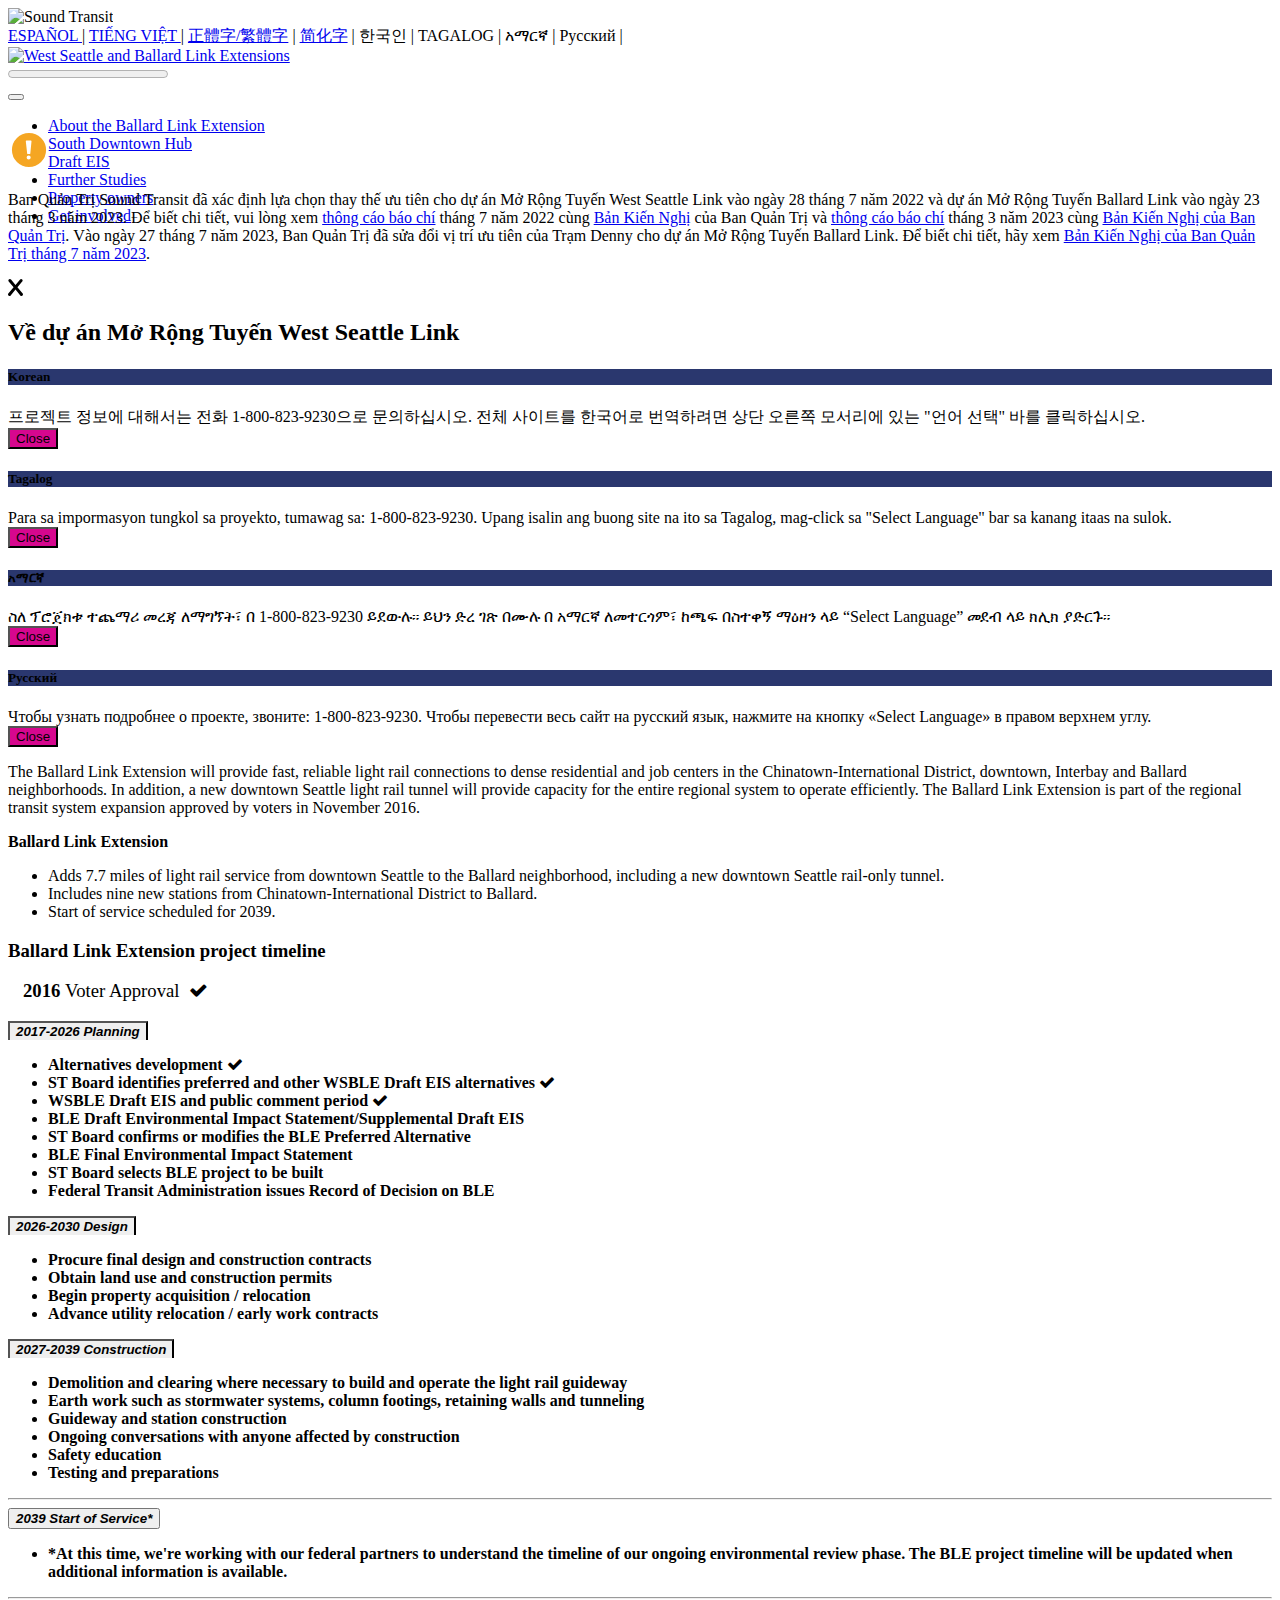
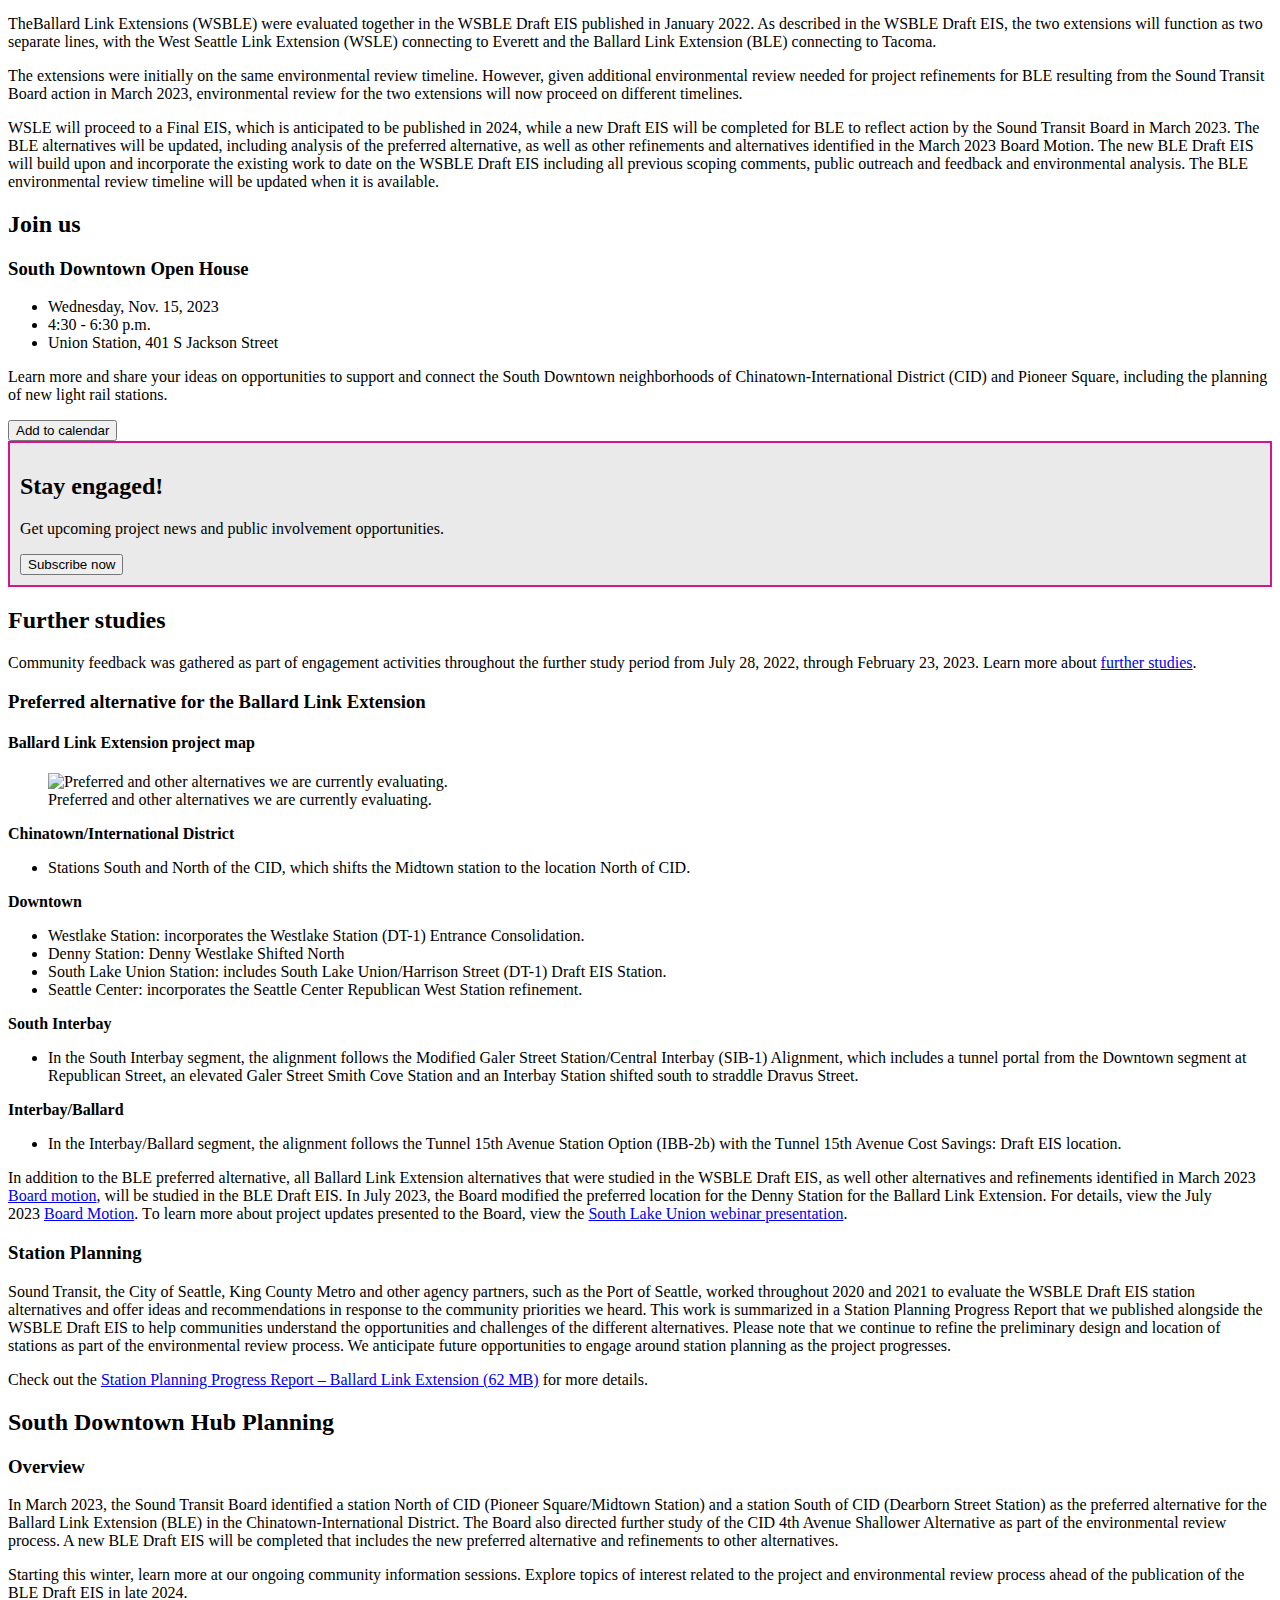
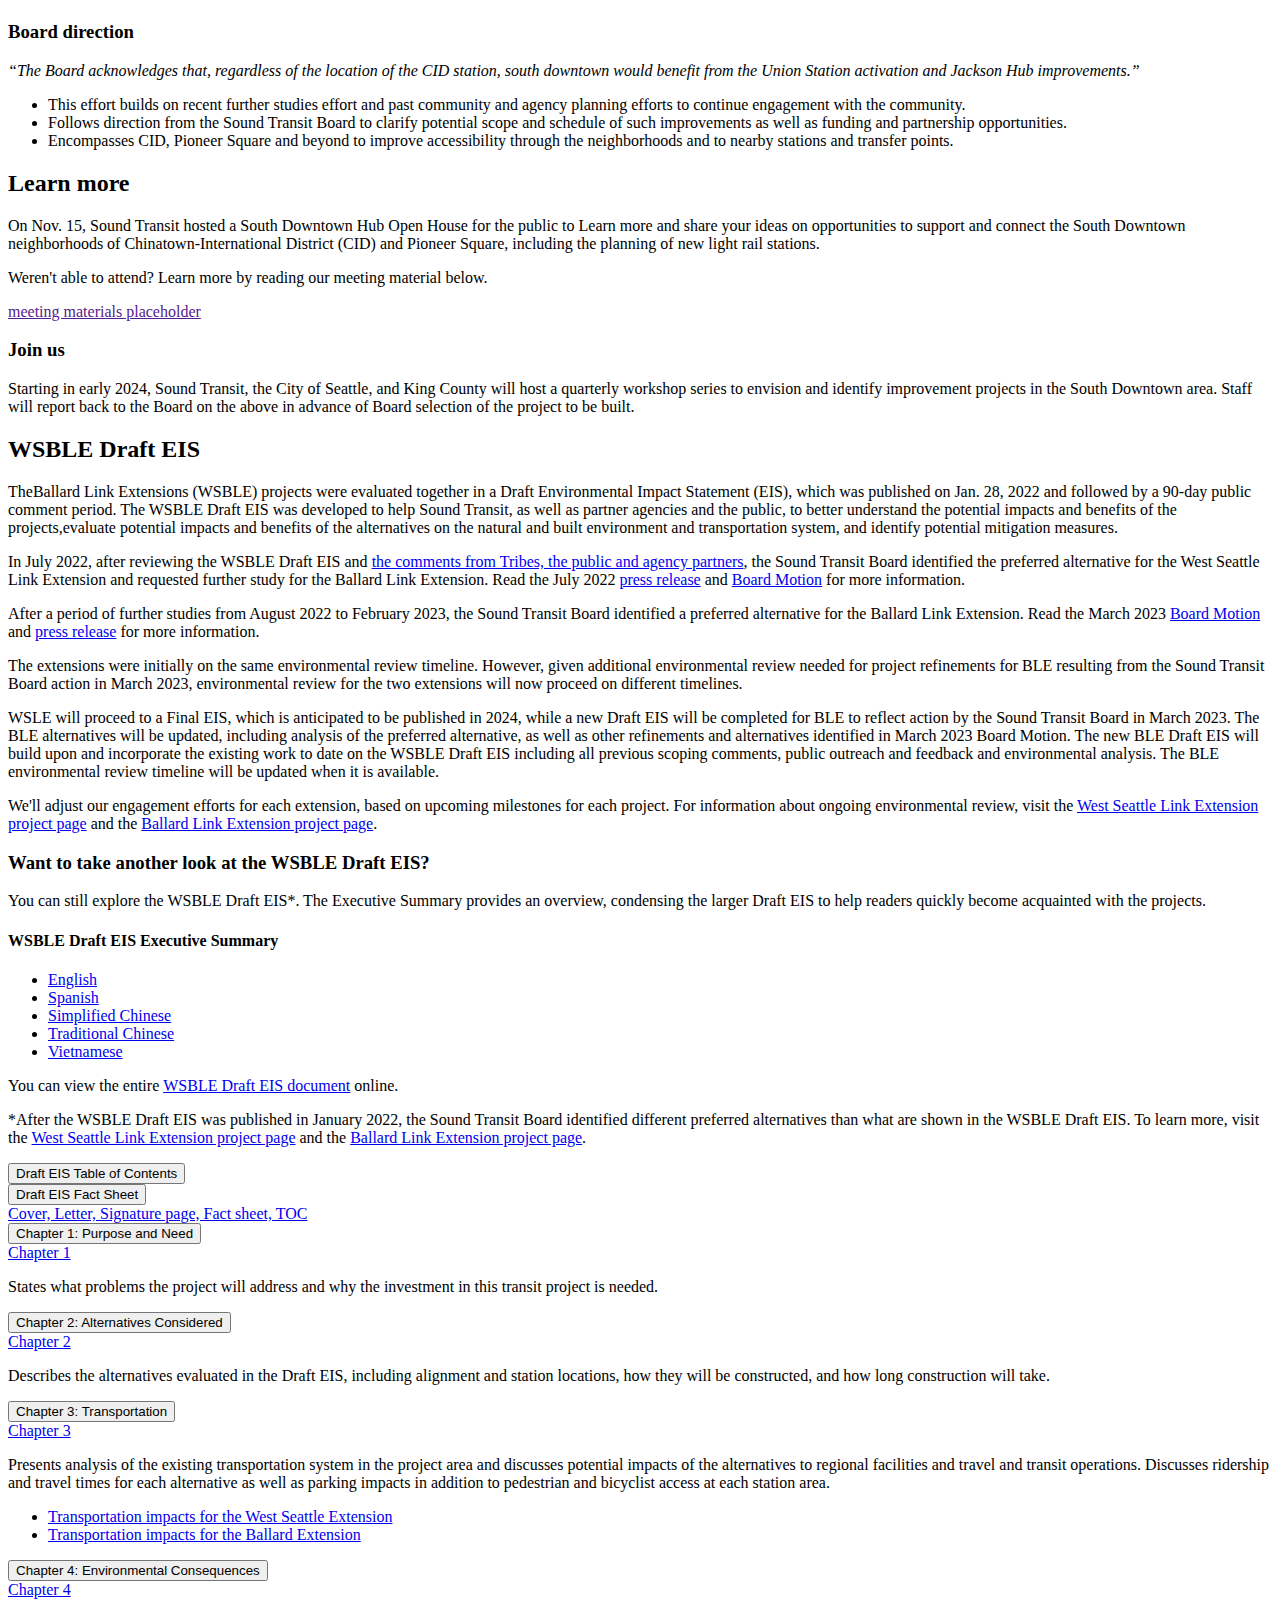
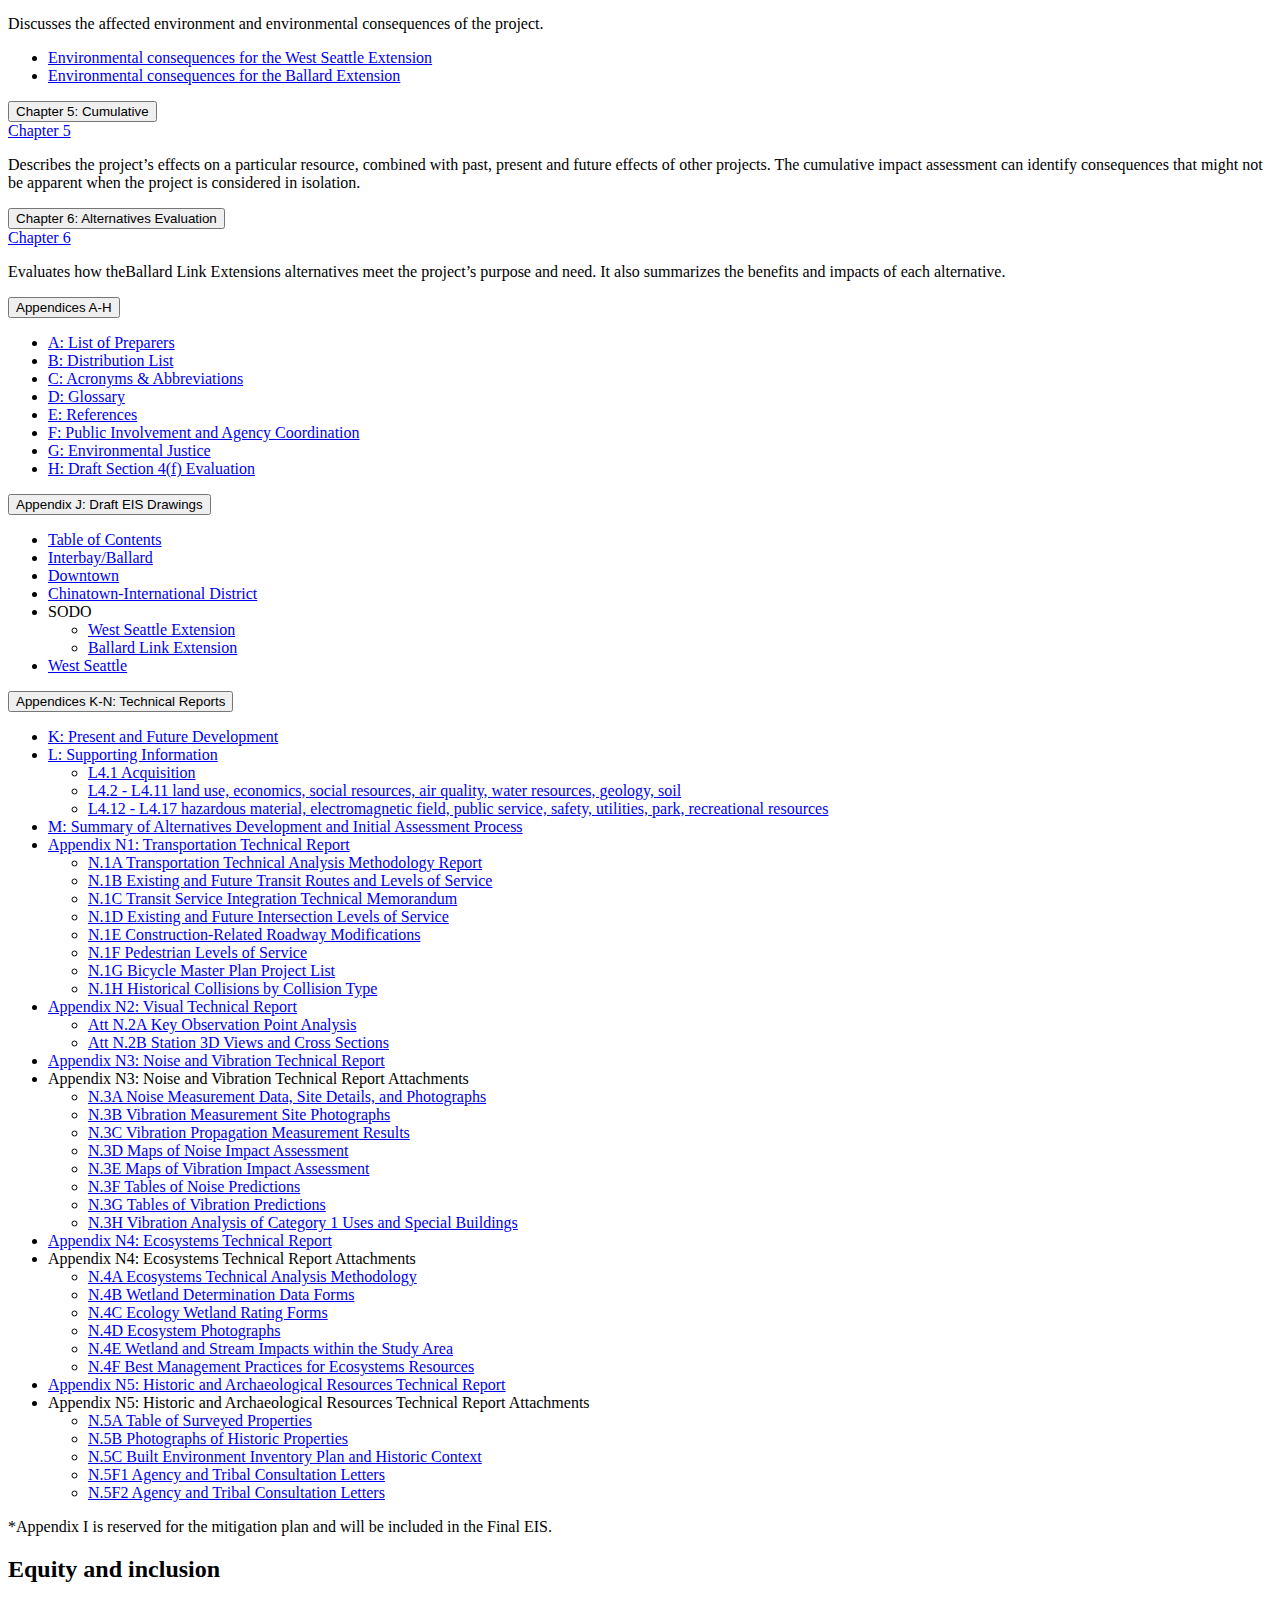
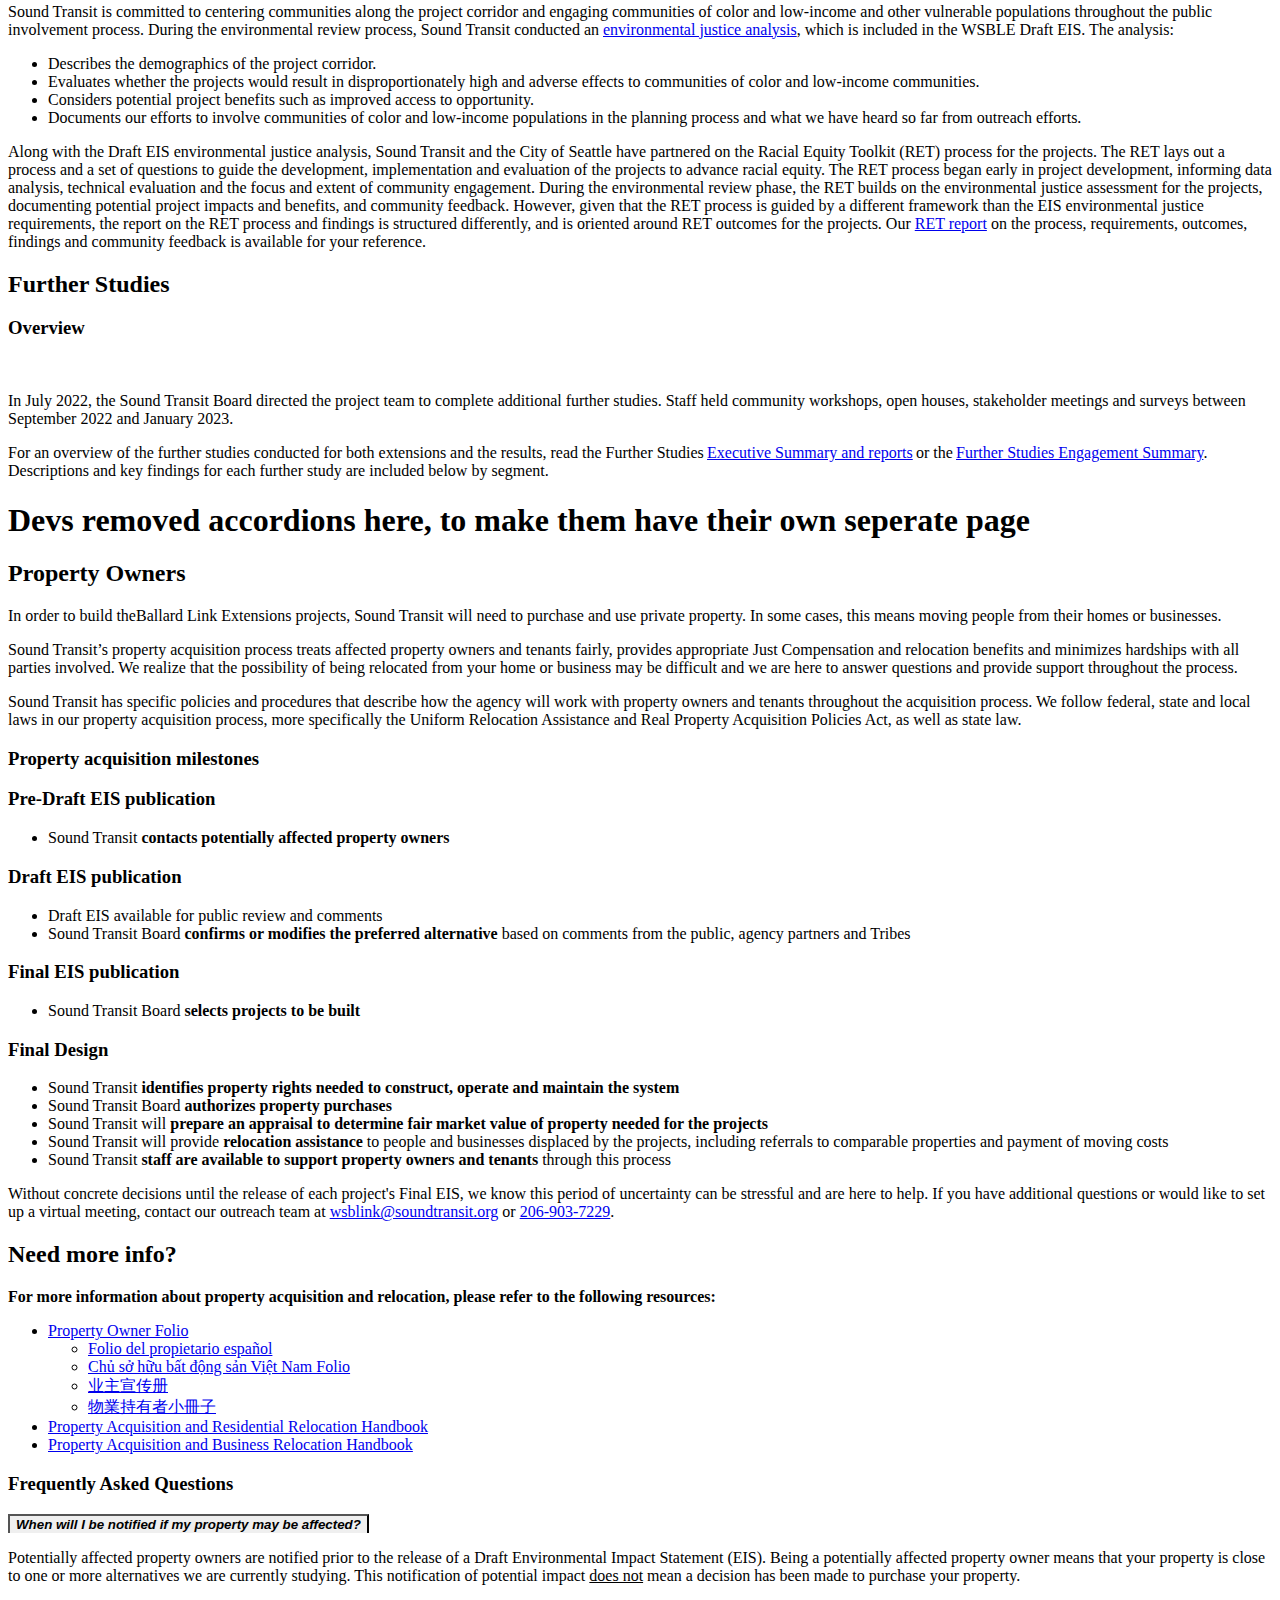
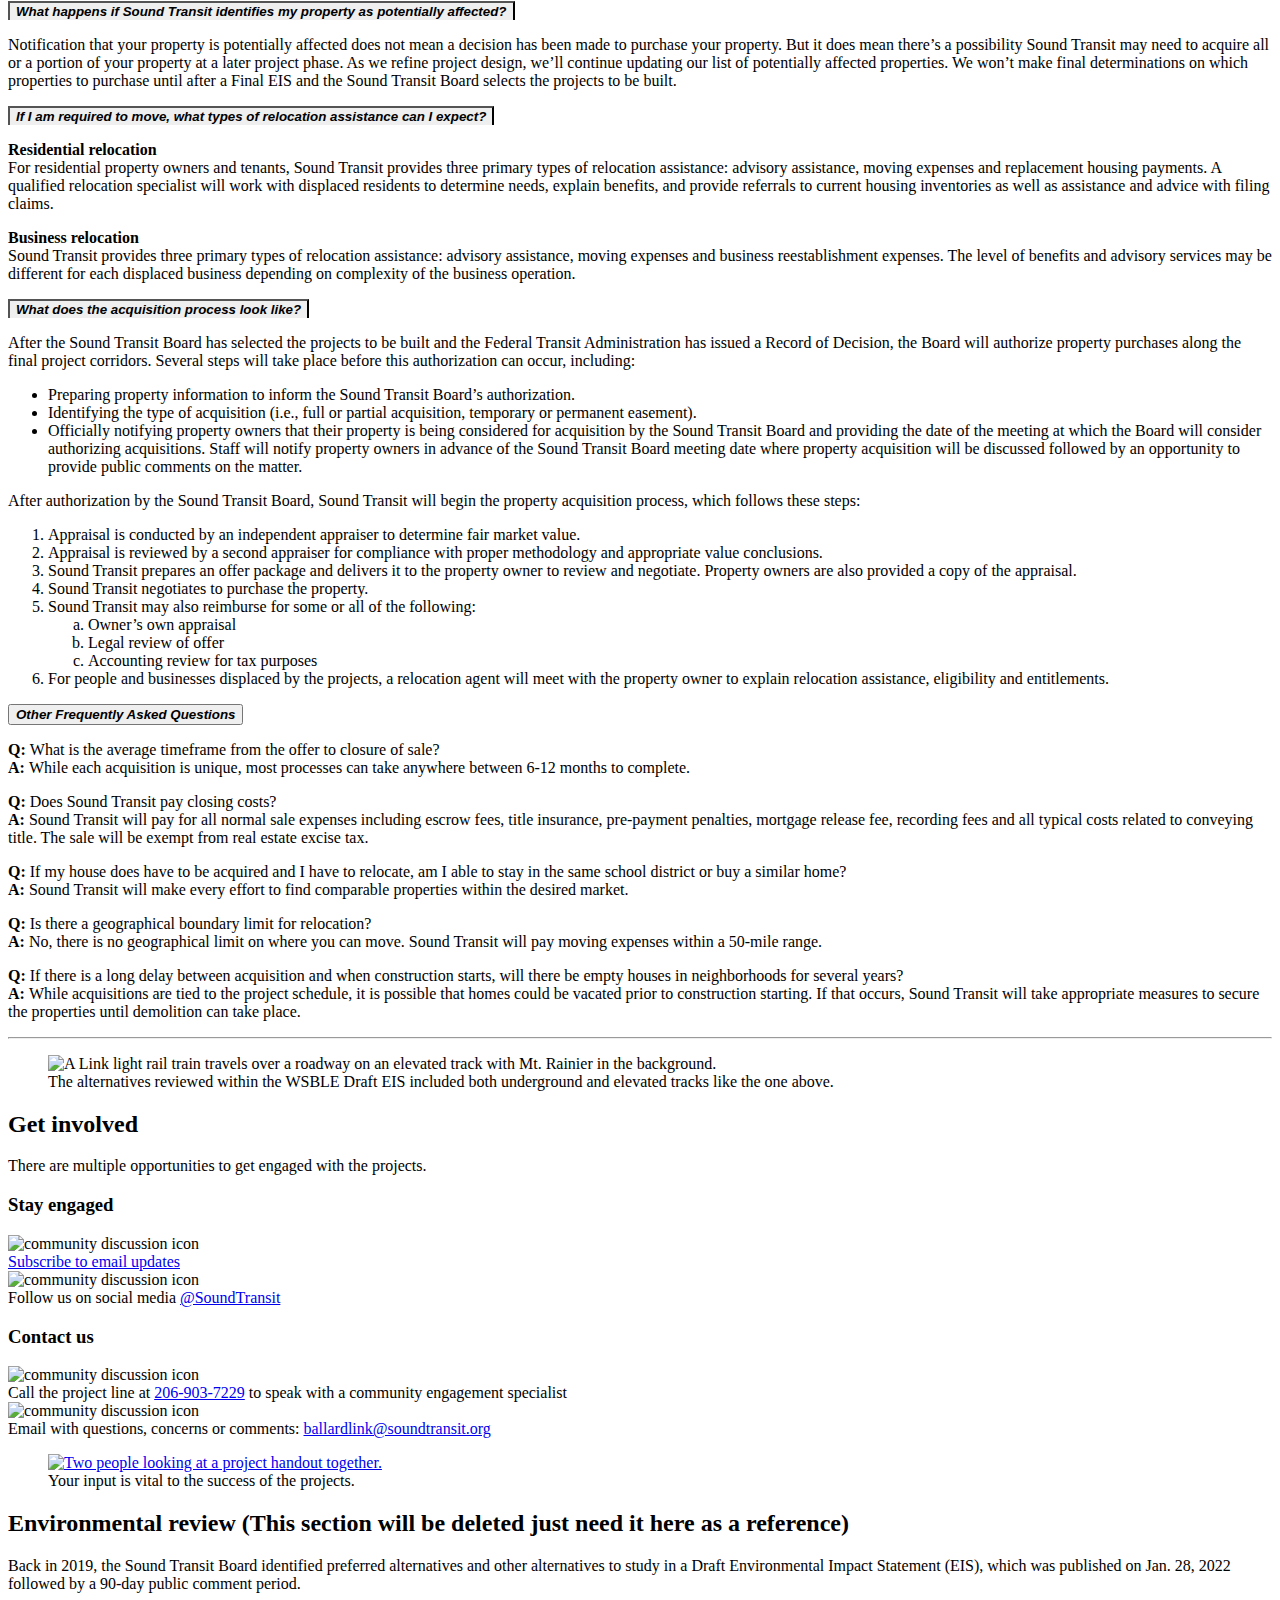
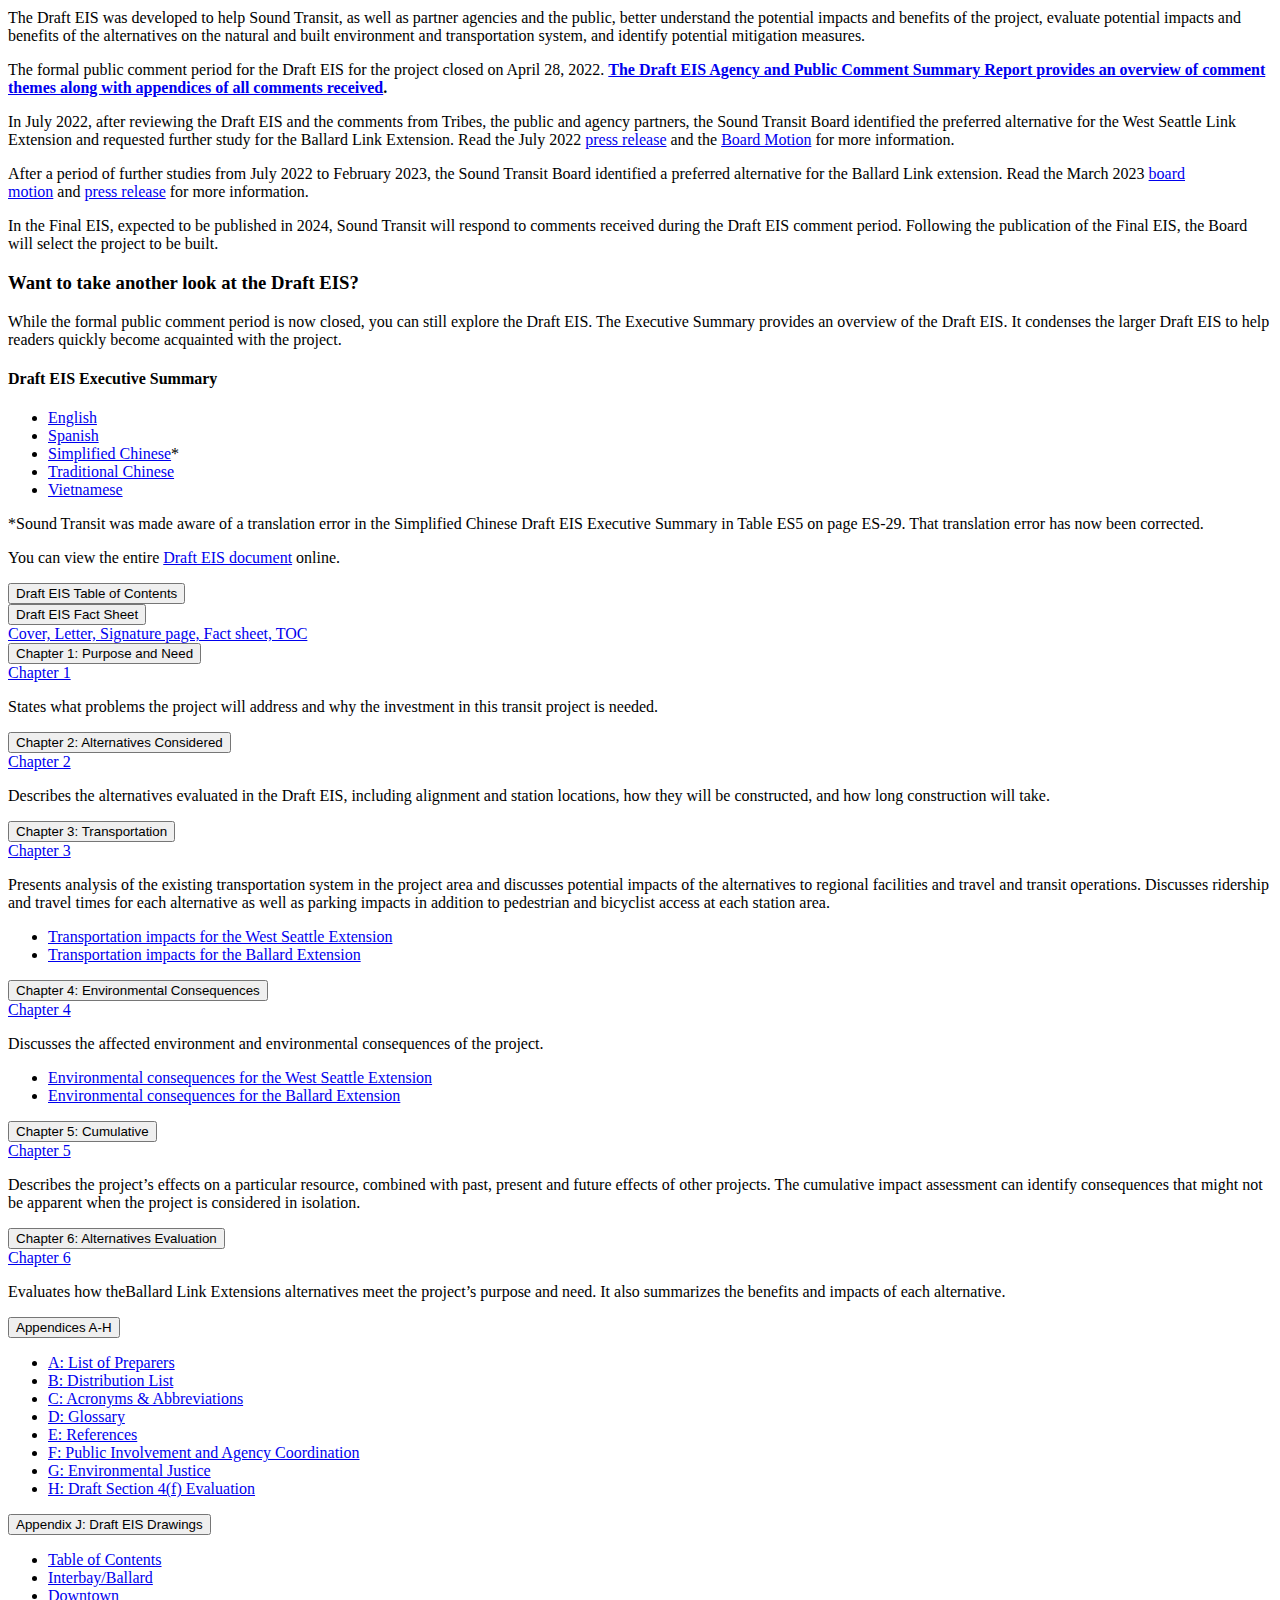
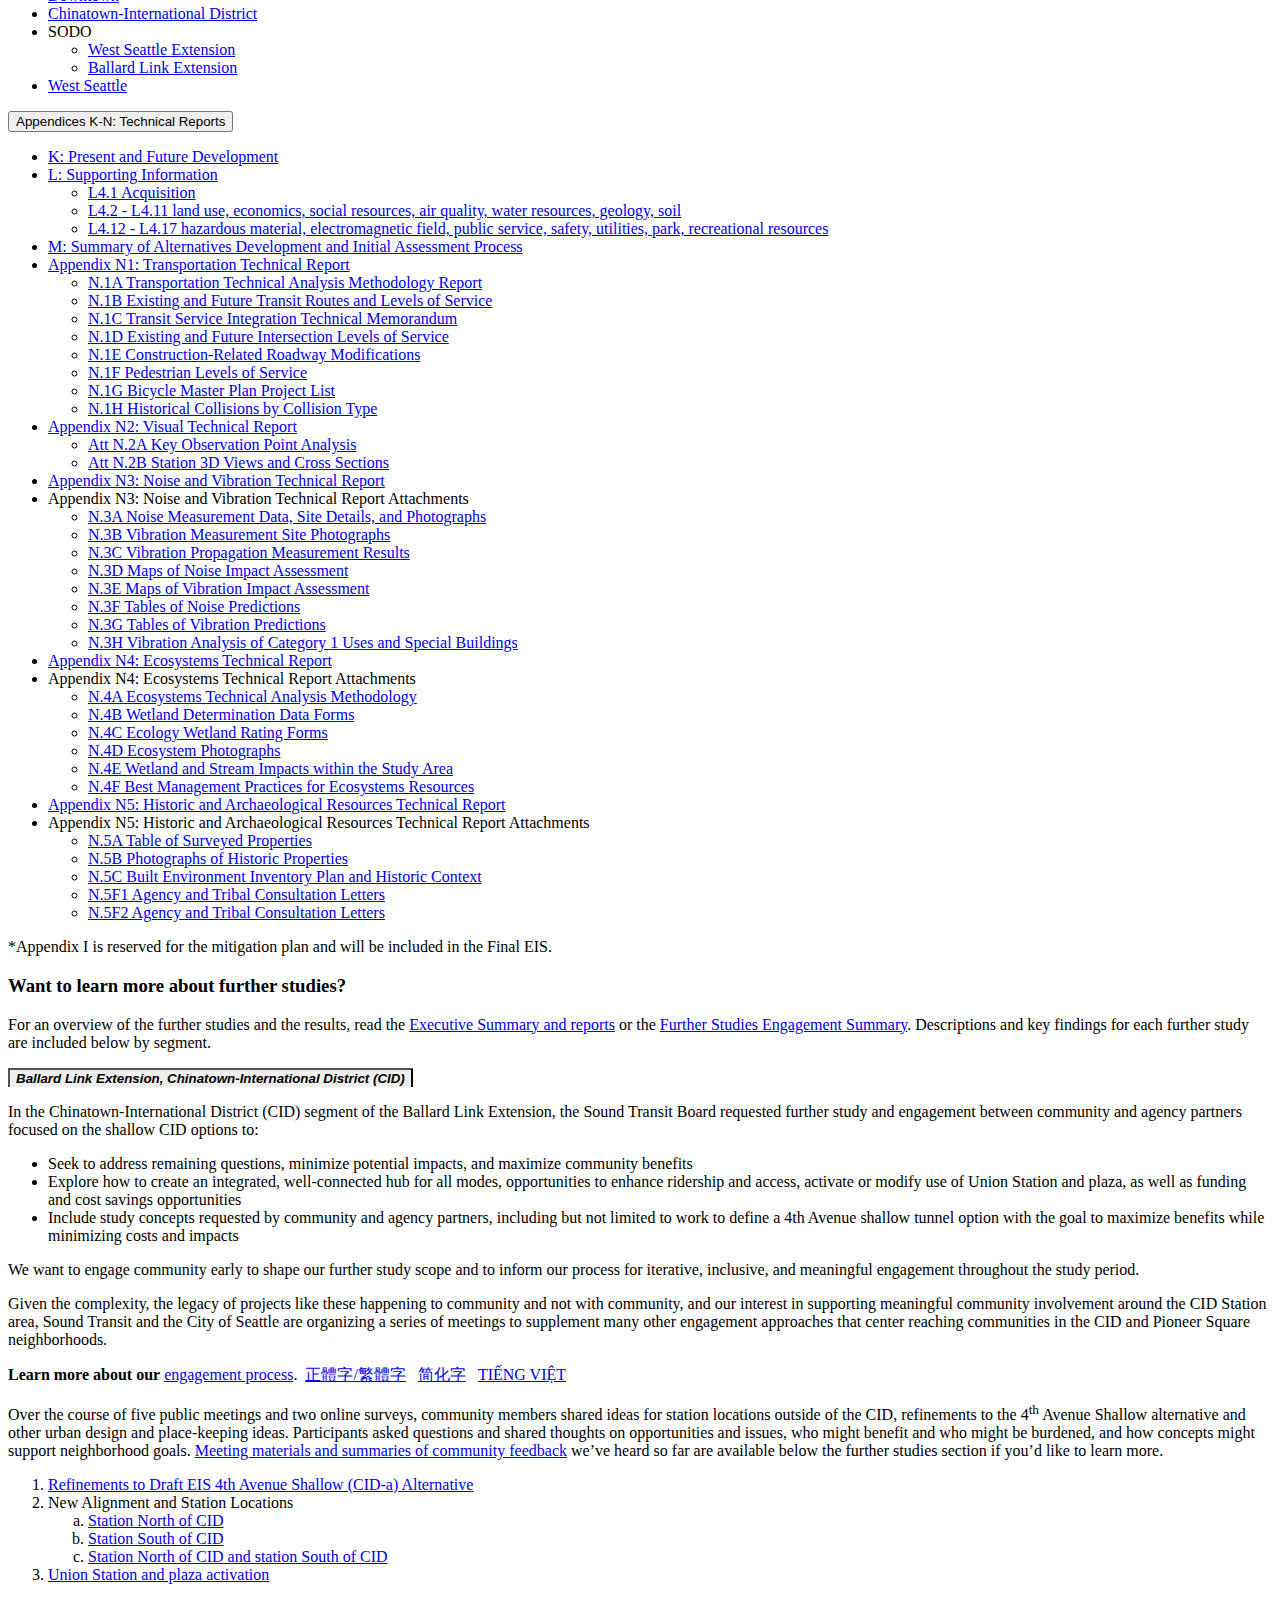
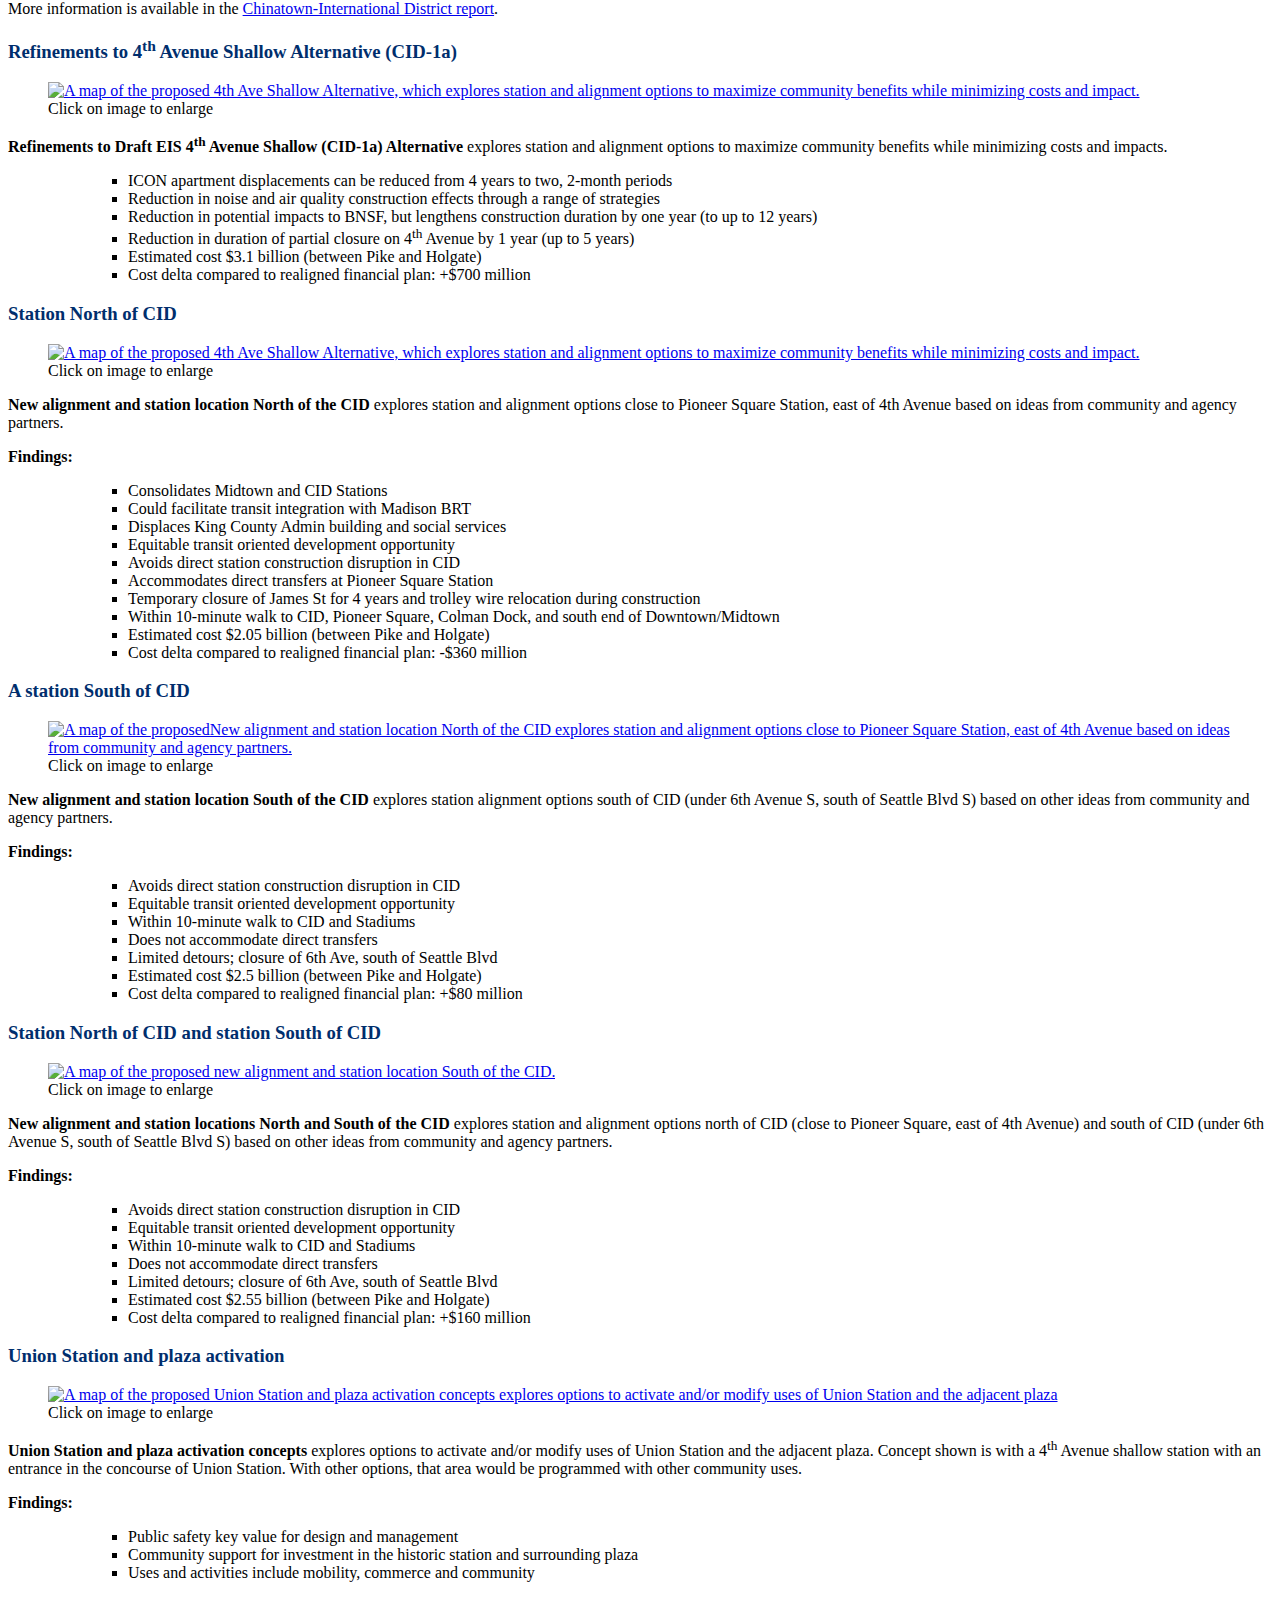
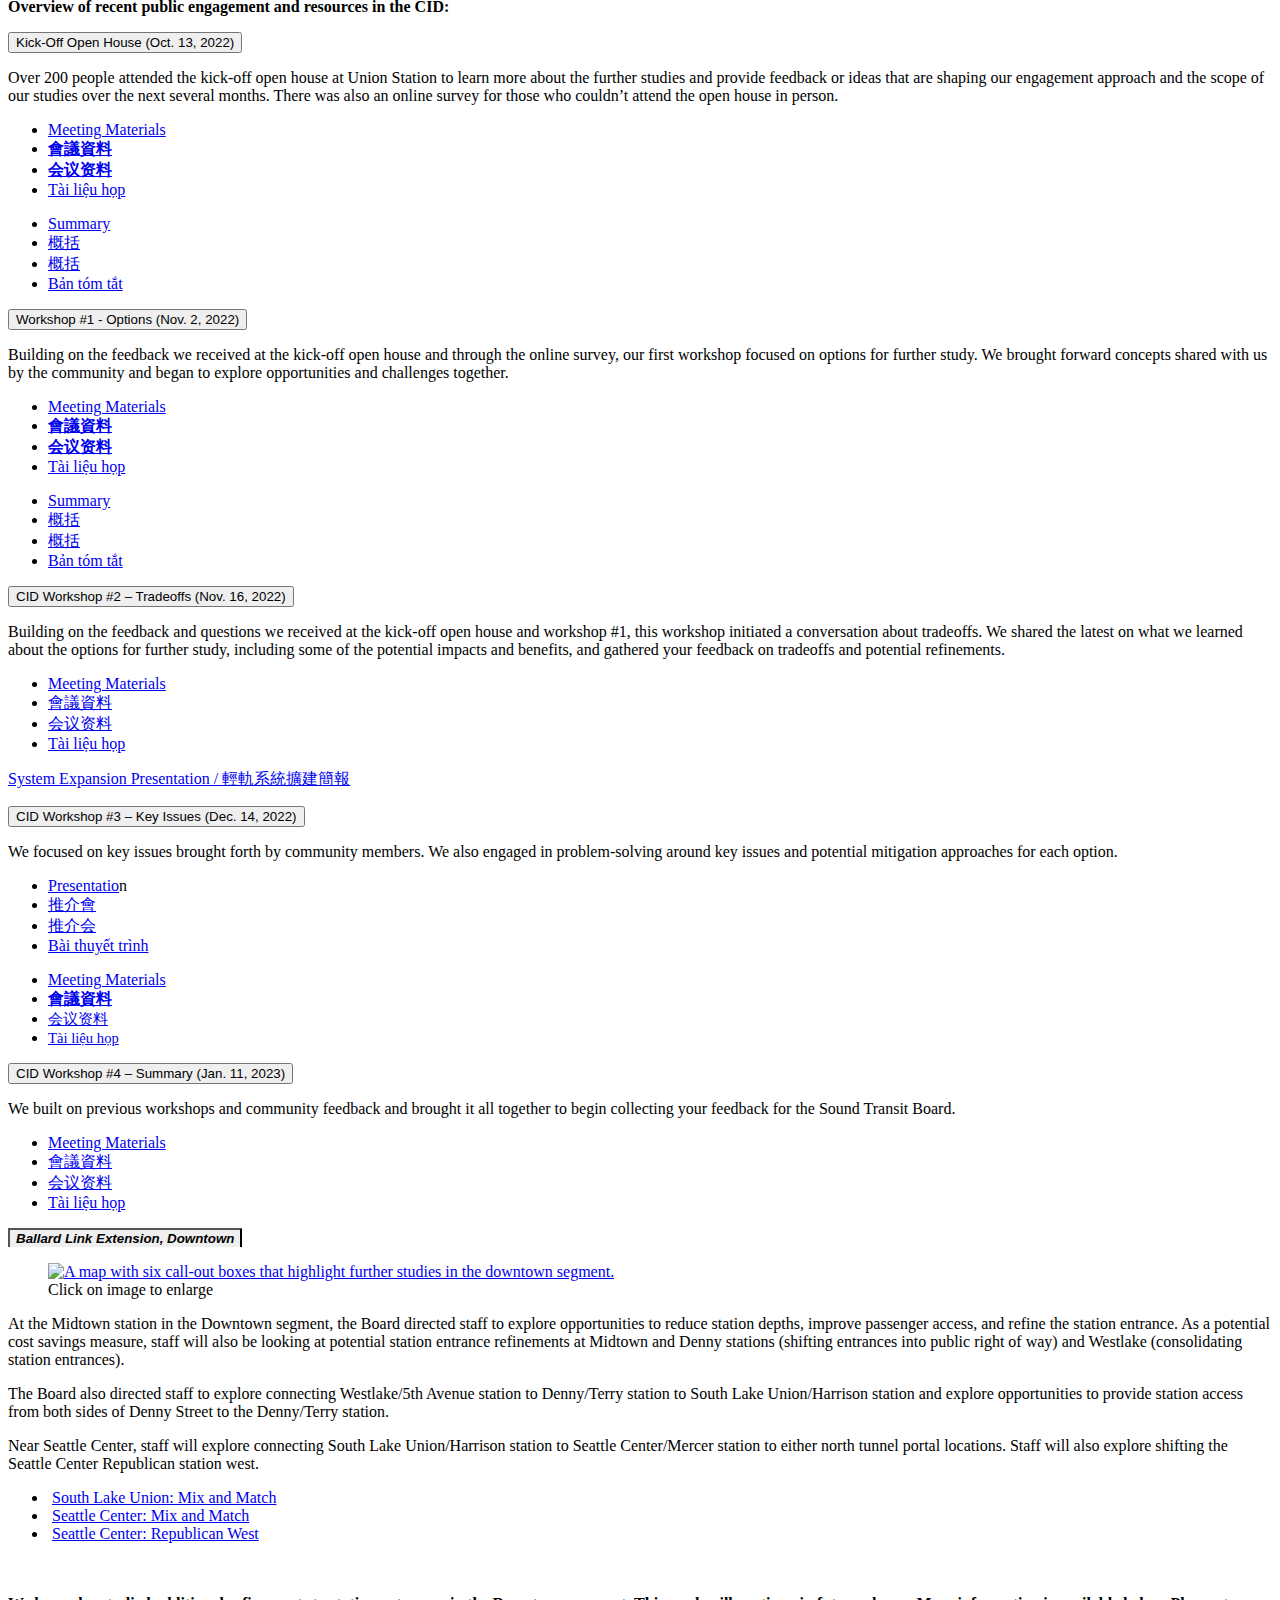
==== index.html @ bcca62b6 "init" ====
<!DOCTYPE html>
<html class="no-js" lang="en">

<head>
    <!-- Google Tag Manager -->
<script>(function(w,d,s,l,i){w[l]=w[l]||[];w[l].push({'gtm.start':
  new Date().getTime(),event:'gtm.js'});var f=d.getElementsByTagName(s)[0],
  j=d.createElement(s),dl=l!='dataLayer'?'&l='+l:'';j.async=true;j.src=
  'https://www.googletagmanager.com/gtm.js?id='+i+dl;f.parentNode.insertBefore(j,f);
  })(window,document,'script','dataLayer','GTM-NJFLKXJ');</script>
  <!-- End Google Tag Manager -->
  <meta charset="utf-8" />
  <meta http-equiv="x-ua-compatible" content="ie=edge" />
  <title>
   Ballard Link Extension Projects
  </title>
  <link rel="canonical" href="https://wsblink-wsle.participate.online/" />
  <meta name="description" content="Operations and Maintenance Facility South online open house" />
  <meta name="viewport" content="width=device-width, initial-scale=1" />
  <link href="https://cdn.jsdelivr.net/npm/bootstrap@5.2.3/dist/css/bootstrap.min.css" rel="stylesheet"
    integrity="sha384-rbsA2VBKQhggwzxH7pPCaAqO46MgnOM80zW1RWuH61DGLwZJEdK2Kadq2F9CUG65" crossorigin="anonymous" />

  <link rel="stylesheet" id="load-fa-5-css"
    href="https://cdnjs.cloudflare.com/ajax/libs/font-awesome/5.7.2/css/all.min.css?ver=5.9" media="all" />
  <link rel="stylesheet" id="load-fa-4-css"
    href="https://cdnjs.cloudflare.com/ajax/libs/font-awesome/4.6.3/css/font-awesome.css?ver=5.9" media="all" />
  <link rel="apple-touch-icon" sizes="180x180" href="img/apple-touch-icon.png" />
  <link rel="icon" type="image/png" sizes="32x32" href="img/favicon-32x32.png" />
  <link rel="icon" type="image/png" sizes="16x16" href="img/favicon-16x16.png" />
  <link rel="mask-icon" href="img/safari-pinned-tab.svg" color="#5bbad5" />
  <link rel="shortcut icon" href="img/favicon.ico" />
  <meta name="msapplication-config" content="img/browserconfig.xml" />
  <meta name="theme-color" content="#ffffff" />

  <!--Facebook Open Graph -->
  <meta property="og:title" content="Light rail is coming to West Seattle" />
  <meta property="og:url" content="https://wsblink.participate.online/" />
  <meta property="og:type" content="website" />
  <meta property="og:description" content="Learn more about the route and station options we're studying." />
  <meta property="og:image"
    content="https://oohkenmoreconstruction.blob.core.windows.net/media/Default/west-seattle-link/TIS_20180736-10.jpg" />
  <meta property="og:image:secure_url"
    content="https://oohkenmoreconstruction.blob.core.windows.net/media/Default/west-seattle-link/TIS_20180736-10.jpg" />
  <meta property="og:image:alt" content="Future development near the station" />
  <meta property="og:image:type" content="image/jpeg" />
  <meta property="og:image:width" content="1200" />
  <meta property="og:image:height" content="630" />

  <!--Twitter Open Graph -->
  <meta name="twitter:card" content="summary_large_image" />
  <meta name="twitter:title" content="Light rail is coming to West Seattle" />
  <meta name="twitter:description"
    content="Learn more about the route and station options we're studying." />
  <meta name="twitter:url" content="https://wsblink.participate.online/" />
  <meta name="twitter:image"
    content="https://oohkenmoreconstruction.blob.core.windows.net/media/Default/west-seattle-link/TIS_20180736-10.jpg" />
  <link rel="preconnect" href="https://fonts.googleapis.com" />
  <link rel="preconnect" href="https://fonts.gstatic.com" crossorigin />
 
  <link
    href="https://fonts.googleapis.com/css2?family=Nunito+Sans:ital,wght@1,800;1,900&family=Roboto+Mono&display=swap"
    rel="stylesheet" />
    <script src="https://cdn.jsdelivr.net/npm/bootstrap@5.2.3/dist/js/bootstrap.bundle.min.js"
    integrity="sha384-kenU1KFdBIe4zVF0s0G1M5b4hcpxyD9F7jL+jjXkk+Q2h455rYXK/7HAuoJl+0I4"
    crossorigin="anonymous" defer></script>
  <link rel="stylesheet" href="css/base.css" />
  <link rel="stylesheet" type="text/css" href="css/style.css" media="all" />

       </head>

<body data-spy="scroll" data-target="#navbarSupportedContent" data-offset="0">
<!-- After opening body tag -->
<!-- Google Tag Manager (noscript) -->
<noscript><iframe src="https://www.googletagmanager.com/ns.html?id=GTM-NJFLKXJ"
  height="0" width="0" style="display:none;visibility:hidden"></iframe></noscript>
  <!-- End Google Tag Manager (noscript) -->
<header id="mainheader">
  <div id="translate_wrapper">
    <div id="translate">
        <div class="zone zone-translate container">
<article class="widget-translate widget-html-widget widget">
      <div class="htmlwidget">


<div class="html-widget-body"><div class="html-widget-body">
  <div><img class="st-logo" src="https://oohwsblink.blob.core.windows.net/media/Default/images/ST_white_logo.svg" alt="Sound Transit"> <br> 
    <a href="https://wsblink-espanol.participate.online/" class="text-decoration-none on-hover"> ESPAÑOL </a> | 
    <a href="https://wsblink-vietnamese.participate.online/" class="text-decoration-none on-hover"> TIẾNG VIỆT </a> | 
    <a href="https://wsblink-traditionalchinese.participate.online/" class="text-decoration-none on-hover">正體字/繁體字</a> | 
    <a href="https://wsblink-simplifiedchinese.participate.online/" class="text-decoration-none on-hover">简化字</a> | 
    <span data-bs-toggle="modal" data-bs-target="#Modal1" class="on-hover">한국인</span> | 
    <span data-bs-toggle="modal" data-bs-target="#Modal2" class="on-hover"> TAGALOG </span> | 
    <span data-bs-toggle="modal" data-bs-target="#Modal3" class="on-hover"> አማርኛ </span> | 
    <span data-bs-toggle="modal" data-bs-target="#Modal4" class="on-hover"> Русский </span> |
  </div>
</div></div></div>



</article>
<article class="widget-translate widget-layout-widget widget">
      <div class="layoutwidget">

<div class="layout-widget-body">

<div id="google_translate_element"><div class="skiptranslate goog-te-gadget" dir="ltr"><span style="white-space:nowrap"></span></div></div>

</div>
</div>



</article></div>
      </div>
  </div>
    <nav class="navbar-wrapper">
      <div id="layout-header" class="group">
          <div id="header">
              <div class="zone zone-header">
<article class="widget-header widget-html-widget widget">
<div class="htmlwidget">


<div class="html-widget-body container"><div class="row">
<div class="col-md-8"><a href="https://wsblink.participate.online/"><img class="hd w-100" src="https://oohwsblink.blob.core.windows.net/media/Default/images/WSB_header-055-1.svg" alt="West Seattle and Ballard Link Extensions"></a></div>
</div></div>
</div>



</article></div>
          </div>
      </div>

 
    </nav>
</header>
  <!-- ---- Navbar START ---- -->
  <div class="topdiv sticky-top">
    <progress id="progressbar" value="0" max="100"></progress>
    <nav class="navbar navbar-expand-sm bg-transparent py-0 sticky-top">
      <div class="container">
        <button class="navbar-toggler" type="button" data-bs-toggle="collapse" data-bs-target="#navbarSupportedContent"
          aria-controls="navbarSupportedContent" aria-expanded="false" aria-label="Toggle navigation">
          <span class="navbar-toggler-icon"></span>
        </button>
        <nav class="collapse navbar-collapse top_nav scrollspy_row" id="navbarSupportedContent" style="height: 11.5px">
          <ul class="navbar-nav mb-3">
            <li class="nav-item">
              <a class="nav-link" href="#overview">About the Ballard Link Extension</a>
            </li>

            <li class="nav-item">
              <a class="nav-link" href="#south-downtown-hub-planning">South Downtown Hub</a>
            </li>

            <li class="nav-item">
              <a class="nav-link" href="#draft-eis">Draft EIS</a>
            </li>
            <li class="nav-item">
              <a class="nav-link" href="#further-studies">Further Studies</a>
            </li>
            <li class="nav-item">
              <a class="nav-link" href="#property-owners">Property owners</a>
            </li>
            <li class="nav-item">
              <a class="nav-link" href="#get-involved">Get involved</a>
            </li>
          </ul>
        </nav>
      </div>
    </nav>
  </div>
  <div id="messages">
    <div class="zone zone-messages">
<article class="container widget-container widget-messages widget-html-widget widget">
<div class="htmlwidget">


  <div class="html-widget-body" id="urgent-banner">   <!-- <div class="close-container"><svg id="close" xmlns="http://www.w3.org/2000/svg" viewBox="0 0 66.82 75.86"><g id="Layer_2" data-name="Layer 2"><g id="Layer_1-2" data-name="Layer 1"><path d="M50.72,104.24,29.09,130a6.41,6.41,0,0,1-5.27,2.75,6.27,6.27,0,0,1-4.72-2,6.7,6.7,0,0,1-1.88-4.8,6.09,6.09,0,0,1,1.25-4L42.23,93.64,20.28,67.57a5.86,5.86,0,0,1-1.49-3.93A6.84,6.84,0,0,1,20.63,59a6.05,6.05,0,0,1,4.75-2.09,6.58,6.58,0,0,1,5.33,2.46l19.94,24,20.49-24.2a5.88,5.88,0,0,1,4.72-2.28,6.79,6.79,0,0,1,4.56,1.77,5.73,5.73,0,0,1,2,4.52,5.86,5.86,0,0,1-.87,3.7L59.26,93.73,82.7,122A5.39,5.39,0,0,1,84,125.69a6.85,6.85,0,0,1-2,5,6.28,6.28,0,0,1-4.59,2A6.76,6.76,0,0,1,72.09,130Z" transform="translate(-17.22 -56.88)"></path></g></g></svg></div> --> <div class="custom-row">
    <div class="row pb-3">
    <div class="col-1 pt-4 mt-2"><span><svg xmlns="http://www.w3.org/2000/svg" viewBox="0 0 32 32" id="alert" style="height: 42px;"><circle cx="16" cy="16" r="14.67" fill="#fff"></circle><circle cx="16" cy="16" r="14" fill="#f5a623" stroke="#fff" stroke-width="2"></circle><path d="M17.28 21.72c0 .85-.68 1.53-1.53 1.53s-1.53-.68-1.53-1.53.68-1.53 1.53-1.53c.84-.01 1.53.68 1.53 1.53m-.79-2.64h-1.41a.47.47 0 01-.48-.46l-1.04-9.34c.01-.26.23-.47.48-.46h3.39c.26-.01.47.2.48.46L17 18.62c-.01.26-.23.47-.48.46" fill="#fff"></path></svg></span></div>
    <div class="col-9">
    <p class="mb-0">Ban Quản Trị Sound Transit đã xác định <span class="tooltip-anchor" data-bs-toggle="tooltip"
    data-bs-placement="top"
    title="Lựa chọn thay thế ưu tiên chỉ sự ưu tiên trong số các lựa chọn thay thế nhưng không phải là quyết định cuối cùng hoặc nghĩa vụ bắt buộc. Quyết định cuối cùng về tuyến và trạm được xây dựng sẽ không được đưa ra cho đến sau khi công bố EIS Cuối Cùng.">lựa chọn thay thế ưu tiên</span> cho dự án Mở Rộng Tuyến West Seattle Link <span>vào ngày 28 tháng 7 năm 2022 và dự án Mở Rộng Tuyến Ballard Link vào ngày 23 tháng 3 năm 2023. Để biết chi tiết, vui lòng xem </span><a href="https://www.soundtransit.org/get-to-know-us/news-events/news-releases/sound-transit-board-confirms-preferred-alternative-west" target="_blank">thông cáo báo chí</a> tháng 7 năm 2022 cùng&nbsp;<a href="https://www.soundtransit.org/st_sharepoint/download/sites/PRDA/ActiveDocuments/Motion%20M2022-57.pdf" target="_blank" onclick="ga('send', 'event', 'PDF', 'https://www.soundtransit.org/st_sharepoint/download/sites/PRDA/ActiveDocuments/Motion%20M2022-57.pdf');">Bản Kiến Nghị</a>&nbsp;<span>của Ban Quản Trị và&nbsp;<a href="https://www.soundtransit.org/get-to-know-us/news-events/news-releases/sound-transit-board-identifies-preferred-alternative" target="_blank">thông cáo báo chí</a> tháng 3 năm 2023 cùng <a href="https://www.soundtransit.org/st_sharepoint/download/sites/PRDA/ActiveDocuments/Motion%20M2023-18.pdf" target="_blank" onclick="ga('send', 'event', 'PDF', 'https://www.soundtransit.org/st_sharepoint/download/sites/PRDA/ActiveDocuments/Motion%20M2023-18.pdf');">Bản Kiến Nghị của Ban Quản Trị</a></span><span>.&nbsp;<span dir="ltr">Vào ngày 27 tháng 7 năm 2023, Ban Quản Trị đã sửa đổi vị trí ưu tiên của Trạm Denny cho dự án Mở Rộng Tuyến Ballard Link. Để biết chi tiết, hãy xem&nbsp;</span><span dir="ltr"><a href="http://www.soundtransit.org/st_sharepoint/download/sites/PRDA/ActiveDocuments/Motion%20M2023-57.pdf" target="_blank" rel="noopener noreferrer" data-auth="NotApplicable" id="LPlnk962173" data-loopstyle="linkonly" title="www.soundtransit.org/st_sharepoint/download/sites/PRDA/ActiveDocuments/Motion%20M2023-57.pdf" data-linkindex="5" onclick="ga('send', 'event', 'PDF', 'http://www.soundtransit.org/st_sharepoint/download/sites/PRDA/ActiveDocuments/Motion%20M2023-57.pdf');">Bản Kiến Nghị của Ban Quản Trị tháng 7 năm 2023</a></span><span dir="ltr">.</span></span></p>
    
    </div>
    <div class="col-2 text-center mt-5">
    <svg style="width: 15px" class="close-button" id="close" xmlns="http://www.w3.org/2000/svg" viewBox="0 0 66.82 75.86"><g id="Layer_2" data-name="Layer 2"><g id="Layer_1-2" data-name="Layer 1"><path d="M50.72,104.24,29.09,130a6.41,6.41,0,0,1-5.27,2.75,6.27,6.27,0,0,1-4.72-2,6.7,6.7,0,0,1-1.88-4.8,6.09,6.09,0,0,1,1.25-4L42.23,93.64,20.28,67.57a5.86,5.86,0,0,1-1.49-3.93A6.84,6.84,0,0,1,20.63,59a6.05,6.05,0,0,1,4.75-2.09,6.58,6.58,0,0,1,5.33,2.46l19.94,24,20.49-24.2a5.88,5.88,0,0,1,4.72-2.28,6.79,6.79,0,0,1,4.56,1.77,5.73,5.73,0,0,1,2,4.52,5.86,5.86,0,0,1-.87,3.7L59.26,93.73,82.7,122A5.39,5.39,0,0,1,84,125.69a6.85,6.85,0,0,1-2,5,6.28,6.28,0,0,1-4.59,2A6.76,6.76,0,0,1,72.09,130Z" transform="translate(-17.22 -56.88)"></path></g></g></svg>
    </div>  
    </div>
    </div>
    </div></div></div>



</article></div>
</div>

  <!-- ---- Navbar END ---- -->

<main> 
  <div id="overview">
    <div class="entry-header nm" id="sec-title">
      <div class="container">
        <div class="row">
          <div class="col">
          
            <h2>Về dự án Mở Rộng Tuyến West Seattle Link</h2>           
          </div>
        </div>
      </div>
    </div>
        <!-- Modals below -->
        <div class="modal fade" id="Modal1" tabindex="-1" aria-labelledby="Korean Modal Label" aria-hidden="true">
          <div class="modal-dialog modal-dialog-centered">
            <div class="modal-content">
              <div class="modal-header pt-0" style="background-color: #2a376e;">
                <h5 class="modal-title ps-4" id="Korean Modal Label"><span class="text-white">Korean</span></h5>
    
              </div>
              <div class="modal-body px-5 py-5">
                프로젝트 정보에 대해서는 전화 1-800-823-9230으로 문의하십시오. 전체 사이트를 한국어로 번역하려면 상단 오른쪽 모서리에 있는 "언어 선택" 바를 클릭하십시오.
              </div>
              <div class="modal-footer">
                <button type="button" data-bs-dismiss="modal" style="background-color: #d6078e;">Close</button>
              </div>
            </div>
          </div>
        </div>
        <div class="modal fade" id="Modal2" tabindex="-1" aria-labelledby="Tagalog Modal Label" aria-hidden="true">
          <div class="modal-dialog modal-dialog-centered">
            <div class="modal-content">
              <div class="modal-header pt-0" style="background-color: #2a376e;">
                <h5 class="modal-title ps-4" id="Tagalog Modal Label"><span class="text-white">Tagalog</span></h5>
    
              </div>
              <div class="modal-body px-5 py-5">
                Para sa impormasyon tungkol sa proyekto, tumawag sa: 1-800-823-9230. Upang isalin ang buong site na ito sa Tagalog, mag-click sa "Select Language" bar sa kanang itaas na sulok.
              </div>
              <div class="modal-footer">
                <button type="button" data-bs-dismiss="modal" style="background-color: #d6078e;">Close</button>
              </div>
            </div>
          </div>
        </div>
        <div class="modal fade" id="Modal3" tabindex="-1" aria-labelledby="Amharic Modal Label" aria-hidden="true">
          <div class="modal-dialog modal-dialog-centered">
            <div class="modal-content">
              <div class="modal-header pt-0" style="background-color: #2a376e;">
                <h5 class="modal-title ps-4" id="Amharic Modal Label"><span class="text-white">አማርኛ</span></h5>
    
              </div>
              <div class="modal-body px-5 py-5">
                ስለ ፕሮጀክቱ ተጨማሪ መረጃ ለማግኘት፣ በ 1-800-823-9230 ይደውሉ። ይህን ድረ ገጽ በሙሉ በ አማርኛ ለመተርጎም፣ ከጫፍ በስተቀኝ ማዕዘን ላይ “Select Language” መደብ ላይ ክሊክ ያድርጉ።
              </div>
              <div class="modal-footer">
                <button type="button" data-bs-dismiss="modal" style="background-color: #d6078e;">Close</button>
              </div>
            </div>
          </div>
        </div>
        <div class="modal fade" id="Modal4" tabindex="-1" aria-labelledby="Russian Modal Label" aria-hidden="true">
          <div class="modal-dialog modal-dialog-centered">
            <div class="modal-content">
              <div class="modal-header pt-0" style="background-color: #2a376e;">
                <h5 class="modal-title ps-4" id="Russian Modal Label"><span class="text-white">Русский</span></h5>
    
              </div>
              <div class="modal-body px-5 py-5">
                Чтобы узнать подробнее о проекте, звоните: 1-800-823-9230. Чтобы перевести весь сайт на русский язык, нажмите на кнопку «Select Language» в правом верхнем углу.
              </div>
              <div class="modal-footer">
                <button type="button" data-bs-dismiss="modal" style="background-color: #d6078e;">Close</button>
              </div>
            </div>
          </div>
        </div>

    <div class="container">
      <div class="row">
        <div class="">
          <div>
            <div class="row">
            <div class="col-md-8 pe-5">
            <p class="mt-5">
              The Ballard Link Extension will provide fast, reliable light rail connections to dense residential and job centers in the Chinatown-International District, downtown, Interbay and Ballard neighborhoods. In addition, a new downtown Seattle light rail tunnel will provide capacity for the entire regional system to operate efficiently. The Ballard Link Extension is part of the regional transit system expansion approved by voters in November 2016.
            </p>
            <p><strong>Ballard Link Extension</strong></p>
            <ul class="main-ul">
              <li>
                Adds 7.7 miles of light rail service from downtown Seattle to the Ballard neighborhood, including a new downtown Seattle rail-only tunnel. 
              </li>
              <li>
                Includes nine new stations from Chinatown-International District to Ballard. 
              </li>
              <li>
                Start of service scheduled for 2039.
              </li>
            </ul>
            <h3>Ballard Link Extension project timeline</h3>
            <div class="tl voter">
              <h3 style="padding-left: 15px;" class="my-0 pb-0"><i class="fa-solid fa-circle-check"></i>2016 <span style="font-weight: 500;">Voter Approval &nbsp;<i class="fa fa-check" aria-hidden="true"></i></span></h3>
              </div>
            <!-- Accordion -->
            <button class="accordion thr mb-0" aria-expanded="false" aria-controls="accordion" style="font-style: oblique; font-weight: 600; border-bottom: none;">
              2017-2026 Planning
            </button>
            <div class="panel">
              <ul>
                <li><strong>Alternatives development&nbsp;<i class="fa fa-check" aria-hidden="true"></i></strong></li>
                <li><strong>ST Board identifies preferred and other WSBLE Draft EIS alternatives&nbsp;<i class="fa fa-check" aria-hidden="true"></i></strong></li>
                <li><strong>WSBLE Draft EIS and public comment period&nbsp;<i class="fa fa-check" aria-hidden="true"></i></strong></li>
                <li><strong>BLE Draft Environmental Impact Statement/Supplemental Draft EIS</i></strong></li>
                <li><strong>ST Board confirms or modifies the BLE Preferred Alternative</strong></li>
                <li><strong>BLE Final Environmental Impact Statement</strong></li>
                <li><strong>ST Board selects BLE project to be built</strong></li>
                <li><strong>Federal Transit Administration issues Record of Decision on BLE</strong></li>
                </ul>
            </div>
            <!-- Accordion END -->            
            <!-- Accordion -->
            <button class="accordion thr my-0" aria-expanded="false" aria-controls="accordion" style="font-style: oblique; font-weight: 600; border-bottom: none;">
              2026-2030 Design
            </button>
            <div class="panel">
              <ul>
                <li><strong>Procure final design and construction contracts</strong></li>
                <li><strong>Obtain land use and construction permits</strong></li>
                <li><strong>Begin property acquisition / relocation</strong></li>
                <li><strong>Advance utility relocation / early work contracts</strong></li>
              </ul>
            </div>
            <!-- Accordion END -->            
            <!-- Accordion -->
            <button class="accordion thr my-0" aria-expanded="false" aria-controls="accordion" style="font-style: oblique; font-weight: 600;  border-bottom: none;">
              2027-2039 Construction
            </button>
            <div class="panel">
              <ul>
                <li><strong>Demolition and clearing where necessary to build and operate the light rail guideway</strong></li>
                <li><strong>Earth work such as stormwater systems, column footings, retaining walls and tunneling</strong></li>
                <li><strong>Guideway and station construction</strong></li>
                <li><strong>Ongoing conversations with anyone affected by construction</strong></li>
                <li><strong>Safety education</strong></li>
                <li><strong>Testing and preparations</strong></li>
              </ul>
              <hr class="thr" />
            </div>
            <!-- Accordion END -->
            
                       <!-- Accordion -->
                       <button class="accordion thr my-0" aria-expanded="false" aria-controls="accordion" style="font-style: oblique; font-weight: 600; ">
                        2039 Start of Service*
                      </button>
                      <div class="panel">
                        <ul>
                          <li><strong>*At this time, we're working with our federal partners to understand the timeline of our ongoing environmental review phase. The BLE project timeline will be updated when additional information is available.</strong></li>
                          
                        </ul>
                        <hr class="thr" />
                      </div>
                      <!-- Accordion END -->
          
              <p>TheBallard Link Extensions (WSBLE) were evaluated together in the WSBLE Draft EIS published in January 2022. As described in the WSBLE Draft EIS, the two extensions will function as two separate lines, with the West Seattle Link Extension (WSLE) connecting to Everett and the Ballard Link Extension (BLE) connecting to Tacoma.</p>
              <p>The extensions were initially on the same environmental review timeline. However, given additional environmental review needed for project refinements for BLE resulting from the Sound Transit Board action in March 2023, environmental review for the two extensions will now proceed on different timelines.</p>
              <p>WSLE will proceed to a Final EIS, which is anticipated to be published in 2024, while a new Draft EIS will be completed for BLE to reflect action by the Sound Transit Board in March 2023. The BLE alternatives will be updated, including analysis of the preferred alternative, as well as other refinements and alternatives identified in the March 2023 Board Motion. The new BLE Draft EIS will build upon and incorporate the existing work to date on the WSBLE Draft EIS including all previous scoping comments, public outreach and feedback and environmental analysis. The BLE environmental review timeline will be updated when it is available.</p>
             
          </div>
            <div class="col-md-4">
              <div class="border-callout mt-5">
                <div class="">
                  <h2 class="text-white mt-0 mb-0 ps-3 callout-header-color py-3">Join us</h2>
                </div>
                <div class="ps-3 pe-3">
                  
                  <h3 class="mt-4 mb-0 pb-0">South Downtown Open House</h3>
                  <ul class="pt-3">
                    <li><span>Wednesday, Nov. 15, 2023</span></li>
                    <li><span>4:30 - 6:30 p.m.</span></li>
                    <li><span>Union Station, 401 S Jackson Street</span></li>
                    </ul>
                  <p>Learn more and share your ideas on opportunities to support and connect the South Downtown neighborhoods of Chinatown-International District (CID) and Pioneer Square, including the planning of new light rail stations.</p>
                  <a href="https://oohwsblink.blob.core.windows.net/media/Default/meeting/South_Downtown_Open_House.ics">
                    <button type="submit" class="btn pbtn mb-4" >Add to calendar</button></a>
                </div>
              </div>
              <div style="background-color: #eaeaea; border: 2px solid #d6148e; padding: 10px;" class="mt-4">
                <div><form action="https://public.govdelivery.com/accounts/WASOUND/subscriber/new?category_id=WASOUND_280" target="_blank" novalidate="novalidate">
                <div class="col--lg-4 col--md-6 col--xs-12">
                <h2 class="mt-0">Stay engaged!</h2>
                <p>Get upcoming project news and public involvement opportunities.</p>
                </div>
                <div class="col--lg-4 col--md-6 col--xs-12">
                <div class=""><button type="submit" class="btn pbtn">Subscribe now</button></div>
                </div>
                </form></div>
                </div>
                <div class="border-callout mt-5">
                  <div class="">
                    <h2 class="text-white mt-0 mb-0 ps-3 callout-header-color py-3">Further studies</h2>
                  </div>
                  <div class="ps-3 pe-3">
                    <p>Community feedback was gathered as part of engagement activities throughout the further study period from July 28, 2022, through February 23, 2023. Learn more about <a href="https://wsblink.participate.online/#further-studies">further studies</a>.</p>
                  </div>
                </div>
            </div>
            </div>
            
            <h3>
              Preferred alternative for the Ballard Link Extension
            </h3>
            <h4 class="mt-0">Ballard Link Extension project map</h4>
            <figure>
              <img class="bo w-75" src="https://oohwsblink.blob.core.windows.net/media/Default/July%202023%20Maps%20(updated%20BLE%20PA)/map-ballard-link-english-2.png" alt="Preferred and other alternatives we are currently evaluating." >
              <figcaption>Preferred and other alternatives we are currently evaluating.</figcaption>
            </figure>

            <p><strong>Chinatown/International District </strong></p>
            <ul>
              <li>Stations South and North of the CID, which shifts the Midtown station to the location North of CID.  </li>
            </ul>
            <p><strong>Downtown</strong></p>
            <ul>
              <li>Westlake Station: incorporates the Westlake Station (DT-1) Entrance Consolidation.</li>
              <li>Denny Station: Denny Westlake Shifted North
              </li>
              <li>South Lake Union Station: includes South Lake Union/Harrison Street (DT-1) Draft EIS Station.</li>
              <li>Seattle Center: incorporates the Seattle Center Republican West Station refinement.</li>
            </ul>
            <p><strong>South Interbay </strong>
            </p>
            <ul><li>In the South Interbay segment, the alignment follows the Modified Galer Street Station/Central Interbay (SIB-1) Alignment, which includes a tunnel portal from the Downtown segment at Republican Street, an elevated Galer Street Smith Cove Station and an Interbay Station shifted south to straddle Dravus Street. </li></ul>
            <p><strong>Interbay/Ballard</strong></p>
            <ul>
              <li>In the Interbay/Ballard segment, the alignment follows the Tunnel 15th Avenue Station Option (IBB-2b) with the Tunnel 15th Avenue Cost Savings: Draft EIS location. </li>
            </ul>
            <p>In addition to the BLE preferred alternative, all Ballard Link Extension alternatives that were studied in the WSBLE Draft EIS, as well other alternatives and refinements identified in <span>March 2023 </span><a href="https://www.soundtransit.org/st_sharepoint/download/sites/PRDA/ActiveDocuments/Motion%20M2023-18.pdf" target="_blank" onclick="ga('send', 'event', 'PDF', 'https://www.soundtransit.org/st_sharepoint/download/sites/PRDA/ActiveDocuments/Motion%20M2023-18.pdf');">Board motion</a><span>, </span>will be studied in the BLE Draft EIS.&nbsp;In&nbsp;<span dir="ltr">July 2023, the Board modified the preferred location for the Denny Station for the Ballard Link Extension. For details, view the July 2023&nbsp;</span><span dir="ltr"><a href="http://www.soundtransit.org/st_sharepoint/download/sites/PRDA/ActiveDocuments/Motion%20M2023-57.pdf" target="_blank" rel="noopener noreferrer" data-auth="NotApplicable" id="LPlnk962173" data-loopstyle="linkonly" title="www.soundtransit.org/st_sharepoint/download/sites/PRDA/ActiveDocuments/Motion%20M2023-57.pdf" data-linkindex="5" onclick="ga('send', 'event', 'PDF', 'http://www.soundtransit.org/st_sharepoint/download/sites/PRDA/ActiveDocuments/Motion%20M2023-57.pdf');">Board Motion</a>. T</span><span dir="ltr">o learn more about project updates&nbsp;presented to the Board, view the <a href="oohwsblink.blob.core.windows.net/media/Default/SLU/AE%200036-17%20South%20Lake%20Union%20Webinar%20Presentation.pdf" target="_blank" onclick="ga('send', 'event', 'PDF', 'oohwsblink.blob.core.windows.net/media/Default/SLU/AE%200036-17%20South%20Lake%20Union%20Webinar%20Presentation.pdf');">South Lake Union webinar presentation</a>.&nbsp;</span></p>
            <h3>Station Planning</h3>
            <p>Sound Transit, the City of Seattle, King County Metro and other agency partners, such as the Port of Seattle, worked throughout 2020 and 2021 to evaluate the WSBLE Draft EIS station alternatives and offer ideas and recommendations in response to the community priorities we heard. This work is summarized in a Station Planning Progress Report that we published alongside the WSBLE Draft EIS to help communities understand the opportunities and challenges of the different alternatives. Please note that we continue to refine the preliminary design and location of stations as part of the environmental review process. We anticipate future opportunities to engage around station planning as the project progresses.</p>
            <p>Check out the <a href="https://www.soundtransit.org/site
              s/default/files/documents/ballard-linkextension-station-planning-progressreport.pdf" target="_blank" onclick="ga('send', 'event', 'PDF', 'https://www.soundtransit.org/sites/default/files/documents/ballard-linkextension-station-planning-progressreport.pdf');"><span dataccp-charstyle="Hyperlink">Station Planning Progress Report – Ballard Link Extension (62 MB)</span></a>&nbsp;for more details.</p>

          </div>
        </div>
        </div>
      </div>
  </div>
  <div class="entry-header nm" id="south-downtown-hub-planning">
    <div class="container">
     
        <h2>South Downtown Hub Planning </h2>
   
    </div>
  </div>
  <div class="container">
    <div class="row">
      <div class="col-md-8">
        <h3>Overview</h3>
        <p>In March 2023, the Sound Transit Board identified a station North of CID (Pioneer Square/Midtown Station) and a station South of CID (Dearborn Street Station) as the preferred alternative for the Ballard Link Extension (BLE) in the Chinatown-International District. The Board also directed further study of the CID 4th Avenue Shallower Alternative as part of the environmental review process. A new BLE Draft EIS will be completed that includes the new preferred alternative and refinements to other alternatives.</p>
        <p>Starting this winter, learn more at our ongoing community information sessions. Explore topics of interest related to the project and environmental review process ahead of the publication of the BLE Draft EIS in late 2024. </p>
        <h3>Board direction</h3>
        <p><em>“The Board acknowledges that, regardless of the location of the CID station, south downtown would benefit from the Union Station activation and Jackson Hub improvements.”</em></p>
        <ul>
          <li>This effort builds on recent further studies effort and past community and agency planning efforts to continue engagement with the community. </li>
          <li>Follows direction from the Sound Transit Board to clarify potential scope and schedule of such improvements as well as funding and partnership opportunities.</li>
          <li>Encompasses CID, Pioneer Square and beyond to improve accessibility through the neighborhoods and to nearby stations and transfer points.  </li>
        </ul>
        
      </div>
      <div class="col-md-4">
        <div class="border-callout mt-5">
          <div class="">
            <h2 class="text-white mt-0 mb-0 ps-3 callout-header-color py-3">Learn more</h2>
          </div>
          <div class="ps-3 pe-3">
            <p>On Nov. 15, Sound Transit hosted a South Downtown Hub Open House for the public to Learn more and share your ideas on opportunities to support and connect the South Downtown neighborhoods of Chinatown-International District (CID) and Pioneer Square, including the planning of new light rail stations.</p>
            <p>Weren't able to attend? Learn more by reading our meeting material below.</p>
            <p class="bg-warning"><a href="">meeting materials placeholder</a></p>
          </div>
        </div>
      </div>
      <h3>Join us</h3>
      <p>Starting in early 2024, Sound Transit, the City of Seattle, and King County will host a quarterly workshop series to envision and identify improvement projects in the South Downtown area. Staff will report back to the Board on the above in advance of Board selection of the project to be built. 

      </p>
    </div>

  </div>
  <div class="entry-header nm" id="draft-eis">
    <div class="container">
     
        <h2>WSBLE Draft EIS</h2>
   
    </div>
  </div>
  <div class="container">
    <div class="row">
      <div class="col-md-8">
        <p id="eis">TheBallard Link Extensions (WSBLE) projects were evaluated together in a <span class="tooltip-anchor" data-bs-toggle="tooltip" data-bs-placement="top" data-bs-original-title="A Draft Environmental Impact Statement (EIS) is an environmental review document that outlines the possible routes and station locations under consideration – collectively called “alternatives.” It will help Sound Transit, our partner agencies, the public and other decision-makers understand the potential impacts and benefits of each alternative by describing how the alternatives might affect the natural and built environments and transportation systems during both construction and future operation.">Draft Environmental Impact Statement</span> (EIS), which was published on Jan. 28, 2022 and followed by a 90-day public comment period. The WSBLE Draft EIS was developed to help&nbsp;Sound Transit, as well as partner agencies and the public, to better understand the potential impacts and benefits of the projects,evaluate potential impacts and benefits of the alternatives on the natural and built environment and transportation system, and identify potential mitigation measures.</p>
        <p>In July 2022, after reviewing the WSBLE Draft EIS and <a href="https://www.soundtransit.org/get-to-know-us/documents-reports/west-seattle-ballard-link-extensions-draft-environmental-impact-1" target="_blank">the comments from Tribes, the public and agency partners</a>, the Sound Transit Board identified the<span>&nbsp;</span><span class="tooltip-anchor" data-bs-toggle="tooltip" data-bs-placement="top" data-bs-original-title="Preferred alternatives indicate a preference among alternatives but is not a final decision or obligation. The final decision on the route and stations to be built will not be made until after the Final EIS is published.">preferred alternative</span> for the West Seattle Link Extension and requested further study for the Ballard Link Extension.&nbsp;<span>Read the</span><span>&nbsp;July 2022&nbsp;</span><a href="https://www.soundtransit.org/get-to-know-us/news-events/news-releases/sound-transit-board-confirms-preferred-alternative-west" target="_blank">press release</a><span>&nbsp;</span><span>and&nbsp;</span><a href="https://www.soundtransit.org/st_sharepoint/download/sites/PRDA/ActiveDocuments/Motion%20M2022-57.pdf" target="_blank" onclick="ga('send', 'event', 'PDF', 'https://www.soundtransit.org/st_sharepoint/download/sites/PRDA/ActiveDocuments/Motion%20M2022-57.pdf');">Board Motion</a><span>&nbsp;for more information.</span></p>
        <p>After a period of further studies from August 2022 to February 2023, the Sound Transit Board identified a preferred alternative for the Ballard Link Extension. Read the March 2023 <a href="https://www.soundtransit.org/st_sharepoint/download/sites/PRDA/ActiveDocuments/Motion%20M2023-18.pdf" target="_blank">Board Motion</a> and <a href="https://www.soundtransit.org/get-to-know-us/news-events/news-releases/sound-transit-board-identifies-preferred-alternative" target="_blank">press release</a> for more information.</p>
        <p>The extensions were initially on the same environmental review timeline. However, given additional environmental review needed for project refinements for BLE resulting from the Sound Transit Board action in March 2023, environmental review for the two extensions will now proceed on different timelines. </p>
        <p>WSLE will proceed to a Final EIS, which is anticipated to be published in 2024, while a new Draft EIS will be completed for BLE to reflect action by the Sound Transit Board in March 2023. The BLE alternatives will be updated, including analysis of the preferred alternative, as well as other refinements and alternatives identified in March 2023 Board Motion.  The new BLE Draft EIS will build upon and incorporate the existing work to date on the WSBLE Draft EIS including all previous scoping comments, public outreach and feedback and environmental analysis. The BLE environmental review timeline will be updated when it is available.</p>
        <p>We'll adjust our engagement efforts for each extension, based on upcoming milestones for each project. For information about ongoing environmental review, visit the <a href="https://wsblink.participate.online/wsle" target="_blank">West Seattle Link Extension project page</a> and the <a href="https://wsblink-wsle.participate.online/" target="_blank">Ballard Link Extension project page</a>.</p>
        <h3>Want to take another look at the WSBLE Draft EIS?</h3>
        <p>You can still explore the WSBLE Draft EIS*. The Executive Summary provides an overview, condensing the larger Draft EIS to help readers quickly become acquainted with the projects.</p>
        <h4>WSBLE Draft EIS Executive Summary</h4>
        <ul>
          <li><a href="https://www.soundtransit.org/sites/default/files/documents/0-wsble-drafteis-executivesummary-202201.pdf" target="_blank" onclick="ga('send', 'event', 'PDF', 'https://www.soundtransit.org/sites/default/files/documents/0-wsble-drafteis-executivesummary-202201.pdf');">English</a></li>
          <li><a href="https://www.soundtransit.org/sites/default/files/documents/wsble-draft-eis-execsummary-admin-draft-5a-fta-wf-v07-spanish.pdf" target="_blank" onclick="ga('send', 'event', 'PDF', 'https://www.soundtransit.org/sites/default/files/documents/wsble-draft-eis-execsummary-admin-draft-5a-fta-wf-v07-spanish.pdf');">Spanish</a></li>
          <li><a href="https://oohwsblink.blob.core.windows.net/media/Default/images/WSBLE_Draft_EIS_ExecSummary_SChinese_v2.pdf" target="_blank" onclick="ga('send', 'event', 'PDF', 'https://oohwsblink.blob.core.windows.net/media/Default/images/WSBLE_Draft_EIS_ExecSummary_SChinese_v2.pdf');">Simplified Chinese</a></li>
          <li><a href="https://www.soundtransit.org/sites/default/files/documents/wsble-draft-eis-execsummary-admin-draft-5a-fta-wf-v07-chinese-traditional.pdf" target="_blank" onclick="ga('send', 'event', 'PDF', 'https://www.soundtransit.org/sites/default/files/documents/wsble-draft-eis-execsummary-admin-draft-5a-fta-wf-v07-chinese-traditional.pdf');">Traditional Chinese</a></li>
          <li><a href="https://www.soundtransit.org/sites/default/files/documents/wsble-draft-eis-execsummary-admin-draft-5a-fta-wf-v07-vietnamese.pdf" target="_blank" onclick="ga('send', 'event', 'PDF', 'https://www.soundtransit.org/sites/default/files/documents/wsble-draft-eis-execsummary-admin-draft-5a-fta-wf-v07-vietnamese.pdf');">Vietnamese</a></li>
          </ul>
          <p>You can view the entire&nbsp;<a href="https://www.soundtransit.org/get-to-know-us/documents-reports/west-seattle-ballard-link-extensions-draft-environmental-impact-0">WSBLE&nbsp;Draft EIS document</a> online.&nbsp;</p>
          <p>*After the WSBLE Draft EIS was published in January 2022, the Sound Transit Board identified different preferred alternatives than what are shown in the WSBLE Draft EIS. To learn more, visit the&nbsp;<a href="https://wsblink.participate.online/wsle">West Seattle Link Extension project page</a>&nbsp;and the&nbsp;<a href="https://wsblink.participate.online/ble">Ballard Link Extension project page</a>.&nbsp;</p>
          <!-- Accordion -->
          <button class="accordion thr mt-0 mb-5" aria-expanded="false" aria-controls="accordion">
            Draft EIS Table of Contents
          </button>
          <div class="panel mt-5">
           <div class="col col-md-12">
                <!-- Sub-accordion -->
          <button class="accordion sub-accordion  my-0 mt-2" aria-expanded="false" aria-controls="accordion" >
            Draft EIS Fact Sheet
          </button>
          <div class="panel">
            <a href="https://www.soundtransit.org/sites/default/files/documents/0-wsble-drafteis-frontmatter-202201.pdf" target="_blank" onclick="ga('send', 'event', 'PDF', 'https://www.soundtransit.org/sites/default/files/documents/0-wsble-drafteis-frontmatter-202201.pdf');">Cover, Letter, Signature page, Fact sheet, TOC</a>
          </div>
          <!-- Sub-accordion END -->   
               <!-- Sub-accordion -->
               <button class="accordion sub-accordion  my-0 mt-2" aria-expanded="false" aria-controls="accordion" >
                Chapter 1: Purpose and Need
              </button>
              <div class="panel">
                <a href="https://www.soundtransit.org/sites/default/files/documents/1-wsble-drafteis-chapter1-purposeand-need-202201.pdf" target="_blank" onclick="ga('send', 'event', 'PDF', 'https://www.soundtransit.org/sites/default/files/documents/1-wsble-drafteis-chapter1-purposeand-need-202201.pdf');">Chapter 1</a>
                  <p>States what problems the project will address and why the investment in this transit project is needed.</p>
                  </div>          
              <!-- Sub-accordion END -->  
                   <!-- Sub-accordion -->
                   <button class="accordion sub-accordion  my-0 mt-2" aria-expanded="false" aria-controls="accordion" >
                    Chapter 2: Alternatives Considered                </button>
                  <div class="panel">
                    <a href="https://www.soundtransit.org/sites/default/files/documents/2-wsble-drafteis-chapter2-alternatives-202201.pdf" target="_blank" onclick="ga('send', 'event', 'PDF', 'https://www.soundtransit.org/sites/default/files/documents/2-wsble-drafteis-chapter2-alternatives-202201.pdf');">Chapter 2</a>
                      <p>Describes the alternatives evaluated in the Draft EIS,&nbsp;including alignment and station locations, how they will be constructed, and how long construction will take.</p>
                      </div>                             
                  <!-- Sub-accordion END -->  
                <!-- Sub-accordion -->
                <button class="accordion sub-accordion  my-0 mt-2" aria-expanded="false" aria-controls="accordion" >
                  Chapter 3: Transportation
                </button>
                <div class="panel">
                    <a href="https://www.soundtransit.org/sites/default/files/documents/3-wsble-drafteis-chapter3-transportation-202201.pdf" target="_blank" onclick="ga('send', 'event', 'PDF', 'https://www.soundtransit.org/sites/default/files/documents/3-wsble-drafteis-chapter3-transportation-202201.pdf');">Chapter 3</a>
                    <p>Presents analysis of the existing transportation system in the project area and discusses potential impacts of the alternatives to regional facilities and travel and transit operations. Discusses ridership and travel times for each alternative as well as parking impacts in addition to pedestrian and bicyclist access at each station area.</p>
                    <ul>
                    <li><a href="https://www.soundtransit.org/sites/default/files/documents/3-wsble-drafteis-chapter3-transportation-202201.pdf#page=12" target="_blank">Transportation impacts for the West Seattle Extension</a></li>
                    <li><a href="https://www.soundtransit.org/sites/default/files/documents/3-wsble-drafteis-chapter3-transportation-202201.pdf#page=78" target="_blank">Transportation impacts for the Ballard Extension</a></li>
                    </ul>
                    </div>          
                <!-- Sub-accordion END -->  
                  <!-- Sub-accordion -->
               <button class="accordion sub-accordion  my-0 mt-2" aria-expanded="false" aria-controls="accordion" >
                Chapter 4: Environmental Consequences
              </button>
              <div class="panel">
                <a href="https://www.soundtransit.org/sites/default/files/documents/4a-wsble-drafteis-chapter4-4.1-aff-env-env-consequences-introduction-202201.pdf" target="_blank" onclick="ga('send', 'event', 'PDF', 'https://www.soundtransit.org/sites/default/files/documents/4a-wsble-drafteis-chapter4-4.1-aff-env-env-consequences-introduction-202201.pdf');">Chapter 4</a>
                  <p>Discusses the affected environment and environmental consequences of the project.</p>
                  <ul>
                  <li><a href="https://www.soundtransit.org/sites/default/files/documents/4b-wsble-drafteis-chapter4-4.2-aff-env-env-consequences-west-seattle-202201.pdf" target="_blank" onclick="ga('send', 'event', 'PDF', 'https://www.soundtransit.org/sites/default/files/documents/4b-wsble-drafteis-chapter4-4.2-aff-env-env-consequences-west-seattle-202201.pdf');">Environmental consequences for the West Seattle Extension</a></li>
                  <li><a href="https://www.soundtransit.org/sites/default/files/documents/4c-wsble-drafteis-chapter4-4.3-aff-env-env-consequences-ballard-202201.pdf" target="_blank" onclick="ga('send', 'event', 'PDF', 'https://www.soundtransit.org/sites/default/files/documents/4c-wsble-drafteis-chapter4-4.3-aff-env-env-consequences-ballard-202201.pdf');">Environmental consequences for the Ballard Extension</a></li>
                  </ul>
                  </div>          
              <!-- Sub-accordion END -->  
                <!-- Sub-accordion -->
                <button class="accordion sub-accordion  my-0 mt-2" aria-expanded="false" aria-controls="accordion" >
                  Chapter 5: Cumulative
                </button>
                <div class="panel">
                  <a href="https://www.soundtransit.org/sites/default/files/documents/5-wsble-drafteis-chapter5-cumulativeimpacts-202201.pdf" target="_blank" onclick="ga('send', 'event', 'PDF', 'https://www.soundtransit.org/sites/default/files/documents/5-wsble-drafteis-chapter5-cumulativeimpacts-202201.pdf');">Chapter 5</a>
                    <p>Describes the project’s effects on a particular resource, combined with past, present and future effects of other projects. The cumulative impact assessment can identify consequences that might not be apparent when the project is considered in isolation.</p>
                    </div>          
                <!-- Sub-accordion END -->  
                  <!-- Sub-accordion -->
               <button class="accordion sub-accordion  my-0 mt-2" aria-expanded="false" aria-controls="accordion" >
                Chapter 6: Alternatives Evaluation
              </button>
              <div class="panel">
                <a href="https://www.soundtransit.org/sites/default/files/documents/6-wsble-drafteis-chapter6-alternativesevaluation-202201.pdf" target="_blank" onclick="ga('send', 'event', 'PDF', 'https://www.soundtransit.org/sites/default/files/documents/6-wsble-drafteis-chapter6-alternativesevaluation-202201.pdf');">Chapter 6</a>
                  <p>Evaluates how theBallard Link Extensions alternatives meet the project’s purpose and need. It also summarizes the benefits and impacts of each alternative.</p>
                  </div>          
              <!-- Sub-accordion END -->  
                  <!-- Sub-accordion -->
                  <button class="accordion sub-accordion  my-0 mt-2" aria-expanded="false" aria-controls="accordion" >
                    Appendices A-H
                  </button>
                  <div class="panel">
                    <ul>
                      <li><a href="https://www.soundtransit.org/sites/default/files/documents/7-wsble-drafteis-appendicesa-f-202201.pdf" target="_blank" onclick="ga('send', 'event', 'PDF', 'https://www.soundtransit.org/sites/default/files/documents/7-wsble-drafteis-appendicesa-f-202201.pdf');">A: List of Preparers</a></li>
                      <li><a href="https://www.soundtransit.org/sites/default/files/documents/7-wsble-drafteis-appendicesa-f-202201.pdf#page=11" target="_blank">B: Distribution List</a></li>
                      <li><a href="https://www.soundtransit.org/sites/default/files/documents/7-wsble-drafteis-appendicesa-f-202201.pdf#page=17" target="_blank">C: Acronyms &amp; Abbreviations</a></li>
                      <li><a href="https://www.soundtransit.org/sites/default/files/documents/7-wsble-drafteis-appendicesa-f-202201.pdf#page=21" target="_blank">D: Glossary</a></li>
                      <li><a href="https://www.soundtransit.org/sites/default/files/documents/7-wsble-drafteis-appendicesa-f-202201.pdf#page=35" target="_blank">E: References</a></li>
                      <li><a href="https://www.soundtransit.org/sites/default/files/documents/7-wsble-drafteis-appendicesa-f-202201.pdf#page=65" target="_blank">F: Public Involvement and Agency Coordination</a></li>
                      <li><a href="https://www.soundtransit.org/sites/default/files/documents/8-wsble-drafteis-appendixg-environmentaljustice-202201.pdf" target="_blank" onclick="ga('send', 'event', 'PDF', 'https://www.soundtransit.org/sites/default/files/documents/8-wsble-drafteis-appendixg-environmentaljustice-202201.pdf');">G: Environmental Justice</a></li>
                      <li><a href="https://www.soundtransit.org/sites/default/files/documents/9-wsble-drafteis-appendixh-section4fevaluation-202201.pdf" target="_blank" onclick="ga('send', 'event', 'PDF', 'https://www.soundtransit.org/sites/default/files/documents/9-wsble-drafteis-appendixh-section4fevaluation-202201.pdf');">H: Draft Section 4(f) Evaluation</a></li>
                      </ul>                      </div>          
                  <!-- Sub-accordion END -->  
                      <!-- Sub-accordion -->
               <button class="accordion sub-accordion  my-0 mt-2" aria-expanded="false" aria-controls="accordion" >
                Appendix J: Draft EIS Drawings
              </button>
              <div class="panel">

                  <ul>
                  <li><a href="https://www.soundtransit.org/sites/default/files/documents/10a-wsble-drafteis-appendixj-drawings-frontmatter-202201.pdf" target="_blank" onclick="ga('send', 'event', 'PDF', 'https://www.soundtransit.org/sites/default/files/documents/10a-wsble-drafteis-appendixj-drawings-frontmatter-202201.pdf');">Table of Contents</a></li>
                  <li><a href="https://www.soundtransit.org/sites/default/files/documents/10c-wsble-drafteis-appendixj-drawings-ballard-202201.pdf#page=117" target="_blank">Interbay/Ballard</a></li>
                  <li><a href="https://www.soundtransit.org/sites/default/files/documents/10c-wsble-drafteis-appendixj-drawings-ballard-202201.pdf#page=41" target="_blank">Downtown</a></li>
                  <li><a href="https://www.soundtransit.org/sites/default/files/documents/10c-wsble-drafteis-appendixj-drawings-ballard-202201.pdf#page=7" target="_blank">Chinatown-International District</a></li>
                  <li>SODO
                  <ul>
                  <li><a href="https://www.soundtransit.org/sites/default/files/documents/10b-wsble-drafteis-appendixj-drawings-wseattle-202201.pdf" target="_blank" onclick="ga('send', 'event', 'PDF', 'https://www.soundtransit.org/sites/default/files/documents/10b-wsble-drafteis-appendixj-drawings-wseattle-202201.pdf');">West Seattle Extension</a></li>
                  <li><a href="https://www.soundtransit.org/sites/default/files/documents/10c-wsble-drafteis-appendixj-drawings-ballard-202201.pdf" target="_blank" onclick="ga('send', 'event', 'PDF', 'https://www.soundtransit.org/sites/default/files/documents/10c-wsble-drafteis-appendixj-drawings-ballard-202201.pdf');">Ballard Link Extension</a></li>
                  </ul>
                  </li>
                  <li><a href="https://www.soundtransit.org/sites/default/files/documents/10b-wsble-drafteis-appendixj-drawings-wseattle-202201.pdf#page=61" target="_blank">West Seattle</a></li>
                  </ul>
                  </div>          
              <!-- Sub-accordion END -->  
                  <!-- Sub-accordion -->
                  <button class="accordion sub-accordion  my-0 mt-2" aria-expanded="false" aria-controls="accordion" >
                    Appendices K-N: Technical Reports                  </button>
                  <div class="panel">
                    <ul>
                      <li><a href="https://www.soundtransit.org/sites/default/files/documents/11-wsble-drafteis-appendixk-projectsinstudyarea-202201.pdf" target="_blank" onclick="ga('send', 'event', 'PDF', 'https://www.soundtransit.org/sites/default/files/documents/11-wsble-drafteis-appendixk-projectsinstudyarea-202201.pdf');">K: Present and Future Development</a></li>
                      <li><a href="https://www.soundtransit.org/sites/default/files/documents/12a-wsble-drafteis-appendixl-supportinginformation-l4.1-202201.pdf" target="_blank" onclick="ga('send', 'event', 'PDF', 'https://www.soundtransit.org/sites/default/files/documents/12a-wsble-drafteis-appendixl-supportinginformation-l4.1-202201.pdf');">L: Supporting Information</a>
                      <ul>
                      <li><a href="https://www.soundtransit.org/sites/default/files/documents/12a-wsble-drafteis-appendixl-supportinginformation-l4.1-202201.pdf" target="_blank" onclick="ga('send', 'event', 'PDF', 'https://www.soundtransit.org/sites/default/files/documents/12a-wsble-drafteis-appendixl-supportinginformation-l4.1-202201.pdf');">L4.1 Acquisition</a></li>
                      <li><a href="https://www.soundtransit.org/sites/default/files/documents/12b-wsble-drafteis-appendixl-supportinginformation-l4.2-l4.11-202201.pdf" target="_blank" onclick="ga('send', 'event', 'PDF', 'https://www.soundtransit.org/sites/default/files/documents/12b-wsble-drafteis-appendixl-supportinginformation-l4.2-l4.11-202201.pdf');">L4.2 - L4.11 land use, economics, social resources, air quality, water resources, geology, soil</a></li>
                      <li><a href="https://www.soundtransit.org/sites/default/files/documents/12c-wsble-drafteis-appendixl-supportinginformation-l4.12-l4.17.pdf" target="_blank" onclick="ga('send', 'event', 'PDF', 'https://www.soundtransit.org/sites/default/files/documents/12c-wsble-drafteis-appendixl-supportinginformation-l4.12-l4.17.pdf');">L4.12 - L4.17 hazardous material, electromagnetic field, public service, safety, utilities, park, recreational resources</a></li>
                      </ul>
                      </li>
                      <li><a href="https://www.soundtransit.org/sites/default/files/documents/13-wsble-drafteis-appendixm-alternativesdevelopment-202201.pdf" target="_blank" onclick="ga('send', 'event', 'PDF', 'https://www.soundtransit.org/sites/default/files/documents/13-wsble-drafteis-appendixm-alternativesdevelopment-202201.pdf');">M: Summary of Alternatives Development and Initial Assessment Process</a></li>
                      <li><a href="https://www.soundtransit.org/sites/default/files/documents/14a-wsble-drafteis-appendixn1-transportationtechreport-202201.pdf" target="_blank" onclick="ga('send', 'event', 'PDF', 'https://www.soundtransit.org/sites/default/files/documents/14a-wsble-drafteis-appendixn1-transportationtechreport-202201.pdf');">Appendix N1: Transportation Technical Report</a>
                      <ul>
                      <li><a href="https://www.soundtransit.org/sites/default/files/documents/14b-wsble-drafteis-appendixn1-transportationtechreport-attachments-202201.pdf" target="_blank" onclick="ga('send', 'event', 'PDF', 'https://www.soundtransit.org/sites/default/files/documents/14b-wsble-drafteis-appendixn1-transportationtechreport-attachments-202201.pdf');">N.1A Transportation Technical Analysis Methodology Report</a></li>
                      <li><a href="https://www.soundtransit.org/sites/default/files/documents/14b-wsble-drafteis-appendixn1-transportationtechreport-attachments-202201.pdf#page=241" target="_blank">N.1B Existing and Future Transit Routes and Levels of Service</a></li>
                      <li><a href="https://www.soundtransit.org/sites/default/files/documents/14b-wsble-drafteis-appendixn1-transportationtechreport-attachments-202201.pdf#page=295" target="_blank">N.1C Transit Service Integration Technical Memorandum</a></li>
                      <li><a href="https://www.soundtransit.org/sites/default/files/documents/14b-wsble-drafteis-appendixn1-transportationtechreport-attachments-202201.pdf#page=391" target="_blank">N.1D Existing and Future Intersection Levels of Service</a></li>
                      <li><a href="https://www.soundtransit.org/sites/default/files/documents/14b-wsble-drafteis-appendixn1-transportationtechreport-attachments-202201.pdf#page=557" target="_blank">N.1E Construction-Related Roadway Modifications </a></li>
                      <li><a href="https://www.soundtransit.org/sites/default/files/documents/14b-wsble-drafteis-appendixn1-transportationtechreport-attachments-202201.pdf#page=595" target="_blank">N.1F Pedestrian Levels of Service</a></li>
                      <li><a href="https://www.soundtransit.org/sites/default/files/documents/14b-wsble-drafteis-appendixn1-transportationtechreport-attachments-202201.pdf#page=683" target="_blank">N.1G Bicycle Master Plan Project List</a></li>
                      <li><a href="https://www.soundtransit.org/sites/default/files/documents/14b-wsble-drafteis-appendixn1-transportationtechreport-attachments-202201.pdf#page=716" target="_blank">N.1H Historical Collisions by Collision Type </a></li>
                      </ul>
                      </li>
                      <li><a href="https://www.soundtransit.org/sites/default/files/documents/15-wsble-drafteis-appendixn2-visualtechreport-202201.pdf" target="_blank" onclick="ga('send', 'event', 'PDF', 'https://www.soundtransit.org/sites/default/files/documents/15-wsble-drafteis-appendixn2-visualtechreport-202201.pdf');">Appendix N2: Visual Technical Report</a>
                      <ul>
                      <li><a href="https://www.soundtransit.org/sites/default/files/documents/15-wsble-drafteis-appendixn2-visualtechreport-202201.pdf#page=89" target="_blank">Att N.2A Key Observation Point Analysis</a></li>
                      <li><a href="https://www.soundtransit.org/sites/default/files/documents/15-wsble-drafteis-appendixn2-visualtechreport-202201.pdf#page=203" target="_blank">Att N.2B Station 3D Views and Cross Sections</a></li>
                      </ul>
                      </li>
                      <li><a href="https://www.soundtransit.org/sites/default/files/documents/16a-wsble-drafteis-noisetechreport-202201.pdf" target="_blank" onclick="ga('send', 'event', 'PDF', 'https://www.soundtransit.org/sites/default/files/documents/16a-wsble-drafteis-noisetechreport-202201.pdf');">Appendix N3: Noise and Vibration Technical Report</a></li>
                      <li>Appendix N3: Noise and Vibration Technical Report Attachments
                      <ul>
                      <li><a href="https://www.soundtransit.org/sites/default/files/documents/16b-wsble-drafteis-noisetechreport-attsn.3a-e-202201.pdf" target="_blank" onclick="ga('send', 'event', 'PDF', 'https://www.soundtransit.org/sites/default/files/documents/16b-wsble-drafteis-noisetechreport-attsn.3a-e-202201.pdf');">N.3A Noise Measurement Data, Site Details, and Photographs</a></li>
                      <li><a href="https://www.soundtransit.org/sites/default/files/documents/16b-wsble-drafteis-noisetechreport-attsn.3a-e-202201.pdf#page=109" target="_blank">N.3B Vibration Measurement Site Photographs</a></li>
                      <li><a href="https://www.soundtransit.org/sites/default/files/documents/16b-wsble-drafteis-noisetechreport-attsn.3a-e-202201.pdf#page=141" target="_blank">N.3C Vibration Propagation Measurement Results</a></li>
                      <li><a href="https://www.soundtransit.org/sites/default/files/documents/16b-wsble-drafteis-noisetechreport-attsn.3a-e-202201.pdf#page=169" target="_blank">N.3D Maps of Noise Impact Assessment</a></li>
                      <li><a href="https://www.soundtransit.org/sites/default/files/documents/16b-wsble-drafteis-noisetechreport-attsn.3a-e-202201.pdf#page=307" target="_blank">N.3E Maps of Vibration Impact Assessment</a></li>
                      <li><a href="https://www.soundtransit.org/sites/default/files/documents/16c-wsble-drafteis-noisetechreport-attsn.3f-g-202201.pdf" target="_blank" onclick="ga('send', 'event', 'PDF', 'https://www.soundtransit.org/sites/default/files/documents/16c-wsble-drafteis-noisetechreport-attsn.3f-g-202201.pdf');">N.3F Tables of Noise Predictions</a></li>
                      <li><a href="https://www.soundtransit.org/sites/default/files/documents/16c-wsble-drafteis-noisetechreport-attsn.3f-g-202201.pdf#page=1217" target="_blank">N.3G Tables of Vibration Predictions</a></li>
                      <li><a href="https://www.soundtransit.org/sites/default/files/documents/16d-wsble-drafteis-noisetechreport-attn.3h-202201.pdf" target="_blank" onclick="ga('send', 'event', 'PDF', 'https://www.soundtransit.org/sites/default/files/documents/16d-wsble-drafteis-noisetechreport-attn.3h-202201.pdf');">N.3H Vibration Analysis of Category 1 Uses and Special Buildings</a></li>
                      </ul>
                      </li>
                      <li><a href="https://www.soundtransit.org/sites/default/files/documents/17a-wsble-drafteis-ecosystemstechreport-202201.pdf" target="_blank" onclick="ga('send', 'event', 'PDF', 'https://www.soundtransit.org/sites/default/files/documents/17a-wsble-drafteis-ecosystemstechreport-202201.pdf');">Appendix N4: Ecosystems Technical Report</a></li>
                      <li>Appendix N4: Ecosystems Technical Report Attachments
                      <ul>
                      <li><a href="https://www.soundtransit.org/sites/default/files/documents/17b-wsble-drafteis-ecosystemstechreport-attsn.4a-c-202201.pdf" target="_blank" onclick="ga('send', 'event', 'PDF', 'https://www.soundtransit.org/sites/default/files/documents/17b-wsble-drafteis-ecosystemstechreport-attsn.4a-c-202201.pdf');">N.4A Ecosystems Technical Analysis Methodology</a></li>
                      <li><a href="https://www.soundtransit.org/sites/default/files/documents/17b-wsble-drafteis-ecosystemstechreport-attsn.4a-c-202201.pdf#page=45" target="_blank">N.4B Wetland Determination Data Forms</a></li>
                      <li><a href="https://www.soundtransit.org/sites/default/files/documents/17b-wsble-drafteis-ecosystemstechreport-attsn.4a-c-202201.pdf#page=95" target="_blank">N.4C Ecology Wetland Rating Forms</a></li>
                      <li><a href="https://www.soundtransit.org/sites/default/files/documents/17c-wsble-drafteis-ecosystemstechreport-attsn.4d-f-202201.pdf" target="_blank" onclick="ga('send', 'event', 'PDF', 'https://www.soundtransit.org/sites/default/files/documents/17c-wsble-drafteis-ecosystemstechreport-attsn.4d-f-202201.pdf');">N.4D Ecosystem Photographs</a></li>
                      <li><a href="https://www.soundtransit.org/sites/default/files/documents/17c-wsble-drafteis-ecosystemstechreport-attsn.4d-f-202201.pdf#page=23" target="_blank">N.4E Wetland and Stream Impacts within the Study Area</a></li>
                      <li><a href="https://www.soundtransit.org/sites/default/files/documents/17c-wsble-drafteis-ecosystemstechreport-attsn.4d-f-202201.pdf#page=73" target="_blank">N.4F Best Management Practices for Ecosystems Resources</a></li>
                      </ul>
                      </li>
                      <li><a href="https://www.soundtransit.org/sites/default/files/documents/18a-wsble-drafteis-historictechreport-202201.pdf" target="_blank" onclick="ga('send', 'event', 'PDF', 'https://www.soundtransit.org/sites/default/files/documents/18a-wsble-drafteis-historictechreport-202201.pdf');">Appendix N5: Historic and Archaeological Resources Technical Report</a></li>
                      <li>Appendix N5: Historic and Archaeological Resources Technical Report Attachments
                      <ul>
                      <li><a href="https://www.soundtransit.org/sites/default/files/documents/18b-wsble-drafteis-historictechreport-attsn.5a-e-202201.pdf" target="_blank" onclick="ga('send', 'event', 'PDF', 'https://www.soundtransit.org/sites/default/files/documents/18b-wsble-drafteis-historictechreport-attsn.5a-e-202201.pdf');">N.5A Table of Surveyed Properties</a></li>
                      <li><a href="https://www.soundtransit.org/sites/default/files/documents/18b-wsble-drafteis-historictechreport-attsn.5a-e-202201.pdf#page=109" target="_blank">N.5B Photographs of Historic Properties</a></li>
                      <li><a href="https://www.soundtransit.org/sites/default/files/documents/18b-wsble-drafteis-historictechreport-attsn.5a-e-202201.pdf#page=295" target="_blank">N.5C Built Environment Inventory Plan and Historic Context</a></li>
                      <li><a href="https://www.soundtransit.org/sites/default/files/documents/18c-wsble-drafteis-historictechreport-attn.5f-1-202201.pdf" target="_blank" onclick="ga('send', 'event', 'PDF', 'https://www.soundtransit.org/sites/default/files/documents/18c-wsble-drafteis-historictechreport-attn.5f-1-202201.pdf');">N.5F1 Agency and Tribal Consultation Letters</a></li>
                      <li><a href="https://www.soundtransit.org/sites/default/files/documents/18d-wsble-drafteis-historictechreport-attsn.5f-2-202201.pdf" target="_blank" onclick="ga('send', 'event', 'PDF', 'https://www.soundtransit.org/sites/default/files/documents/18d-wsble-drafteis-historictechreport-attsn.5f-2-202201.pdf');">N.5F2 Agency and Tribal Consultation Letters</a></li>
                      </ul>
                      </li>
                      </ul>                      </div>          
                  <!-- Sub-accordion END -->
                  <p >*Appendix I is reserved for the mitigation plan and will be included in the Final EIS.</p>  
           
           </div>
          </div>
          <!-- Accordion END -->   
      </div>
      <div class="col-md-4">
        <div class="border-callout mt-5">
          <div class="">
            <h2 class="text-white mt-0 mb-0 ps-3 callout-header-color py-3">Equity and inclusion</h2>
          </div>
          <div class="ps-3 pe-3">
            <p>Sound Transit is committed to centering communities along the project corridor and engaging communities of color and low-income and other vulnerable populations throughout the public involvement process. During the environmental review process, Sound Transit conducted an <a href="https://www.soundtransit.org/sites/default/files/documents/8-wsble-drafteis-appendixg-environmentaljustice-202201.pdf" target="_blank">environmental justice analysis</a>, which is included in the WSBLE Draft EIS. The analysis:</p>
            <ul>
              <li>Describes the demographics of the project corridor.</li>
              <li>Evaluates whether the projects would result in disproportionately high and adverse effects to communities of color and low-income communities.</li>
              <li>Considers potential project benefits such as improved access to opportunity.</li>
              <li>Documents our efforts to involve communities of color and low-income populations in the planning process and what we have heard so far from outreach efforts.</li>
              </ul>
              <p>Along with the Draft EIS environmental justice analysis, Sound Transit and the City of Seattle have partnered on the Racial Equity Toolkit (RET) process for the projects. The RET lays out a process and a set of questions to guide the development, implementation and evaluation of the projects to advance racial equity. The RET process began early in project development, informing data analysis, technical evaluation and the focus and extent of community engagement. During the environmental review phase, the RET builds on the environmental justice assessment for the projects, documenting potential project impacts and benefits, and community feedback. However, given that the RET process is guided by a different framework than the EIS environmental justice requirements, the report on the RET process and findings is structured differently, and is oriented around <span class="tooltip-anchor" data-bs-toggle="tooltip" data-bs-placement="top" data-bs-original-title="Advance environmental and economic justice to improve economic and health outcomes for communities of color; Enhance mobility and access for communities of color and low income populations; Create opportunities for equitable development that include expanding housing and community assets for communities of color; Avoid disproportionate impacts on communities of color and low income populations; Create a sense of belonging for communities of color at all stations, making spaces where everyone sees themselves as belonging, feeling safe, and welcome; and Meaningfully involve communities of color and low income populations in the project.">RET outcomes</span> for the projects. Our <a href="https://www.soundtransit.org/sites/default/files/documents/WSBLE-racial-equity-toolkit-report-environmental.pdf">RET report</a> on the process, requirements, outcomes, findings and community feedback is available for your reference. </p>
          </div>
        </div>

      </div>
    </div>
  </div>
  <div class="entry-header nm mt-4" id="further-studies">
    <div class="container">
     
        <h2>Further Studies</h2>
   
    </div>
  </div>
  <div class="container">
    <h3>Overview</h3>
    <img src="https://oohwsblink.blob.core.windows.net/media/Default/images/WSBLE_CID_Open_House_20221013-7.jpg" class="w-75" alt="A person participating in a stickering exercise at a CID workshop." loading="lazy">
    <p>In July 2022, the Sound Transit Board directed the project team to complete additional further studies. Staff held community workshops, open houses, stakeholder meetings and surveys between September 2022 and January 2023.</p>
    <p>For an overview of the further studies conducted for both extensions and the results, read the Further Studies <a href="https://www.soundtransit.org/get-to-know-us/documents-reports/west-seattle-ballard-link-extensions-further-studies-executive" target="_blank">Executive Summary and reports</a> or the <a href="https://www.soundtransit.org/sites/default/files/documents/wsble-further-studies-community-engagement-summary-20230228.pdf" target="_blank">Further Studies Engagement Summary</a>. Descriptions and key findings for each further study are included below by segment.  </p>
    <h1 class="bg-warning">Devs removed accordions here, to make them have their own seperate page</h1>
  </div>
  <div class="entry-header nm mt-4" id="property-owners">
    <div class="container">
     
        <h2>Property Owners</h2>
   
    </div>
  </div>
  <div class="container">
    <div class="row">
      <div class="col-md-8">
        <p>In order to build theBallard Link Extensions projects, Sound Transit will need to purchase and use private property. In some cases, this means moving people from their homes or businesses.</p>
        <p>Sound Transit’s property acquisition process treats affected property owners and tenants fairly, provides appropriate Just Compensation and relocation benefits and minimizes hardships with all parties involved. We realize that the possibility of being relocated from your home or business may be difficult and we are here to answer questions and provide support throughout the process. </p>
        <p>Sound Transit has specific policies and procedures that describe how the agency will work with property owners and tenants throughout the acquisition process. We follow federal, state and local laws in our property acquisition process, more specifically the Uniform Relocation Assistance and Real Property Acquisition Policies Act, as well as state law. </p>
        <h3>Property acquisition milestones
        </h2>
        <article class="timelinepage">
          <div class="timeline-wrapper">
          <div class="tl">
          <h3><span class="lighter">Pre-Draft EIS&nbsp;publication</span></h3>
          <ul>
          <li>Sound Transit<strong><span>&nbsp;</span>contacts potentially affected property owners&nbsp;</strong></li>
          </ul>
          </div>
          <div class="tl">
          <h3><span class="lighter">Draft EIS&nbsp;publication</span></h3>
          <ul>
          <li>Draft EIS available for public review and comments&nbsp;</li>
          <li>Sound Transit Board<strong> confirms or modifies the preferred alternative</strong> based on comments from the public, agency partners and Tribes&nbsp;</li>
          </ul>
          </div>
          <div class="tl">
          <h3><span class="lighter">Final EIS&nbsp;publication</span></h3>
          <ul>
          <li>Sound Transit Board<strong> selects projects to be built</strong></li>
          </ul>
          </div>
          <div class="tl">
          <h3><span class="lighter">Final Design </span></h3>
          <ul>
          <li>Sound Transit <strong>identifies property rights needed to construct, operate and maintain the system</strong></li>
          <li>Sound Transit Board <strong>authorizes property purchases</strong></li>
          <li>Sound Transit will <strong>prepare an appraisal to determine fair market value of property needed for the projects</strong></li>
          <li>Sound Transit will provide <strong>relocation assistance</strong> to people and businesses displaced by the projects, including referrals to comparable properties and payment of moving costs</li>
          <li>Sound Transit <strong>staff are available to support property owners and tenants</strong> through this process</li>
          </ul>
          </div>
          </div>
          </article>
          <p>Without concrete decisions until the release of each project's Final EIS, we know this period of uncertainty can be stressful and are here to help. If you have additional questions or would like to set up a virtual meeting, contact our outreach team at <a href="mailto:wsblink@soundtransit.org">wsblink@soundtransit.org</a> or <a href="tel:206-903-7229">206-903-7229</a>.</p>
      </div>
      <div class="col-md-4">
        <div class="border-callout mt-5">
          <div class="">
            <h2 class="text-white mt-0 mb-0 ps-3 callout-header-color py-3">Need more info?</h2>
          </div>
          <div class="ps-3 pe-3">
            <p><strong>For more information about property acquisition and relocation, please refer to the following resources:</strong></p>
            <ul>
              <li><a href="https://www.soundtransit.org/sites/default/files/documents/west-seattle-ballard-property-owners-folio-english.pdf" target="_blank" onclick="ga('send', 'event', 'PDF', 'https://www.soundtransit.org/sites/default/files/documents/west-seattle-ballard-property-owners-folio-english.pdf');">Property Owner Folio</a>
              <ul>
              <li><a href="https://www.soundtransit.org/sites/default/files/documents/west-seattle-ballard-property-owners-folio-spanish.pdf" target="_blank" onclick="ga('send', 'event', 'PDF', 'https://www.soundtransit.org/sites/default/files/documents/west-seattle-ballard-property-owners-folio-spanish.pdf');">Folio del propietario español</a></li>
              <li><a href="https://www.soundtransit.org/sites/default/files/documents/west-seattle-ballard-property-owners-folio-vietnamese.pdf" target="_blank" onclick="ga('send', 'event', 'PDF', 'https://www.soundtransit.org/sites/default/files/documents/west-seattle-ballard-property-owners-folio-vietnamese.pdf');">Chủ sở hữu bất động sản Việt Nam Folio</a></li>
              <li><a href="https://www.soundtransit.org/sites/default/files/documents/west-seattle-ballard-property-owners-folio-simplified-chinese.pdf" target="_blank" onclick="ga('send', 'event', 'PDF', 'https://www.soundtransit.org/sites/default/files/documents/west-seattle-ballard-property-owners-folio-simplified-chinese.pdf');">业主宣传册</a></li>
              <li><a href="https://www.soundtransit.org/sites/default/files/documents/west-seattle-ballard-property-owners-folio-traditional-chinese.pdf" target="_blank" onclick="ga('send', 'event', 'PDF', 'https://www.soundtransit.org/sites/default/files/documents/west-seattle-ballard-property-owners-folio-traditional-chinese.pdf');">物業持有者小冊子</a></li>
              </ul>
              </li>
              <li><a href="https://www.soundtransit.org/get-to-know-us/documents-reports/property-acquisition-residential-relocation-handbook" target="_blank">Property Acquisition and Residential Relocation Handbook</a></li>
              <li><a href="https://www.soundtransit.org/get-to-know-us/documents-reports/property-acquisition-business-relocation-handbook" target="_blank">Property Acquisition and Business Relocation Handbook</a></li>
              </ul>
          </div>
        </div>

      </div>
      <h3>Frequently Asked Questions</h3>
      <button class="accordion thr mb-0 pb-0" aria-expanded="false" aria-controls="accordion" style="font-style: oblique; font-weight: 600; border-bottom: none;">
        When will I be notified if my property may be affected? 
      </button>
      <div class="panel">
        <p>Potentially affected property owners are notified prior to the release of a Draft Environmental Impact Statement (EIS). Being a potentially affected property owner means that your property is close to one or more alternatives we are currently studying. This notification of potential impact <span style="text-decoration: underline;">does not</span> mean a decision has been made to purchase your property.</p>
      </div>
      <button class="accordion thr mb-0 pb-0" aria-expanded="false" aria-controls="accordion" style="font-style: oblique; font-weight: 600; border-bottom: none;">
        What happens if Sound Transit identifies my property as potentially affected? 
      </button>
      <div class="panel">
        <p>Notification that your property is potentially affected does not mean a decision has been made to purchase your property. But it does mean there’s a possibility Sound Transit may need to acquire all or a portion of your property at a later project phase. As we refine project design, we’ll continue updating our list of potentially affected properties. We won’t make final determinations on which properties to purchase until after a Final EIS and the Sound Transit Board selects the projects to be built.</p>
      </div>
      <button class="accordion thr mb-0 pb-0" aria-expanded="false" aria-controls="accordion" style="font-style: oblique; font-weight: 600; border-bottom: none;">
        If I am required to move, what types of relocation assistance can I expect?
      </button>
      <div class="panel">
        <p><strong>Residential&nbsp;relocation</strong><br>For residential property owners and tenants, Sound Transit provides three primary types of relocation assistance: advisory assistance, moving expenses and replacement housing payments. A qualified relocation specialist will work with displaced residents to determine needs, explain benefits, and provide referrals to current housing inventories as well as assistance and advice with filing claims.</p>
        <p><strong>Business&nbsp;relocation</strong><br>Sound Transit provides three primary types of relocation assistance: advisory assistance, moving expenses and business reestablishment expenses. The level of benefits and advisory services may be different for each displaced business depending on complexity of the business operation.</p>
      </div>
      <button class="accordion thr mb-0 pb-0" aria-expanded="false" aria-controls="accordion" style="font-style: oblique; font-weight: 600; border-bottom: none;">
        What does the acquisition process look like? 
      </button>
      
      <div class="panel">
        <p>After the Sound Transit Board has selected the projects to be built and the Federal Transit Administration has issued a Record of Decision, the Board will authorize property purchases along the final project corridors. Several steps will take place before this authorization can occur, including:</p>
        <ul>
          <li>Preparing property information to inform the Sound Transit Board’s authorization.</li>
          <li>Identifying the type of acquisition (i.e., full or partial acquisition, temporary or permanent easement).</li>
          <li>Officially notifying property owners that their property is being considered for acquisition by the Sound Transit Board and providing the date of the meeting at which the Board will consider authorizing acquisitions. Staff will notify property owners in advance of the Sound Transit Board meeting date where property acquisition will be discussed followed by an opportunity to provide public comments on the matter.</li>
          </ul>
          <p>After authorization by&nbsp;the Sound Transit Board, Sound Transit will begin the property acquisition process, which follows these steps:</p>
          <ol>
            <li>Appraisal is conducted by an independent appraiser to determine fair market value.</li>
            <li>Appraisal is reviewed by a second appraiser for compliance with proper methodology and appropriate value conclusions.</li>
            <li>Sound Transit prepares an offer package and delivers it to the property owner to review and negotiate. Property owners are also provided a copy of the appraisal.</li>
            <li>Sound Transit negotiates to purchase the property.</li>
            <li>Sound Transit&nbsp;may also reimburse for some or all of the following:
            <ol style="list-style-type: lower-alpha;">
            <li>Owner’s own appraisal</li>
            <li>Legal review of offer</li>
            <li>Accounting review for tax purposes</li>
            </ol>
            </li>
            <li><span>For people and businesses displaced by the projects, a r</span>elocation agent will meet with the property owner to explain relocation assistance, eligibility and entitlements.</li>
          </ol>
      </div>
      <button class="accordion thr mb-0 pb-4" aria-expanded="false" aria-controls="accordion" style="font-style: oblique; font-weight: 600; ">
        Other Frequently Asked Questions  
      </button>
      
      <div class="panel">
        <p><strong>Q: </strong>What is the average timeframe from&nbsp;the offer to closure of sale?<br> <strong>A: </strong>While each acquisition is unique, most&nbsp;processes can take anywhere between 6-12 months to complete.</p>
        <p><strong>Q: </strong>Does Sound Transit pay closing costs?<br> <strong>A: </strong>Sound Transit will pay for all normal sale expenses including escrow fees, title insurance, pre-payment penalties, mortgage release fee, recording fees and all typical costs related to conveying title. The sale will be exempt from real estate excise tax.</p>
        <p><strong>Q: </strong>If my house does have to be acquired and I have to relocate, am I able to stay in the same school district or buy a similar home?<br> <strong>A: </strong>Sound Transit will make every effort to find comparable properties within the desired market.</p>
        <p><strong>Q: </strong>Is there a geographical boundary limit for relocation?<br> <strong>A: </strong>No, there is no geographical limit on where you can move. Sound Transit will pay moving expenses within a 50-mile range.</p>
        <p><strong>Q: </strong>If there is a long delay between acquisition and when construction starts, will there be empty houses in neighborhoods for several years?<br> <strong>A: </strong>While acquisitions are tied to the project schedule, it is possible that homes could be vacated prior to construction starting. If that occurs, Sound Transit will take appropriate measures to secure the properties until demolition can take place.</p>
        <hr class="thr">
      </div>
      <div class="justify-content-center text-center">
      <figure class="figure w-75 pt-5"><img src="https://oohwsblink.blob.core.windows.net/media/Default/images/Picture2-(2).png" alt="A Link light rail train travels over a roadway on an elevated track with Mt. Rainier in the background."><figcaption class="figure-caption ps-0 text-center">The alternatives reviewed within the WSBLE Draft EIS included both underground and elevated tracks like the one above.</figcaption></figure>
    </div>
    </div>
  </div>
  <div class="entry-header nm mt-4" id="get-involved">
    <div class="container">
     
        <h2>Get involved</h2>
   
    </div>
  </div>
  <div class="container">
    <div class=" col-md-8">
      <p>There are multiple opportunities to get engaged with the projects. </p>

      <h3 class="get-involved-icons pb-0 mb-5">Stay engaged</h3>
      <div class="row no-gutters">
      <div class="col-sm-2"><img src="https://oohwsblink.blob.core.windows.net/media/Default/images/Communication-Send-Email_BLU.png" class="eighty" alt="community discussion icon"></div>
      <div class="col-sm-10"><a href="https://public.govdelivery.com/accounts/WASOUND/subscriber/new?category_id=WASOUND_280" target="_blank">Subscribe to email updates</a></div>
      </div>
      <div class="row no-gutters">
      <div class="col-sm-2 pt-md-5"><img src="https://oohwsblink.blob.core.windows.net/media/Default/images/Social-Twitter_BLU.png" class="eighty" alt="community discussion icon"></div>
      <div class="col-sm-10 pt-md-5">Follow us on social media <a href="https://twitter.com/SoundTransit?ref_src=twsrc%5Egoogle%7Ctwcamp%5Eserp%7Ctwgr%5Eauthor" target="_blank">@SoundTransit</a></div>
      </div>
      <h3 class="get-involved-icons pb-0">Contact us</h3>
      <div class="row no-gutters">
      <div class="col-sm-2 pt-md-5"><img src="https://oohwsblink.blob.core.windows.net/media/Default/images/Communication-Phone-Call_BLU.png" class="eighty" alt="community discussion icon"></div>
      <div class="col-sm-10 pt-md-5">Call the project line at <a href="tel:206-903-7229">206-903-7229</a> to speak with a community engagement specialist</div>
      </div>
      <div class="row no-gutters">
      <div class="col-sm-2 pt-md-5"><img src="https://oohwsblink.blob.core.windows.net/media/Default/images/Communication-Mail_BLU.png" class="eighty" alt="community discussion icon"></div>
      <div class="col-sm-10 pt-md-5">Email with questions, concerns or comments: <a href="mailto:wsblink@soundtransit.org">ballardlink@soundtransit.org</a></div>
      </div>
      </div>
      <figure class="w-75 pt-md-5"><a href="https://oohwsblink.blob.core.windows.net/media/Default/images/WSBL_Openhouse_20220317-11.jpg" aria-label="click to expand image" class="thumbnail" target="_blank" onclick="ga('send', 'event', 'JPG', 'https://oohwsblink.blob.core.windows.net/media/Default/images/WSBL_Openhouse_20220317-11.jpg');"> <img src="https://oohwsblink.blob.core.windows.net/media/Default/images/WSBL_Openhouse_20220317-11_t1.jpg" alt="Two people looking at a project handout together. "> </a> <figcaption>Your input is vital to the success of the projects.</figcaption></figure>
      </div>
  </div>
<div class="entry-header nm mt-4" id="enviromental review">
  <div class="container">
   
      <h2>Environmental review (This section will be deleted just need it here as a reference)</h2>
 
  </div>
</div>
<div class="container">
<div class="row">
  <div class="col">
    <p>
      Back in 2019, the Sound Transit Board identified preferred alternatives and other alternatives to study in a <span class="tooltip-anchor" data-bs-toggle="tooltip"
      data-bs-placement="top"
      title="A Draft Environmental Impact Statement (EIS) is an environmental review document that outlines the possible routes and station locations under consideration – collectively called “alternatives.” It will help Sound Transit, our partner agencies, the public and other decision-makers understand the potential impacts and benefits of each alternative by describing how the alternatives might affect the natural and built environments and transportation systems during both construction and future operation.">Draft Environmental Impact Statement</span> (EIS), which was published on Jan. 28, 2022 followed by a 90-day public comment period.
    </p>
    <p>The Draft EIS was developed to help Sound Transit, as well as partner agencies and the public, better understand the potential impacts and benefits of the project, evaluate potential impacts and benefits of the alternatives on the natural and built environment and transportation system, and identify potential mitigation measures.
    </p>
    <p>The formal public comment period for the Draft EIS for the project closed on April 28, 2022. <strong><a href="https://www.soundtransit.org/get-to-know-us/documents-reports/west-seattle-ballard-link-extensions-draft-environmental-impact-1" target="_blank">The Draft EIS Agency and Public Comment Summary Report provides an overview of comment themes along with appendices of all comments received</a>.&nbsp;</strong></p>
    <p>In July 2022, after reviewing the Draft EIS and the comments from Tribes, the public and agency partners, the Sound Transit Board identified the <span class="tooltip-anchor" data-bs-toggle="tooltip"
      data-bs-placement="top"
      title="Preferred alternatives indicate a preference among alternatives but is not a final decision or obligation. The final decision on the route and stations to be built will not be made until after the Final EIS is published.">preferred alternative</span> for the West Seattle Link Extension and requested further study for the Ballard Link Extension.&nbsp;<span>Read the</span><span>&nbsp;July 2022&nbsp;</span><a href="https://www.soundtransit.org/get-to-know-us/news-events/news-releases/sound-transit-board-confirms-preferred-alternative-west" target="_blank">press release</a><span>&nbsp;</span><span>and the</span><span>&nbsp;</span><a href="https://www.soundtransit.org/st_sharepoint/download/sites/PRDA/ActiveDocuments/Motion%20M2022-57.pdf" target="_blank" onclick="ga('send', 'event', 'PDF', 'https://www.soundtransit.org/st_sharepoint/download/sites/PRDA/ActiveDocuments/Motion%20M2022-57.pdf');">Board Motion</a><span>&nbsp;for more information.</span></p>
      <p>After a period of further studies from July 2022 to February 2023, the Sound Transit Board identified a preferred alternative for the Ballard Link extension. Read the March 2023 <a href="https://www.soundtransit.org/st_sharepoint/download/sites/PRDA/ActiveDocuments/Motion%20M2023-18.pdf" onclick="ga('send', 'event', 'PDF', 'https://www.soundtransit.org/st_sharepoint/download/sites/PRDA/ActiveDocuments/Motion%20M2023-18.pdf');">board motion</a><span>&nbsp;</span>and&nbsp;<a href="https://www.soundtransit.org/get-to-know-us/news-events/news-releases/sound-transit-board-identifies-preferred-alternative">press release</a> for more information.</p>  
      <p>In the Final EIS, expected to be published in 2024, Sound Transit will respond to comments received during the Draft EIS comment period. Following the publication of the Final EIS, the Board will select the project to be built.</p>
      <h3>Want to take another look at the Draft EIS?</h3>
      <p>While the formal public comment period is now closed, you can still explore the Draft EIS. The Executive Summary provides an overview of the Draft EIS. It condenses the larger Draft EIS to help readers quickly become acquainted with the project.</p>
    <h4>Draft EIS Executive Summary</h4>
    <ul>
      <li><a href="https://www.soundtransit.org/sites/default/files/documents/0-wsble-drafteis-executivesummary-202201.pdf" target="_blank" onclick="ga('send', 'event', 'PDF', 'https://www.soundtransit.org/sites/default/files/documents/0-wsble-drafteis-executivesummary-202201.pdf');">English</a></li>
      <li><a href="https://www.soundtransit.org/sites/default/files/documents/wsble-draft-eis-execsummary-admin-draft-5a-fta-wf-v07-spanish.pdf" target="_blank" onclick="ga('send', 'event', 'PDF', 'https://www.soundtransit.org/sites/default/files/documents/wsble-draft-eis-execsummary-admin-draft-5a-fta-wf-v07-spanish.pdf');">Spanish</a></li>
      <li><a href="https://oohwsblink.blob.core.windows.net/media/Default/images/WSBLE_Draft_EIS_ExecSummary_SChinese_v2.pdf" target="_blank" onclick="ga('send', 'event', 'PDF', 'https://oohwsblink.blob.core.windows.net/media/Default/images/WSBLE_Draft_EIS_ExecSummary_SChinese_v2.pdf');">Simplified Chinese</a>*</li>
      <li><a href="https://www.soundtransit.org/sites/default/files/documents/wsble-draft-eis-execsummary-admin-draft-5a-fta-wf-v07-chinese-traditional.pdf" target="_blank" onclick="ga('send', 'event', 'PDF', 'https://www.soundtransit.org/sites/default/files/documents/wsble-draft-eis-execsummary-admin-draft-5a-fta-wf-v07-chinese-traditional.pdf');">Traditional Chinese</a></li>
      <li><a href="https://www.soundtransit.org/sites/default/files/documents/wsble-draft-eis-execsummary-admin-draft-5a-fta-wf-v07-vietnamese.pdf" target="_blank" onclick="ga('send', 'event', 'PDF', 'https://www.soundtransit.org/sites/default/files/documents/wsble-draft-eis-execsummary-admin-draft-5a-fta-wf-v07-vietnamese.pdf');">Vietnamese</a></li>
      </ul>
    <p>*Sound Transit was made aware of a translation error in the Simplified Chinese Draft EIS Executive Summary in Table ES5 on page ES-29. That translation error has now been corrected.</p>
    <p>You can view the entire <a href="https://www.soundtransit.org/get-to-know-us/documents-reports/west-seattle-ballard-link-extensions-draft-environmental-impact-0" target="_blank">Draft EIS document</a> online.</p>
    
    </div>

</div>
      <div class="col">
          <!-- Accordion -->
          <button class="accordion thr my-0" aria-expanded="false" aria-controls="accordion">
            Draft EIS Table of Contents
          </button>
          <div class="panel mt-5">
           <div class="col col-md-8">
                <!-- Sub-accordion -->
          <button class="accordion sub-accordion  my-0 mt-2" aria-expanded="false" aria-controls="accordion" >
            Draft EIS Fact Sheet
          </button>
          <div class="panel">
            <a href="https://www.soundtransit.org/sites/default/files/documents/0-wsble-drafteis-frontmatter-202201.pdf" target="_blank" onclick="ga('send', 'event', 'PDF', 'https://www.soundtransit.org/sites/default/files/documents/0-wsble-drafteis-frontmatter-202201.pdf');">Cover, Letter, Signature page, Fact sheet, TOC</a>
          </div>
          <!-- Sub-accordion END -->   
               <!-- Sub-accordion -->
               <button class="accordion sub-accordion  my-0 mt-2" aria-expanded="false" aria-controls="accordion" >
                Chapter 1: Purpose and Need
              </button>
              <div class="panel">
                <a href="https://www.soundtransit.org/sites/default/files/documents/1-wsble-drafteis-chapter1-purposeand-need-202201.pdf" target="_blank" onclick="ga('send', 'event', 'PDF', 'https://www.soundtransit.org/sites/default/files/documents/1-wsble-drafteis-chapter1-purposeand-need-202201.pdf');">Chapter 1</a>
                  <p>States what problems the project will address and why the investment in this transit project is needed.</p>
                  </div>          
              <!-- Sub-accordion END -->  
                   <!-- Sub-accordion -->
                   <button class="accordion sub-accordion  my-0 mt-2" aria-expanded="false" aria-controls="accordion" >
                    Chapter 2: Alternatives Considered                </button>
                  <div class="panel">
                    <a href="https://www.soundtransit.org/sites/default/files/documents/2-wsble-drafteis-chapter2-alternatives-202201.pdf" target="_blank" onclick="ga('send', 'event', 'PDF', 'https://www.soundtransit.org/sites/default/files/documents/2-wsble-drafteis-chapter2-alternatives-202201.pdf');">Chapter 2</a>
                      <p>Describes the alternatives evaluated in the Draft EIS,&nbsp;including alignment and station locations, how they will be constructed, and how long construction will take.</p>
                      </div>                             
                  <!-- Sub-accordion END -->  
                <!-- Sub-accordion -->
                <button class="accordion sub-accordion  my-0 mt-2" aria-expanded="false" aria-controls="accordion" >
                  Chapter 3: Transportation
                </button>
                <div class="panel">
                    <a href="https://www.soundtransit.org/sites/default/files/documents/3-wsble-drafteis-chapter3-transportation-202201.pdf" target="_blank" onclick="ga('send', 'event', 'PDF', 'https://www.soundtransit.org/sites/default/files/documents/3-wsble-drafteis-chapter3-transportation-202201.pdf');">Chapter 3</a>
                    <p>Presents analysis of the existing transportation system in the project area and discusses potential impacts of the alternatives to regional facilities and travel and transit operations. Discusses ridership and travel times for each alternative as well as parking impacts in addition to pedestrian and bicyclist access at each station area.</p>
                    <ul>
                    <li><a href="https://www.soundtransit.org/sites/default/files/documents/3-wsble-drafteis-chapter3-transportation-202201.pdf#page=12" target="_blank">Transportation impacts for the West Seattle Extension</a></li>
                    <li><a href="https://www.soundtransit.org/sites/default/files/documents/3-wsble-drafteis-chapter3-transportation-202201.pdf#page=78" target="_blank">Transportation impacts for the Ballard Extension</a></li>
                    </ul>
                    </div>          
                <!-- Sub-accordion END -->  
                  <!-- Sub-accordion -->
               <button class="accordion sub-accordion  my-0 mt-2" aria-expanded="false" aria-controls="accordion" >
                Chapter 4: Environmental Consequences
              </button>
              <div class="panel">
                <a href="https://www.soundtransit.org/sites/default/files/documents/4a-wsble-drafteis-chapter4-4.1-aff-env-env-consequences-introduction-202201.pdf" target="_blank" onclick="ga('send', 'event', 'PDF', 'https://www.soundtransit.org/sites/default/files/documents/4a-wsble-drafteis-chapter4-4.1-aff-env-env-consequences-introduction-202201.pdf');">Chapter 4</a>
                  <p>Discusses the affected environment and environmental consequences of the project.</p>
                  <ul>
                  <li><a href="https://www.soundtransit.org/sites/default/files/documents/4b-wsble-drafteis-chapter4-4.2-aff-env-env-consequences-west-seattle-202201.pdf" target="_blank" onclick="ga('send', 'event', 'PDF', 'https://www.soundtransit.org/sites/default/files/documents/4b-wsble-drafteis-chapter4-4.2-aff-env-env-consequences-west-seattle-202201.pdf');">Environmental consequences for the West Seattle Extension</a></li>
                  <li><a href="https://www.soundtransit.org/sites/default/files/documents/4c-wsble-drafteis-chapter4-4.3-aff-env-env-consequences-ballard-202201.pdf" target="_blank" onclick="ga('send', 'event', 'PDF', 'https://www.soundtransit.org/sites/default/files/documents/4c-wsble-drafteis-chapter4-4.3-aff-env-env-consequences-ballard-202201.pdf');">Environmental consequences for the Ballard Extension</a></li>
                  </ul>
                  </div>          
              <!-- Sub-accordion END -->  
                <!-- Sub-accordion -->
                <button class="accordion sub-accordion  my-0 mt-2" aria-expanded="false" aria-controls="accordion" >
                  Chapter 5: Cumulative
                </button>
                <div class="panel">
                  <a href="https://www.soundtransit.org/sites/default/files/documents/5-wsble-drafteis-chapter5-cumulativeimpacts-202201.pdf" target="_blank" onclick="ga('send', 'event', 'PDF', 'https://www.soundtransit.org/sites/default/files/documents/5-wsble-drafteis-chapter5-cumulativeimpacts-202201.pdf');">Chapter 5</a>
                    <p>Describes the project’s effects on a particular resource, combined with past, present and future effects of other projects. The cumulative impact assessment can identify consequences that might not be apparent when the project is considered in isolation.</p>
                    </div>          
                <!-- Sub-accordion END -->  
                  <!-- Sub-accordion -->
               <button class="accordion sub-accordion  my-0 mt-2" aria-expanded="false" aria-controls="accordion" >
                Chapter 6: Alternatives Evaluation
              </button>
              <div class="panel">
                <a href="https://www.soundtransit.org/sites/default/files/documents/6-wsble-drafteis-chapter6-alternativesevaluation-202201.pdf" target="_blank" onclick="ga('send', 'event', 'PDF', 'https://www.soundtransit.org/sites/default/files/documents/6-wsble-drafteis-chapter6-alternativesevaluation-202201.pdf');">Chapter 6</a>
                  <p>Evaluates how theBallard Link Extensions alternatives meet the project’s purpose and need. It also summarizes the benefits and impacts of each alternative.</p>
                  </div>          
              <!-- Sub-accordion END -->  
                  <!-- Sub-accordion -->
                  <button class="accordion sub-accordion  my-0 mt-2" aria-expanded="false" aria-controls="accordion" >
                    Appendices A-H
                  </button>
                  <div class="panel">
                    <ul>
                      <li><a href="https://www.soundtransit.org/sites/default/files/documents/7-wsble-drafteis-appendicesa-f-202201.pdf" target="_blank" onclick="ga('send', 'event', 'PDF', 'https://www.soundtransit.org/sites/default/files/documents/7-wsble-drafteis-appendicesa-f-202201.pdf');">A: List of Preparers</a></li>
                      <li><a href="https://www.soundtransit.org/sites/default/files/documents/7-wsble-drafteis-appendicesa-f-202201.pdf#page=11" target="_blank">B: Distribution List</a></li>
                      <li><a href="https://www.soundtransit.org/sites/default/files/documents/7-wsble-drafteis-appendicesa-f-202201.pdf#page=17" target="_blank">C: Acronyms &amp; Abbreviations</a></li>
                      <li><a href="https://www.soundtransit.org/sites/default/files/documents/7-wsble-drafteis-appendicesa-f-202201.pdf#page=21" target="_blank">D: Glossary</a></li>
                      <li><a href="https://www.soundtransit.org/sites/default/files/documents/7-wsble-drafteis-appendicesa-f-202201.pdf#page=35" target="_blank">E: References</a></li>
                      <li><a href="https://www.soundtransit.org/sites/default/files/documents/7-wsble-drafteis-appendicesa-f-202201.pdf#page=65" target="_blank">F: Public Involvement and Agency Coordination</a></li>
                      <li><a href="https://www.soundtransit.org/sites/default/files/documents/8-wsble-drafteis-appendixg-environmentaljustice-202201.pdf" target="_blank" onclick="ga('send', 'event', 'PDF', 'https://www.soundtransit.org/sites/default/files/documents/8-wsble-drafteis-appendixg-environmentaljustice-202201.pdf');">G: Environmental Justice</a></li>
                      <li><a href="https://www.soundtransit.org/sites/default/files/documents/9-wsble-drafteis-appendixh-section4fevaluation-202201.pdf" target="_blank" onclick="ga('send', 'event', 'PDF', 'https://www.soundtransit.org/sites/default/files/documents/9-wsble-drafteis-appendixh-section4fevaluation-202201.pdf');">H: Draft Section 4(f) Evaluation</a></li>
                      </ul>                      </div>          
                  <!-- Sub-accordion END -->  
                      <!-- Sub-accordion -->
               <button class="accordion sub-accordion  my-0 mt-2" aria-expanded="false" aria-controls="accordion" >
                Appendix J: Draft EIS Drawings
              </button>
              <div class="panel">

                  <ul>
                  <li><a href="https://www.soundtransit.org/sites/default/files/documents/10a-wsble-drafteis-appendixj-drawings-frontmatter-202201.pdf" target="_blank" onclick="ga('send', 'event', 'PDF', 'https://www.soundtransit.org/sites/default/files/documents/10a-wsble-drafteis-appendixj-drawings-frontmatter-202201.pdf');">Table of Contents</a></li>
                  <li><a href="https://www.soundtransit.org/sites/default/files/documents/10c-wsble-drafteis-appendixj-drawings-ballard-202201.pdf#page=117" target="_blank">Interbay/Ballard</a></li>
                  <li><a href="https://www.soundtransit.org/sites/default/files/documents/10c-wsble-drafteis-appendixj-drawings-ballard-202201.pdf#page=41" target="_blank">Downtown</a></li>
                  <li><a href="https://www.soundtransit.org/sites/default/files/documents/10c-wsble-drafteis-appendixj-drawings-ballard-202201.pdf#page=7" target="_blank">Chinatown-International District</a></li>
                  <li>SODO
                  <ul>
                  <li><a href="https://www.soundtransit.org/sites/default/files/documents/10b-wsble-drafteis-appendixj-drawings-wseattle-202201.pdf" target="_blank" onclick="ga('send', 'event', 'PDF', 'https://www.soundtransit.org/sites/default/files/documents/10b-wsble-drafteis-appendixj-drawings-wseattle-202201.pdf');">West Seattle Extension</a></li>
                  <li><a href="https://www.soundtransit.org/sites/default/files/documents/10c-wsble-drafteis-appendixj-drawings-ballard-202201.pdf" target="_blank" onclick="ga('send', 'event', 'PDF', 'https://www.soundtransit.org/sites/default/files/documents/10c-wsble-drafteis-appendixj-drawings-ballard-202201.pdf');">Ballard Link Extension</a></li>
                  </ul>
                  </li>
                  <li><a href="https://www.soundtransit.org/sites/default/files/documents/10b-wsble-drafteis-appendixj-drawings-wseattle-202201.pdf#page=61" target="_blank">West Seattle</a></li>
                  </ul>
                  </div>          
              <!-- Sub-accordion END -->  
                  <!-- Sub-accordion -->
                  <button class="accordion sub-accordion  my-0 mt-2" aria-expanded="false" aria-controls="accordion" >
                    Appendices K-N: Technical Reports                  </button>
                  <div class="panel">
                    <ul>
                      <li><a href="https://www.soundtransit.org/sites/default/files/documents/11-wsble-drafteis-appendixk-projectsinstudyarea-202201.pdf" target="_blank" onclick="ga('send', 'event', 'PDF', 'https://www.soundtransit.org/sites/default/files/documents/11-wsble-drafteis-appendixk-projectsinstudyarea-202201.pdf');">K: Present and Future Development</a></li>
                      <li><a href="https://www.soundtransit.org/sites/default/files/documents/12a-wsble-drafteis-appendixl-supportinginformation-l4.1-202201.pdf" target="_blank" onclick="ga('send', 'event', 'PDF', 'https://www.soundtransit.org/sites/default/files/documents/12a-wsble-drafteis-appendixl-supportinginformation-l4.1-202201.pdf');">L: Supporting Information</a>
                      <ul>
                      <li><a href="https://www.soundtransit.org/sites/default/files/documents/12a-wsble-drafteis-appendixl-supportinginformation-l4.1-202201.pdf" target="_blank" onclick="ga('send', 'event', 'PDF', 'https://www.soundtransit.org/sites/default/files/documents/12a-wsble-drafteis-appendixl-supportinginformation-l4.1-202201.pdf');">L4.1 Acquisition</a></li>
                      <li><a href="https://www.soundtransit.org/sites/default/files/documents/12b-wsble-drafteis-appendixl-supportinginformation-l4.2-l4.11-202201.pdf" target="_blank" onclick="ga('send', 'event', 'PDF', 'https://www.soundtransit.org/sites/default/files/documents/12b-wsble-drafteis-appendixl-supportinginformation-l4.2-l4.11-202201.pdf');">L4.2 - L4.11 land use, economics, social resources, air quality, water resources, geology, soil</a></li>
                      <li><a href="https://www.soundtransit.org/sites/default/files/documents/12c-wsble-drafteis-appendixl-supportinginformation-l4.12-l4.17.pdf" target="_blank" onclick="ga('send', 'event', 'PDF', 'https://www.soundtransit.org/sites/default/files/documents/12c-wsble-drafteis-appendixl-supportinginformation-l4.12-l4.17.pdf');">L4.12 - L4.17 hazardous material, electromagnetic field, public service, safety, utilities, park, recreational resources</a></li>
                      </ul>
                      </li>
                      <li><a href="https://www.soundtransit.org/sites/default/files/documents/13-wsble-drafteis-appendixm-alternativesdevelopment-202201.pdf" target="_blank" onclick="ga('send', 'event', 'PDF', 'https://www.soundtransit.org/sites/default/files/documents/13-wsble-drafteis-appendixm-alternativesdevelopment-202201.pdf');">M: Summary of Alternatives Development and Initial Assessment Process</a></li>
                      <li><a href="https://www.soundtransit.org/sites/default/files/documents/14a-wsble-drafteis-appendixn1-transportationtechreport-202201.pdf" target="_blank" onclick="ga('send', 'event', 'PDF', 'https://www.soundtransit.org/sites/default/files/documents/14a-wsble-drafteis-appendixn1-transportationtechreport-202201.pdf');">Appendix N1: Transportation Technical Report</a>
                      <ul>
                      <li><a href="https://www.soundtransit.org/sites/default/files/documents/14b-wsble-drafteis-appendixn1-transportationtechreport-attachments-202201.pdf" target="_blank" onclick="ga('send', 'event', 'PDF', 'https://www.soundtransit.org/sites/default/files/documents/14b-wsble-drafteis-appendixn1-transportationtechreport-attachments-202201.pdf');">N.1A Transportation Technical Analysis Methodology Report</a></li>
                      <li><a href="https://www.soundtransit.org/sites/default/files/documents/14b-wsble-drafteis-appendixn1-transportationtechreport-attachments-202201.pdf#page=241" target="_blank">N.1B Existing and Future Transit Routes and Levels of Service</a></li>
                      <li><a href="https://www.soundtransit.org/sites/default/files/documents/14b-wsble-drafteis-appendixn1-transportationtechreport-attachments-202201.pdf#page=295" target="_blank">N.1C Transit Service Integration Technical Memorandum</a></li>
                      <li><a href="https://www.soundtransit.org/sites/default/files/documents/14b-wsble-drafteis-appendixn1-transportationtechreport-attachments-202201.pdf#page=391" target="_blank">N.1D Existing and Future Intersection Levels of Service</a></li>
                      <li><a href="https://www.soundtransit.org/sites/default/files/documents/14b-wsble-drafteis-appendixn1-transportationtechreport-attachments-202201.pdf#page=557" target="_blank">N.1E Construction-Related Roadway Modifications </a></li>
                      <li><a href="https://www.soundtransit.org/sites/default/files/documents/14b-wsble-drafteis-appendixn1-transportationtechreport-attachments-202201.pdf#page=595" target="_blank">N.1F Pedestrian Levels of Service</a></li>
                      <li><a href="https://www.soundtransit.org/sites/default/files/documents/14b-wsble-drafteis-appendixn1-transportationtechreport-attachments-202201.pdf#page=683" target="_blank">N.1G Bicycle Master Plan Project List</a></li>
                      <li><a href="https://www.soundtransit.org/sites/default/files/documents/14b-wsble-drafteis-appendixn1-transportationtechreport-attachments-202201.pdf#page=716" target="_blank">N.1H Historical Collisions by Collision Type </a></li>
                      </ul>
                      </li>
                      <li><a href="https://www.soundtransit.org/sites/default/files/documents/15-wsble-drafteis-appendixn2-visualtechreport-202201.pdf" target="_blank" onclick="ga('send', 'event', 'PDF', 'https://www.soundtransit.org/sites/default/files/documents/15-wsble-drafteis-appendixn2-visualtechreport-202201.pdf');">Appendix N2: Visual Technical Report</a>
                      <ul>
                      <li><a href="https://www.soundtransit.org/sites/default/files/documents/15-wsble-drafteis-appendixn2-visualtechreport-202201.pdf#page=89" target="_blank">Att N.2A Key Observation Point Analysis</a></li>
                      <li><a href="https://www.soundtransit.org/sites/default/files/documents/15-wsble-drafteis-appendixn2-visualtechreport-202201.pdf#page=203" target="_blank">Att N.2B Station 3D Views and Cross Sections</a></li>
                      </ul>
                      </li>
                      <li><a href="https://www.soundtransit.org/sites/default/files/documents/16a-wsble-drafteis-noisetechreport-202201.pdf" target="_blank" onclick="ga('send', 'event', 'PDF', 'https://www.soundtransit.org/sites/default/files/documents/16a-wsble-drafteis-noisetechreport-202201.pdf');">Appendix N3: Noise and Vibration Technical Report</a></li>
                      <li>Appendix N3: Noise and Vibration Technical Report Attachments
                      <ul>
                      <li><a href="https://www.soundtransit.org/sites/default/files/documents/16b-wsble-drafteis-noisetechreport-attsn.3a-e-202201.pdf" target="_blank" onclick="ga('send', 'event', 'PDF', 'https://www.soundtransit.org/sites/default/files/documents/16b-wsble-drafteis-noisetechreport-attsn.3a-e-202201.pdf');">N.3A Noise Measurement Data, Site Details, and Photographs</a></li>
                      <li><a href="https://www.soundtransit.org/sites/default/files/documents/16b-wsble-drafteis-noisetechreport-attsn.3a-e-202201.pdf#page=109" target="_blank">N.3B Vibration Measurement Site Photographs</a></li>
                      <li><a href="https://www.soundtransit.org/sites/default/files/documents/16b-wsble-drafteis-noisetechreport-attsn.3a-e-202201.pdf#page=141" target="_blank">N.3C Vibration Propagation Measurement Results</a></li>
                      <li><a href="https://www.soundtransit.org/sites/default/files/documents/16b-wsble-drafteis-noisetechreport-attsn.3a-e-202201.pdf#page=169" target="_blank">N.3D Maps of Noise Impact Assessment</a></li>
                      <li><a href="https://www.soundtransit.org/sites/default/files/documents/16b-wsble-drafteis-noisetechreport-attsn.3a-e-202201.pdf#page=307" target="_blank">N.3E Maps of Vibration Impact Assessment</a></li>
                      <li><a href="https://www.soundtransit.org/sites/default/files/documents/16c-wsble-drafteis-noisetechreport-attsn.3f-g-202201.pdf" target="_blank" onclick="ga('send', 'event', 'PDF', 'https://www.soundtransit.org/sites/default/files/documents/16c-wsble-drafteis-noisetechreport-attsn.3f-g-202201.pdf');">N.3F Tables of Noise Predictions</a></li>
                      <li><a href="https://www.soundtransit.org/sites/default/files/documents/16c-wsble-drafteis-noisetechreport-attsn.3f-g-202201.pdf#page=1217" target="_blank">N.3G Tables of Vibration Predictions</a></li>
                      <li><a href="https://www.soundtransit.org/sites/default/files/documents/16d-wsble-drafteis-noisetechreport-attn.3h-202201.pdf" target="_blank" onclick="ga('send', 'event', 'PDF', 'https://www.soundtransit.org/sites/default/files/documents/16d-wsble-drafteis-noisetechreport-attn.3h-202201.pdf');">N.3H Vibration Analysis of Category 1 Uses and Special Buildings</a></li>
                      </ul>
                      </li>
                      <li><a href="https://www.soundtransit.org/sites/default/files/documents/17a-wsble-drafteis-ecosystemstechreport-202201.pdf" target="_blank" onclick="ga('send', 'event', 'PDF', 'https://www.soundtransit.org/sites/default/files/documents/17a-wsble-drafteis-ecosystemstechreport-202201.pdf');">Appendix N4: Ecosystems Technical Report</a></li>
                      <li>Appendix N4: Ecosystems Technical Report Attachments
                      <ul>
                      <li><a href="https://www.soundtransit.org/sites/default/files/documents/17b-wsble-drafteis-ecosystemstechreport-attsn.4a-c-202201.pdf" target="_blank" onclick="ga('send', 'event', 'PDF', 'https://www.soundtransit.org/sites/default/files/documents/17b-wsble-drafteis-ecosystemstechreport-attsn.4a-c-202201.pdf');">N.4A Ecosystems Technical Analysis Methodology</a></li>
                      <li><a href="https://www.soundtransit.org/sites/default/files/documents/17b-wsble-drafteis-ecosystemstechreport-attsn.4a-c-202201.pdf#page=45" target="_blank">N.4B Wetland Determination Data Forms</a></li>
                      <li><a href="https://www.soundtransit.org/sites/default/files/documents/17b-wsble-drafteis-ecosystemstechreport-attsn.4a-c-202201.pdf#page=95" target="_blank">N.4C Ecology Wetland Rating Forms</a></li>
                      <li><a href="https://www.soundtransit.org/sites/default/files/documents/17c-wsble-drafteis-ecosystemstechreport-attsn.4d-f-202201.pdf" target="_blank" onclick="ga('send', 'event', 'PDF', 'https://www.soundtransit.org/sites/default/files/documents/17c-wsble-drafteis-ecosystemstechreport-attsn.4d-f-202201.pdf');">N.4D Ecosystem Photographs</a></li>
                      <li><a href="https://www.soundtransit.org/sites/default/files/documents/17c-wsble-drafteis-ecosystemstechreport-attsn.4d-f-202201.pdf#page=23" target="_blank">N.4E Wetland and Stream Impacts within the Study Area</a></li>
                      <li><a href="https://www.soundtransit.org/sites/default/files/documents/17c-wsble-drafteis-ecosystemstechreport-attsn.4d-f-202201.pdf#page=73" target="_blank">N.4F Best Management Practices for Ecosystems Resources</a></li>
                      </ul>
                      </li>
                      <li><a href="https://www.soundtransit.org/sites/default/files/documents/18a-wsble-drafteis-historictechreport-202201.pdf" target="_blank" onclick="ga('send', 'event', 'PDF', 'https://www.soundtransit.org/sites/default/files/documents/18a-wsble-drafteis-historictechreport-202201.pdf');">Appendix N5: Historic and Archaeological Resources Technical Report</a></li>
                      <li>Appendix N5: Historic and Archaeological Resources Technical Report Attachments
                      <ul>
                      <li><a href="https://www.soundtransit.org/sites/default/files/documents/18b-wsble-drafteis-historictechreport-attsn.5a-e-202201.pdf" target="_blank" onclick="ga('send', 'event', 'PDF', 'https://www.soundtransit.org/sites/default/files/documents/18b-wsble-drafteis-historictechreport-attsn.5a-e-202201.pdf');">N.5A Table of Surveyed Properties</a></li>
                      <li><a href="https://www.soundtransit.org/sites/default/files/documents/18b-wsble-drafteis-historictechreport-attsn.5a-e-202201.pdf#page=109" target="_blank">N.5B Photographs of Historic Properties</a></li>
                      <li><a href="https://www.soundtransit.org/sites/default/files/documents/18b-wsble-drafteis-historictechreport-attsn.5a-e-202201.pdf#page=295" target="_blank">N.5C Built Environment Inventory Plan and Historic Context</a></li>
                      <li><a href="https://www.soundtransit.org/sites/default/files/documents/18c-wsble-drafteis-historictechreport-attn.5f-1-202201.pdf" target="_blank" onclick="ga('send', 'event', 'PDF', 'https://www.soundtransit.org/sites/default/files/documents/18c-wsble-drafteis-historictechreport-attn.5f-1-202201.pdf');">N.5F1 Agency and Tribal Consultation Letters</a></li>
                      <li><a href="https://www.soundtransit.org/sites/default/files/documents/18d-wsble-drafteis-historictechreport-attsn.5f-2-202201.pdf" target="_blank" onclick="ga('send', 'event', 'PDF', 'https://www.soundtransit.org/sites/default/files/documents/18d-wsble-drafteis-historictechreport-attsn.5f-2-202201.pdf');">N.5F2 Agency and Tribal Consultation Letters</a></li>
                      </ul>
                      </li>
                      </ul>                      </div>          
                  <!-- Sub-accordion END -->
                  <p>*Appendix I is reserved for the mitigation plan and will be included in the Final EIS.</p>  
           
           </div>
          </div>
          <!-- Accordion END -->   
    </div>
    <div class="row">
      <div class="col">
        <h3>Want to learn more about further studies? </h3>
        <p><span>For an overview of the further studies and the results, read the&nbsp;</span><a rel="nofollow noreferrer noopener" target="_blank" href="https://www.soundtransit.org/get-to-know-us/documents-reports/west-seattle-ballard-link-extensions-further-studies-executive">Executive Summary and reports</a><span><span>&nbsp;</span>or the <a href="https://www.soundtransit.org/sites/default/files/documents/wsble-further-studies-community-engagement-summary-20230228.pdf" target="_blank" onclick="ga('send', 'event', 'PDF', 'https://www.soundtransit.org/sites/default/files/documents/wsble-further-studies-community-engagement-summary-20230228.pdf');">Further Studies Engagement Summary</a>. Descriptions and key findings for each further study are included below by segment.&nbsp;</span></p>
      <!-- Accordion -->
      <button class="accordion thr my-0" aria-expanded="false" aria-controls="accordion" style="font-style: oblique; font-weight: 600; border-bottom: none;">
        Ballard Link Extension, Chinatown-International District (CID)       </button>
      <div class="panel mt-5">
        <div aria-hidden="false">
          <p>In the Chinatown-International District (CID) segment of the Ballard Link Extension, the Sound Transit Board requested further study and engagement between community and agency partners focused on the shallow CID options to:</p>
<ul>
<li>Seek to address remaining questions, minimize potential impacts, and maximize community benefits</li>
<li>Explore how to create an integrated, well-connected hub for all modes, opportunities to enhance ridership and access, activate or modify use of Union Station and plaza, as well as funding and cost savings opportunities</li>
<li>Include study concepts requested by community and agency partners, including but not limited to work to define a 4th Avenue shallow tunnel option with the goal to maximize benefits while minimizing costs and impacts</li>
</ul>
<p>We want to engage community early to shape our further study scope and to inform our process for iterative, inclusive, and meaningful engagement throughout the study period.</p>
<p>Given the complexity, the legacy of projects like these happening to community and not with community, and our interest in supporting meaningful community involvement around the CID Station area, Sound Transit and the City of Seattle are organizing a series of meetings to supplement many other engagement approaches that center reaching communities in the CID and Pioneer Square neighborhoods.</p>
<p><strong>Learn more about our</strong> <a href="https://oohwsblink.blob.core.windows.net/media/Default/pdfs/CID%20Process%20Graphic%20Eng-12.5x7%20(1).pdf" onclick="ga('send', 'event', 'PDF', 'https://oohwsblink.blob.core.windows.net/media/Default/pdfs/CID%20Process%20Graphic%20Eng-12.5x7%20(1).pdf');">engagement process</a>.&nbsp;<span>&nbsp;<a href="https://oohwsblink.blob.core.windows.net/media/Default/WSBLE%20Workshop%20%2523%60%20Briefing%20Books/CID%20Engagement%20ETC.pdf" onclick="ga('send', 'event', 'PDF', 'https://oohwsblink.blob.core.windows.net/media/Default/WSBLE%20Workshop%20%2523%60%20Briefing%20Books/CID%20Engagement%20ETC.pdf');">正體字/繁體字</a></span>&nbsp; &nbsp;<a href="https://oohwsblink.blob.core.windows.net/media/Default/WSBLE%20Workshop%20%2523%60%20Briefing%20Books/CID%20Engagement%20SChinese.pdf" onclick="ga('send', 'event', 'PDF', 'https://oohwsblink.blob.core.windows.net/media/Default/WSBLE%20Workshop%20%2523%60%20Briefing%20Books/CID%20Engagement%20SChinese.pdf');">简化字</a><span>&nbsp; &nbsp;<a href="https://oohwsblink.blob.core.windows.net/media/Default/WSBLE%20Workshop%20%2523%60%20Briefing%20Books/CID%20Engagement%20Vietnamese.pdf" onclick="ga('send', 'event', 'PDF', 'https://oohwsblink.blob.core.windows.net/media/Default/WSBLE%20Workshop%20%2523%60%20Briefing%20Books/CID%20Engagement%20Vietnamese.pdf');">TIẾNG VIỆT</a></span>&nbsp;</p>
<p>Over the course of five public meetings and two online surveys, community members shared ideas for station locations outside of the CID, refinements to the 4<sup>th</sup> Avenue Shallow alternative and other urban design and place-keeping ideas. Participants asked questions and shared thoughts on opportunities and issues, who might benefit and who might be burdened, and how concepts might support neighborhood goals.&nbsp;<a href="#cid-meetings">Meeting materials and summaries of community feedback</a><span color-m="#00b0f0" font-m="Calibri" size-m="11pt">&nbsp;</span><span color-m="#000000" font-m="Calibri" size-m="11pt">we’ve heard so far are available below the further studies section if you’d like to learn more.</span></p>
<ol>
<li><a href="#cid-asa">Refinements to Draft EIS 4th Avenue Shallow (CID-a) Alternative</a></li>
<li>New Alignment and Station Locations
<ol style="list-style-type: lower-alpha;">
<li><a href="#cid-sn">Station North of CID</a></li>
<li><a href="#cid-ss">Station South of CID</a></li>
<li><a href="#cid-snands">Station North of CID and station South of CID</a></li>
</ol>
</li>
<li><a href="#cid-union">Union Station and plaza activation</a></li>
</ol>
<p></p>
<div id="cid-asa">More information is available in the&nbsp;<a href="https://www.soundtransit.org/sites/default/files/documents/cid-further-studies-memo.pdf" onclick="ga('send', 'event', 'PDF', 'https://www.soundtransit.org/sites/default/files/documents/cid-further-studies-memo.pdf');">Chinatown-International District report</a>.</div>
<h3 style="color: #002e6d;"><strong>Refinements to 4<sup>th</sup> Avenue Shallow Alternative (CID-1a)</strong></h3>
<figure><a href="https://oohwsblink.blob.core.windows.net/media/Default/FURTHER%20STUDIES%20UPDATE/1_4th%20Ave%20Shallow%20Alternative.jpg" target="_blank" onclick="ga('send', 'event', 'JPG', 'https://oohwsblink.blob.core.windows.net/media/Default/FURTHER%20STUDIES%20UPDATE/1_4th%20Ave%20Shallow%20Alternative.jpg');"><img class="bo" src="https://oohwsblink.blob.core.windows.net/media/Default/FURTHER%20STUDIES%20UPDATE/1_4th%20Ave%20Shallow%20Alternative.jpg" alt="A map of the proposed 4th Ave Shallow Alternative, which explores station and alignment options to maximize community benefits while minimizing costs and impact."></a> <figcaption>Click on image to enlarge&nbsp;<br></figcaption></figure>
<p><strong>Refinements to Draft EIS 4<sup>th</sup> Avenue Shallow (CID-1a) Alternative </strong>explores station and alignment options to maximize community benefits while minimizing costs and impacts.</p>
<ol>
<ol>
<ul>
<li><span> </span><span>ICON apartment displacements can be reduced from 4 years to two, 2-month periods</span></li>
<li><span> </span><span>Reduction in noise and air quality construction effects through a range of strategies</span></li>
<li><span> </span><span>Reduction in potential impacts to BNSF, but lengthens construction duration by one year (to up to 12 years)</span></li>
<li><span> </span><span>Reduction in duration of partial closure on 4<sup>th</sup> Avenue by 1 year (up to 5 years)</span></li>
<li><span> </span><span>Estimated cost $3.1 billion (between Pike and Holgate)</span></li>
<li>Cost delta compared to realigned financial plan: +$700 million</li>
</ul>
</ol>
</ol>
<div id="cid-sn"></div>
<h3 style="color: #002e6d;"><strong>Station North of CID</strong></h3>
<figure><a href="https://oohwsblink.blob.core.windows.net/media/Default/FURTHER%20STUDIES%20UPDATE/2_N%20of%20CID.jpg" target="_blank" onclick="ga('send', 'event', 'JPG', 'https://oohwsblink.blob.core.windows.net/media/Default/FURTHER%20STUDIES%20UPDATE/2_N%20of%20CID.jpg');"><img class="bo" src="https://oohwsblink.blob.core.windows.net/media/Default/FURTHER%20STUDIES%20UPDATE/2_N%20of%20CID.jpg" alt="A map of the proposed 4th Ave Shallow Alternative, which explores station and alignment options to maximize community benefits while minimizing costs and impact."></a> <figcaption>Click on image to enlarge<br></figcaption></figure>
<p><strong>New alignment and station location North of the CID</strong>&nbsp;<span color-m="#000000" font-m="Calibri" size-m="11pt">explores station and alignment options close to Pioneer Square Station, east of 4th Avenue based on ideas from community and agency partners. </span></p>
<p><strong>Findings:</strong></p>
<ol>
<ol>
<ul>
<li>Consolidates Midtown and CID Stations</li>
<li>Could facilitate transit integration with Madison BRT</li>
<li>Displaces King County Admin building and social services</li>
<li>Equitable transit oriented development opportunity</li>
<li>Avoids direct station construction disruption in CID</li>
<li>Accommodates direct transfers at Pioneer Square Station</li>
<li>Temporary closure of James St for 4 years and trolley wire relocation during construction</li>
<li>Within 10-minute walk to CID, Pioneer Square, Colman Dock, and south end of Downtown/Midtown</li>
<li>Estimated cost $2.05 billion (between Pike and Holgate)</li>
<li>Cost delta compared to realigned financial plan: -$360 million</li>
</ul>
</ol>
</ol>
<p></p>
<div id="cid-ss"></div>
<h3 style="color: #002e6d;"><strong>A station South of CID</strong></h3>
<figure><a href="https://oohwsblink.blob.core.windows.net/media/Default/FURTHER%20STUDIES%20UPDATE/3_South%20of%20CID.jpg" target="_blank" onclick="ga('send', 'event', 'JPG', 'https://oohwsblink.blob.core.windows.net/media/Default/FURTHER%20STUDIES%20UPDATE/3_South%20of%20CID.jpg');"><img class="bo" src="https://oohwsblink.blob.core.windows.net/media/Default/FURTHER%20STUDIES%20UPDATE/3_South%20of%20CID.jpg" alt="A map of the proposedNew alignment and station location North of the CID explores station and alignment options close to Pioneer Square Station, east of 4th Avenue based on ideas from community and agency partners."></a> <figcaption>Click on image to enlarge<br></figcaption></figure>
<p><strong>New alignment and station location South of the CID</strong>&nbsp;<span color-m="#000000" font-m="Calibri" size-m="11pt">explores station alignment options south of CID (under 6th Avenue S, south of Seattle Blvd S) based on other ideas from community and agency partners. </span></p>
<p><strong>Findings:</strong></p>
<ol>
<ol>
<ul>
<li>Avoids direct station construction disruption in CID</li>
<li>Equitable transit oriented development opportunity</li>
<li>Within 10-minute walk to CID and Stadiums</li>
<li>Does not accommodate direct transfers</li>
<li>Limited detours; closure of 6th Ave, south of Seattle Blvd</li>
<li>Estimated cost $2.5 billion (between Pike and Holgate)</li>
<li>Cost delta compared to realigned financial plan: +$80 million</li>
</ul>
</ol>
</ol>
<div id="cid-snands"></div>
<p></p>
<h3 style="color: #002e6d;"><strong>Station North of CID and station South of CID</strong></h3>
<figure><a href="https://oohwsblink.blob.core.windows.net/media/Default/FURTHER%20STUDIES%20UPDATE/4_N%20and%20S%20of%20CID.jpg" target="_blank" onclick="ga('send', 'event', 'JPG', 'https://oohwsblink.blob.core.windows.net/media/Default/FURTHER%20STUDIES%20UPDATE/4_N%20and%20S%20of%20CID.jpg');"><img class="bo" src="https://oohwsblink.blob.core.windows.net/media/Default/FURTHER%20STUDIES%20UPDATE/4_N%20and%20S%20of%20CID.jpg" alt="A map of the proposed new alignment and station location South of the CID."></a> <figcaption>Click on image to enlarge<br></figcaption></figure>
<p><strong>New alignment and station locations North and South of the CID</strong> explores station and alignment options north of CID (close to Pioneer Square, east of 4th Avenue) and south of CID (under 6th Avenue S, south of Seattle Blvd S) based on other ideas from community and agency partners.</p>
<p><strong>Findings:</strong></p>
<ol>
<ol>
<ul>
<li>Avoids direct station construction disruption in CID</li>
<li>Equitable transit oriented development opportunity</li>
<li>Within 10-minute walk to CID and Stadiums</li>
<li>Does not accommodate direct transfers</li>
<li>Limited detours; closure of 6th Ave, south of Seattle Blvd</li>
<li>Estimated cost $2.55 billion (between Pike and Holgate)</li>
<li>Cost delta compared to realigned financial plan: +$160 million</li>
</ul>
</ol>
</ol>
<p></p>
<div id="cid-union"></div>
<h3 style="color: #002e6d;"><strong>Union Station and plaza activation </strong></h3>
<figure><a href="https://oohwsblink.blob.core.windows.net/media/Default/FURTHER%20STUDIES%20UPDATE/5_Union%20Station%20and%20Plaza.jpg" target="_blank" onclick="ga('send', 'event', 'JPG', 'https://oohwsblink.blob.core.windows.net/media/Default/FURTHER%20STUDIES%20UPDATE/5_Union%20Station%20and%20Plaza.jpg');"><img class="bo" src="https://oohwsblink.blob.core.windows.net/media/Default/FURTHER%20STUDIES%20UPDATE/5_Union%20Station%20and%20Plaza.jpg" alt="A map of the proposed Union Station and plaza activation concepts explores options to activate and/or modify uses of Union Station and the adjacent plaza"></a> <figcaption>Click on image to enlarge</figcaption></figure>
<p><strong>Union Station and plaza activation concepts</strong> explores options to activate and/or modify uses of Union Station and the adjacent plaza. Concept shown is with a 4<sup>th</sup> Avenue shallow station with an entrance in the concourse of Union Station. With other options, that area would be programmed with other community uses.</p>
<p><strong>Findings:</strong></p>
<ol>
<ol>
<ul>
<li>Public safety key value for design and management</li>
<li>Community support for investment in the historic station and surrounding plaza</li>
<li>Uses and activities include mobility, commerce and community</li>
</ul>
</ol>
</ol>
<p><strong>Overview of recent public engagement and resources in the CID:</strong></p>
  <div class="col col-md-8">
    <!-- Sub-accordion -->
    <button class="accordion sub-accordion  my-0 mt-2" aria-expanded="false" aria-controls="accordion" >
      Kick-Off Open House (Oct. 13, 2022)    </button>
    <div class="panel">

        <div>
        <p>Over 200 people attended the kick-off open house at Union Station to learn more about the further studies and provide feedback or ideas that are shaping our engagement approach and the scope of our studies over the next several months. There was also an online survey for those who couldn’t attend the open house in person.</p>
        <ul>
        <li><a href="https://oohwsblink.blob.core.windows.net/media/Default/pdfs/AE-0036-17-CIDOpenHouseBriefBookCHTEng20221013.pdf" target="_blank" onclick="ga('send', 'event', 'PDF', 'https://oohwsblink.blob.core.windows.net/media/Default/pdfs/AE-0036-17-CIDOpenHouseBriefBookCHTEng20221013.pdf');">Meeting Materials</a></li>
        <li><a href="https://oohwsblink.blob.core.windows.net/media/Default/pdfs/st-cid-open-house-brief-book-cht-eng-20221013.pdf" target="_blank" onclick="ga('send', 'event', 'PDF', 'https://oohwsblink.blob.core.windows.net/media/Default/pdfs/st-cid-open-house-brief-book-cht-eng-20221013.pdf');"><strong>會議資料</strong></a></li>
        <li><a href="https://oohwsblink.blob.core.windows.net/media/Default/pdfs/st-cid-open-house-brief-book-chs-20221013.pdf" target="_blank" onclick="ga('send', 'event', 'PDF', 'https://oohwsblink.blob.core.windows.net/media/Default/pdfs/st-cid-open-house-brief-book-chs-20221013.pdf');"><strong>会议资料</strong></a></li>
        <li><a href="https://oohwsblink.blob.core.windows.net/media/Default/WSBLE%20Briefing%20Books%2010.13.22/AE%200036-17%20CID%20Open%20House%20Brief%20Book%20Viet%2020221013.pdf" target="_blank" onclick="ga('send', 'event', 'PDF', 'https://oohwsblink.blob.core.windows.net/media/Default/WSBLE%20Briefing%20Books%2010.13.22/AE%200036-17%20CID%20Open%20House%20Brief%20Book%20Viet%2020221013.pdf');">Tài liệu họp</a></li>
        </ul>
        <p></p>
        <ul>
        <li><a href="https://oohwsblink.blob.core.windows.net/media/Default/pdfs/AE%200036-17%20Open%20House%20Short%20Summary%2020221013.pdf" target="_blank" onclick="ga('send', 'event', 'PDF', 'https://oohwsblink.blob.core.windows.net/media/Default/pdfs/AE%200036-17%20Open%20House%20Short%20Summary%2020221013.pdf');">Summary</a></li>
        <li><a href="https://oohwsblink.blob.core.windows.net/media/Default/pdfs/AE%200036-17%20Open%20House%20Short%20Summary%20TC%2020221013.pdf" onclick="ga('send', 'event', 'PDF', 'https://oohwsblink.blob.core.windows.net/media/Default/pdfs/AE%200036-17%20Open%20House%20Short%20Summary%20TC%2020221013.pdf');">概括</a></li>
        <li><a href="https://oohwsblink.blob.core.windows.net/media/Default/images/AE%200036-17%20Open%20House%20Short%20Summary%20SC%2020221013.pdf" onclick="ga('send', 'event', 'PDF', 'https://oohwsblink.blob.core.windows.net/media/Default/images/AE%200036-17%20Open%20House%20Short%20Summary%20SC%2020221013.pdf');">概括</a></li>
        <li><a href="https://oohwsblink.blob.core.windows.net/media/Default/pdfs/Oct%2013%20-%20CID%20Kickoff%20Open%20House%20Summary%20-%20Vietnamese%20.pdf" target="_blank" onclick="ga('send', 'event', 'PDF', 'https://oohwsblink.blob.core.windows.net/media/Default/pdfs/Oct%2013%20-%20CID%20Kickoff%20Open%20House%20Summary%20-%20Vietnamese%20.pdf');">Bản tóm tắt</a></li>
        </ul>
        <p></p>
        </div>
        </div>
    <!-- Sub-accordion END -->
         <!-- Sub-accordion -->
         <button class="accordion sub-accordion  my-0 mt-2" aria-expanded="false" aria-controls="accordion" >
          Workshop #1 - Options (Nov. 2, 2022)        </button>
        <div class="panel">
          <div>
            <p>Building on the feedback we received at the kick-off open house and through the online survey, our first workshop focused on options for further study. We brought forward concepts shared with us by the community and began to explore opportunities and challenges together.</p>
            <ul>
            <li><a href="https://oohwsblink.blob.core.windows.net/media/Default/pdfs/AE%200036-17%20CID%20Workshop%201%20Briefing%20Book%20ETC.pdf" target="_blank" onclick="ga('send', 'event', 'PDF', 'https://oohwsblink.blob.core.windows.net/media/Default/pdfs/AE%200036-17%20CID%20Workshop%201%20Briefing%20Book%20ETC.pdf');">Meeting Materials</a></li>
            <li><strong><a href="https://oohwsblink.blob.core.windows.net/media/Default/pdfs/AE%200036-17%20CID%20Workshop%201%20Briefing%20Book%20ETC.pdf" target="_blank" onclick="ga('send', 'event', 'PDF', 'https://oohwsblink.blob.core.windows.net/media/Default/pdfs/AE%200036-17%20CID%20Workshop%201%20Briefing%20Book%20ETC.pdf');">會議資料</a></strong></li>
            <li><strong><a href="https://oohwsblink.blob.core.windows.net/media/Default/pdfs/AE%200036-17%20CID%20Workshop%201%20Briefing%20Book%20SChinese-1.pdf" target="_blank" onclick="ga('send', 'event', 'PDF', 'https://oohwsblink.blob.core.windows.net/media/Default/pdfs/AE%200036-17%20CID%20Workshop%201%20Briefing%20Book%20SChinese-1.pdf');">会议资料</a></strong></li>
            <li><a href="https://oohwsblink.blob.core.windows.net/media/Default/pdfs/AE%200036-17%20CID%20Workshop%201%20Briefing%20Book%20Vietnamese-compressed.pdf" onclick="ga('send', 'event', 'PDF', 'https://oohwsblink.blob.core.windows.net/media/Default/pdfs/AE%200036-17%20CID%20Workshop%201%20Briefing%20Book%20Vietnamese-compressed.pdf');">Tài liệu họp</a></li>
            </ul>
            <p></p>
            <ul>
            <li><a href="https://oohwsblink.blob.core.windows.net/media/Default/pdfs/AE%200036-17%20CID%20Workshop%201%20Feedback%20Summary%2020221102.pdf" target="_blank" onclick="ga('send', 'event', 'PDF', 'https://oohwsblink.blob.core.windows.net/media/Default/pdfs/AE%200036-17%20CID%20Workshop%201%20Feedback%20Summary%2020221102.pdf');">Summary</a></li>
            <li><a href="https://oohwsblink.blob.core.windows.net/media/Default/pdfs/AE%200036-17%20CID%20Workshop%201%20Feedback%20Summary%20TC.pdf" onclick="ga('send', 'event', 'PDF', 'https://oohwsblink.blob.core.windows.net/media/Default/pdfs/AE%200036-17%20CID%20Workshop%201%20Feedback%20Summary%20TC.pdf');">概括</a></li>
            <li><a href="https://oohwsblink.blob.core.windows.net/media/Default/pdfs/AE%200036-17%20CID%20Workshop%201%20Feedback%20Summary%20SCHI%2020221102.pdf" onclick="ga('send', 'event', 'PDF', 'https://oohwsblink.blob.core.windows.net/media/Default/pdfs/AE%200036-17%20CID%20Workshop%201%20Feedback%20Summary%20SCHI%2020221102.pdf');">概括</a></li>
            <li><a href="https://oohwsblink.blob.core.windows.net/media/Default/pdfs/AE%200036-17%20CID%20Workshop%201%20Feedback%20Summary%20VIET%2020221102.pdf" target="_blank" onclick="ga('send', 'event', 'PDF', 'https://oohwsblink.blob.core.windows.net/media/Default/pdfs/AE%200036-17%20CID%20Workshop%201%20Feedback%20Summary%20VIET%2020221102.pdf');">Bản tóm tắt</a></li>
            </ul>
            <p></p>
            <p></p>
            <p></p>
            </div>            </div>          
        <!-- Sub-accordion END -->  
             <!-- Sub-accordion -->
             <button class="accordion sub-accordion  my-0 mt-2" aria-expanded="false" aria-controls="accordion" >
              CID Workshop #2 – Tradeoffs (Nov. 16, 2022)            </button>
            <div class="panel">
              <div class="">
                <p>Building on the feedback and questions we received at the kick-off open house and workshop #1, this workshop initiated a conversation about tradeoffs. We shared the latest on what we learned about the options for further study, including some of the potential impacts and benefits, and gathered your feedback on tradeoffs and potential refinements.&nbsp;</p>
                <ul>
                <li><a href="https://oohwsblink.blob.core.windows.net/media/Default/pdfs/AE%200036-17%20CID%20Workshop%202%20Briefing%20Book%20EngTCN.pdf" target="_blank" onclick="ga('send', 'event', 'PDF', 'https://oohwsblink.blob.core.windows.net/media/Default/pdfs/AE%200036-17%20CID%20Workshop%202%20Briefing%20Book%20EngTCN.pdf');">Meeting Materials</a></li>
                <li><a href="https://oohwsblink.blob.core.windows.net/media/Default/pdfs/AE%200036-17%20CID%20Workshop%202%20Briefing%20Book%20EngTCN.pdf" target="_blank" onclick="ga('send', 'event', 'PDF', 'https://oohwsblink.blob.core.windows.net/media/Default/pdfs/AE%200036-17%20CID%20Workshop%202%20Briefing%20Book%20EngTCN.pdf');">會議資料</a></li>
                <li><a href="https://oohwsblink.blob.core.windows.net/media/Default/pdfs/AE%200036-17%20CID%20Workshop%202%20Briefing%20Book%20SCH.pdf" onclick="ga('send', 'event', 'PDF', 'https://oohwsblink.blob.core.windows.net/media/Default/pdfs/AE%200036-17%20CID%20Workshop%202%20Briefing%20Book%20SCH.pdf');">会议资料</a></li>
                <li><a href="https://oohwsblink.blob.core.windows.net/media/Default/pdfs/AE%200036-17%20CID%20Workshop%202%20Briefing%20Book%20Viet.pdf" onclick="ga('send', 'event', 'PDF', 'https://oohwsblink.blob.core.windows.net/media/Default/pdfs/AE%200036-17%20CID%20Workshop%202%20Briefing%20Book%20Viet.pdf');">Tài liệu họp</a></li>
                </ul>
                <p><a href="https://oohwsblink.blob.core.windows.net/media/Default/pdfs/AE%200036-17%20System%20Expansion%20briefing%20book%2020221116.pdf" target="_blank" onclick="ga('send', 'event', 'PDF', 'https://oohwsblink.blob.core.windows.net/media/Default/pdfs/AE%200036-17%20System%20Expansion%20briefing%20book%2020221116.pdf');">System Expansion Presentation /&nbsp;輕軌系統擴建簡報</a></p>
                <p></p>
                </div>                </div>          
            <!-- Sub-accordion END -->  
                 <!-- Sub-accordion -->
                 <button class="accordion sub-accordion  my-0 mt-2" aria-expanded="false" aria-controls="accordion" >
                  CID Workshop #3 – Key Issues (Dec. 14, 2022)                </button>
                <div class="panel">
                  <div>
                    <p>We focused on key issues brought forth by community members. We&nbsp;also engaged in&nbsp;problem-solving around key issues and potential mitigation approaches for each option.</p>
                    <ul>
                    <li><a href="https://oohwsblink.blob.core.windows.net/media/Default/pdfs/CID%20Workshop%203%20Presentation%20EngTChn%2020221214.pdf" target="_blank" onclick="ga('send', 'event', 'PDF', 'https://oohwsblink.blob.core.windows.net/media/Default/pdfs/CID%20Workshop%203%20Presentation%20EngTChn%2020221214.pdf');">Presentatio</a>n</li>
                    <li><a href="https://oohwsblink.blob.core.windows.net/media/Default/pdfs/CID%20Workshop%203%20Presentation%20EngTChn%2020221214.pdf" target="_blank" onclick="ga('send', 'event', 'PDF', 'https://oohwsblink.blob.core.windows.net/media/Default/pdfs/CID%20Workshop%203%20Presentation%20EngTChn%2020221214.pdf');">推介會</a></li>
                    <li><a href="https://oohwsblink.blob.core.windows.net/media/Default/pdfs/AE%200036-17%20CID%20Further%20Studies%20Workshop%203%20presentation%20SCHN%2020221214.pdf" target="_blank" onclick="ga('send', 'event', 'PDF', 'https://oohwsblink.blob.core.windows.net/media/Default/pdfs/AE%200036-17%20CID%20Further%20Studies%20Workshop%203%20presentation%20SCHN%2020221214.pdf');">推介会</a></li>
                    <li><a href="https://oohwsblink.blob.core.windows.net/media/Default/pdfs/AE%200036-17%20CID%20Further%20Studies%20Workshop%203%20presentation%20Viet%2020221214.pdf" target="_blank" onclick="ga('send', 'event', 'PDF', 'https://oohwsblink.blob.core.windows.net/media/Default/pdfs/AE%200036-17%20CID%20Further%20Studies%20Workshop%203%20presentation%20Viet%2020221214.pdf');">Bài thuyết trình</a></li>
                    </ul>
                    <ul>
                    <li><a href="https://oohwsblink.blob.core.windows.net/media/Default/further-studies/AE0036-17-CID-Workshop3-Briefing-Book-EngTCN.pdf" target="_blank" onclick="ga('send', 'event', 'PDF', 'https://oohwsblink.blob.core.windows.net/media/Default/further-studies/AE0036-17-CID-Workshop3-Briefing-Book-EngTCN.pdf');">Meeting Materials</a></li>
                    <li><a href="https://oohwsblink.blob.core.windows.net/media/Default/further-studies/AE0036-17-CID-Workshop3-Briefing-Book-EngTCN.pdf" target="_blank" onclick="ga('send', 'event', 'PDF', 'https://oohwsblink.blob.core.windows.net/media/Default/further-studies/AE0036-17-CID-Workshop3-Briefing-Book-EngTCN.pdf');"><strong>會議資料</strong></a></li>
                    <li>
                    <p style="margin: 0in; font-size: 11.0pt;"><a href="https://oohwsblink.blob.core.windows.net/media/Default/pdfs/AE%200036-17%20CID%20Workshop%203%20Briefing%20Book%20SCHN-compressed.pdf" target="_blank" onclick="ga('send', 'event', 'PDF', 'https://oohwsblink.blob.core.windows.net/media/Default/pdfs/AE%200036-17%20CID%20Workshop%203%20Briefing%20Book%20SCHN-compressed.pdf');"><span style="font-family: 'MS Gothic';">会</span><span style="font-family: 'Microsoft JhengHei';">议资</span><span style="font-family: 'MS Gothic';">料</span></a></p>
                    </li>
                    <li>
                    <p style="margin: 0in; font-family: Calibri; font-size: 11.0pt;"><a href="https://env.blob.core.windows.net/env-public/AE0036-17_CID_Workshop3_BriefingBook-Viet-comp.pdf" target="_blank" onclick="ga('send', 'event', 'PDF', 'https://env.blob.core.windows.net/env-public/AE0036-17_CID_Workshop3_BriefingBook-Viet-comp.pdf');">Tài liệu họp</a></p>
                    </li>
                    </ul>
                    </div>                    </div>          
                <!-- Sub-accordion END -->  
                     <!-- Sub-accordion -->
                     <button class="accordion sub-accordion  my-0 mt-2" aria-expanded="false" aria-controls="accordion" >
                      CID Workshop #4 – Summary (Jan. 11, 2023)                    </button>
                    <div class="panel">
                      <div>
                        <p>We built on previous workshops and community feedback and brought it all together to begin collecting your feedback for the Sound Transit Board.</p>
                        <ul>
                        <li><a href="https://oohwsblink.blob.core.windows.net/media/Default/pdfs/AE%200036-17%20CID%20Further%20Studies%20Workshop%204%20Meeting%20Materials%20EngTChn.pdf" target="_blank" onclick="ga('send', 'event', 'PDF', 'https://oohwsblink.blob.core.windows.net/media/Default/pdfs/AE%200036-17%20CID%20Further%20Studies%20Workshop%204%20Meeting%20Materials%20EngTChn.pdf');">Meeting Materials</a></li>
                        <li><a href="https://oohwsblink.blob.core.windows.net/media/Default/pdfs/AE%200036-17%20CID%20Further%20Studies%20Workshop%204%20Meeting%20Materials%20EngTChn.pdf" target="_blank" onclick="ga('send', 'event', 'PDF', 'https://oohwsblink.blob.core.windows.net/media/Default/pdfs/AE%200036-17%20CID%20Further%20Studies%20Workshop%204%20Meeting%20Materials%20EngTChn.pdf');">會議資料</a></li>
                        <li><a href="https://oohwsblink.blob.core.windows.net/media/Default/pdfs/AE%200036-17%20CID%20Further%20Studies%20Workshop%204%20Meeting%20Materials%20SCHN-1.pdf" target="_blank" onclick="ga('send', 'event', 'PDF', 'https://oohwsblink.blob.core.windows.net/media/Default/pdfs/AE%200036-17%20CID%20Further%20Studies%20Workshop%204%20Meeting%20Materials%20SCHN-1.pdf');"><span style="font-family: 'MS Gothic';">会</span><span style="font-family: 'Microsoft JhengHei';">议资</span><span style="font-family: 'MS Gothic';">料</span></a></li>
                        <li><a href="https://env.blob.core.windows.net/env-public/AE0036-17_CID_FurtherStudies_Workshop4_presentation-Viet-comp.pdf" target="_blank" onclick="ga('send', 'event', 'PDF', 'https://env.blob.core.windows.net/env-public/AE0036-17_CID_FurtherStudies_Workshop4_presentation-Viet-comp.pdf');">Tài liệu họp</a></li>
                        </ul>
                       </div>                        </div>          
                    <!-- Sub-accordion END -->  
  </div>
</div>
</div>
      </div>      </div>
      <!-- Accordion END -->   
         <!-- Accordion -->
         <button class="accordion thr mb-0" aria-expanded="false" aria-controls="accordion" style="font-style: oblique; font-weight: 600; border-bottom: none;">
Ballard Link Extension, Downtown        </button>
        <div class="panel mt-5">
          <div aria-hidden="false">
            <figure><a href="https://oohwsblink.blob.core.windows.net/media/Default/images/AE-0036-17-Further-Studies-Maps---Downtown.pdf" target="_blank" onclick="ga('send', 'event', 'PDF', 'https://oohwsblink.blob.core.windows.net/media/Default/images/AE-0036-17-Further-Studies-Maps---Downtown.pdf');"><img src="https://oohwsblink.blob.core.windows.net/media/Default/images/AE-0036-17-Further-Studies-Maps---Downtown.jpg" alt="A map with six call-out boxes that highlight further studies in the downtown segment."></a> <figcaption>Click on image to enlarge<br></figcaption></figure>
<p>At the Midtown station in the Downtown segment, the Board directed staff to explore opportunities to reduce station depths, improve passenger access, and refine the station entrance. As a potential cost savings measure, staff will also be looking at potential station entrance refinements at Midtown and Denny stations (shifting entrances into public right of way) and Westlake (consolidating station entrances).</p>
<p>The Board also directed staff to explore connecting Westlake/5th Avenue station to Denny/Terry station to South Lake Union/Harrison station and explore opportunities to provide station access from both sides of Denny Street to the Denny/Terry station.</p>
<p>Near Seattle Center, staff will explore connecting South Lake Union/Harrison station to Seattle Center/Mercer station to either north tunnel portal locations. Staff will also explore shifting the Seattle Center Republican station west.</p>
<ul>
<li>&nbsp;<a href="#slu-mixmatch">South Lake Union: Mix and Match</a></li>
<li>&nbsp;<a href="#sc-mixmatch">Seattle Center: Mix and Match</a></li>
<li>&nbsp;<a href="#sc-rwest">Seattle Center: Republican West</a>&nbsp;<br><br></li>
</ul>
<p><strong><br>We have also studied additional refinements to station entrances in the Downtown segment. This work will continue in future phases. More information is available below. Please stay tuned for future opportunities to engage.</strong></p>
<ol>
<li>&nbsp;<a href="#dt-dennyboth">Denny Station: Entrance on both sides of Denny</a></li>
<li>&nbsp;<a href="#entrance-refinements">Station Entrance Refinements</a>
<ol style="list-style-type: lower-alpha;">
<li>&nbsp;<a href="#columbia-row">Midtown Station (DT-1): Columbia Street&nbsp;</a>right-of-way</li>
<li>&nbsp;<a href="#fourth-row">Midtown Station (DT-1): 4th Avenue&nbsp;</a>right-of-way</li>
<li>&nbsp;<a href="#lenora-row">Denny Station (DT-1): Lenora Street&nbsp;</a>right-of-way</li>
<li>&nbsp;<a href="#eigth-row">Denny Station (DT-1): 8th Avenue&nbsp;</a>right-of-way</li>
<li>&nbsp;<a href="#westlake-ec">Westlake Station (DT-1): Entrance Consolidation</a></li>
</ol>
</li>
</ol>
<div id="slu-mixmatch"><span>More information is available in the&nbsp;</span><a href="https://www.soundtransit.org/sites/default/files/documents/downtown-further-studies-memo.pdf" target="_blank" onclick="ga('send', 'event', 'PDF', 'https://www.soundtransit.org/sites/default/files/documents/downtown-further-studies-memo.pdf');">Downtown report</a><span>.</span></div>
<h3 style="color: #002e6d;">South Lake Union Mix-and-Match</h3>
<p>Compared to 5<sup>th</sup> Avenue / Harrison Alternative (DT-1)</p>
<figure><a href="https://oohwsblink.blob.core.windows.net/media/Default/FURTHER%20STUDIES%20UPDATE/6_South%20Lake%20Union.jpg" target="_blank" onclick="ga('send', 'event', 'JPG', 'https://oohwsblink.blob.core.windows.net/media/Default/FURTHER%20STUDIES%20UPDATE/6_South%20Lake%20Union.jpg');"><img src="https://oohwsblink.blob.core.windows.net/media/Default/FURTHER%20STUDIES%20UPDATE/6_South%20Lake%20Union.jpg" alt="A map with six call-out boxes that highlight further studies in the downtown segment."></a> <figcaption>Click on image to enlarge<br></figcaption></figure>
<p><strong>The South Lake Union: Mix-and-Match</strong>&nbsp;connects Westlake/5th Avenue Station (DT-1) to Denny/Terry Station (DT-2) to South Lake Union/Harrison Station (DT-1). This concept explores alignment variation to address agency concerns with streetcar service disruption during construction.</p>
<p><strong>Findings:&nbsp;<br></strong></p>
<ul>
<li>Avoids temporary shutdown of streetcar</li>
<li>High-risk long-haul fiber relocation with minimum 1-year overall project delay</li>
<li>Cost delta compared to realigned financial plan: + $200 million</li>
</ul>
<div id="sc-mixmatch" style="color: transparent;">.</div>
<h3><span style="color: #2b376e;">Seattle Center: Mix-and-Match&nbsp;<br></span></h3>
<p>Compared to Preferred 5<sup>th</sup> Avenue / Harrison Alternative (DT-1)</p>
<figure><a href="https://oohwsblink.blob.core.windows.net/media/Default/FURTHER%20STUDIES%20UPDATE/7_Seattle%20Center.jpg" target="_blank" onclick="ga('send', 'event', 'JPG', 'https://oohwsblink.blob.core.windows.net/media/Default/FURTHER%20STUDIES%20UPDATE/7_Seattle%20Center.jpg');"><img src="https://oohwsblink.blob.core.windows.net/media/Default/FURTHER%20STUDIES%20UPDATE/7_Seattle%20Center.jpg" alt="A map with six call-out boxes that highlight further studies in the downtown segment."></a> <figcaption>Click on image to enlarge</figcaption></figure>
<p><strong>The Seattle Center: Mix-and-Match </strong>connects South Lake Union/Harrison Station (DT-1) to Seattle Center/Mercer Station (DT-2) to either north tunnel portal location. This concept explores options to avoid construction effects near Seattle Center.</p>
<p><strong>Findings:&nbsp;</strong></p>
<ul>
<li>Connection to Republican Portal not practical due to operational issues</li>
<li>Avoids construction effects near NW Rooms</li>
<li>Noise and vibration effects to Seattle Opera, KING FM, McCaw Hall can be mitigated</li>
<li>Partial closure of Mercer Street with traffic effects</li>
<li>15 additional residential and 24 additional business displacements</li>
<li>Cost delta compared to realigned financial plan: + $210 million</li>
</ul>
<p></p>
<div id="sc-rwest" style="color: transparent;">.</div>
<h3><span style="color: #2b376e;">Seattle Center: Republican West&nbsp;<br></span></h3>
<p>Compared to Preferred 5<sup>th</sup> Avenue / Harrison Alternative (DT-1)<a href="https://oohwsblink.blob.core.windows.net/media/Default/FURTHER%20STUDIES%20UPDATE/8_Rebublican%20West.jpg" target="_blank" onclick="ga('send', 'event', 'JPG', 'https://oohwsblink.blob.core.windows.net/media/Default/FURTHER%20STUDIES%20UPDATE/8_Rebublican%20West.jpg');"><img src="https://oohwsblink.blob.core.windows.net/media/Default/FURTHER%20STUDIES%20UPDATE/8_Rebublican%20West.jpg" alt="A map of the Seattle Center Republican Station west."></a>&nbsp; &nbsp; &nbsp;&nbsp;</p>
<figure><figcaption>Click on image to enlarge</figcaption></figure>
<p><strong>Seattle Center: Republican West </strong>shifts the Seattle Center Republican Station west. The concept explores options to avoid construction near Seattle Center.</p>
<p><strong>Findings:</strong>&nbsp;</p>
<ul>
<li>Temporary closure of Republican Street with minimal traffic effects</li>
<li>Extended cut-and-cover construction on Republican Street</li>
<li>Avoids construction effects near NW Rooms</li>
<li>Noise and vibration effects to Uptown Cinema can be mitigated</li>
<li>8 additional business displacements</li>
<li>Cost delta compared to realigned financial plan: + $60 million</li>
</ul>
<p></p>
<h3 style="color: #002e6d;"><strong>Denny Station: Entrance on both sides of Denny</strong></h3>
<p>Compared to Preferred 5<sup>th</sup> Avenue / Harrison Alternative (DT-1)</p>
<figure><a href="https://oohwsblink.blob.core.windows.net/media/Default/FURTHER%20STUDIES%20UPDATE/9_Both%20sides%20of%20Denny.jpg" target="_blank" onclick="ga('send', 'event', 'JPG', 'https://oohwsblink.blob.core.windows.net/media/Default/FURTHER%20STUDIES%20UPDATE/9_Both%20sides%20of%20Denny.jpg');"><img src="https://oohwsblink.blob.core.windows.net/media/Default/FURTHER%20STUDIES%20UPDATE/9_Both%20sides%20of%20Denny.jpg" alt="A map of the Seattle Center Republican Station west."></a> <figcaption>Click on image to enlarge</figcaption></figure>
<p><strong>The entrance on both sides of Denny </strong>explores opportunities to provide station access from both sides of Denny Street and improve passenger access.</p>
<p><strong>Findings:</strong></p>
<ul>
<li>Avoid temporary shutdown of streetcar</li>
<li>Shortens walk to streetcar and bus on Westlake Ave</li>
<li>Permanently narrows Terry Ave, with minimal traffic effects</li>
<li>Reduces property acquisition and relocation</li>
<li>Cost delta compared to realigned financial plan: +190 million (with SLU Mix and Match)</li>
</ul>
<div id="columbia-row" style="color: transparent;">.</div>
<h3 style="color: #2b376e;"><strong>Midtown Station (DT-1): Columbia St right-of-way </strong></h3>
<p>Compared to Preferred 5<sup>th</sup> Avenue / Harrison Alternative (DT-1)</p>
<figure><a href="https://oohwsblink.blob.core.windows.net/media/Default/FURTHER%20STUDIES%20UPDATE/10_Midtown%20Columbia.jpg" target="_blank" onclick="ga('send', 'event', 'JPG', 'https://oohwsblink.blob.core.windows.net/media/Default/FURTHER%20STUDIES%20UPDATE/10_Midtown%20Columbia.jpg');"><img src="https://oohwsblink.blob.core.windows.net/media/Default/FURTHER%20STUDIES%20UPDATE/10_Midtown%20Columbia.jpg" alt="A map of proposed changes to Midtown Station: Columbia Street"></a> <figcaption>Click on image to enlarge</figcaption></figure>
<p><strong>Midtown Station: Columbia Street right-of-way</strong> explores shifting station entrance into public right-of-way to reduce costs and schedule risk and improve passenger experience.</p>
<p><strong>Findings:</strong></p>
<ul>
<li>Reduces risk of modifying existing building</li>
<li>Permanently narrows Columbia St with minimal traffic effects</li>
<li>Adds escalator access, improves passenger experience (when connected to shallower CID station)</li>
<li>Cost delta compared to realigned financial plan: + $30 million</li>
</ul>
<div id="fourth-row" style="color: transparent;">.</div>
<h3 style="color: #2b376e;"><strong>Midtown Station (DT-1): 4th Avenue right-of-way<br></strong></h3>
<p>Compared to Preferred 5<sup>th</sup> Avenue / Harrison Alternative (DT-1)<br><br></p>
<figure><a href="https://oohwsblink.blob.core.windows.net/media/Default/FURTHER%20STUDIES%20UPDATE/11_Midtown%204th.jpg" target="_blank" onclick="ga('send', 'event', 'JPG', 'https://oohwsblink.blob.core.windows.net/media/Default/FURTHER%20STUDIES%20UPDATE/11_Midtown%204th.jpg');"><img src="https://oohwsblink.blob.core.windows.net/media/Default/FURTHER%20STUDIES%20UPDATE/11_Midtown%204th.jpg" alt="A map of proposed changes to Midtown Station: 4th Avenue right-of-way"></a> <figcaption>Click on image to enlarge</figcaption></figure>
<p><strong>Midtown Station: 4th Avenue right-of-way </strong>explores shifting station entrance into public right-of-way to reduce costs and schedule risk.</p>
<p><strong>Finding</strong><strong>s </strong></p>
<ul>
<li>Temporarily narrows 4<sup>th</sup> Ave to one lane during construction with substantial traffic and transit effects</li>
<li>Permanently narrows 4<sup>th</sup> Ave to two lanes with minor traffic effects</li>
<li>Cost delta compared to realigned financial plan: - $20 million</li>
</ul>
<div id="lenora-row" style="color: transparent;">.</div>
<h3 style="color: #2b376e;"><strong>Denny Station (DT-1): Lenora Street right-of-way </strong></h3>
<p><br>Compared to Preferred 5th Avenue / Harrison Alternative (DT-1)</p>
<figure><a href="https://oohwsblink.blob.core.windows.net/media/Default/FURTHER%20STUDIES%20UPDATE/12_Denny%20Lenora.jpg" target="_blank" onclick="ga('send', 'event', 'JPG', 'https://oohwsblink.blob.core.windows.net/media/Default/FURTHER%20STUDIES%20UPDATE/12_Denny%20Lenora.jpg');"><img src="https://oohwsblink.blob.core.windows.net/media/Default/FURTHER%20STUDIES%20UPDATE/12_Denny%20Lenora.jpg" alt="A map of proposed changes to Midtown Station: Columbia Street"></a> <figcaption>Click on image to enlarge</figcaption></figure>
<p><strong>Denny Station: Lenora Street right-of-way</strong> explores shifting station entrance into public right-of-way to reduce costs.<br><br></p>
<p><strong>Findings</strong></p>
<ul>
<li>Reduces development risk</li>
<li>Permanently closes Lenora St with minimal traffic effects</li>
<li>Cost delta compared to realigned financial plan: - $20 million</li>
</ul>
<p></p>
<div id="eigth-row"></div>
<h3 style="color: #002e6d;"><strong>Denny Station (DT-1): 8th Avenue right-of-way</strong></h3>
<p>Compared to Preferred 5<sup>th</sup> Avenue / Harrison Alternative (DT-1)<br><br></p>
<figure><a href="https://oohwsblink.blob.core.windows.net/media/Default/FURTHER%20STUDIES%20UPDATE/13_Denny%208th.jpg" target="_blank" onclick="ga('send', 'event', 'JPG', 'https://oohwsblink.blob.core.windows.net/media/Default/FURTHER%20STUDIES%20UPDATE/13_Denny%208th.jpg');"><img src="https://oohwsblink.blob.core.windows.net/media/Default/FURTHER%20STUDIES%20UPDATE/13_Denny%208th.jpg" alt="A map of proposed changes to Midtown Station: Columbia Street"></a> <figcaption>Click on image to enlarge</figcaption></figure>
<p><strong>Denny Station: 8th Avenue right-of-way </strong>explores shifting station entrance into public right-of-way to reduce costs.</p>
<p><strong>Findings </strong></p>
<ul>
<li>Reduces development risk</li>
<li>Permanently narrows 8<sup>th</sup> Ave with minimal traffic effects</li>
<li>Cost delta compared to realigned financial plan: - $60 million</li>
</ul>
<div id="westlake-ec" style="color: transparent;">.</div>
<h3 style="color: #002e6d;"><strong>Westlake Station (DT-1): Entrance Consolidation </strong></h3>
<p>Compared to Preferred 5<sup>th</sup> Avenue / Harrison Alternative (DT-1)</p>
<figure><a href="https://oohwsblink.blob.core.windows.net/media/Default/FURTHER%20STUDIES%20UPDATE/14_Westlake%20Engrance.jpg" target="_blank" onclick="ga('send', 'event', 'JPG', 'https://oohwsblink.blob.core.windows.net/media/Default/FURTHER%20STUDIES%20UPDATE/14_Westlake%20Engrance.jpg');"><img src="https://oohwsblink.blob.core.windows.net/media/Default/FURTHER%20STUDIES%20UPDATE/14_Westlake%20Engrance.jpg" alt="A map of proposed changes to Midtown Station: Columbia Street"></a> <figcaption>Click on image to enlarge</figcaption></figure>
<p><strong>Westlake Station: Entrance consolidation </strong>explores shifting station entrance into public right of way to reduce costs and improve passenger experience. &nbsp;</p>
<p><strong>Findings </strong></p>
<ul>
<li>Eliminates 4<sup>th</sup> Avenue roadway closure</li>
<li>4 fewer business displacements</li>
<li>Adds redundancy with vertical circulation</li>
<li>Provides opportunity for integrated joint development</li>
<li>Cost delta compared to realigned financial plan: - $50 million</li>
</ul>
<p>&nbsp;</p>
        </div>        </div>
        <!-- Accordion END -->  
          <!-- Accordion -->
          <button class="accordion thr mb-0" aria-expanded="false" aria-controls="accordion" style="font-style: oblique; font-weight: 600; border-bottom: none;">
Ballard Link Extension, Interbay/Ballard          </button>
          <div class="panel mt-5">
            <div aria-hidden="false">
       <!-- carousel -->
<div>
  <div
    id="carouselExampleCaptions"
    class="carousel slide"
    data-bs-ride="carousel"
  >
    <div class="carousel-indicators">
      <button
        type="button"
        data-bs-target="#carouselExampleCaptions"
        data-bs-slide-to="0"
        class="active"
        aria-current="true"
        aria-label="Slide 1"
      ></button>
      <button
        type="button"
        data-bs-target="#carouselExampleCaptions"
        data-bs-slide-to="1"
        aria-label="Slide 2"
      ></button>
    </div>
    <div class="carousel-inner">
      <div class="carousel-item active">
        <a href="https://oohwsblink.blob.core.windows.net/media/Default/images/AE-0036-17-Further-Studies-Maps---South-Interbay.pdf" class="thumbnail" target="_blank" onclick="ga('send', 'event', 'PDF', 'https://oohwsblink.blob.core.windows.net/media/Default/images/AE-0036-17-Further-Studies-Maps---South-Interbay.pdf');"> <img class="d-block w-100"  src="https://oohwsblink.blob.core.windows.net/media/Default/images/AE-0036-17-Further-Studies-Maps---South-Interbay.jpg" loading="lazy" alt="Map of Ballard and Interbay stations in northwest Seattle showing a pink line for preferred alternatives, brown lines for preferred alternatives with third party funding, and blue lines for other Draft EIS alternatives. Lines indicate elevated, at-grade and tunnel alternatives. See text description below for additional details."> </a>        <div class="carousel-caption text-start">
          <p>(Click to enlarge)</p>
          <p>In the South Interbay area of the Interbay-Ballard segment, the Board directed staff to explore shifting the tunnel portal south. They also asked staff to explore opportunities to address concerns with the guideway along Elliott Avenue and potential effects to properties in Interbay, including an option to consolidate Smith Cove and Interbay stations.</p>
        </div>
      </div>
      <div class="carousel-item">
        <a href="https://oohwsblink.blob.core.windows.net/media/Default/images/AE-0036-17-Further-Studies-Maps---Interbay-Ballard.pdf" class="thumbnail" target="_blank" onclick="ga('send', 'event', 'PDF', 'https://oohwsblink.blob.core.windows.net/media/Default/images/AE-0036-17-Further-Studies-Maps---Interbay-Ballard.pdf');"> <img class="d-block w-100" src="https://oohwsblink.blob.core.windows.net/media/Default/images/AE%200036-17%20Further%20Studies%20Maps%20-%20Interbay%20Ballard1024_1.jpg" loading="lazy" alt="A map with three call-out boxes that highlight further studies in the Interbay/Ballard area."> </a>        <div class="carousel-caption text-start">

            <p>(Click to enlarge)</p>
            <p>In the Ballard neighborhood of the Interbay-Ballard segment, the Board directed staff to study:</p>
            <ul class="no-gap">
            <li>Pedestrian access improvements across 15th Avenue associated with the Tunnel 14th Avenue Station option.</li>
            <li>Station access and safety, including north and south of Market Street</li>
            <li>Cost savings opportunities and potential third-party funding needs associated with the Tunnel 15th Avenue Station option</li>
            <li>Shifting the Tunnel 14th Avenue alignment as a potential cost savings measure</li>
            </ul>      </div>
      </div>
    </div>
    <button
      class="carousel-control-prev"
      type="button"
      data-bs-target="#carouselExampleCaptions"
      data-bs-slide="prev"
    >
      <span class="carousel-control-prev-icon" aria-hidden="true"></span>
      <span class="visually-hidden">Previous</span>
    </button>
    <button
      class="carousel-control-next"
      type="button"
      data-bs-target="#carouselExampleCaptions"
      data-bs-slide="next"
    >
      <span class="carousel-control-next-icon" aria-hidden="true"></span>
      <span class="visually-hidden">Next</span>
    </button>
  </div>
</div>
<!-- end carousel -->
       
  <p><strong>South Interbay:<br></strong></p>
  <ol>
  <li>South Interbay segment station and alignment
  <ol style="list-style-type: lower-alpha;">
  <li><a href="#si-sib-1">Modified SIB-1 Alignment</a></li>
  <li><a href="#si-sib-3">Modified SIB-3 Alignment</a></li>
  <li><a href="#si-ca">Consolidated Alignment</a></li>
  </ol>
  </li>
  </ol>
  <p><strong>Ballard:</strong></p>
  <ol>
  <li><a href="#si-t15">Tunnel 15th Avenue Cost Savings: Draft EIS Station Location</a></li>
  <li><a href="si-trow">Tunnel 15th Avenue Cost Savings: Station in Right-of-Way</a></li>
  <li><a href="#si-tnm">Tunnel 15th Avenue Entrance North of Market</a></li>
  <li><a href="#si-t14">Tunnel 14th Avenue Station Access</a></li>
  <li><a href="#si-t14-shifted">Shifted Tunnel 14th Avenue Station</a></li>
  </ol>
  <p><strong>&nbsp;<span>More information available in&nbsp;</span><a href="https://www.soundtransit.org/sites/default/files/documents/interbay-smith-cove-further-studies-memo.pdf" target="_blank" onclick="ga('send', 'event', 'PDF', 'https://www.soundtransit.org/sites/default/files/documents/interbay-smith-cove-further-studies-memo.pdf');">Interbay / Smith Cove report</a><span>&nbsp;and<span>&nbsp;</span></span><a href=" https://www.soundtransit.org/sites/default/files/documents/ballard-further-studies-memo.pdf" target="_blank" onclick="ga('send', 'event', 'PDF', ' https://www.soundtransit.org/sites/default/files/documents/ballard-further-studies-memo.pdf');">Ballard report</a><span>. Meeting materials and summaries of feedback we’ve heard so far are available below the further studies section if you’d like to learn more about recent engagement.</span></strong></p>
  <div id="si-sib-1"></div>
  <h3 style="color: #002e6d;"><strong>South Interbay Modified SIB-1 alignment </strong></h3>
  <p>Compared to Preferred Galer Street Station/Central Interbay Alternative (SIB-1) to Preferred Tunnel 14<sup>th</sup>/15<sup>th</sup> Avenue (IBB-2a/b)</p>
  <figure><a href="https://oohwsblink.blob.core.windows.net/media/Default/images/16%20S%20Interbay%20Modified%20SIB-1%20Eng.png" class="thumbnail" target="_blank" onclick="ga('send', 'event', 'PNG', 'https://oohwsblink.blob.core.windows.net/media/Default/images/16%20S%20Interbay%20Modified%20SIB-1%20Eng.png');"><img loading="lazy" src="https://oohwsblink.blob.core.windows.net/media/Default/images/16%20S%20Interbay%20Modified%20SIB-1%20Eng.png" alt="Map of Ballard and Interbay stations in northwest Seattle showing a pink line for preferred alternatives, brown lines for preferred alternatives with third party funding, and blue lines for other Draft EIS alternatives. Lines indicate elevated, at-grade and tunnel alternatives. See text description below for additional details."> </a> <figcaption>
  <p>(Click to enlarge)</p>
  </figcaption></figure>
  <p><strong>The South Interbay Modified SIB-1 alignment </strong>shifts Interbay Station south to straddle Dravus St to avoid Seattle City Light and Seattle Storm properties.</p>
  <p><strong>Findings:</strong></p>
  <ul>
  <li>Adds station entrance on both sides of Dravus Street</li>
  <li>20 fewer business displacements</li>
  <li>Temporary lane closures of Dravus for 1.5 years</li>
  <li>Cost delta compared to realigned financial plan: - $30 million</li>
  </ul>
  <div id="si-sib-3"></div>
  <h3 style="color: #002e6d;"><strong>The South Interbay Modified SIB-3 Alignment</strong></h3>
  <p>Compared to Prospect Street Station/Central Interbay Alternative (SIB-3) to Preferred Tunnel 14<sup>th</sup>/15<sup>th</sup> Avenue (IBB-2a/b)</p>
  <figure><a href="https://oohwsblink.blob.core.windows.net/media/Default/images/17%20S%20Interbay%20Modified%20SIB-3%20Alignment%20Eng.png" class="thumbnail" target="_blank" onclick="ga('send', 'event', 'PNG', 'https://oohwsblink.blob.core.windows.net/media/Default/images/17%20S%20Interbay%20Modified%20SIB-3%20Alignment%20Eng.png');"><img src="https://oohwsblink.blob.core.windows.net/media/Default/images/17%20S%20Interbay%20Modified%20SIB-3%20Alignment%20Eng.png" loading="lazy" alt="Map of Ballard and Interbay proposed 15th Avenue transit station in right-of-way."> </a> <figcaption>
  <p>(Click to enlarge)</p>
  </figcaption></figure>
  <p><strong>The South Interbay Modified SIB-3 alignment </strong>shifts north portal location south and shift Smith Cove Station north of Magnolia Bridge to avoid unstable slope risk on Queen Anne hillside and avoid Seattle City Light and Seattle Storm properties.</p>
  <p><strong>Findings:</strong></p>
  <ul>
  <li>Public partnership opportunity for equitable transit oriented development</li>
  <li>Adds station entrance on both sides of Dravus Street</li>
  <li>Temporary lane closures of Dravus for 1.5 years</li>
  <li>Shifted portal location not practical</li>
  <li>Cost N/A</li>
  </ul>
  <div id="si-ca"></div>
  <h3 style="color: #002e6d;"><strong><br>Consolidated Alignment </strong></h3>
  <p>Compared to Preferred Galer Street Station/Central Interbay Alternative (SIB-1) to Preferred Elevated 14<sup>th</sup> Avenue Alternative (IBB-1a)</p>
  <figure><a href="https://oohwsblink.blob.core.windows.net/media/Default/images/18%20S%20Interbay%20Consolidated%20Eng.png&quot;" class="thumbnail" target="_blank"><img src="https://oohwsblink.blob.core.windows.net/media/Default/images/18%20S%20Interbay%20Consolidated%20Eng.png" loading="lazy" alt="Map of Ballard and Interbay proposed consolidated alignment plan."> </a> <figcaption>
  <p>(Click to enlarge)</p>
  </figcaption></figure>
  <p><strong>The consolidated alignment</strong> consolidates Smith Cove and Interbay Stations with below grade alignment to avoid concerns about guideway on Elliott Avenue, avoid unstable slope risk on Queen Anne hillside and avoid Seattle City Light and Seattle Storm properties.</p>
  <p><strong>Findings:</strong></p>
  <ul>
  <li>Temporary lane closures of 15th Ave for 1.5 years</li>
  <li>Consolidation to one station reduces access with minor ridership loss</li>
  <li>Ongoing analysis of unstable slope risk on Queen Anne hillside</li>
  <li>Extended tunnel alignment</li>
  <li>Cost delta compared to realigned financial plan: +$210 million</li>
  </ul>
  <p></p>
  <div id="si-t15"></div>
  <h3 style="color: #002e6d;"><span><strong>Tunnel 15th Avenue Cost Savings: Draft EIS Station Location</strong></span></h3>
  <p><span>Compared to Preferred Tunnel 15<sup>th</sup> Avenue Station Option (IBB-2b)</span></p>
  <figure><a href="https://oohwsblink.blob.core.windows.net/media/Default/images/19%2015th%20Ave%20Cost%20Savings%20DEIS%20Station%20location%20Eng.png" class="thumbnail" target="_blank" onclick="ga('send', 'event', 'PNG', 'https://oohwsblink.blob.core.windows.net/media/Default/images/19%2015th%20Ave%20Cost%20Savings%20DEIS%20Station%20location%20Eng.png');"><img src="https://oohwsblink.blob.core.windows.net/media/Default/images/19%2015th%20Ave%20Cost%20Savings%20DEIS%20Station%20location%20Eng.png" loading="lazy" alt="Map of Ballard and Interbay stations in northwest Seattle showing a pink line for preferred alternatives, brown lines for preferred alternatives with third party funding, and blue lines for other Draft EIS alternatives. Lines indicate elevated, at-grade and tunnel alternatives. See text description below for additional details."> </a> <figcaption>
  <p>(Click to enlarge)</p>
  </figcaption></figure>
  <p><span><strong>Tunnel 15th Avenue Cost Savings: Draft EIS Station Location</strong></span>&nbsp;reduces size of east station entrance and eliminates south entrance to reduce costs.</p>
  <p><strong>Findings:</strong></p>
  <ul>
  <li>Reduces access from the South</li>
  <li>Potential to also reduce size of west entrance</li>
  <li>Avoids displacement of Safeway store but reduces opportunities for equitable transit oriented development</li>
  <li>Reduces construction staging area</li>
  <li>Cost delta compared to realigned financial plan: +$70 million (or +$30 million with optional smaller west entrance)<br><br></li>
  </ul>
  <p></p>
  <div id="si-trow"></div>
  <h3 style="color: #002e6d;"><strong>Tunnel 15th Avenue Cost Savings: Station in Right-of-Way </strong></h3>
  <p><span>Compared to Preferred Tunnel 15<sup>th</sup> Avenue Station Option (IBB-2b)</span></p>
  <figure><a href="https://oohwsblink.blob.core.windows.net/media/Default/images/20%2015th%20Ave%20Cost%20Savings%20ROW%20Eng.png" class="thumbnail" target="_blank" onclick="ga('send', 'event', 'PNG', 'https://oohwsblink.blob.core.windows.net/media/Default/images/20%2015th%20Ave%20Cost%20Savings%20ROW%20Eng.png');"><img src="https://oohwsblink.blob.core.windows.net/media/Default/images/20%2015th%20Ave%20Cost%20Savings%20ROW%20Eng.png" loading="lazy" alt="Map of Ballard and Interbay proposed 15th Avenue transit station in right-of-way."> </a> <figcaption>
  <p>(Click to enlarge)</p>
  </figcaption></figure>
  <p><strong>Tunnel 15th Avenue Cost Savings: Station in Right-of-Way</strong> <span>shifts station construction into 15th Ave NW and eliminates south entrance to reduce costs.</span>&nbsp;</p>
  <p><span><strong>Findings:</strong></span></p>
  <ul>
  <li>Reduces access from the South</li>
  <li>Potential to also reduce size of west entrance</li>
  <li>Temporary closure of intersection during construction</li>
  <li>Avoids displacement of Safeway store but reduces opportunities for equitable transit oriented development</li>
  <li>Cost delta compared to realigned financial plan: +$70 million (or +$30 million with optional smaller west entrance)</li>
  </ul>
  <div id="si-tnm" style="color: transparent;">.</div>
  <h3 style="color: #002e6d;"><strong>Tunnel 15th Avenue Entrance North of Market</strong></h3>
  <p><span>Compared to Preferred Tunnel 15<sup>th</sup> Avenue Station Option (IBB-2b)</span></p>
  <figure><a href="https://oohwsblink.blob.core.windows.net/media/Default/images/21%2015th%20Ave%20Cost%20Savings%20N%20of%20Market%20Eng.png" class="thumbnail" target="_blank" onclick="ga('send', 'event', 'PNG', 'https://oohwsblink.blob.core.windows.net/media/Default/images/21%2015th%20Ave%20Cost%20Savings%20N%20of%20Market%20Eng.png');"><img src="https://oohwsblink.blob.core.windows.net/media/Default/images/21%2015th%20Ave%20Cost%20Savings%20N%20of%20Market%20Eng.png" alt="Map of Ballard and Interbay proposed 15th Avenue transit station in right-of-way."> </a> <figcaption>
  <p>(Click to enlarge)</p>
  </figcaption></figure>
  <p><span><strong>Tunnel 15th Avenue Entrance North of Market</strong></span><span><strong>&nbsp;</strong></span><span>adds</span><span> station entrance to NE corner in public right-of-way to improve passenger access to the north.</span><strong>&nbsp;</strong></p>
  <p><span><strong>Findings:</strong></span></p>
  <ul>
  <li>Reduces 15th Ave from 7 to 5 lanes</li>
  <li>Temporary partial closure of 15th Ave for up to 2 years</li>
  <li>Cost delta compared to realigned financial plan: + $200 million</li>
  </ul>
  <p></p>
  <p><br><br></p>
  <div id="si-t14"></div>
  <h3 style="color: #002e6d;"><strong>Tunnel 14th Avenue Station Access</strong></h3>
  <p><span>Compared to Preferred Tunnel 15<sup>th</sup> Avenue Station Option (IBB-2b)</span></p>
  <figure><a href="https://oohwsblink.blob.core.windows.net/media/Default/FURTHER%20STUDIES%20UPDATE/21_14th%20Ave%20Station%20Entrance.jpg" class="thumbnail" target="_blank" onclick="ga('send', 'event', 'JPG', 'https://oohwsblink.blob.core.windows.net/media/Default/FURTHER%20STUDIES%20UPDATE/21_14th%20Ave%20Station%20Entrance.jpg');"><img src="https://oohwsblink.blob.core.windows.net/media/Default/FURTHER%20STUDIES%20UPDATE/21_14th%20Ave%20Station%20Entrance.jpg" loading="lazy" alt="Map of Ballard and Interbay stations in northwest Seattle showing a pink line for preferred alternatives, brown lines for preferred alternatives with third party funding, and blue lines for other Draft EIS alternatives. Lines indicate elevated, at-grade and tunnel alternatives. See text description below for additional details."> </a> <figcaption>
  <p>(Click to enlarge)</p>
  </figcaption></figure>
  <p><span><strong>Tunnel 14th Avenue Station Access</strong></span><span><strong>&nbsp;</strong></span><span>includes</span><span> pedestrian access improvements across 15th Ave with Tunnel 14th Station to improve passenger access to the west.</span><strong>&nbsp;</strong></p>
  <p><span><strong>Findings:</strong></span></p>
  <ul>
  <li>At-grade improvements may reduce pedestrian travel time, but have minor effects on traffic and transit operations</li>
  <li>Grade-separated improvements may add travel time, but reduce passenger-vehicle interactions</li>
  <li>Cost delta compared to realigned financial plan:
  <ul>
  <li>+$0.5-1 million for at-grade improvements</li>
  <li>+$20-100 million for grade-separated improvements (+ O&amp;M costs)</li>
  </ul>
  </li>
  </ul>
  <p><span>&nbsp;</span></p>
  <div id="si-t14-shifted"></div>
  <h3 style="color: #002e6d;"><strong>Shifted Tunnel 14th Avenue Station</strong></h3>
  <p><span>Compared to Preferred Tunnel 14<sup>th</sup> Avenue Station Option (IBB-2b)</span></p>
  <figure><a href="https://oohwsblink.blob.core.windows.net/media/Default/FURTHER%20STUDIES%20UPDATE/22_Shifted%2014th%20Ave%20Tunnel.png" class="thumbnail" target="_blank" onclick="ga('send', 'event', 'PNG', 'https://oohwsblink.blob.core.windows.net/media/Default/FURTHER%20STUDIES%20UPDATE/22_Shifted%2014th%20Ave%20Tunnel.png');"><img src="https://oohwsblink.blob.core.windows.net/media/Default/FURTHER%20STUDIES%20UPDATE/22_Shifted%2014th%20Ave%20Tunnel.png" loading="lazy" alt="Map of Ballard and Interbay stations in northwest Seattle showing a pink line for preferred alternatives, brown lines for preferred alternatives with third party funding, and blue lines for other Draft EIS alternatives. Lines indicate elevated, at-grade and tunnel alternatives. See text description below for additional details."> </a> <figcaption>
  <p>(Click to enlarge)</p>
  </figcaption></figure>
  <p><strong>Shifted Tunnel 14th Avenue Station</strong><span><strong>&nbsp;</strong>shifts tunnel alignment to the east and eliminates western station entrance to reduce costs.</span></p>
  <p><span><strong>Findings:</strong></span></p>
  <ul>
  <li>Avoids displacement of Safeway and reduces equitable transit oriented development opportunity</li>
  <li>Requires additional street crossing if accessing from the west</li>
  <li>Cost delta compared to realigned financial plan: - $140 million<strong>&nbsp;</strong></li>
  </ul>
  <p><strong>Recent public engagement in Interbay/Ballard:</strong></p>
                <!-- Sub-accordion -->
                <button class="accordion sub-accordion  my-0 mt-2" aria-expanded="false" aria-controls="accordion" >
                  Interbay/Ballard Open House (Dec. 12, 2022)                </button>
                <div class="panel">
                  <div>
                    <p>Over 70 people attended the open house at Lawton Elementary School to learn about and provide feedback on new concepts being studied in the Interbay/Ballard segment of theBallard Link Extensions project. There is also an online survey open until Dec. 23 for those who couldn’t attend the open house in person.</p>
                    <ul>
                    <li><a href="https://oohwsblink.blob.core.windows.net/media/Default/Interbay%20Open%20House%20Dec.%202022/2022_1215_InterbayBallard_Board_OpenHouse_Book_Digital_BW%20Update.pdf" target="_blank" onclick="ga('send', 'event', 'PDF', 'https://oohwsblink.blob.core.windows.net/media/Default/Interbay%20Open%20House%20Dec.%202022/2022_1215_InterbayBallard_Board_OpenHouse_Book_Digital_BW%20Update.pdf');">Meeting Materials</a></li>
                    <li><span>Higher resolution concept images can be&nbsp;</span><a href="https://wsblematerialsstorage.blob.core.windows.net/20221209interbayopenhouse/2022_1212_IBBOpenHouse_ConsolidatedBoards_ReducedSize.pdf?sp=r&amp;st=2022-12-09T23:54:29Z&amp;se=2024-01-01T07:54:29Z&amp;spr=https&amp;sv=2021-06-08&amp;sr=b&amp;sig=YCWPzhOSVYLnHXi6hp01qr8lSmR8rgyf%2FLk30Uq5ajg%3D" target="_blank">found here</a><span>.</span></li>
                    </ul>
                    </div>                </div>
                <!-- Sub-accordion END -->   
                     <!-- Sub-accordion -->
                     <button class="accordion sub-accordion  my-0 mt-2" aria-expanded="false" aria-controls="accordion" >
                      Interbay/Ballard Workshop (Jan. 11, 2023)                    </button>
                    <div class="panel">
                      <div>
                        <p>At the event,&nbsp;we shared additional updates and some results on the further studies we’ve been working on in both the Interbay and the Ballard areas. For Interbay, this included more information on the three potential alignment concepts we presented at the open house on December 12. For Ballard, this included sharing information and findings on potential cost savings and access improvements we’ve been studying related to Tunnel 14th Ave and Tunnel 15th Ave Station options.</p>
                        <p><a href="https://oohwsblink.blob.core.windows.net/media/Default/pdfs/AE%200036-17%20IBB_Workshop2_BriefingBook%2020230111.pdf" target="_blank" onclick="ga('send', 'event', 'PDF', 'https://oohwsblink.blob.core.windows.net/media/Default/pdfs/AE%200036-17%20IBB_Workshop2_BriefingBook%2020230111.pdf');">Meeting Materials</a></p>
                        <p></p>
                        </div>                        </div>          
                    <!-- Sub-accordion END -->  
      
          </div>         
         </div>
          <!-- Accordion END -->  
            <!-- Accordion -->
            <button class="accordion thr mb-0" aria-expanded="false" aria-controls="accordion" style="font-style: oblique; font-weight: 600; border-bottom: none;">
West Seattle Link Extension            </button>
            <div class="panel mt-5">
              <div aria-hidden="false">
                <figure><a href="https://oohwsblink.blob.core.windows.net/media/Default/images/AE-0036-17-Further-Studies-Maps---West-Seattle.pdf" target="_blank" onclick="ga('send', 'event', 'PDF', 'https://oohwsblink.blob.core.windows.net/media/Default/images/AE-0036-17-Further-Studies-Maps---West-Seattle.pdf');"><img class="bo" src="https://oohwsblink.blob.core.windows.net/media/Default/images/AE-0036-17-Further-Studies-Maps---West-Seattle.jpg" alt="A map with three call-out boxes that highlight further studies in West Seattle."></a> <figcaption>Further studies in West Seattle</figcaption></figure>
    <p>For the West Seattle Link Extension, the Sound Transit Board identified the following preferred alternative:&nbsp;Medium Tunnel 41st Avenue Station Alternative in the West Seattle Junction segment; the Andover Street Station Lower Height Alternative in the Delridge segment; the South Crossing Alternative in the Duwamish segment, and the At-grade Alternative Staggered Station Configuration in the SODO segment.</p>
    <p>In addition to identifying a preferred alternative for the West Seattle Extension, the Board directed staff to:</p>
    <ul>
    <li>Study shifting a station entrance to 42nd Avenue SW at the Alaska Junction station</li>
    <li>Explore opportunities to provide access north and south of Andover Street at the Delridge station, including a pedestrian bridge across Andover Street or shifting the alignment south towards SW Yancy Street, west of the station</li>
    <li>Explore opportunities to enhance access from the platform to S. Lander Street at the SODO station and, based on additional Board requests in September and November of 2022, look for opportunities to avoid or minimize effects to local businesses</li>
    </ul>
    <p>Additionally, the Board directed staff to further study the following potential cost savings concept:</p>
    <ul>
    <li>In the West Seattle Junction segment, eliminate the Avalon station</li>
    </ul>
    <p>Following Board direction, the project team continues to study additional refinements for the West Seattle Link Extension. This work will continue as part of ongoing project development. More information on this work is available below and in the <a href="https://www.soundtransit.org/sites/default/files/documents/west-seattle-extension-further-studies-memo.pdf" target="_blank" onclick="ga('send', 'event', 'PDF', 'https://www.soundtransit.org/sites/default/files/documents/west-seattle-extension-further-studies-memo.pdf');">West Seattle Link Extension report</a>. Please stay tuned for future opportunities to engage.&nbsp;</p>
    <ul>
    <li><a href="#ws-aj">Alaska Junction station access refinement</a></li>
    <li><a href="#ws-del">Delridge access, integration and alignment refinement&nbsp;</a></li>
    <li><a href="#ws-elim">Eliminate Avalon Station</a></li>
    <li><a href="#ws-sodo">SODO access to S Lander Street</a></li>
    </ul>
    <div id="ws-aj"></div>
    <h3 style="color: #002e6d;">Alaska Junction station access refinement</h3>
    <p>Compared to Medium Tunnel 41<sup>st</sup> Avenue Station (WSJ-5)</p>
    <figure><a href="https://oohwsblink.blob.core.windows.net/media/Default/FURTHER%20STUDIES%20UPDATE/23%20Alaska%20Junction.jpg" target="_blank" onclick="ga('send', 'event', 'JPG', 'https://oohwsblink.blob.core.windows.net/media/Default/FURTHER%20STUDIES%20UPDATE/23%20Alaska%20Junction.jpg');"><img class="bo" src="https://oohwsblink.blob.core.windows.net/media/Default/FURTHER%20STUDIES%20UPDATE/23%20Alaska%20Junction.jpg" alt="Map of proposed Alaska Junction station access refinement shifts to station entrance 42nd Avenue SW to improve passenger access."> </a> <figcaption>
    <p>(Click to enlarge)</p>
    </figcaption></figure>
    <p><strong>Alaska Junction station access refinement</strong> shifts station entrance 42nd Avenue SW to improve passenger access.</p>
    <p><strong>Findings:</strong></p>
    <ul>
    <li>90 additional equitable transit oriented development housing units</li>
    <li>Eliminates need for pedestrian crossing of 41st Ave SW</li>
    <li>39 fewer residential and 32 additional business displacements</li>
    <li>Cost delta compared to realigned financial plan: + $80 million</li>
    </ul>
    <p></p>
    <div id="ws-del"></div>
    <h3 style="color: #002e6d;"><strong>Delridge access, integration and alignment refinement </strong></h3>
    <p>Compared to Andover Street Station Lower Height Alternative (DEL-6)</p>
    <figure><a href="https://oohwsblink.blob.core.windows.net/media/Default/FURTHER%20STUDIES%20UPDATE/24_Delridge.jpg" target="_blank" onclick="ga('send', 'event', 'JPG', 'https://oohwsblink.blob.core.windows.net/media/Default/FURTHER%20STUDIES%20UPDATE/24_Delridge.jpg');"><img class="bo" src="https://oohwsblink.blob.core.windows.net/media/Default/FURTHER%20STUDIES%20UPDATE/24_Delridge.jpg" alt="Map of proposed Delridge access, integration and alignment refinement, which shifts alignment south towards SW Yancy Steet to improve passenger access and transit integration and reduce effects to organizations serving low-income and communities of color."> </a> <figcaption>
    <p>(Click to enlarge)</p>
    </figcaption></figure>
    <p><strong>Delridge access, integration and alignment refinement </strong>shifts alignment south towards SW Yancy Steet to improve passenger access and transit integration and reduce effects to organizations serving low-income and communities of color.</p>
    <p><strong>Findings:</strong></p>
    <ul>
    <li>14 fewer residential and 3 additional business displacements</li>
    <li>Eliminates potential passenger and freight conflicts</li>
    <li>Permanent closure of 32nd Ave</li>
    <li>Cost delta compared to realigned financial plan: + $50 million</li>
    </ul>
    <p></p>
    <div id="ws-elim"></div>
    <h3 style="color: #002e6d;"><strong>Eliminate Avalon Station </strong></h3>
    <p>Compared to Andover Street Station Lower Height Alternative (DEL-6) and Medium Tunnel 41<sup>st</sup> Avenue Station Alternative (WSJ-5)</p>
    <figure><a href="https://oohwsblink.blob.core.windows.net/media/Default/FURTHER%20STUDIES%20UPDATE/25_Eliminate%20Avalon.jpg" target="_blank" onclick="ga('send', 'event', 'JPG', 'https://oohwsblink.blob.core.windows.net/media/Default/FURTHER%20STUDIES%20UPDATE/25_Eliminate%20Avalon.jpg');"><img class="bo" src="https://oohwsblink.blob.core.windows.net/media/Default/FURTHER%20STUDIES%20UPDATE/25_Eliminate%20Avalon.jpg" alt="Map of the area around Avalon Station, which in the proposed scenario would be elimainated to optimize alignment and reduce costs."> </a> <figcaption>
    <p>(Click to enlarge)</p>
    </figcaption></figure>
    <p><strong>The Eliminate Avalon Station </strong>eliminates station and optimizes alignment to reduce costs. Assumes shifting alignment south towards SW Yancy St.</p>
    <p><strong>Findings:</strong></p>
    <ul>
    <li>48 fewer residential displacements and 3 fewer business displacements</li>
    <li>Longer travel times for passengers closer to DEIS Avalon Station</li>
    <li>No expected decrease in project ridership</li>
    <li>Reduces temporary and permanent roadway closures</li>
    <li>Cost delta compared to realigned financial plan: - $80 million</li>
    </ul>
    <p></p>
    <div id="ws-sodo"></div>
    <h3 style="color: #002e6d;"><strong>SODO access to S Lander Street </strong></h3>
    <p>Compared to At-Grade Alternative (SODO-1a) Staggered Station Configuration</p>
    <figure><a href="https://oohwsblink.blob.core.windows.net/media/Default/FURTHER%20STUDIES%20UPDATE/26_SODO%20Access.jpg" target="_blank" onclick="ga('send', 'event', 'JPG', 'https://oohwsblink.blob.core.windows.net/media/Default/FURTHER%20STUDIES%20UPDATE/26_SODO%20Access.jpg');"><img class="bo" src="https://oohwsblink.blob.core.windows.net/media/Default/FURTHER%20STUDIES%20UPDATE/26_SODO%20Access.jpg" alt="Map of the proposed SODO access to S Lander Street, which enhances access from platform to S Lander Street to minimize property effects on west side of station and add connection to S Lander Street."> </a> <figcaption>
    <p>(Click to enlarge)</p>
    </figcaption></figure>
    <p><strong>SODO access to S Lander Street</strong> enhances access from platform to S Lander Street to minimize property effects on west side of station and add connection to S Lander Street.</p>
    <p><strong>Findings:</strong></p>
    <ul>
    <li>Direct connection to Lander Street overpass</li>
    <li>Less direct station access from 4th Ave S</li>
    <li>Minimize property effects on west side of station</li>
    <li>No estimated cost change</li>
    </ul>
            </div>            </div>
            <!-- Accordion END -->  
      
      </div>
    </div>
</div>
</main>
<footer>
  <div id="footer">
    <div class="container">
      <div class="row">
        <div class="col-sm-6">
          <h2 id="contact-us" style="font-size: 22px;">General questions? Contact us:</h2>
          <p>
            Sound Transit Community Outreach <br />
            <b>Phone:</b>
            <a href="tel:2069037229 ">206-903-7229 </a>
            <br />
            <b>Email:</b>
            <a href="mailto:wsblink@soundtransit.org">wsblink@soundtransit.org
            </a>
            <br />
            <b>Web:</b>
            <a href="https://www.soundtransit.org/system-expansion/west-seattle-ballard-link-extensions" target="_blank">soundtransit.org/wsblink</a>
          </p>

          <h2 id="contact-us" style="font-size: 22px;">Need accessibility/assistance online or at an in-person event?</h2>
          <p>Contact the outreach team:<br><strong>Phone:</strong> <a href="tel:2069037229">206-903-7229</a><br><strong>Email:</strong> <a href="mailto:wsblink@soundtransit.org">wsblink@soundtransit.org</a></p>
          <h2 id="contact-us" style="font-size: 22px;">Additional services:</h2>
          <p>General Rider Inquiries:<br><strong>Phone:</strong> <a href="tel:18888896368">1-888-889-6368</a>, TTY Relay 711 <br><strong>Email:</strong> <a href="mailto:main@soundtransit.org">main@soundtransit.org</a> <br>Monday - Friday, 7 a.m. to 7 p.m.</p>
        </div>
        <div class="col-sm-6">
          <img class="st-logo" src="https://wppo.blob.core.windows.net/sound-transits-sites/2021/12/ST_white_logo.svg"
            alt="Sound Transit" />
            <h2 style="font-size: 22px;">Share this site with others</h2>
          
          <h1>Follow us</h1>
          <p>
            <a class="sociallink" href="https://www.facebook.com/SoundTransit" target="_blank">
              <img src="img/footer_fb_icon.svg" class="socialicon" alt="Facebook icon" />
            </a>
            <a class="sociallink" href="https://twitter.com/soundtransit" target="_blank">
              <img src="img/footer_twitter_icon.svg" class="socialicon" alt="Twitter icon" />
            </a>
            <a class="sociallink" href="https://www.flickr.com/photos/soundtransit/" target="_blank">
              <img src="img/footer_flickr_icon.svg" class="socialicon" alt="Flikr icon" />
            </a>
            <a class="sociallink" href="https://www.youtube.com/user/SoundTransit" target="_blank">
              <img src="img/footer_youtube_icon.svg" class="socialicon" alt="YouTube icon" />
            </a>
            <a class="sociallink" href="https://www.instagram.com/soundtransit/" target="_blank">
              <img src="img/footer_instagram_icon.svg" class="socialicon" alt="Instagram icon" />
            </a>
            <a class="sociallink" href="https://plus.google.com/explore/SoundTransit" target="_blank">
              <img src="img/footer_googleplus_icon.svg" class="socialicon" alt="Google Plus icon" />
            </a>
          </p>
          

        </div>
      </div>
      <p style="clear: both">
        <a href="https://participate.online">
          <img class="footerimg" src="img/po-white.png"
            alt="Participate.online logo. Participate.online is a service of EnviroIssues." />
        </a>
      </p>

      <div class="copyright clearfix">
        Copyright ©2023
        <a href="http://www.enviroissues.com" target="_blank">EnviroIssues</a>
      </div>
    </div>
  </div>
</footer>

  <script src="js/main.js" defer></script>
  <script type="text/javascript" src="https://translate.google.com/translate_a/element.js?
cb=googleTranslateElementInit" defer></script>
</body>

</html>
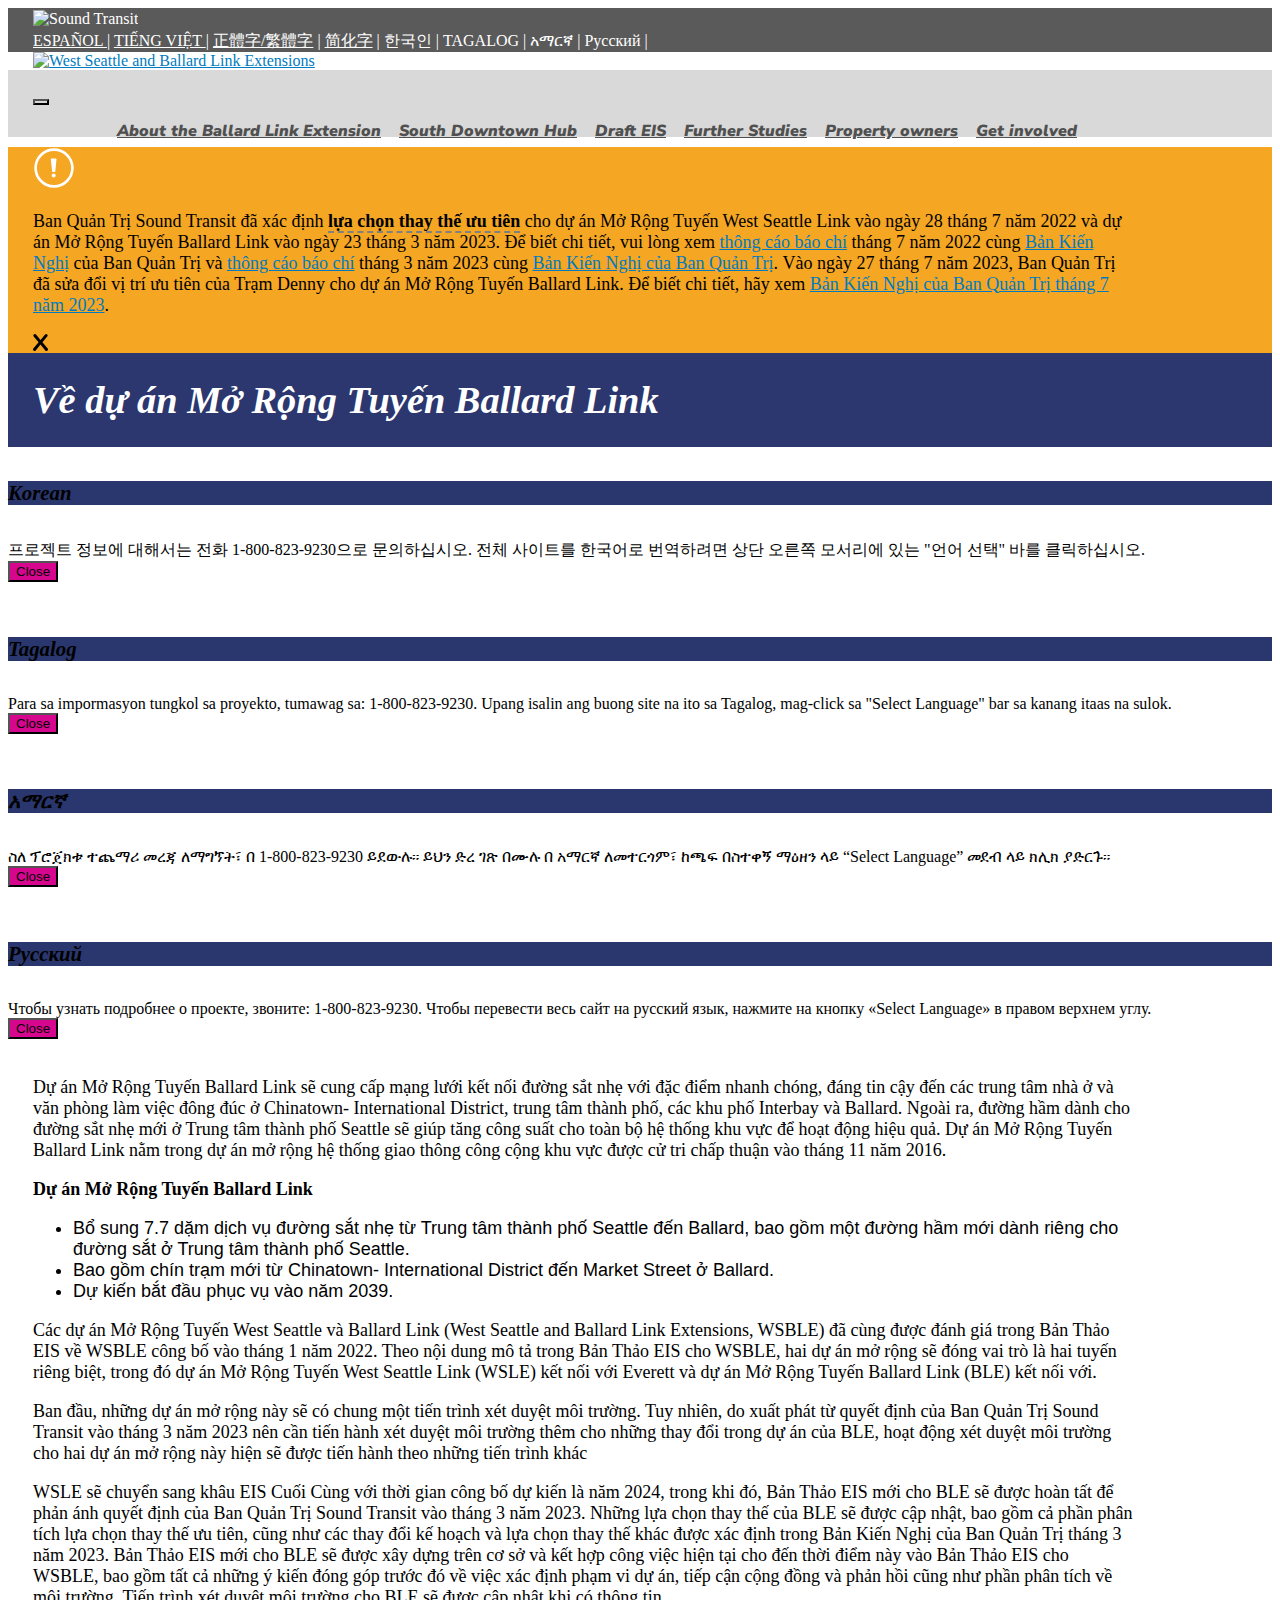
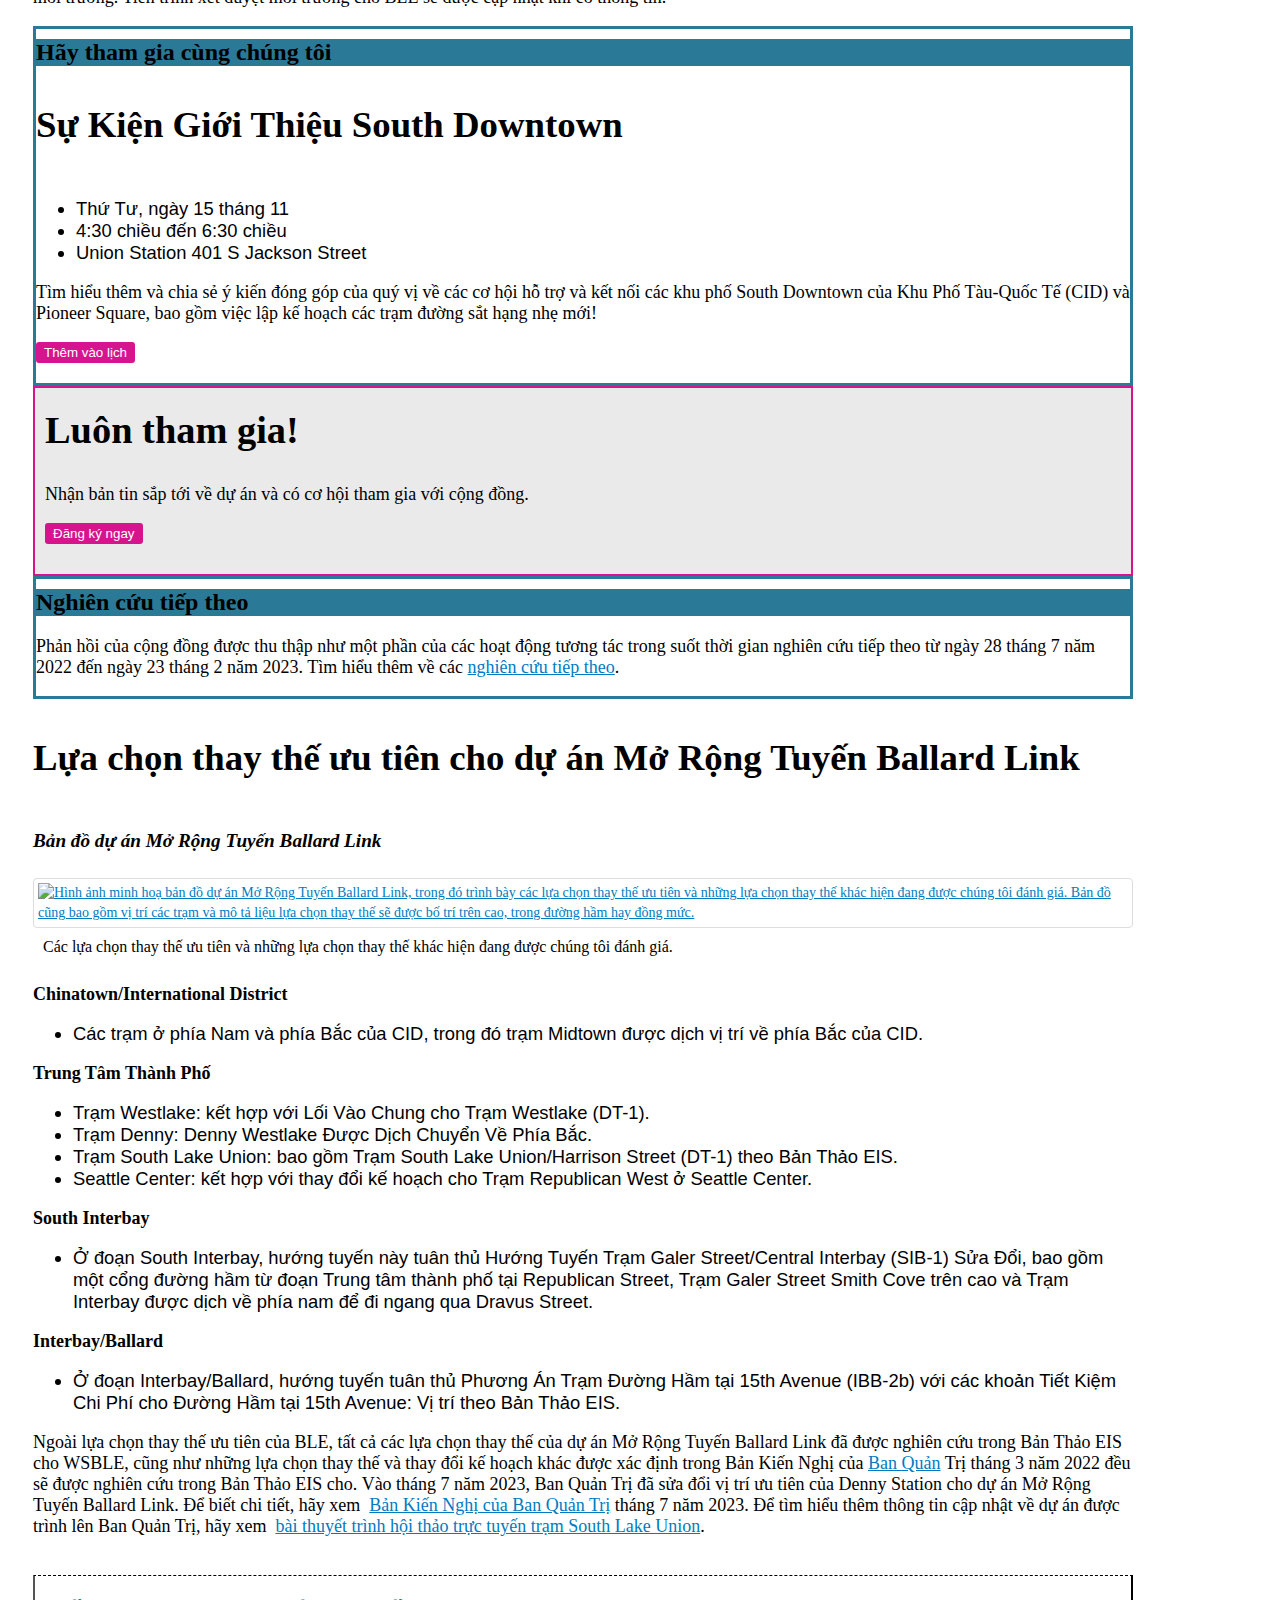
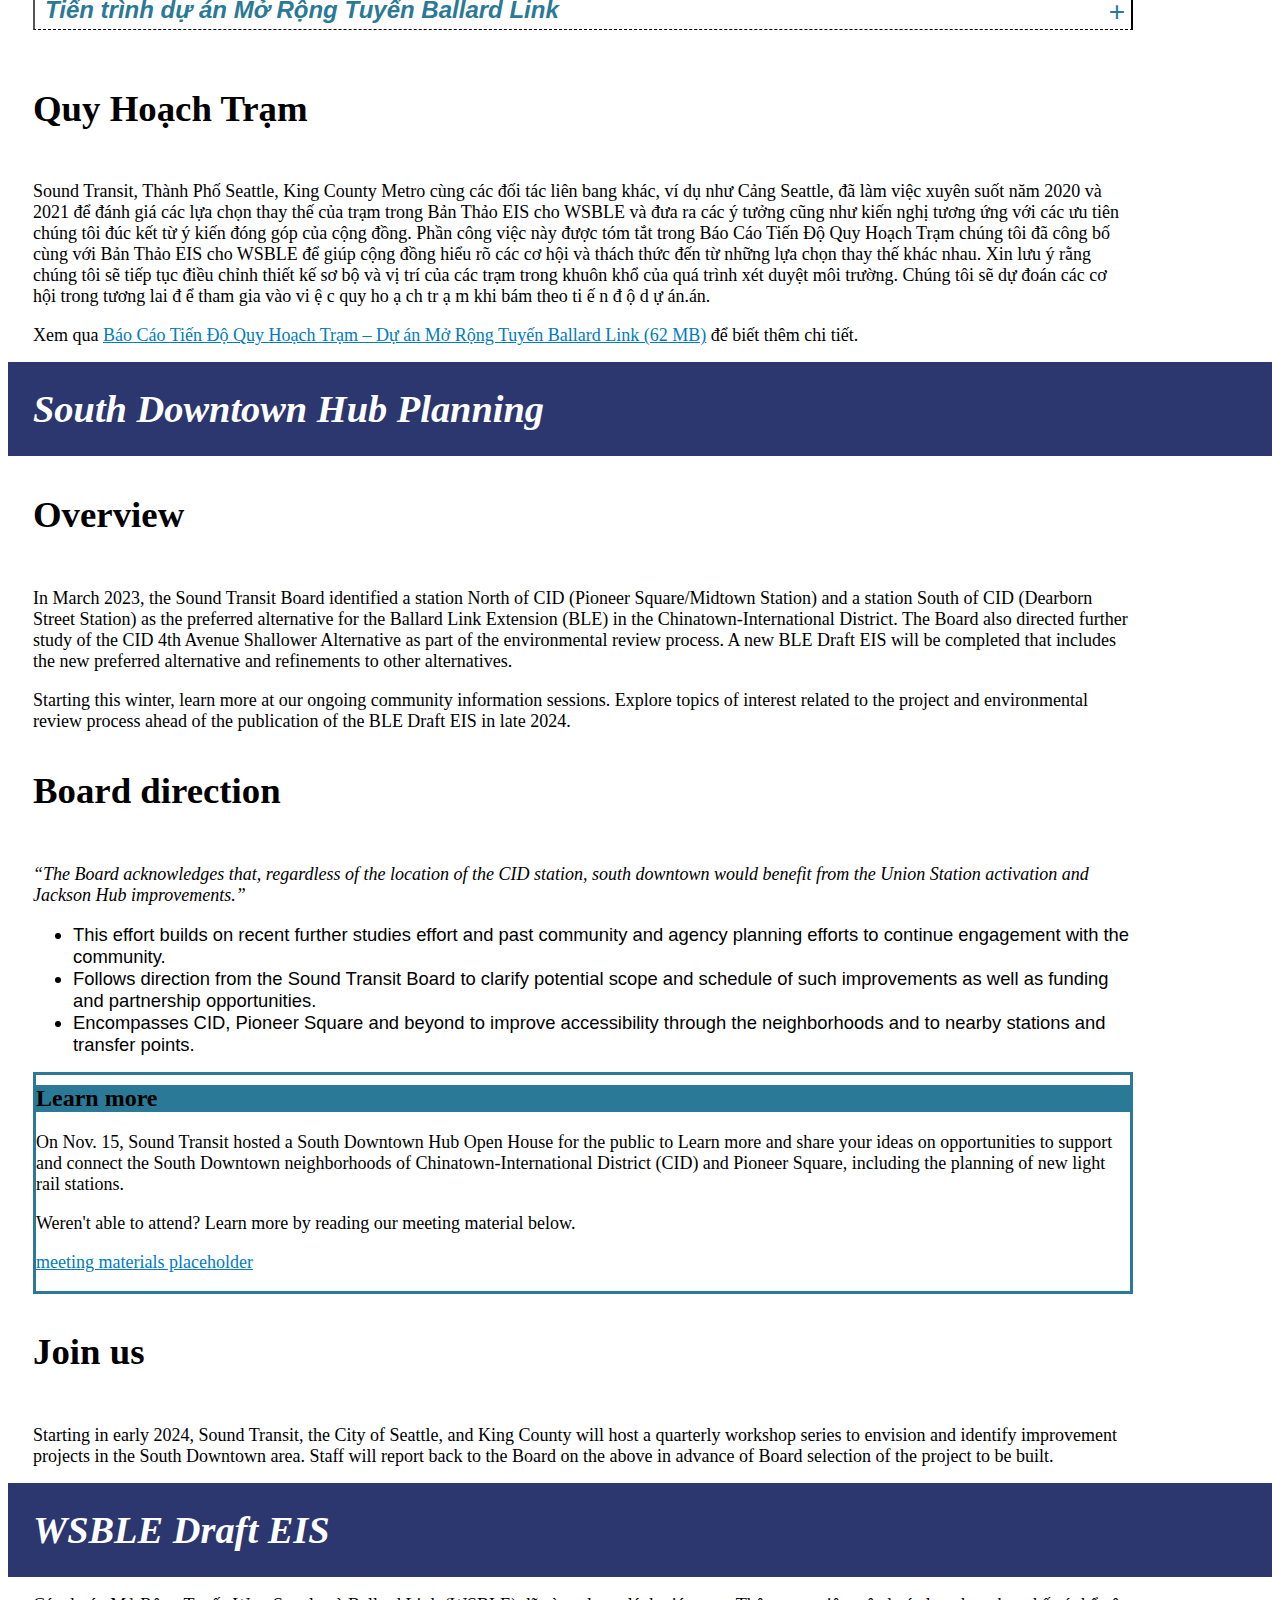
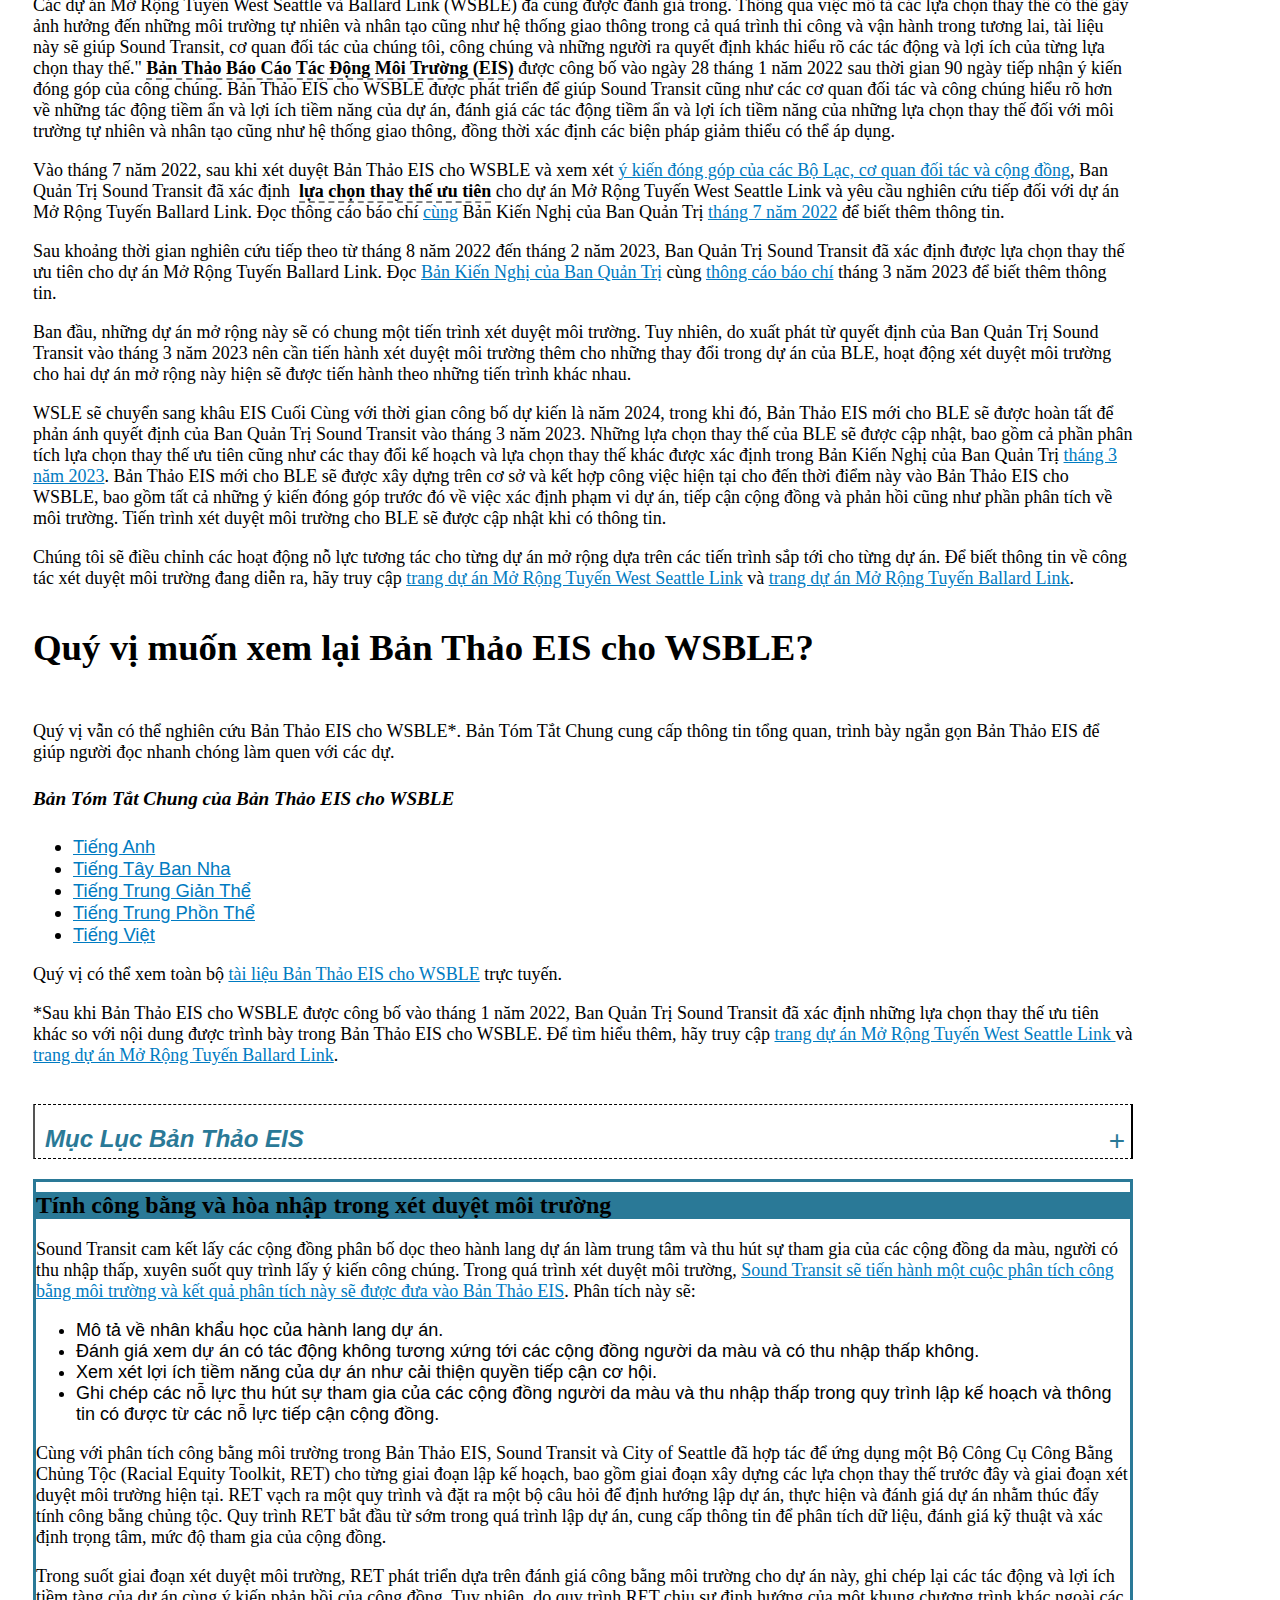
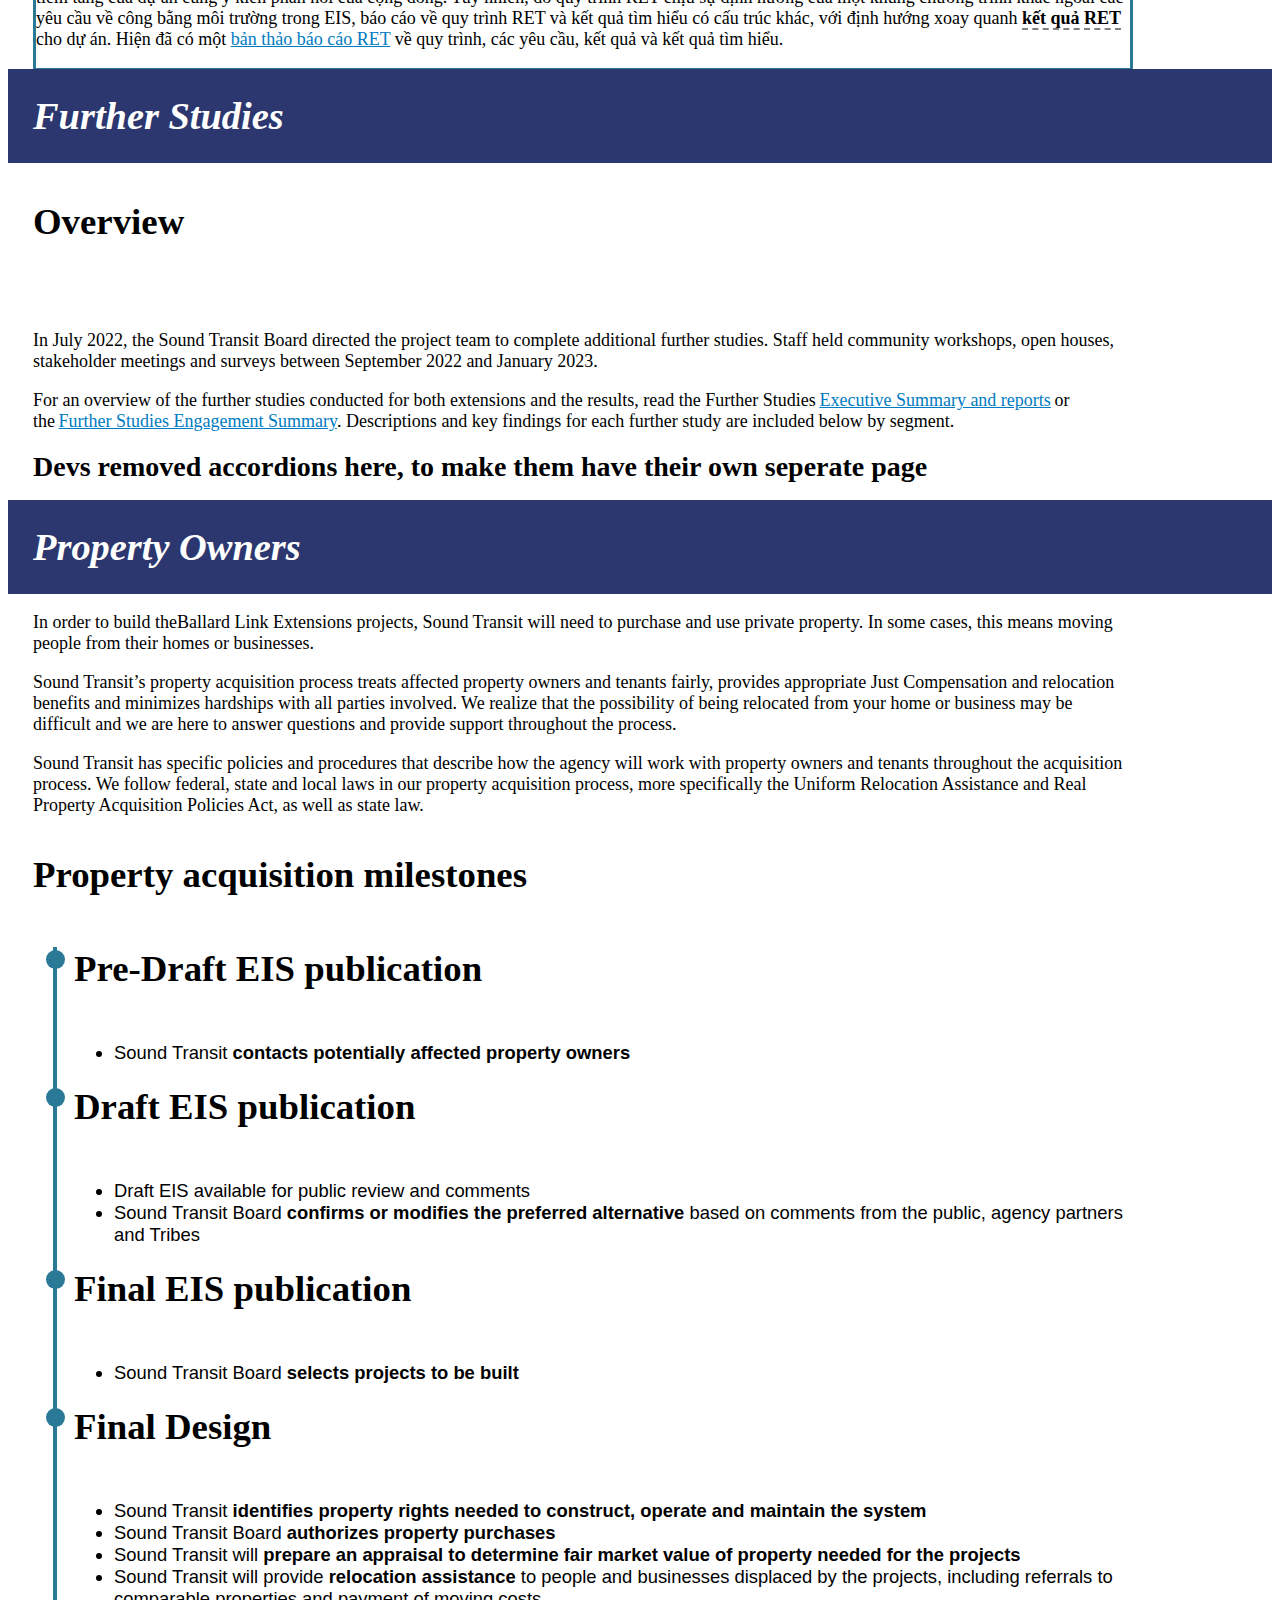
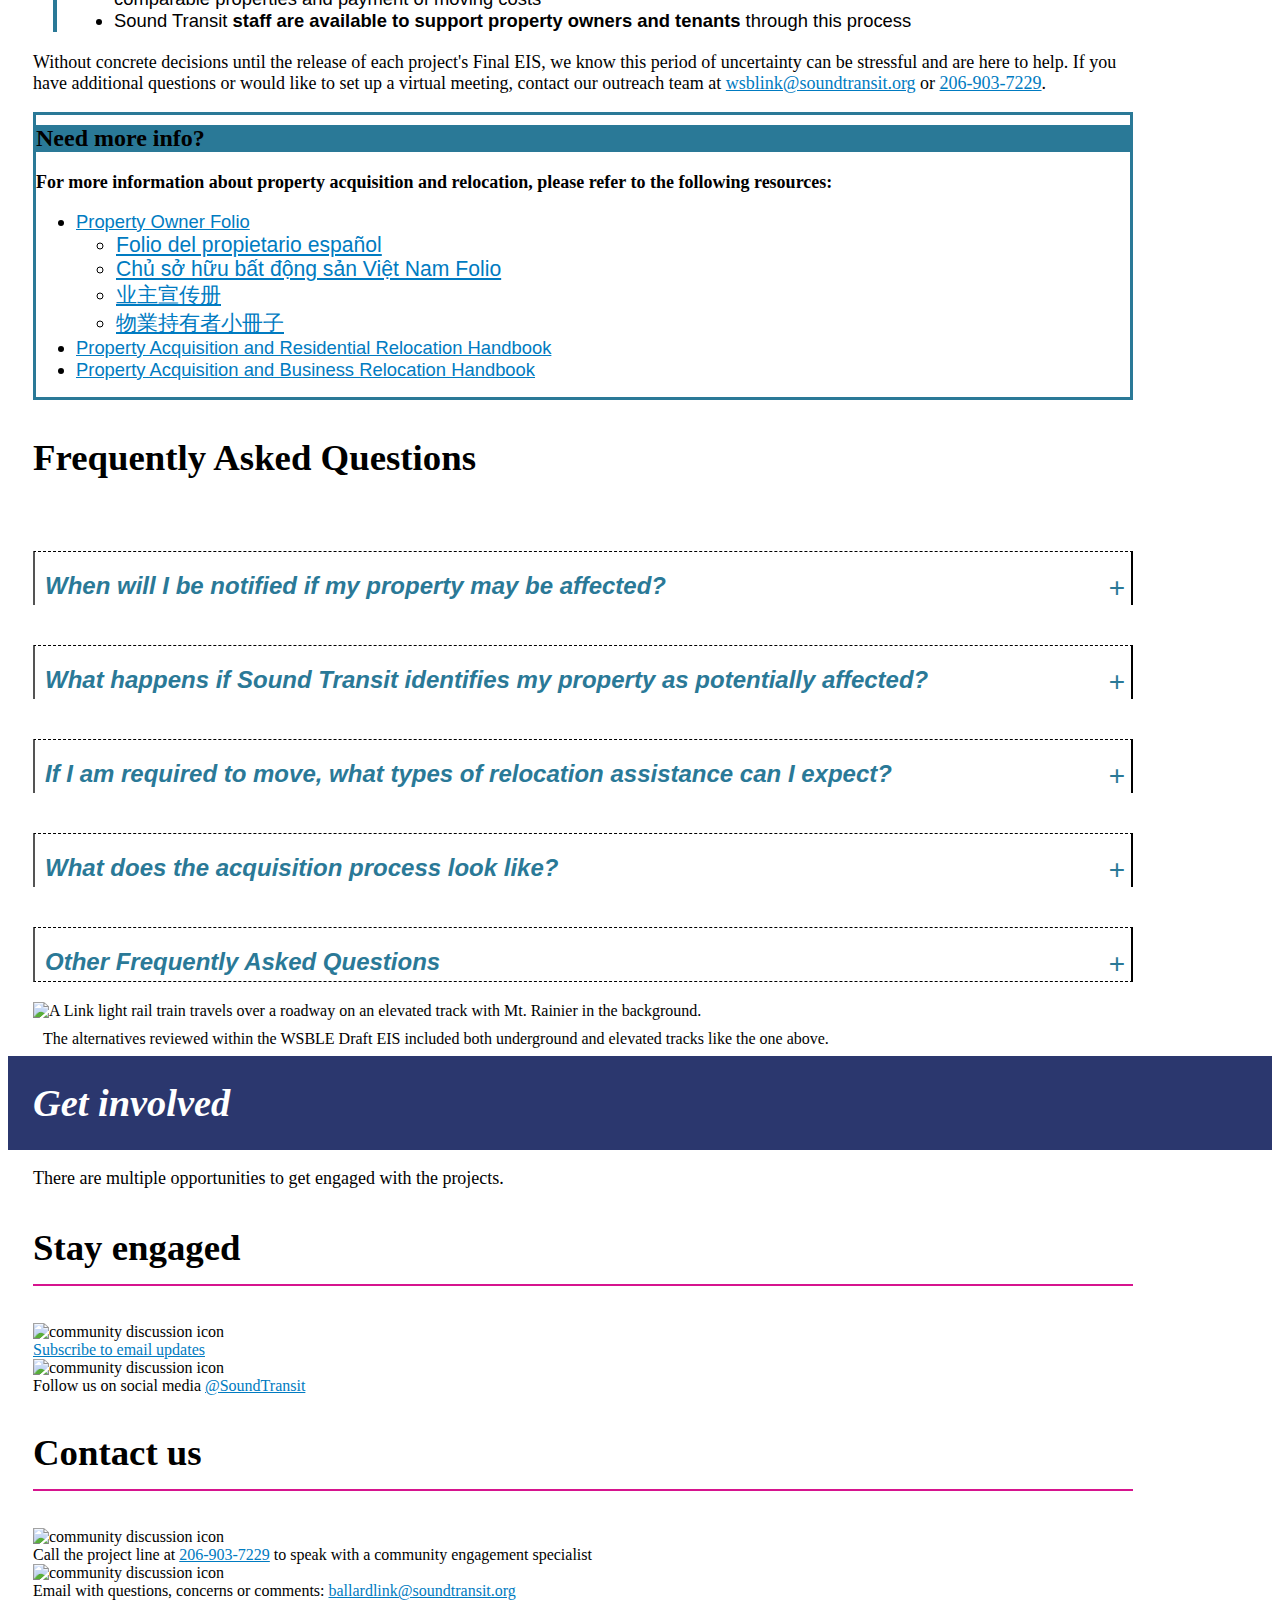
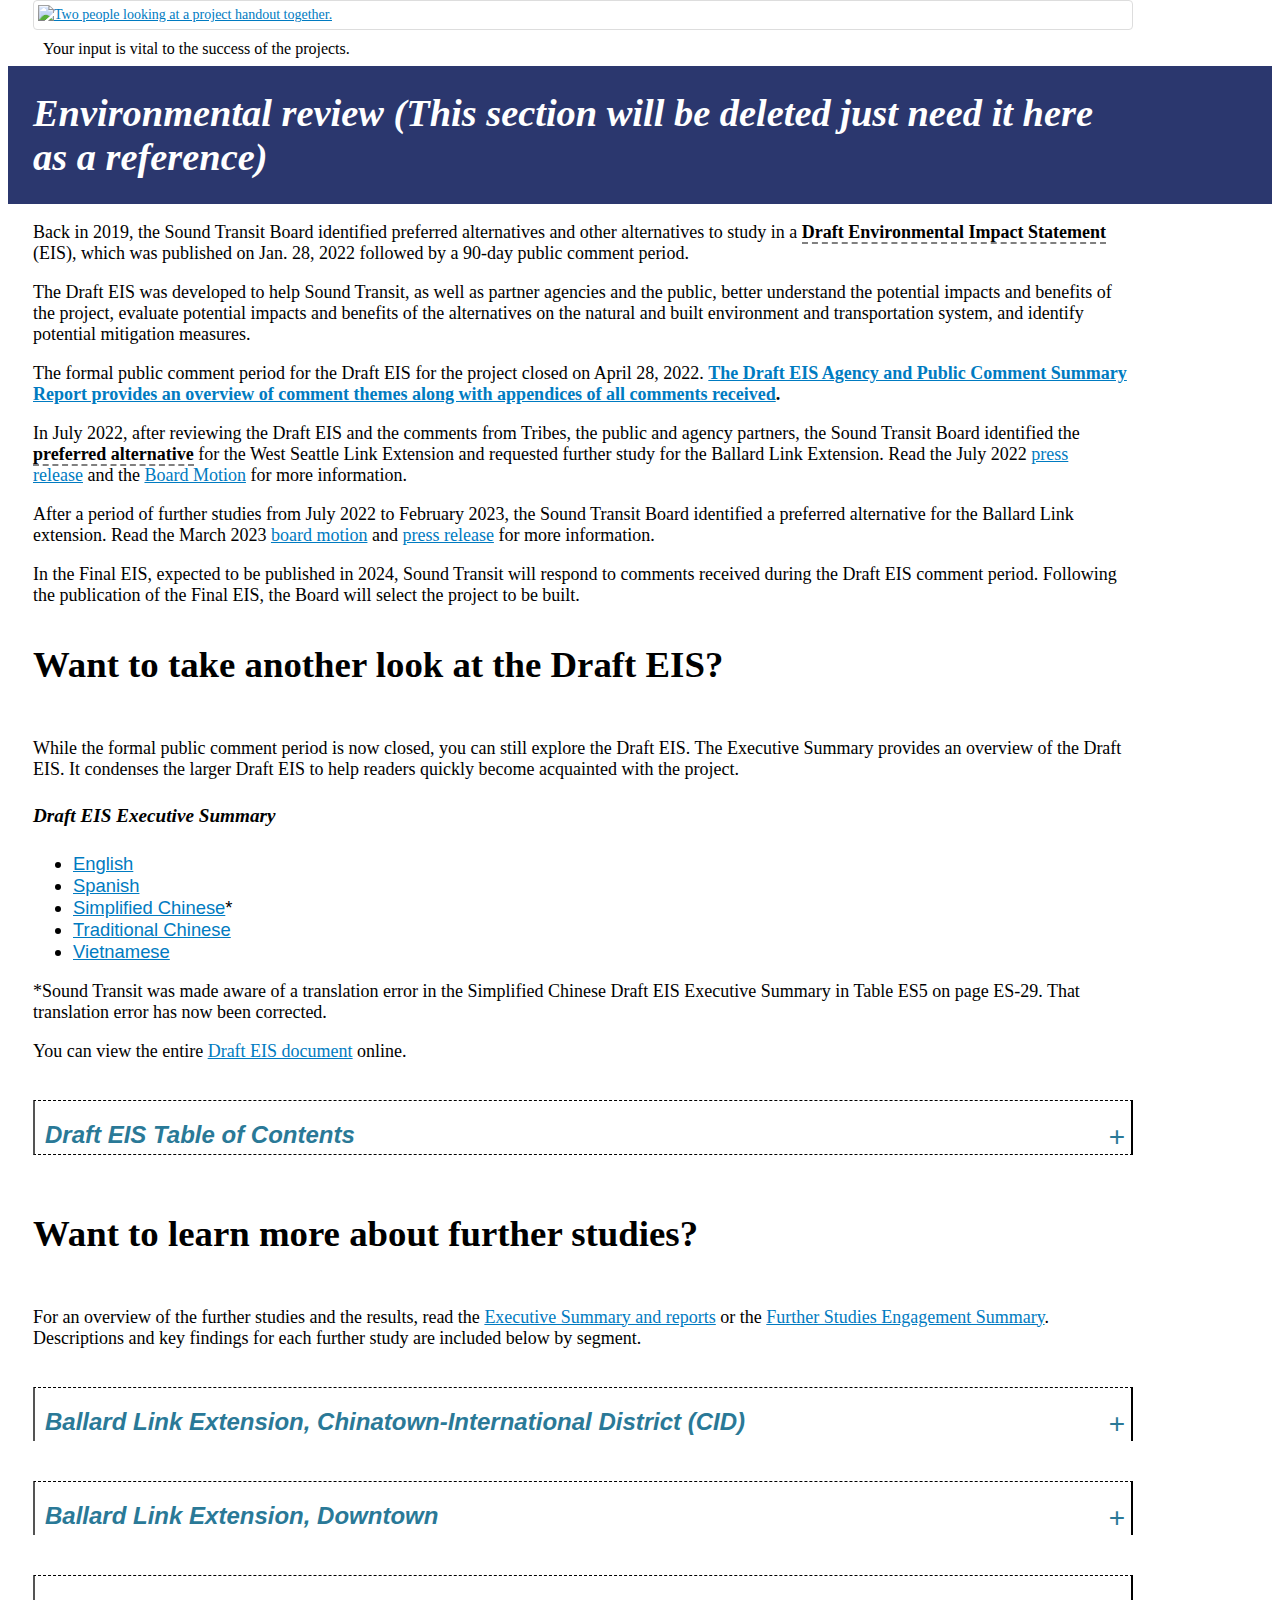
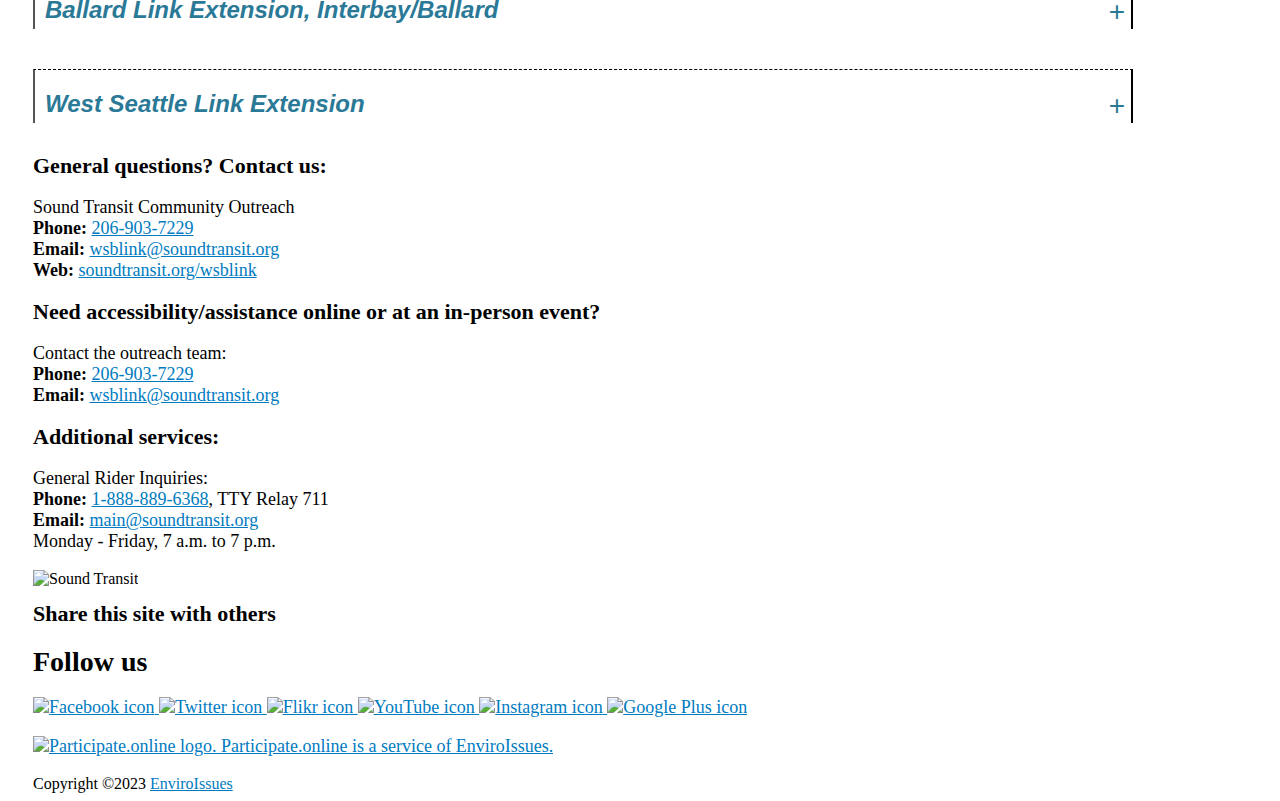
==== commit bdff09c7: "wsble draft translated" ====
--- a/index.html
+++ b/index.html
@@ -207,7 +207,7 @@
         <div class="row">
           <div class="col">
           
-            <h2>Về dự án Mở Rộng Tuyến West Seattle Link</h2>           
+            <h2>Về dự án Mở Rộng Tuyến Ballard Link</h2>           
           </div>
         </div>
       </div>
@@ -285,162 +285,167 @@
             <div class="row">
             <div class="col-md-8 pe-5">
             <p class="mt-5">
-              The Ballard Link Extension will provide fast, reliable light rail connections to dense residential and job centers in the Chinatown-International District, downtown, Interbay and Ballard neighborhoods. In addition, a new downtown Seattle light rail tunnel will provide capacity for the entire regional system to operate efficiently. The Ballard Link Extension is part of the regional transit system expansion approved by voters in November 2016.
-            </p>
-            <p><strong>Ballard Link Extension</strong></p>
+              Dự án Mở Rộng Tuyến Ballard Link sẽ cung cấp mạng lưới kết nối đường sắt nhẹ với đặc điểm nhanh chóng, đáng tin cậy đến các trung tâm nhà ở và văn phòng làm việc đông đúc ở Chinatown- International District, trung tâm thành phố, các khu phố Interbay và Ballard. Ngoài ra, đường hầm dành cho đường sắt nhẹ mới ở Trung tâm thành phố Seattle sẽ giúp tăng công suất cho toàn bộ hệ thống khu vực để hoạt động hiệu quả. Dự án Mở Rộng Tuyến Ballard Link nằm trong dự án mở rộng hệ thống giao thông công cộng khu vực được cử tri chấp thuận vào tháng 11 năm 2016.            </p>
+            <p><strong>Dự án Mở Rộng Tuyến Ballard Link</strong></p>
             <ul class="main-ul">
               <li>
-                Adds 7.7 miles of light rail service from downtown Seattle to the Ballard neighborhood, including a new downtown Seattle rail-only tunnel. 
-              </li>
+                Bổ sung 7.7 dặm dịch vụ đường sắt nhẹ từ Trung tâm thành phố Seattle đến Ballard, bao gồm một đường hầm mới dành riêng cho đường sắt ở Trung tâm thành phố Seattle.              </li>
               <li>
-                Includes nine new stations from Chinatown-International District to Ballard. 
-              </li>
+                Bao gồm chín trạm mới từ Chinatown- International District đến Market Street ở Ballard.              </li>
               <li>
-                Start of service scheduled for 2039.
-              </li>
+                Dự kiến bắt đầu phục vụ vào năm 2039.              </li>
             </ul>
-            <h3>Ballard Link Extension project timeline</h3>
-            <div class="tl voter">
-              <h3 style="padding-left: 15px;" class="my-0 pb-0"><i class="fa-solid fa-circle-check"></i>2016 <span style="font-weight: 500;">Voter Approval &nbsp;<i class="fa fa-check" aria-hidden="true"></i></span></h3>
-              </div>
-            <!-- Accordion -->
-            <button class="accordion thr mb-0" aria-expanded="false" aria-controls="accordion" style="font-style: oblique; font-weight: 600; border-bottom: none;">
-              2017-2026 Planning
-            </button>
-            <div class="panel">
-              <ul>
-                <li><strong>Alternatives development&nbsp;<i class="fa fa-check" aria-hidden="true"></i></strong></li>
-                <li><strong>ST Board identifies preferred and other WSBLE Draft EIS alternatives&nbsp;<i class="fa fa-check" aria-hidden="true"></i></strong></li>
-                <li><strong>WSBLE Draft EIS and public comment period&nbsp;<i class="fa fa-check" aria-hidden="true"></i></strong></li>
-                <li><strong>BLE Draft Environmental Impact Statement/Supplemental Draft EIS</i></strong></li>
-                <li><strong>ST Board confirms or modifies the BLE Preferred Alternative</strong></li>
-                <li><strong>BLE Final Environmental Impact Statement</strong></li>
-                <li><strong>ST Board selects BLE project to be built</strong></li>
-                <li><strong>Federal Transit Administration issues Record of Decision on BLE</strong></li>
-                </ul>
-            </div>
-            <!-- Accordion END -->            
-            <!-- Accordion -->
-            <button class="accordion thr my-0" aria-expanded="false" aria-controls="accordion" style="font-style: oblique; font-weight: 600; border-bottom: none;">
-              2026-2030 Design
-            </button>
-            <div class="panel">
-              <ul>
-                <li><strong>Procure final design and construction contracts</strong></li>
-                <li><strong>Obtain land use and construction permits</strong></li>
-                <li><strong>Begin property acquisition / relocation</strong></li>
-                <li><strong>Advance utility relocation / early work contracts</strong></li>
-              </ul>
-            </div>
-            <!-- Accordion END -->            
-            <!-- Accordion -->
-            <button class="accordion thr my-0" aria-expanded="false" aria-controls="accordion" style="font-style: oblique; font-weight: 600;  border-bottom: none;">
-              2027-2039 Construction
-            </button>
-            <div class="panel">
-              <ul>
-                <li><strong>Demolition and clearing where necessary to build and operate the light rail guideway</strong></li>
-                <li><strong>Earth work such as stormwater systems, column footings, retaining walls and tunneling</strong></li>
-                <li><strong>Guideway and station construction</strong></li>
-                <li><strong>Ongoing conversations with anyone affected by construction</strong></li>
-                <li><strong>Safety education</strong></li>
-                <li><strong>Testing and preparations</strong></li>
-              </ul>
-              <hr class="thr" />
-            </div>
-            <!-- Accordion END -->
-            
-                       <!-- Accordion -->
-                       <button class="accordion thr my-0" aria-expanded="false" aria-controls="accordion" style="font-style: oblique; font-weight: 600; ">
-                        2039 Start of Service*
-                      </button>
-                      <div class="panel">
-                        <ul>
-                          <li><strong>*At this time, we're working with our federal partners to understand the timeline of our ongoing environmental review phase. The BLE project timeline will be updated when additional information is available.</strong></li>
-                          
-                        </ul>
-                        <hr class="thr" />
-                      </div>
-                      <!-- Accordion END -->
           
-              <p>TheBallard Link Extensions (WSBLE) were evaluated together in the WSBLE Draft EIS published in January 2022. As described in the WSBLE Draft EIS, the two extensions will function as two separate lines, with the West Seattle Link Extension (WSLE) connecting to Everett and the Ballard Link Extension (BLE) connecting to Tacoma.</p>
-              <p>The extensions were initially on the same environmental review timeline. However, given additional environmental review needed for project refinements for BLE resulting from the Sound Transit Board action in March 2023, environmental review for the two extensions will now proceed on different timelines.</p>
-              <p>WSLE will proceed to a Final EIS, which is anticipated to be published in 2024, while a new Draft EIS will be completed for BLE to reflect action by the Sound Transit Board in March 2023. The BLE alternatives will be updated, including analysis of the preferred alternative, as well as other refinements and alternatives identified in the March 2023 Board Motion. The new BLE Draft EIS will build upon and incorporate the existing work to date on the WSBLE Draft EIS including all previous scoping comments, public outreach and feedback and environmental analysis. The BLE environmental review timeline will be updated when it is available.</p>
+              <p>Các dự án Mở Rộng Tuyến West Seattle và Ballard Link (West Seattle and Ballard Link Extensions, WSBLE) đã cùng được đánh giá trong Bản Thảo EIS về WSBLE công bố vào tháng 1 năm 2022. Theo nội dung mô tả trong Bản Thảo EIS cho WSBLE, hai dự án mở rộng sẽ đóng vai trò là hai tuyến riêng biệt, trong đó dự án Mở Rộng Tuyến West Seattle Link (WSLE) kết nối với Everett và dự án Mở Rộng Tuyến Ballard Link (BLE) kết nối với.</p>
+              <p>Ban đầu, những dự án mở rộng này sẽ có chung một tiến trình xét duyệt môi trường. Tuy nhiên, do xuất phát từ quyết định của Ban Quản Trị Sound Transit vào tháng 3 năm 2023 nên cần tiến hành xét duyệt môi trường thêm cho những thay đổi trong dự án của BLE, hoạt động xét duyệt môi trường cho hai dự án mở rộng này hiện sẽ được tiến hành theo những tiến trình khác</p>
+              <p>WSLE sẽ chuyển sang khâu EIS Cuối Cùng với thời gian công bố dự kiến là năm 2024, trong khi đó, Bản Thảo EIS mới cho BLE sẽ được hoàn tất để phản ánh quyết định của Ban Quản Trị Sound Transit vào tháng 3 năm 2023. Những lựa chọn thay thế của BLE sẽ được cập nhật, bao gồm cả phần phân tích lựa chọn thay thế ưu tiên, cũng như các thay đổi kế hoạch và lựa chọn thay thế khác được xác định trong Bản Kiến Nghị của Ban Quản Trị tháng 3 năm 2023. Bản Thảo EIS mới cho BLE sẽ được xây dựng trên cơ sở và kết hợp công việc hiện tại cho đến thời điểm này vào Bản Thảo EIS cho WSBLE, bao gồm tất cả những ý kiến đóng góp trước đó về việc xác định phạm vi dự án, tiếp cận cộng đồng và phản hồi cũng như phần phân tích về môi trường. Tiến trình xét duyệt môi trường cho BLE sẽ được cập nhật khi có thông tin.</p>
              
           </div>
             <div class="col-md-4">
               <div class="border-callout mt-5">
                 <div class="">
-                  <h2 class="text-white mt-0 mb-0 ps-3 callout-header-color py-3">Join us</h2>
+                  <h2 class="text-white mt-0 mb-0 ps-3 callout-header-color py-3">Hãy tham gia cùng chúng tôi</h2>
                 </div>
                 <div class="ps-3 pe-3">
                   
-                  <h3 class="mt-4 mb-0 pb-0">South Downtown Open House</h3>
+                  <h3 class="mt-4 mb-0 pb-0">Sự Kiện Giới Thiệu South Downtown</h3>
                   <ul class="pt-3">
-                    <li><span>Wednesday, Nov. 15, 2023</span></li>
-                    <li><span>4:30 - 6:30 p.m.</span></li>
-                    <li><span>Union Station, 401 S Jackson Street</span></li>
+                    <li><span>Thứ Tư, ngày 15 tháng 11</span></li>
+                    <li><span>4:30 chiều đến 6:30 chiều</span></li>
+                    <li><span>Union Station 401 S Jackson Street</span></li>
                     </ul>
-                  <p>Learn more and share your ideas on opportunities to support and connect the South Downtown neighborhoods of Chinatown-International District (CID) and Pioneer Square, including the planning of new light rail stations.</p>
+                  <p>Tìm hiểu thêm và chia sẻ ý kiến đóng góp của quý vị về các cơ hội hỗ trợ và kết nối các khu phố South Downtown của Khu Phố Tàu-Quốc Tế (CID) và Pioneer Square, bao gồm việc lập kế hoạch các trạm đường sắt hạng nhẹ mới!</p>
                   <a href="https://oohwsblink.blob.core.windows.net/media/Default/meeting/South_Downtown_Open_House.ics">
-                    <button type="submit" class="btn pbtn mb-4" >Add to calendar</button></a>
+                    <button type="submit" class="btn pbtn mb-4" >Thêm vào lịch</button></a>
                 </div>
               </div>
               <div style="background-color: #eaeaea; border: 2px solid #d6148e; padding: 10px;" class="mt-4">
                 <div><form action="https://public.govdelivery.com/accounts/WASOUND/subscriber/new?category_id=WASOUND_280" target="_blank" novalidate="novalidate">
                 <div class="col--lg-4 col--md-6 col--xs-12">
-                <h2 class="mt-0">Stay engaged!</h2>
-                <p>Get upcoming project news and public involvement opportunities.</p>
+                <h2 class="mt-0">Luôn tham gia!</h2>
+                <p>Nhận bản tin sắp tới về dự án và có cơ hội tham gia với cộng đồng.</p>
                 </div>
                 <div class="col--lg-4 col--md-6 col--xs-12">
-                <div class=""><button type="submit" class="btn pbtn">Subscribe now</button></div>
+                <div class=""><button type="submit" class="btn pbtn">Đăng ký ngay</button></div>
                 </div>
                 </form></div>
                 </div>
                 <div class="border-callout mt-5">
                   <div class="">
-                    <h2 class="text-white mt-0 mb-0 ps-3 callout-header-color py-3">Further studies</h2>
+                    <h2 class="text-white mt-0 mb-0 ps-3 callout-header-color py-3">Nghiên cứu tiếp theo</h2>
                   </div>
                   <div class="ps-3 pe-3">
-                    <p>Community feedback was gathered as part of engagement activities throughout the further study period from July 28, 2022, through February 23, 2023. Learn more about <a href="https://wsblink.participate.online/#further-studies">further studies</a>.</p>
+                    <p>Phản hồi của cộng đồng được thu thập như một phần của các hoạt động tương tác trong suốt thời gian nghiên cứu tiếp theo từ ngày 28 tháng 7 năm 2022 đến ngày 23 tháng 2 năm 2023. Tìm hiểu thêm về các <a href="#further-studies">nghiên cứu tiếp theo</a>.</p>
                   </div>
                 </div>
             </div>
             </div>
             
             <h3>
-              Preferred alternative for the Ballard Link Extension
+              Lựa chọn thay thế ưu tiên cho dự án Mở Rộng Tuyến Ballard Link
             </h3>
-            <h4 class="mt-0">Ballard Link Extension project map</h4>
-            <figure>
-              <img class="bo w-75" src="https://oohwsblink.blob.core.windows.net/media/Default/July%202023%20Maps%20(updated%20BLE%20PA)/map-ballard-link-english-2.png" alt="Preferred and other alternatives we are currently evaluating." >
-              <figcaption>Preferred and other alternatives we are currently evaluating.</figcaption>
-            </figure>
-
+            <h4 class="mt-0">Bản đồ dự án Mở Rộng Tuyến Ballard Link</h4>
+            <figure><a href="https://oohwsblink.blob.core.windows.net/media/Default/July%202023%20Maps%20(updated%20BLE%20PA)/2023_0824_MAP_BLE-DEIS_Vietnamese_Updated.png" aria-label="click to expand image" class="thumbnail" target="_blank" ><img src="https://oohwsblink.blob.core.windows.net/media/Default/July%202023%20Maps%20(updated%20BLE%20PA)/2023_0824_MAP_BLE-DEIS_Vietnamese_Updated.png" alt="Hình ảnh minh hoạ bản đồ dự án Mở Rộng Tuyến Ballard Link, trong đó trình bày các lựa chọn 
+              thay thế ưu tiên và những lựa chọn thay thế khác hiện đang được chúng tôi đánh giá. Bản đồ cũng bao 
+              gồm vị trí các trạm và mô tả liệu lựa chọn thay thế sẽ được bố trí trên cao, trong đường hầm hay 
+              đồng mức.  "> </a> <figcaption>Các lựa chọn thay thế ưu tiên và những lựa chọn thay thế khác hiện đang được chúng tôi đánh giá.</figcaption></figure>
             <p><strong>Chinatown/International District </strong></p>
             <ul>
-              <li>Stations South and North of the CID, which shifts the Midtown station to the location North of CID.  </li>
+              <li>Các trạm ở phía Nam và phía Bắc của CID, trong đó trạm Midtown được dịch vị trí về phía Bắc của CID. </li>
             </ul>
-            <p><strong>Downtown</strong></p>
+            <p><strong>Trung Tâm Thành Phố</strong></p>
             <ul>
-              <li>Westlake Station: incorporates the Westlake Station (DT-1) Entrance Consolidation.</li>
-              <li>Denny Station: Denny Westlake Shifted North
+              <li>Trạm Westlake: kết hợp với Lối Vào Chung cho Trạm Westlake (DT-1).</li>
+              <li>Trạm Denny: Denny Westlake Được Dịch Chuyển Về Phía Bắc.
               </li>
-              <li>South Lake Union Station: includes South Lake Union/Harrison Street (DT-1) Draft EIS Station.</li>
-              <li>Seattle Center: incorporates the Seattle Center Republican West Station refinement.</li>
+              <li>Trạm South Lake Union: bao gồm Trạm South Lake Union/Harrison Street (DT-1) theo Bản Thảo EIS.</li>
+              <li>Seattle Center: kết hợp với thay đổi kế hoạch cho Trạm Republican West ở Seattle Center.</li>
             </ul>
             <p><strong>South Interbay </strong>
             </p>
-            <ul><li>In the South Interbay segment, the alignment follows the Modified Galer Street Station/Central Interbay (SIB-1) Alignment, which includes a tunnel portal from the Downtown segment at Republican Street, an elevated Galer Street Smith Cove Station and an Interbay Station shifted south to straddle Dravus Street. </li></ul>
+            <ul><li>Ở đoạn South Interbay, hướng tuyến này tuân thủ Hướng Tuyến Trạm Galer Street/Central Interbay (SIB-1) Sửa Đổi, bao gồm một cổng đường hầm từ đoạn Trung tâm thành phố tại Republican Street, Trạm Galer Street Smith Cove trên cao và Trạm Interbay được dịch về phía nam để đi ngang qua Dravus Street. </li></ul>
             <p><strong>Interbay/Ballard</strong></p>
             <ul>
-              <li>In the Interbay/Ballard segment, the alignment follows the Tunnel 15th Avenue Station Option (IBB-2b) with the Tunnel 15th Avenue Cost Savings: Draft EIS location. </li>
+              <li>Ở đoạn Interbay/Ballard, hướng tuyến tuân thủ Phương Án Trạm Đường Hầm tại 15th Avenue (IBB-2b) với các khoản Tiết Kiệm Chi Phí cho Đường Hầm tại 15th Avenue: Vị trí theo Bản Thảo EIS. </li>
             </ul>
-            <p>In addition to the BLE preferred alternative, all Ballard Link Extension alternatives that were studied in the WSBLE Draft EIS, as well other alternatives and refinements identified in <span>March 2023 </span><a href="https://www.soundtransit.org/st_sharepoint/download/sites/PRDA/ActiveDocuments/Motion%20M2023-18.pdf" target="_blank" onclick="ga('send', 'event', 'PDF', 'https://www.soundtransit.org/st_sharepoint/download/sites/PRDA/ActiveDocuments/Motion%20M2023-18.pdf');">Board motion</a><span>, </span>will be studied in the BLE Draft EIS.&nbsp;In&nbsp;<span dir="ltr">July 2023, the Board modified the preferred location for the Denny Station for the Ballard Link Extension. For details, view the July 2023&nbsp;</span><span dir="ltr"><a href="http://www.soundtransit.org/st_sharepoint/download/sites/PRDA/ActiveDocuments/Motion%20M2023-57.pdf" target="_blank" rel="noopener noreferrer" data-auth="NotApplicable" id="LPlnk962173" data-loopstyle="linkonly" title="www.soundtransit.org/st_sharepoint/download/sites/PRDA/ActiveDocuments/Motion%20M2023-57.pdf" data-linkindex="5" onclick="ga('send', 'event', 'PDF', 'http://www.soundtransit.org/st_sharepoint/download/sites/PRDA/ActiveDocuments/Motion%20M2023-57.pdf');">Board Motion</a>. T</span><span dir="ltr">o learn more about project updates&nbsp;presented to the Board, view the <a href="oohwsblink.blob.core.windows.net/media/Default/SLU/AE%200036-17%20South%20Lake%20Union%20Webinar%20Presentation.pdf" target="_blank" onclick="ga('send', 'event', 'PDF', 'oohwsblink.blob.core.windows.net/media/Default/SLU/AE%200036-17%20South%20Lake%20Union%20Webinar%20Presentation.pdf');">South Lake Union webinar presentation</a>.&nbsp;</span></p>
-            <h3>Station Planning</h3>
-            <p>Sound Transit, the City of Seattle, King County Metro and other agency partners, such as the Port of Seattle, worked throughout 2020 and 2021 to evaluate the WSBLE Draft EIS station alternatives and offer ideas and recommendations in response to the community priorities we heard. This work is summarized in a Station Planning Progress Report that we published alongside the WSBLE Draft EIS to help communities understand the opportunities and challenges of the different alternatives. Please note that we continue to refine the preliminary design and location of stations as part of the environmental review process. We anticipate future opportunities to engage around station planning as the project progresses.</p>
-            <p>Check out the <a href="https://www.soundtransit.org/site
-              s/default/files/documents/ballard-linkextension-station-planning-progressreport.pdf" target="_blank" onclick="ga('send', 'event', 'PDF', 'https://www.soundtransit.org/sites/default/files/documents/ballard-linkextension-station-planning-progressreport.pdf');"><span dataccp-charstyle="Hyperlink">Station Planning Progress Report – Ballard Link Extension (62 MB)</span></a>&nbsp;for more details.</p>
+            <p>Ngoài lựa chọn thay thế ưu tiên của BLE, tất cả các lựa chọn thay thế của dự án Mở Rộng Tuyến Ballard Link đã được nghiên cứu trong Bản Thảo EIS cho WSBLE, cũng như những lựa chọn thay thế và thay đổi kế hoạch khác được xác định trong <span>Bản Kiến Nghị của <a href="https://www.soundtransit.org/st_sharepoint/download/sites/PRDA/ActiveDocuments/Motion%20M2023-18.pdf" target="_blank" onclick="ga('send', 'event', 'PDF', 'https://www.soundtransit.org/st_sharepoint/download/sites/PRDA/ActiveDocuments/Motion%20M2023-18.pdf');">Ban Quản</a> Trị <span>tháng 3 năm 2022</span> đều </span>sẽ được nghiên cứu trong Bản Thảo EIS cho.&nbsp;Vào&nbsp;tháng 7 năm 2023, Ban Quản Trị đã sửa đổi vị trí ưu tiên của Denny Station cho dự án Mở Rộng Tuyến Ballard Link. Để biết chi tiết, hãy xem&nbsp;
+              <a href="http://www.soundtransit.org/st_sharepoint/download/sites/PRDA/ActiveDocuments/Motion%20M2023-57.pdf" target="_blank">Bản Kiến Nghị của Ban Quản Trị</a> 
+              tháng 7 năm 2023. Để tìm hiểu thêm thông tin cập nhật về dự án&nbsp;được trình lên Ban Quản Trị, hãy xem&nbsp;
+              <a href="https://wsblink.participate.online/oohwsblink.blob.core.windows.net/media/Default/SLU/AE%200036-17%20South%20Lake%20Union%20Webinar%20Presentation.pdf" target="_blank">
+                bài thuyết trình hội thảo trực tuyến trạm South Lake Union</a>.&nbsp;</p>            
+                       <!-- Accordion-->
+                       <button
+                       class="accordion thr"
+                       aria-expanded="false"
+                       aria-controls="accordion"
+                     >
+                     Tiến trình dự án Mở Rộng Tuyến Ballard Link                      </button>
+                     <div class="panel mt-5">
+                      <article class="timelinepage">
+                        <div class="timeline-wrapper">
+                        <div class="tl voter">
+                        <h3>2016 <span class="lighter">Chấp Thuận Của Cử Tri<i class="fa fa-check" aria-hidden="true"></i></span></h3>
+                        </div>
+                        <div class="tl now planning">
+                        <h3>2017-2023*&nbsp;<span class="lighter">Lên kế hoạch</span></h3>
+                        <ul>
+                        <li><strong>Phát triển các lựa chọn thay thế&nbsp;<i class="fa fa-check" aria-hidden="true"></i></strong></li>
+                        <li><strong>Ban Quản Trị ST xác định lựa chọn thay thế ưu tiên&nbsp;<i class="fa fa-check" aria-hidden="true"></i></strong></li>
+                        <li><strong>Bản Thảo Báo Cáo Tác Động Môi Trường&nbsp;</strong></li>
+                        <li><strong>Ban Quản Trị ST xác nhận lựa chọn thay thế ưu tiên cho dự án Mở Rộng Tuyến Ballard Link<i class="fa fa- check" aria-="" hidden="true"></i></strong></li>
+                        <li><strong>Nhân viên ST tiến hành thêm các nghiên cứu<i class="fa fa-check" aria-hidden="true"></i></strong></li>
+                        <li class="timeline-here"><strong>Xét duyệt môi trường đang diễn ra</strong></li>
+                        <li><strong>Báo Cáo Tác Động Môi Trường Cuối Cùng</strong></li>
+                        <li><strong>Ban Quản Trị ST lựa chọn dự án cần xây dựng</strong></li>
+                        <li><strong>Cơ Quan Quản Lý Vận Tải Liên Bang ban hành Biên Bản Quyết Định</strong></li>
+                        </ul>
+                        </div>
+                        <div class="tl design">
+                        <h3>2023-2027&nbsp;<span class="lighter">Thiết kế</span></h3>
+                        <ul>
+                        <li><strong>Cho ra mắt thiết kế cuối cùng và hợp đồng thi công</strong></li>
+                        <li><strong>Được cấp giấy phép sử dụng đất và giấy phép thi công</strong></li>
+                        <li><strong>Bắt đầu mua lại / di dời tài sản</strong></li>
+                        <li><strong>Di dời tiện ích trước / hợp đồng nhận thầu sớm</strong></li>
+                        </ul>
+                        </div>
+                        <div class="tl construction">
+                        <h3>2027-2039&nbsp;<span class="lighter">Thi công</span></h3>
+                        <ul>
+                        <li><strong>Phá dỡ và giải phóng mặt bằng ở những nơi cần thiết để xây dựng và vận hành đường dẫn hướng cho đường sắt nhẹ</strong></li>
+                        <li><strong>Công trình sử dụng nền đất như hệ thống thoát nước mưa, móng cột, tường chắn và đường hầm</strong></li>
+                        <li><strong>Thi công đường dẫn hướng và trạm</strong></li>
+                        <li><strong>Liên tục trao đổi với bất kỳ cá nhân nào chịu ảnh hưởng từ quá trình thi công</strong></li>
+                        <li><strong>Giáo dục về an toàn</strong></li>
+                        <li><strong>Thử nghiệm và chuẩn bị</strong></li>
+                        </ul>
+                        </div>
+                        <div class="tl service">
+                        <h3>2039&nbsp;Dự án Mở Rộng Tuyến Ballard Link&nbsp;<span class="lighter">Bắt Đầu Phục Vụ</span></h3>
+                        <p><span class="lighter">*Hiện tại, chúng tôi đang phối hợp với các đối tác liên bang để nắm bắt tiến trình của giai đoạn xét duyệt môi trường đang diễn ra. Tiến trình của dự án BLE sẽ được cập nhật khi có thêm thông tin.</span></p>
+                        </div>
+                        </div>
+                        </article>                     </div>
+                     <!-- --- -->
+                
+                
+                <h3>Quy Hoạch Trạm</h3>
+            
+            
+            <p>Sound Transit, Thành Phố Seattle,
+              King County Metro cùng các đối tác liên bang khác, ví dụ như Cảng Seattle, đã làm việc xuyên suốt
+              năm 2020 và 2021 để đánh giá các lựa chọn thay thế của trạm trong Bản Thảo EIS cho WSBLE và đưa ra
+              các ý tưởng cũng như kiến nghị tương ứng với các ưu tiên chúng tôi đúc kết từ ý kiến đóng góp của
+              cộng đồng. Phần công việc này được tóm tắt trong Báo Cáo Tiến Độ Quy Hoạch Trạm chúng tôi đã công
+              bố cùng với Bản Thảo EIS cho WSBLE để giúp cộng đồng hiểu rõ các cơ hội và thách thức đến từ những
+              lựa chọn thay thế khác nhau. Xin lưu ý rằng chúng tôi sẽ tiếp tục điều chỉnh thiết kế sơ bộ và vị
+              trí của các trạm trong khuôn khổ của quá trình xét duyệt môi trường.
+              Chúng tôi sẽ dự đoán các cơ hội trong tương lai đ
+              ể tham gia vào vi ệ c quy
+              ho ạ ch tr ạ m khi bám theo ti ế n đ ộ d ự
+              án.án.</p>
+            <p>Xem qua <a href="https://www.soundtransit.org/site
+              s/default/files/documents/ballard-linkextension-station-planning-progressreport.pdf" target="_blank"><span dataccp-charstyle="Hyperlink">Báo Cáo Tiến Độ Quy Hoạch Trạm – Dự án Mở Rộng Tuyến Ballard Link (62 MB)</span></a>&nbsp;để biết thêm chi tiết.</p>
 
           </div>
         </div>
@@ -498,205 +503,216 @@
   <div class="container">
     <div class="row">
       <div class="col-md-8">
-        <p id="eis">TheBallard Link Extensions (WSBLE) projects were evaluated together in a <span class="tooltip-anchor" data-bs-toggle="tooltip" data-bs-placement="top" data-bs-original-title="A Draft Environmental Impact Statement (EIS) is an environmental review document that outlines the possible routes and station locations under consideration – collectively called “alternatives.” It will help Sound Transit, our partner agencies, the public and other decision-makers understand the potential impacts and benefits of each alternative by describing how the alternatives might affect the natural and built environments and transportation systems during both construction and future operation.">Draft Environmental Impact Statement</span> (EIS), which was published on Jan. 28, 2022 and followed by a 90-day public comment period. The WSBLE Draft EIS was developed to help&nbsp;Sound Transit, as well as partner agencies and the public, to better understand the potential impacts and benefits of the projects,evaluate potential impacts and benefits of the alternatives on the natural and built environment and transportation system, and identify potential mitigation measures.</p>
-        <p>In July 2022, after reviewing the WSBLE Draft EIS and <a href="https://www.soundtransit.org/get-to-know-us/documents-reports/west-seattle-ballard-link-extensions-draft-environmental-impact-1" target="_blank">the comments from Tribes, the public and agency partners</a>, the Sound Transit Board identified the<span>&nbsp;</span><span class="tooltip-anchor" data-bs-toggle="tooltip" data-bs-placement="top" data-bs-original-title="Preferred alternatives indicate a preference among alternatives but is not a final decision or obligation. The final decision on the route and stations to be built will not be made until after the Final EIS is published.">preferred alternative</span> for the West Seattle Link Extension and requested further study for the Ballard Link Extension.&nbsp;<span>Read the</span><span>&nbsp;July 2022&nbsp;</span><a href="https://www.soundtransit.org/get-to-know-us/news-events/news-releases/sound-transit-board-confirms-preferred-alternative-west" target="_blank">press release</a><span>&nbsp;</span><span>and&nbsp;</span><a href="https://www.soundtransit.org/st_sharepoint/download/sites/PRDA/ActiveDocuments/Motion%20M2022-57.pdf" target="_blank" onclick="ga('send', 'event', 'PDF', 'https://www.soundtransit.org/st_sharepoint/download/sites/PRDA/ActiveDocuments/Motion%20M2022-57.pdf');">Board Motion</a><span>&nbsp;for more information.</span></p>
-        <p>After a period of further studies from August 2022 to February 2023, the Sound Transit Board identified a preferred alternative for the Ballard Link Extension. Read the March 2023 <a href="https://www.soundtransit.org/st_sharepoint/download/sites/PRDA/ActiveDocuments/Motion%20M2023-18.pdf" target="_blank">Board Motion</a> and <a href="https://www.soundtransit.org/get-to-know-us/news-events/news-releases/sound-transit-board-identifies-preferred-alternative" target="_blank">press release</a> for more information.</p>
-        <p>The extensions were initially on the same environmental review timeline. However, given additional environmental review needed for project refinements for BLE resulting from the Sound Transit Board action in March 2023, environmental review for the two extensions will now proceed on different timelines. </p>
-        <p>WSLE will proceed to a Final EIS, which is anticipated to be published in 2024, while a new Draft EIS will be completed for BLE to reflect action by the Sound Transit Board in March 2023. The BLE alternatives will be updated, including analysis of the preferred alternative, as well as other refinements and alternatives identified in March 2023 Board Motion.  The new BLE Draft EIS will build upon and incorporate the existing work to date on the WSBLE Draft EIS including all previous scoping comments, public outreach and feedback and environmental analysis. The BLE environmental review timeline will be updated when it is available.</p>
-        <p>We'll adjust our engagement efforts for each extension, based on upcoming milestones for each project. For information about ongoing environmental review, visit the <a href="https://wsblink.participate.online/wsle" target="_blank">West Seattle Link Extension project page</a> and the <a href="https://wsblink-wsle.participate.online/" target="_blank">Ballard Link Extension project page</a>.</p>
-        <h3>Want to take another look at the WSBLE Draft EIS?</h3>
-        <p>You can still explore the WSBLE Draft EIS*. The Executive Summary provides an overview, condensing the larger Draft EIS to help readers quickly become acquainted with the projects.</p>
-        <h4>WSBLE Draft EIS Executive Summary</h4>
+        <p id="eis">Các dự án Mở Rộng Tuyến West Seattle và Ballard Link (WSBLE) đã cùng được đánh giá trong. Thông qua việc mô tả các lựa chọn thay thế có thể gây ảnh hưởng đến những môi trường tự nhiên và nhân tạo cũng như hệ thống giao thông trong cả quá trình thi công và vận hành trong tương lai, tài liệu này sẽ giúp Sound Transit, cơ quan đối tác của chúng tôi, công chúng và những người ra quyết định khác hiểu rõ các tác động và lợi ích của từng lựa chọn thay thế." <span class="tooltip-anchor" data-bs-toggle="tooltip" data-bs-placement="top" data-bs-original-title="Bản Thảo Báo 
+          Cáo Tác Động Môi Trường (EIS) là tài liệu xét duyệt môi trường phác thảo các vị trí trạm và tuyến 
+          đường khả thi đang được xem xét, – gọi chung là “lựa chọn thay thế.">Bản Thảo Báo Cáo Tác Động Môi Trường (EIS)</span> được công bố vào ngày 28 tháng 1 năm 2022 sau thời gian 90 ngày tiếp nhận ý kiến đóng góp của công chúng. Bản Thảo EIS cho WSBLE được phát triển để giúp Sound Transit cũng như các cơ quan đối tác và công chúng hiểu rõ hơn về những tác động tiềm ẩn và lợi ích tiềm năng của dự án, đánh giá các tác động tiềm ẩn và lợi ích tiềm năng của những lựa chọn thay thế đối với môi trường tự nhiên và nhân tạo cũng như hệ thống giao thông, đồng thời xác định các biện pháp giảm thiểu có thể áp dụng.</p>
+        
+          <p>Vào tháng 7 năm 2022, sau khi xét duyệt Bản Thảo EIS cho WSBLE và xem xét <a href="https://www.soundtransit.org/get-to-know-us/documents-reports/west-seattle-ballard-link-extensions-draft-environmental-impact-1" target="_blank">ý kiến đóng góp của các Bộ Lạc, cơ quan đối tác và cộng đồng</a>, Ban Quản Trị Sound Transit đã xác định <span>&nbsp;</span><span class="tooltip-anchor" data-bs-toggle="tooltip" data-bs-placement="top" data-bs-original-title="Lựa chọn thay thế ưu tiên chỉ sự ưu tiên trong số các lựa chọn thay thế nhưng không phải là quyết định cuối cùng hoặc nghĩa vụ bắt buộc. Quyết định cuối cùng về tuyến đường và các trạm được xây dựng sẽ chỉ được đưa ra sau khi công bố EIS Cuối Cùng.">lựa chọn thay thế ưu tiên</span> cho dự án Mở Rộng Tuyến West Seattle Link và yêu cầu nghiên cứu tiếp đối với dự án Mở Rộng Tuyến Ballard Link. Đọc thông cáo báo chí <a href="https://www.soundtransit.org/get-to-know-us/news-events/news-releases/sound-transit-board-confirms-preferred-alternative-west" target="_blank">cùng</a> Bản Kiến Nghị của Ban Quản Trị <a href="https://www.soundtransit.org/st_sharepoint/download/sites/PRDA/ActiveDocuments/Motion%20M2022-57.pdf" target="_blank" onclick="ga('send', 'event', 'PDF', 'https://www.soundtransit.org/st_sharepoint/download/sites/PRDA/ActiveDocuments/Motion%20M2022-57.pdf');">tháng 7 năm 2022</a><span> để biết thêm thông tin.</span></p>
+        
+          <p>Sau khoảng thời gian nghiên cứu tiếp theo từ tháng 8 năm 2022 đến tháng 2 năm 2023, Ban Quản Trị Sound Transit đã xác định được lựa chọn thay thế ưu tiên cho dự án Mở Rộng Tuyến Ballard Link. Đọc <a href="https://www.soundtransit.org/st_sharepoint/download/sites/PRDA/ActiveDocuments/Motion%20M2023-18.pdf" target="_blank">Bản Kiến Nghị của Ban Quản Trị</a> cùng <a href="https://www.soundtransit.org/get-to-know-us/news-events/news-releases/sound-transit-board-identifies-preferred-alternative" target="_blank">thông cáo báo chí</a> tháng 3 năm 2023 để biết thêm thông tin. </p>
+        
+          <p>Ban đầu, những dự án mở rộng này sẽ có chung một tiến trình xét duyệt môi trường. Tuy nhiên, do xuất phát từ quyết định của Ban Quản Trị Sound Transit vào tháng 3 năm 2023 nên cần tiến hành xét duyệt môi trường thêm cho những thay đổi trong dự án của BLE, hoạt động xét duyệt môi trường cho hai dự án mở rộng này hiện sẽ được tiến hành theo những tiến trình khác nhau. </p>
+        
+          <p>WSLE sẽ chuyển sang khâu EIS Cuối Cùng với thời gian công bố dự kiến là năm 2024, trong khi đó, Bản Thảo EIS mới cho BLE sẽ được hoàn tất để phản ánh quyết định của Ban Quản Trị Sound Transit vào tháng 3 năm 2023. Những lựa chọn thay thế của BLE sẽ được cập nhật, bao gồm cả phần phân tích lựa chọn thay thế ưu tiên cũng như các thay đổi kế hoạch và lựa chọn thay thế khác được xác định trong Bản Kiến Nghị của Ban Quản Trị <a href="https://www.soundtransit.org/st_sharepoint/download/sites/PRDA/ActiveDocuments/Motion%20M2023-18.pdf" target="_blank" onclick="ga('send', 'event', 'PDF', 'https://www.soundtransit.org/st_sharepoint/download/sites/PRDA/ActiveDocuments/Motion%20M2023-18.pdf');">tháng 3 năm 2023</a>. Bản Thảo EIS mới cho BLE sẽ được xây dựng trên cơ sở và kết hợp công việc hiện tại cho đến thời điểm này vào Bản Thảo EIS cho WSBLE, bao gồm tất cả những ý kiến đóng góp trước đó về việc xác định phạm vi dự án, tiếp cận cộng đồng và phản hồi cũng như phần phân tích về môi trường. Tiến trình xét duyệt môi trường cho BLE sẽ được cập nhật khi có thông tin.</p>        
+          
+          <p>Chúng tôi sẽ điều chỉnh các hoạt động nỗ lực tương tác cho từng dự án mở rộng dựa trên các tiến trình sắp tới cho từng dự án. Để biết thông tin về công tác xét duyệt môi trường đang diễn ra, hãy truy cập <a href="https://wsblink.participate.online/wsle" target="_blank">trang dự án Mở Rộng Tuyến West Seattle Link</a> và <a href="https://wsblink-wsle.participate.online/" target="_blank">trang dự án Mở Rộng Tuyến Ballard Link</a>.</p>
+        
+          <h3>Quý vị muốn xem lại Bản Thảo EIS cho WSBLE?</h3>
+        <p>Quý vị vẫn có thể nghiên cứu Bản Thảo EIS cho WSBLE*. Bản Tóm Tắt Chung cung cấp thông tin tổng quan, trình bày ngắn gọn Bản Thảo EIS để giúp người đọc nhanh chóng làm quen với các dự.</p>
+        <h4>Bản Tóm Tắt Chung của Bản Thảo EIS cho WSBLE</h4>
         <ul>
-          <li><a href="https://www.soundtransit.org/sites/default/files/documents/0-wsble-drafteis-executivesummary-202201.pdf" target="_blank" onclick="ga('send', 'event', 'PDF', 'https://www.soundtransit.org/sites/default/files/documents/0-wsble-drafteis-executivesummary-202201.pdf');">English</a></li>
-          <li><a href="https://www.soundtransit.org/sites/default/files/documents/wsble-draft-eis-execsummary-admin-draft-5a-fta-wf-v07-spanish.pdf" target="_blank" onclick="ga('send', 'event', 'PDF', 'https://www.soundtransit.org/sites/default/files/documents/wsble-draft-eis-execsummary-admin-draft-5a-fta-wf-v07-spanish.pdf');">Spanish</a></li>
-          <li><a href="https://oohwsblink.blob.core.windows.net/media/Default/images/WSBLE_Draft_EIS_ExecSummary_SChinese_v2.pdf" target="_blank" onclick="ga('send', 'event', 'PDF', 'https://oohwsblink.blob.core.windows.net/media/Default/images/WSBLE_Draft_EIS_ExecSummary_SChinese_v2.pdf');">Simplified Chinese</a></li>
-          <li><a href="https://www.soundtransit.org/sites/default/files/documents/wsble-draft-eis-execsummary-admin-draft-5a-fta-wf-v07-chinese-traditional.pdf" target="_blank" onclick="ga('send', 'event', 'PDF', 'https://www.soundtransit.org/sites/default/files/documents/wsble-draft-eis-execsummary-admin-draft-5a-fta-wf-v07-chinese-traditional.pdf');">Traditional Chinese</a></li>
-          <li><a href="https://www.soundtransit.org/sites/default/files/documents/wsble-draft-eis-execsummary-admin-draft-5a-fta-wf-v07-vietnamese.pdf" target="_blank" onclick="ga('send', 'event', 'PDF', 'https://www.soundtransit.org/sites/default/files/documents/wsble-draft-eis-execsummary-admin-draft-5a-fta-wf-v07-vietnamese.pdf');">Vietnamese</a></li>
+          <li><a href="https://www.soundtransit.org/sites/default/files/documents/0-wsble-drafteis-executivesummary-202201.pdf" target="_blank" onclick="ga('send', 'event', 'PDF', 'https://www.soundtransit.org/sites/default/files/documents/0-wsble-drafteis-executivesummary-202201.pdf');">Tiếng Anh</a></li>
+          <li><a href="https://www.soundtransit.org/sites/default/files/documents/wsble-draft-eis-execsummary-admin-draft-5a-fta-wf-v07-spanish.pdf" target="_blank" onclick="ga('send', 'event', 'PDF', 'https://www.soundtransit.org/sites/default/files/documents/wsble-draft-eis-execsummary-admin-draft-5a-fta-wf-v07-spanish.pdf');">Tiếng Tây Ban Nha</a></li>
+          <li><a href="https://oohwsblink.blob.core.windows.net/media/Default/images/WSBLE_Draft_EIS_ExecSummary_SChinese_v2.pdf" target="_blank" onclick="ga('send', 'event', 'PDF', 'https://oohwsblink.blob.core.windows.net/media/Default/images/WSBLE_Draft_EIS_ExecSummary_SChinese_v2.pdf');">Tiếng Trung Giản Thể</a></li>
+          <li><a href="https://www.soundtransit.org/sites/default/files/documents/wsble-draft-eis-execsummary-admin-draft-5a-fta-wf-v07-chinese-traditional.pdf" target="_blank" onclick="ga('send', 'event', 'PDF', 'https://www.soundtransit.org/sites/default/files/documents/wsble-draft-eis-execsummary-admin-draft-5a-fta-wf-v07-chinese-traditional.pdf');">Tiếng Trung Phồn Thể</a></li>
+          <li><a href="https://www.soundtransit.org/sites/default/files/documents/wsble-draft-eis-execsummary-admin-draft-5a-fta-wf-v07-vietnamese.pdf" target="_blank" onclick="ga('send', 'event', 'PDF', 'https://www.soundtransit.org/sites/default/files/documents/wsble-draft-eis-execsummary-admin-draft-5a-fta-wf-v07-vietnamese.pdf');">Tiếng Việt</a></li>
           </ul>
-          <p>You can view the entire&nbsp;<a href="https://www.soundtransit.org/get-to-know-us/documents-reports/west-seattle-ballard-link-extensions-draft-environmental-impact-0">WSBLE&nbsp;Draft EIS document</a> online.&nbsp;</p>
-          <p>*After the WSBLE Draft EIS was published in January 2022, the Sound Transit Board identified different preferred alternatives than what are shown in the WSBLE Draft EIS. To learn more, visit the&nbsp;<a href="https://wsblink.participate.online/wsle">West Seattle Link Extension project page</a>&nbsp;and the&nbsp;<a href="https://wsblink.participate.online/ble">Ballard Link Extension project page</a>.&nbsp;</p>
+                    <p>Quý vị có thể xem toàn bộ <a href="https://www.soundtransit.org/get-to-know-us/documents-reports/west-seattle-ballard-link-extensions-draft-environmental-impact-0">tài liệu Bản Thảo EIS cho WSBLE</a>  trực tuyến. </p>
+          <p>*Sau khi Bản Thảo EIS cho WSBLE được công bố vào tháng 1 năm 2022, Ban Quản Trị Sound Transit đã xác định những lựa chọn thay thế ưu tiên khác so với nội dung được trình bày trong Bản Thảo EIS cho WSBLE. Để tìm hiểu thêm, hãy truy cập <a href="https://wsblink.participate.online/wsle">trang dự án Mở Rộng Tuyến West Seattle Link </a>  và  <a href="https://wsblink.participate.online/ble">trang dự án Mở Rộng Tuyến Ballard Link</a>.</p>
           <!-- Accordion -->
           <button class="accordion thr mt-0 mb-5" aria-expanded="false" aria-controls="accordion">
-            Draft EIS Table of Contents
-          </button>
+            Mục Lục Bản Thảo EIS            </button>
           <div class="panel mt-5">
            <div class="col col-md-12">
                 <!-- Sub-accordion -->
           <button class="accordion sub-accordion  my-0 mt-2" aria-expanded="false" aria-controls="accordion" >
-            Draft EIS Fact Sheet
+            Mục Lục Bản Thảo EIS
           </button>
           <div class="panel">
-            <a href="https://www.soundtransit.org/sites/default/files/documents/0-wsble-drafteis-frontmatter-202201.pdf" target="_blank" onclick="ga('send', 'event', 'PDF', 'https://www.soundtransit.org/sites/default/files/documents/0-wsble-drafteis-frontmatter-202201.pdf');">Cover, Letter, Signature page, Fact sheet, TOC</a>
-          </div>
+            <a href="https://www.soundtransit.org/sites/default/files/documents/0-wsble-drafteis-frontmatter-202201.pdf" target="_blank" onclick="ga('send', 'event', 'PDF', 'https://www.soundtransit.org/sites/default/files/documents/0-wsble-drafteis-frontmatter-202201.pdf');">Bìa, Thư ngỏ, Trang chữ ký, Tờ thông tin, Mục lục (Table of Contents, TOC) </a>          </div>
           <!-- Sub-accordion END -->   
-               <!-- Sub-accordion -->
-               <button class="accordion sub-accordion  my-0 mt-2" aria-expanded="false" aria-controls="accordion" >
-                Chapter 1: Purpose and Need
-              </button>
-              <div class="panel">
-                <a href="https://www.soundtransit.org/sites/default/files/documents/1-wsble-drafteis-chapter1-purposeand-need-202201.pdf" target="_blank" onclick="ga('send', 'event', 'PDF', 'https://www.soundtransit.org/sites/default/files/documents/1-wsble-drafteis-chapter1-purposeand-need-202201.pdf');">Chapter 1</a>
-                  <p>States what problems the project will address and why the investment in this transit project is needed.</p>
-                  </div>          
-              <!-- Sub-accordion END -->  
-                   <!-- Sub-accordion -->
-                   <button class="accordion sub-accordion  my-0 mt-2" aria-expanded="false" aria-controls="accordion" >
-                    Chapter 2: Alternatives Considered                </button>
-                  <div class="panel">
-                    <a href="https://www.soundtransit.org/sites/default/files/documents/2-wsble-drafteis-chapter2-alternatives-202201.pdf" target="_blank" onclick="ga('send', 'event', 'PDF', 'https://www.soundtransit.org/sites/default/files/documents/2-wsble-drafteis-chapter2-alternatives-202201.pdf');">Chapter 2</a>
-                      <p>Describes the alternatives evaluated in the Draft EIS,&nbsp;including alignment and station locations, how they will be constructed, and how long construction will take.</p>
-                      </div>                             
-                  <!-- Sub-accordion END -->  
-                <!-- Sub-accordion -->
-                <button class="accordion sub-accordion  my-0 mt-2" aria-expanded="false" aria-controls="accordion" >
-                  Chapter 3: Transportation
-                </button>
-                <div class="panel">
-                    <a href="https://www.soundtransit.org/sites/default/files/documents/3-wsble-drafteis-chapter3-transportation-202201.pdf" target="_blank" onclick="ga('send', 'event', 'PDF', 'https://www.soundtransit.org/sites/default/files/documents/3-wsble-drafteis-chapter3-transportation-202201.pdf');">Chapter 3</a>
-                    <p>Presents analysis of the existing transportation system in the project area and discusses potential impacts of the alternatives to regional facilities and travel and transit operations. Discusses ridership and travel times for each alternative as well as parking impacts in addition to pedestrian and bicyclist access at each station area.</p>
-                    <ul>
-                    <li><a href="https://www.soundtransit.org/sites/default/files/documents/3-wsble-drafteis-chapter3-transportation-202201.pdf#page=12" target="_blank">Transportation impacts for the West Seattle Extension</a></li>
-                    <li><a href="https://www.soundtransit.org/sites/default/files/documents/3-wsble-drafteis-chapter3-transportation-202201.pdf#page=78" target="_blank">Transportation impacts for the Ballard Extension</a></li>
-                    </ul>
-                    </div>          
-                <!-- Sub-accordion END -->  
+<!-- Sub-accordion -->
+<button class="accordion sub-accordion  my-0 mt-2" aria-expanded="false" aria-controls="accordion" >
+  Chương 1: Mục Đích và Nhu Cầu
+ </button>
+ <div class="panel">
+   <a href="https://www.soundtransit.org/sites/default/files/documents/1-wsble-drafteis-chapter1-purposeand-need-202201.pdf" target="_blank" onclick="ga('send', 'event', 'PDF', 'https://www.soundtransit.org/sites/default/files/documents/1-wsble-drafteis-chapter1-purposeand-need-202201.pdf');">Chương 1</a>
+     <p>Nêu rõ các vấn đề mà dự án sẽ giải quyết và lý do dự án giao thông công cộng này cần được đầu tư.</p>
+     </div>          
+ <!-- Sub-accordion END -->  
+      <!-- Sub-accordion -->
+      <button class="accordion sub-accordion  my-0 mt-2" aria-expanded="false" aria-controls="accordion" >
+       Chương 2: Các Lựa Chọn Thay Thế Được Xem Xét
+       </button>
+     <div class="panel">
+       <a href="https://www.soundtransit.org/sites/default/files/documents/2-wsble-drafteis-chapter2-alternatives-202201.pdf" target="_blank" onclick="ga('send', 'event', 'PDF', 'https://www.soundtransit.org/sites/default/files/documents/2-wsble-drafteis-chapter2-alternatives-202201.pdf');">Chương 2</a>
+         <p>Mô tả các lựa chọn thay thế được đánh giá trong Bản Thảo EIS.</p>
+         </div>                             
+ <!-- Sub-accordion END -->  
+   <!-- Sub-accordion -->
+   <button class="accordion sub-accordion  my-0 mt-2" aria-expanded="false" aria-controls="accordion" >
+     Chương 3: Giao Thông
+   </button>
+   <div class="panel">
+       <a href="https://www.soundtransit.org/sites/default/files/documents/3-wsble-drafteis-chapter3-transportation-202201.pdf" target="_blank" onclick="ga('send', 'event', 'PDF', 'https://www.soundtransit.org/sites/default/files/documents/3-wsble-drafteis-chapter3-transportation-202201.pdf');">Chương 3</a>
+       <p>Trình bày nội dung phân tích hệ thống giao thông hiện hữu trong khu vực dự án và thảo luận các tác động tiềm tàng của các lựa chọn thay thế này đối với cơ sở vật chất và hoạt động đi lại trong khu vực cũng như hoạt động khai thác giao thông công cộng. Thảo luận về lượng hành khách và giờ hành trình cho từng tuyến cũng như ảnh hưởng của việc đậu xe, ngoài khả năng tiếp cận của người đi bộ và người đi xe đạp tại khu vực trạm.</p>
+       <ul>
+       <li><a href="https://www.soundtransit.org/sites/default/files/documents/3-wsble-drafteis-chapter3-transportation-202201.pdf#page=12" target="_blank">Tác động về mặt giao thông của dự án Mở Rộng Tuyến West Seattle</a></li>
+       <li><a href="https://www.soundtransit.org/sites/default/files/documents/3-wsble-drafteis-chapter3-transportation-202201.pdf#page=78" target="_blank">Tác động về mặt giao thông của dự án Mở Rộng Tuyến Ballard</a></li>
+       </ul>
+       </div>          
+ <!-- Sub-accordion END -->  
+<!-- Sub-accordion -->
+<button class="accordion sub-accordion  my-0 mt-2" aria-expanded="false" aria-controls="accordion" >
+  Chương 4: Hệ Quả về Môi Trường
+ </button>
+ <div class="panel">
+   <a href="https://www.soundtransit.org/sites/default/files/documents/4a-wsble-drafteis-chapter4-4.1-aff-env-env-consequences-introduction-202201.pdf" target="_blank">Chương 4</a>
+   <p>Thảo luận về môi trường bị ảnh hưởng và hệ quả môi trường của dự án.</p>
+   <ul>
+     <li><a href="https://www.soundtransit.org/sites/default/files/documents/4b-wsble-drafteis-chapter4-4.2-aff-env-env-consequences-west-seattle-202201.pdf" target="_blank">Hệ quả đối với môi trường của dự án Mở Rộng Tuyến West Seattle</a></li>
+     <li><a href="https://www.soundtransit.org/sites/default/files/documents/4c-wsble-drafteis-chapter4-4.3-aff-env-env-consequences-ballard-202201.pdf" target="_blank">Hệ quả đối với môi trường của dự án Mở Rộng Tuyến Ballard</a></li>
+   </ul>
+ </div>          
+ <!-- Sub-accordion END -->  
+ 
+ <!-- Sub-accordion -->
+ <button class="accordion sub-accordion  my-0 mt-2" aria-expanded="false" aria-controls="accordion" >
+  Chương 5: Tổng Hợp
+ </button>
+ <div class="panel">
+   <a href="https://www.soundtransit.org/sites/default/files/documents/5-wsble-drafteis-chapter5-cumulativeimpacts-202201.pdf" target="_blank">Chương 5</a>
+   <p>Mô tả ảnh hưởng của dự án đối với một tài nguyên cụ thể, kết hợp với các ảnh hưởng trước đây, hiện tại và trong tương lai của các dự án khác. Việc đánh giá tác động tổng hợp có thể xác định các hệ quả mà nếu chỉ xem xét dự án đơn lẻ thì có thể chưa rõ ràng.</p>
+ </div>          
+ <!-- Sub-accordion END -->  
+ 
+ <!-- Sub-accordion -->
+ <button class="accordion sub-accordion  my-0 mt-2" aria-expanded="false" aria-controls="accordion" >
+  Chương 6: Đánh Giá Các Lựa Chọn Thay Thế
+ </button>
+ <div class="panel">
+   <a href="https://www.soundtransit.org/sites/default/files/documents/6-wsble-drafteis-chapter6-alternativesevaluation-202201.pdf" target="_blank">Chương 6</a>
+   <p>Đánh giá xem các lựa chọn thay thế Mở Rộng Tuyến West Seattle và Ballard Link đáp ứng mục đích và nhu cầu của dự án như thế nào. Phần này cũng tổng hợp các lợi ích và tác động của từng lựa chọn thay thế.</p>
+ </div>          
+ <!-- Sub-accordion END -->  
+ 
+<!-- Sub-accordion -->
+<button class="accordion sub-accordion  my-0 mt-2" aria-expanded="false" aria-controls="accordion" >
+  Phụ Mục A-H
+ </button>
+ <div class="panel">
+   <ul>
+     <li><a href="https://www.soundtransit.org/sites/default/files/documents/7-wsble-drafteis-appendicesa-f-202201.pdf" target="_blank">A: Danh Sách Người Chuẩn Bị Báo Cáo</a></li>
+     <li><a href="https://www.soundtransit.org/sites/default/files/documents/7-wsble-drafteis-appendicesa-f-202201.pdf#page=11" target="_blank">B: Danh Sách Phân Phát</a></li>
+     <li><a href="https://www.soundtransit.org/sites/default/files/documents/7-wsble-drafteis-appendicesa-f-202201.pdf#page=17" target="_blank">C: Tên Viết Tắt và Từ Viết Tắt</a></li>
+     <li><a href="https://www.soundtransit.org/sites/default/files/documents/7-wsble-drafteis-appendicesa-f-202201.pdf#page=21" target="_blank">D: Chú Giải Thuật Ngữ</a></li>
+     <li><a href="https://www.soundtransit.org/sites/default/files/documents/7-wsble-drafteis-appendicesa-f-202201.pdf#page=35" target="_blank">E: Tài Liệu Tham Khảo</a></li>
+     <li><a href="https://www.soundtransit.org/sites/default/files/documents/7-wsble-drafteis-appendicesa-f-202201.pdf#page=65" target="_blank">F: Sự Tham Gia của Công Chúng và Phối Hợp với Tổ Chức Khác</a></li>
+     <li><a href="https://www.soundtransit.org/sites/default/files/documents/8-wsble-drafteis-appendixg-environmentaljustice-202201.pdf" target="_blank">G: Công Bằng Môi Trường</a></li>
+     <li><a href="https://www.soundtransit.org/sites/default/files/documents/9-wsble-drafteis-appendixh-section4fevaluation-202201.pdf" target="_blank">H: Bản Thảo Đánh Giá theo Phần 4(f)</a></li>
+   </ul>
+ </div>          
+ <!-- Sub-accordion END -->  
+ 
+ <!-- Sub-accordion -->
+ <button class="accordion sub-accordion  my-0 mt-2" aria-expanded="false" aria-controls="accordion" >
+  Phụ Mục J: Bản Vẽ trong Bản Thảo EIS
+ </button>
+ <div class="panel">
+   <ul>
+     <li><a href="https://www.soundtransit.org/sites/default/files/documents/10a-wsble-drafteis-appendixj-drawings-frontmatter-202201.pdf" target="_blank">Mục Lục Bản Thảo EIS</a></li>
+     <li><a href="https://www.soundtransit.org/sites/default/files/documents/10c-wsble-drafteis-appendixj-drawings-ballard-202201.pdf#page=117" target="_blank">Interbay/Ballard</a></li>
+     <li><a href="https://www.soundtransit.org/sites/default/files/documents/10c-wsble-drafteis-appendixj-drawings-ballard-202201.pdf#page=41" target="_blank">Downtown</a></li>
+     <li><a href="https://www.soundtransit.org/sites/default/files/documents/10c-wsble-drafteis-appendixj-drawings-ballard-202201.pdf#page=7" target="_blank">Chinatown-International District</a></li>
+     <li>SODO
+       <ul>
+         <li><a href="https://www.soundtransit.org/sites/default/files/documents/10b-wsble-drafteis-appendixj-drawings-wseattle-202201.pdf" target="_blank">West Seattle Extension</a></li>
+         <li><a href="https://www.soundtransit.org/sites/default/files/documents/10c-wsble-drafteis-appendixj-drawings-ballard-202201.pdf" target="_blank">Ballard Link Extension</a></li>
+       </ul>
+     </li>
+     <li><a href="https://www.soundtransit.org/sites/default/files/documents/10b-wsble-drafteis-appendixj-drawings-wseattle-202201.pdf#page=61" target="_blank">West Seattle</a></li>
+   </ul>
+ </div>          
+ <!-- Sub-accordion END -->  
+ 
                   <!-- Sub-accordion -->
-               <button class="accordion sub-accordion  my-0 mt-2" aria-expanded="false" aria-controls="accordion" >
-                Chapter 4: Environmental Consequences
-              </button>
-              <div class="panel">
-                <a href="https://www.soundtransit.org/sites/default/files/documents/4a-wsble-drafteis-chapter4-4.1-aff-env-env-consequences-introduction-202201.pdf" target="_blank" onclick="ga('send', 'event', 'PDF', 'https://www.soundtransit.org/sites/default/files/documents/4a-wsble-drafteis-chapter4-4.1-aff-env-env-consequences-introduction-202201.pdf');">Chapter 4</a>
-                  <p>Discusses the affected environment and environmental consequences of the project.</p>
-                  <ul>
-                  <li><a href="https://www.soundtransit.org/sites/default/files/documents/4b-wsble-drafteis-chapter4-4.2-aff-env-env-consequences-west-seattle-202201.pdf" target="_blank" onclick="ga('send', 'event', 'PDF', 'https://www.soundtransit.org/sites/default/files/documents/4b-wsble-drafteis-chapter4-4.2-aff-env-env-consequences-west-seattle-202201.pdf');">Environmental consequences for the West Seattle Extension</a></li>
-                  <li><a href="https://www.soundtransit.org/sites/default/files/documents/4c-wsble-drafteis-chapter4-4.3-aff-env-env-consequences-ballard-202201.pdf" target="_blank" onclick="ga('send', 'event', 'PDF', 'https://www.soundtransit.org/sites/default/files/documents/4c-wsble-drafteis-chapter4-4.3-aff-env-env-consequences-ballard-202201.pdf');">Environmental consequences for the Ballard Extension</a></li>
-                  </ul>
-                  </div>          
-              <!-- Sub-accordion END -->  
-                <!-- Sub-accordion -->
-                <button class="accordion sub-accordion  my-0 mt-2" aria-expanded="false" aria-controls="accordion" >
-                  Chapter 5: Cumulative
-                </button>
-                <div class="panel">
-                  <a href="https://www.soundtransit.org/sites/default/files/documents/5-wsble-drafteis-chapter5-cumulativeimpacts-202201.pdf" target="_blank" onclick="ga('send', 'event', 'PDF', 'https://www.soundtransit.org/sites/default/files/documents/5-wsble-drafteis-chapter5-cumulativeimpacts-202201.pdf');">Chapter 5</a>
-                    <p>Describes the project’s effects on a particular resource, combined with past, present and future effects of other projects. The cumulative impact assessment can identify consequences that might not be apparent when the project is considered in isolation.</p>
-                    </div>          
-                <!-- Sub-accordion END -->  
-                  <!-- Sub-accordion -->
-               <button class="accordion sub-accordion  my-0 mt-2" aria-expanded="false" aria-controls="accordion" >
-                Chapter 6: Alternatives Evaluation
-              </button>
-              <div class="panel">
-                <a href="https://www.soundtransit.org/sites/default/files/documents/6-wsble-drafteis-chapter6-alternativesevaluation-202201.pdf" target="_blank" onclick="ga('send', 'event', 'PDF', 'https://www.soundtransit.org/sites/default/files/documents/6-wsble-drafteis-chapter6-alternativesevaluation-202201.pdf');">Chapter 6</a>
-                  <p>Evaluates how theBallard Link Extensions alternatives meet the project’s purpose and need. It also summarizes the benefits and impacts of each alternative.</p>
-                  </div>          
-              <!-- Sub-accordion END -->  
-                  <!-- Sub-accordion -->
-                  <button class="accordion sub-accordion  my-0 mt-2" aria-expanded="false" aria-controls="accordion" >
-                    Appendices A-H
-                  </button>
-                  <div class="panel">
-                    <ul>
-                      <li><a href="https://www.soundtransit.org/sites/default/files/documents/7-wsble-drafteis-appendicesa-f-202201.pdf" target="_blank" onclick="ga('send', 'event', 'PDF', 'https://www.soundtransit.org/sites/default/files/documents/7-wsble-drafteis-appendicesa-f-202201.pdf');">A: List of Preparers</a></li>
-                      <li><a href="https://www.soundtransit.org/sites/default/files/documents/7-wsble-drafteis-appendicesa-f-202201.pdf#page=11" target="_blank">B: Distribution List</a></li>
-                      <li><a href="https://www.soundtransit.org/sites/default/files/documents/7-wsble-drafteis-appendicesa-f-202201.pdf#page=17" target="_blank">C: Acronyms &amp; Abbreviations</a></li>
-                      <li><a href="https://www.soundtransit.org/sites/default/files/documents/7-wsble-drafteis-appendicesa-f-202201.pdf#page=21" target="_blank">D: Glossary</a></li>
-                      <li><a href="https://www.soundtransit.org/sites/default/files/documents/7-wsble-drafteis-appendicesa-f-202201.pdf#page=35" target="_blank">E: References</a></li>
-                      <li><a href="https://www.soundtransit.org/sites/default/files/documents/7-wsble-drafteis-appendicesa-f-202201.pdf#page=65" target="_blank">F: Public Involvement and Agency Coordination</a></li>
-                      <li><a href="https://www.soundtransit.org/sites/default/files/documents/8-wsble-drafteis-appendixg-environmentaljustice-202201.pdf" target="_blank" onclick="ga('send', 'event', 'PDF', 'https://www.soundtransit.org/sites/default/files/documents/8-wsble-drafteis-appendixg-environmentaljustice-202201.pdf');">G: Environmental Justice</a></li>
-                      <li><a href="https://www.soundtransit.org/sites/default/files/documents/9-wsble-drafteis-appendixh-section4fevaluation-202201.pdf" target="_blank" onclick="ga('send', 'event', 'PDF', 'https://www.soundtransit.org/sites/default/files/documents/9-wsble-drafteis-appendixh-section4fevaluation-202201.pdf');">H: Draft Section 4(f) Evaluation</a></li>
-                      </ul>                      </div>          
-                  <!-- Sub-accordion END -->  
-                      <!-- Sub-accordion -->
-               <button class="accordion sub-accordion  my-0 mt-2" aria-expanded="false" aria-controls="accordion" >
-                Appendix J: Draft EIS Drawings
-              </button>
-              <div class="panel">
-
-                  <ul>
-                  <li><a href="https://www.soundtransit.org/sites/default/files/documents/10a-wsble-drafteis-appendixj-drawings-frontmatter-202201.pdf" target="_blank" onclick="ga('send', 'event', 'PDF', 'https://www.soundtransit.org/sites/default/files/documents/10a-wsble-drafteis-appendixj-drawings-frontmatter-202201.pdf');">Table of Contents</a></li>
-                  <li><a href="https://www.soundtransit.org/sites/default/files/documents/10c-wsble-drafteis-appendixj-drawings-ballard-202201.pdf#page=117" target="_blank">Interbay/Ballard</a></li>
-                  <li><a href="https://www.soundtransit.org/sites/default/files/documents/10c-wsble-drafteis-appendixj-drawings-ballard-202201.pdf#page=41" target="_blank">Downtown</a></li>
-                  <li><a href="https://www.soundtransit.org/sites/default/files/documents/10c-wsble-drafteis-appendixj-drawings-ballard-202201.pdf#page=7" target="_blank">Chinatown-International District</a></li>
-                  <li>SODO
-                  <ul>
-                  <li><a href="https://www.soundtransit.org/sites/default/files/documents/10b-wsble-drafteis-appendixj-drawings-wseattle-202201.pdf" target="_blank" onclick="ga('send', 'event', 'PDF', 'https://www.soundtransit.org/sites/default/files/documents/10b-wsble-drafteis-appendixj-drawings-wseattle-202201.pdf');">West Seattle Extension</a></li>
-                  <li><a href="https://www.soundtransit.org/sites/default/files/documents/10c-wsble-drafteis-appendixj-drawings-ballard-202201.pdf" target="_blank" onclick="ga('send', 'event', 'PDF', 'https://www.soundtransit.org/sites/default/files/documents/10c-wsble-drafteis-appendixj-drawings-ballard-202201.pdf');">Ballard Link Extension</a></li>
-                  </ul>
-                  </li>
-                  <li><a href="https://www.soundtransit.org/sites/default/files/documents/10b-wsble-drafteis-appendixj-drawings-wseattle-202201.pdf#page=61" target="_blank">West Seattle</a></li>
-                  </ul>
-                  </div>          
-              <!-- Sub-accordion END -->  
-                  <!-- Sub-accordion -->
-                  <button class="accordion sub-accordion  my-0 mt-2" aria-expanded="false" aria-controls="accordion" >
-                    Appendices K-N: Technical Reports                  </button>
-                  <div class="panel">
-                    <ul>
-                      <li><a href="https://www.soundtransit.org/sites/default/files/documents/11-wsble-drafteis-appendixk-projectsinstudyarea-202201.pdf" target="_blank" onclick="ga('send', 'event', 'PDF', 'https://www.soundtransit.org/sites/default/files/documents/11-wsble-drafteis-appendixk-projectsinstudyarea-202201.pdf');">K: Present and Future Development</a></li>
-                      <li><a href="https://www.soundtransit.org/sites/default/files/documents/12a-wsble-drafteis-appendixl-supportinginformation-l4.1-202201.pdf" target="_blank" onclick="ga('send', 'event', 'PDF', 'https://www.soundtransit.org/sites/default/files/documents/12a-wsble-drafteis-appendixl-supportinginformation-l4.1-202201.pdf');">L: Supporting Information</a>
-                      <ul>
-                      <li><a href="https://www.soundtransit.org/sites/default/files/documents/12a-wsble-drafteis-appendixl-supportinginformation-l4.1-202201.pdf" target="_blank" onclick="ga('send', 'event', 'PDF', 'https://www.soundtransit.org/sites/default/files/documents/12a-wsble-drafteis-appendixl-supportinginformation-l4.1-202201.pdf');">L4.1 Acquisition</a></li>
-                      <li><a href="https://www.soundtransit.org/sites/default/files/documents/12b-wsble-drafteis-appendixl-supportinginformation-l4.2-l4.11-202201.pdf" target="_blank" onclick="ga('send', 'event', 'PDF', 'https://www.soundtransit.org/sites/default/files/documents/12b-wsble-drafteis-appendixl-supportinginformation-l4.2-l4.11-202201.pdf');">L4.2 - L4.11 land use, economics, social resources, air quality, water resources, geology, soil</a></li>
-                      <li><a href="https://www.soundtransit.org/sites/default/files/documents/12c-wsble-drafteis-appendixl-supportinginformation-l4.12-l4.17.pdf" target="_blank" onclick="ga('send', 'event', 'PDF', 'https://www.soundtransit.org/sites/default/files/documents/12c-wsble-drafteis-appendixl-supportinginformation-l4.12-l4.17.pdf');">L4.12 - L4.17 hazardous material, electromagnetic field, public service, safety, utilities, park, recreational resources</a></li>
-                      </ul>
-                      </li>
-                      <li><a href="https://www.soundtransit.org/sites/default/files/documents/13-wsble-drafteis-appendixm-alternativesdevelopment-202201.pdf" target="_blank" onclick="ga('send', 'event', 'PDF', 'https://www.soundtransit.org/sites/default/files/documents/13-wsble-drafteis-appendixm-alternativesdevelopment-202201.pdf');">M: Summary of Alternatives Development and Initial Assessment Process</a></li>
-                      <li><a href="https://www.soundtransit.org/sites/default/files/documents/14a-wsble-drafteis-appendixn1-transportationtechreport-202201.pdf" target="_blank" onclick="ga('send', 'event', 'PDF', 'https://www.soundtransit.org/sites/default/files/documents/14a-wsble-drafteis-appendixn1-transportationtechreport-202201.pdf');">Appendix N1: Transportation Technical Report</a>
-                      <ul>
-                      <li><a href="https://www.soundtransit.org/sites/default/files/documents/14b-wsble-drafteis-appendixn1-transportationtechreport-attachments-202201.pdf" target="_blank" onclick="ga('send', 'event', 'PDF', 'https://www.soundtransit.org/sites/default/files/documents/14b-wsble-drafteis-appendixn1-transportationtechreport-attachments-202201.pdf');">N.1A Transportation Technical Analysis Methodology Report</a></li>
-                      <li><a href="https://www.soundtransit.org/sites/default/files/documents/14b-wsble-drafteis-appendixn1-transportationtechreport-attachments-202201.pdf#page=241" target="_blank">N.1B Existing and Future Transit Routes and Levels of Service</a></li>
-                      <li><a href="https://www.soundtransit.org/sites/default/files/documents/14b-wsble-drafteis-appendixn1-transportationtechreport-attachments-202201.pdf#page=295" target="_blank">N.1C Transit Service Integration Technical Memorandum</a></li>
-                      <li><a href="https://www.soundtransit.org/sites/default/files/documents/14b-wsble-drafteis-appendixn1-transportationtechreport-attachments-202201.pdf#page=391" target="_blank">N.1D Existing and Future Intersection Levels of Service</a></li>
-                      <li><a href="https://www.soundtransit.org/sites/default/files/documents/14b-wsble-drafteis-appendixn1-transportationtechreport-attachments-202201.pdf#page=557" target="_blank">N.1E Construction-Related Roadway Modifications </a></li>
-                      <li><a href="https://www.soundtransit.org/sites/default/files/documents/14b-wsble-drafteis-appendixn1-transportationtechreport-attachments-202201.pdf#page=595" target="_blank">N.1F Pedestrian Levels of Service</a></li>
-                      <li><a href="https://www.soundtransit.org/sites/default/files/documents/14b-wsble-drafteis-appendixn1-transportationtechreport-attachments-202201.pdf#page=683" target="_blank">N.1G Bicycle Master Plan Project List</a></li>
-                      <li><a href="https://www.soundtransit.org/sites/default/files/documents/14b-wsble-drafteis-appendixn1-transportationtechreport-attachments-202201.pdf#page=716" target="_blank">N.1H Historical Collisions by Collision Type </a></li>
-                      </ul>
-                      </li>
-                      <li><a href="https://www.soundtransit.org/sites/default/files/documents/15-wsble-drafteis-appendixn2-visualtechreport-202201.pdf" target="_blank" onclick="ga('send', 'event', 'PDF', 'https://www.soundtransit.org/sites/default/files/documents/15-wsble-drafteis-appendixn2-visualtechreport-202201.pdf');">Appendix N2: Visual Technical Report</a>
-                      <ul>
-                      <li><a href="https://www.soundtransit.org/sites/default/files/documents/15-wsble-drafteis-appendixn2-visualtechreport-202201.pdf#page=89" target="_blank">Att N.2A Key Observation Point Analysis</a></li>
-                      <li><a href="https://www.soundtransit.org/sites/default/files/documents/15-wsble-drafteis-appendixn2-visualtechreport-202201.pdf#page=203" target="_blank">Att N.2B Station 3D Views and Cross Sections</a></li>
-                      </ul>
-                      </li>
-                      <li><a href="https://www.soundtransit.org/sites/default/files/documents/16a-wsble-drafteis-noisetechreport-202201.pdf" target="_blank" onclick="ga('send', 'event', 'PDF', 'https://www.soundtransit.org/sites/default/files/documents/16a-wsble-drafteis-noisetechreport-202201.pdf');">Appendix N3: Noise and Vibration Technical Report</a></li>
-                      <li>Appendix N3: Noise and Vibration Technical Report Attachments
-                      <ul>
-                      <li><a href="https://www.soundtransit.org/sites/default/files/documents/16b-wsble-drafteis-noisetechreport-attsn.3a-e-202201.pdf" target="_blank" onclick="ga('send', 'event', 'PDF', 'https://www.soundtransit.org/sites/default/files/documents/16b-wsble-drafteis-noisetechreport-attsn.3a-e-202201.pdf');">N.3A Noise Measurement Data, Site Details, and Photographs</a></li>
-                      <li><a href="https://www.soundtransit.org/sites/default/files/documents/16b-wsble-drafteis-noisetechreport-attsn.3a-e-202201.pdf#page=109" target="_blank">N.3B Vibration Measurement Site Photographs</a></li>
-                      <li><a href="https://www.soundtransit.org/sites/default/files/documents/16b-wsble-drafteis-noisetechreport-attsn.3a-e-202201.pdf#page=141" target="_blank">N.3C Vibration Propagation Measurement Results</a></li>
-                      <li><a href="https://www.soundtransit.org/sites/default/files/documents/16b-wsble-drafteis-noisetechreport-attsn.3a-e-202201.pdf#page=169" target="_blank">N.3D Maps of Noise Impact Assessment</a></li>
-                      <li><a href="https://www.soundtransit.org/sites/default/files/documents/16b-wsble-drafteis-noisetechreport-attsn.3a-e-202201.pdf#page=307" target="_blank">N.3E Maps of Vibration Impact Assessment</a></li>
-                      <li><a href="https://www.soundtransit.org/sites/default/files/documents/16c-wsble-drafteis-noisetechreport-attsn.3f-g-202201.pdf" target="_blank" onclick="ga('send', 'event', 'PDF', 'https://www.soundtransit.org/sites/default/files/documents/16c-wsble-drafteis-noisetechreport-attsn.3f-g-202201.pdf');">N.3F Tables of Noise Predictions</a></li>
-                      <li><a href="https://www.soundtransit.org/sites/default/files/documents/16c-wsble-drafteis-noisetechreport-attsn.3f-g-202201.pdf#page=1217" target="_blank">N.3G Tables of Vibration Predictions</a></li>
-                      <li><a href="https://www.soundtransit.org/sites/default/files/documents/16d-wsble-drafteis-noisetechreport-attn.3h-202201.pdf" target="_blank" onclick="ga('send', 'event', 'PDF', 'https://www.soundtransit.org/sites/default/files/documents/16d-wsble-drafteis-noisetechreport-attn.3h-202201.pdf');">N.3H Vibration Analysis of Category 1 Uses and Special Buildings</a></li>
-                      </ul>
-                      </li>
-                      <li><a href="https://www.soundtransit.org/sites/default/files/documents/17a-wsble-drafteis-ecosystemstechreport-202201.pdf" target="_blank" onclick="ga('send', 'event', 'PDF', 'https://www.soundtransit.org/sites/default/files/documents/17a-wsble-drafteis-ecosystemstechreport-202201.pdf');">Appendix N4: Ecosystems Technical Report</a></li>
-                      <li>Appendix N4: Ecosystems Technical Report Attachments
-                      <ul>
-                      <li><a href="https://www.soundtransit.org/sites/default/files/documents/17b-wsble-drafteis-ecosystemstechreport-attsn.4a-c-202201.pdf" target="_blank" onclick="ga('send', 'event', 'PDF', 'https://www.soundtransit.org/sites/default/files/documents/17b-wsble-drafteis-ecosystemstechreport-attsn.4a-c-202201.pdf');">N.4A Ecosystems Technical Analysis Methodology</a></li>
-                      <li><a href="https://www.soundtransit.org/sites/default/files/documents/17b-wsble-drafteis-ecosystemstechreport-attsn.4a-c-202201.pdf#page=45" target="_blank">N.4B Wetland Determination Data Forms</a></li>
-                      <li><a href="https://www.soundtransit.org/sites/default/files/documents/17b-wsble-drafteis-ecosystemstechreport-attsn.4a-c-202201.pdf#page=95" target="_blank">N.4C Ecology Wetland Rating Forms</a></li>
-                      <li><a href="https://www.soundtransit.org/sites/default/files/documents/17c-wsble-drafteis-ecosystemstechreport-attsn.4d-f-202201.pdf" target="_blank" onclick="ga('send', 'event', 'PDF', 'https://www.soundtransit.org/sites/default/files/documents/17c-wsble-drafteis-ecosystemstechreport-attsn.4d-f-202201.pdf');">N.4D Ecosystem Photographs</a></li>
-                      <li><a href="https://www.soundtransit.org/sites/default/files/documents/17c-wsble-drafteis-ecosystemstechreport-attsn.4d-f-202201.pdf#page=23" target="_blank">N.4E Wetland and Stream Impacts within the Study Area</a></li>
-                      <li><a href="https://www.soundtransit.org/sites/default/files/documents/17c-wsble-drafteis-ecosystemstechreport-attsn.4d-f-202201.pdf#page=73" target="_blank">N.4F Best Management Practices for Ecosystems Resources</a></li>
-                      </ul>
-                      </li>
-                      <li><a href="https://www.soundtransit.org/sites/default/files/documents/18a-wsble-drafteis-historictechreport-202201.pdf" target="_blank" onclick="ga('send', 'event', 'PDF', 'https://www.soundtransit.org/sites/default/files/documents/18a-wsble-drafteis-historictechreport-202201.pdf');">Appendix N5: Historic and Archaeological Resources Technical Report</a></li>
-                      <li>Appendix N5: Historic and Archaeological Resources Technical Report Attachments
-                      <ul>
-                      <li><a href="https://www.soundtransit.org/sites/default/files/documents/18b-wsble-drafteis-historictechreport-attsn.5a-e-202201.pdf" target="_blank" onclick="ga('send', 'event', 'PDF', 'https://www.soundtransit.org/sites/default/files/documents/18b-wsble-drafteis-historictechreport-attsn.5a-e-202201.pdf');">N.5A Table of Surveyed Properties</a></li>
-                      <li><a href="https://www.soundtransit.org/sites/default/files/documents/18b-wsble-drafteis-historictechreport-attsn.5a-e-202201.pdf#page=109" target="_blank">N.5B Photographs of Historic Properties</a></li>
-                      <li><a href="https://www.soundtransit.org/sites/default/files/documents/18b-wsble-drafteis-historictechreport-attsn.5a-e-202201.pdf#page=295" target="_blank">N.5C Built Environment Inventory Plan and Historic Context</a></li>
-                      <li><a href="https://www.soundtransit.org/sites/default/files/documents/18c-wsble-drafteis-historictechreport-attn.5f-1-202201.pdf" target="_blank" onclick="ga('send', 'event', 'PDF', 'https://www.soundtransit.org/sites/default/files/documents/18c-wsble-drafteis-historictechreport-attn.5f-1-202201.pdf');">N.5F1 Agency and Tribal Consultation Letters</a></li>
-                      <li><a href="https://www.soundtransit.org/sites/default/files/documents/18d-wsble-drafteis-historictechreport-attsn.5f-2-202201.pdf" target="_blank" onclick="ga('send', 'event', 'PDF', 'https://www.soundtransit.org/sites/default/files/documents/18d-wsble-drafteis-historictechreport-attsn.5f-2-202201.pdf');">N.5F2 Agency and Tribal Consultation Letters</a></li>
-                      </ul>
-                      </li>
-                      </ul>                      </div>          
+                  <button class="accordion sub-accordion my-0 mt-2" aria-expanded="false" aria-controls="accordion" >
+                    Phụ Mục K-N: Báo Cáo Kỹ Thuật
+                   </button>
+                   <div class="panel">
+                     <ul>
+                       <li><a href="https://www.soundtransit.org/sites/default/files/documents/11-wsble-drafteis-appendixk-projectsinstudyarea-202201.pdf" target="_blank">K: Hoạt Động Phát Triển Hiện Tại và Trong Tương Lai</a></li>
+                       <li><a href="https://www.soundtransit.org/sites/default/files/documents/12a-wsble-drafteis-appendixl-supportinginformation-l4.1-202201.pdf" target="_blank">L: Thông Tin Bổ Trợ</a>
+                         <ul>
+                           <li><a href="https://www.soundtransit.org/sites/default/files/documents/12a-wsble-drafteis-appendixl-supportinginformation-l4.1-202201.pdf" target="_blank">L4.1 Thu Mua Bất Động Sản</a></li>
+                           <li><a href="https://www.soundtransit.org/sites/default/files/documents/12b-wsble-drafteis-appendixl-supportinginformation-l4.2-l4.11-202201.pdf" target="_blank">L4.2 - L4.11 sử dụng đất, kinh tế học, nguồn lực xã hội, chất lượng không khí, tài nguyên nước, địa chất, đất</a></li>
+                           <li><a href="https://www.soundtransit.org/sites/default/files/documents/12c-wsble-drafteis-appendixl-supportinginformation-l4.12-l4.17.pdf" target="_blank">L4.12 - L4.17 vật liệu nguy hại, trường điện từ, dịch vụ công, an toàn, dịch vụ tiện ích, công viên, tài nguyên vui chơi giải trí</a></li>
+                         </ul>
+                       </li>
+                       <li><a href="https://www.soundtransit.org/sites/default/files/documents/13-wsble-drafteis-appendixm-alternativesdevelopment-202201.pdf" target="_blank">M: Tổng Hợp Quy Trình Xây Dựng Các Lựa Chọn Thay Thế và Đánh Giá Ban Đầu</a></li>
+                       <li><a href="https://www.soundtransit.org/sites/default/files/documents/14a-wsble-drafteis-appendixn1-transportationtechreport-202201.pdf" target="_blank">Phụ Mục N1: Báo Cáo Kỹ Thuật Giao Thông</a>
+                         <ul>
+                           <li><a href="https://www.soundtransit.org/sites/default/files/documents/14b-wsble-drafteis-appendixn1-transportationtechreport-attachments-202201.pdf" target="_blank">N.1A Báo Cáo Phương Pháp Phân Tích Kỹ Thuật Giao Thông</a></li>
+                           <li><a href="https://www.soundtransit.org/sites/default/files/documents/14b-wsble-drafteis-appendixn1-transportationtechreport-attachments-202201.pdf#page=241" target="_blank">N.1B Các Tuyến và Mức Độ Dịch Vụ Giao Thông Công Cộng Hiện Hữu và Trong Tương Lai</a></li>
+                           <li><a href="https://www.soundtransit.org/sites/default/files/documents/14b-wsble-drafteis-appendixn1-transportationtechreport-attachments-202201.pdf#page=295" target="_blank">N.1C Biên Bản Ghi Nhớ Kỹ Thuật Kết Hợp Dịch Vụ Giao Thông Công Cộng</a></li>
+                           <li><a href="https://www.soundtransit.org/sites/default/files/documents/14b-wsble-drafteis-appendixn1-transportationtechreport-attachments-202201.pdf#page=391" target="_blank">N.1D Mức Độ Dịch Vụ Tại Giao Lộ Hiện Hữu và Trong Tương Lai</a></li>
+                           <li><a href="https://www.soundtransit.org/sites/default/files/documents/14b-wsble-drafteis-appendixn1-transportationtechreport-attachments-202201.pdf#page=557" target="_blank">N.1E Điều Chỉnh Đường Bộ Liên Quan Tới Thi Công</a></li>
+                           <li><a href="https://www.soundtransit.org/sites/default/files/documents/14b-wsble-drafteis-appendixn1-transportationtechreport-attachments-202201.pdf#page=595" target="_blank">N.1F Mức Độ Dịch Vụ đối với Người Đi Bộ</a></li>
+                           <li><a href="https://www.soundtransit.org/sites/default/files/documents/14b-wsble-drafteis-appendixn1-transportationtechreport-attachments-202201.pdf#page=683" target="_blank">N.1G Danh Sách Dự Án theo Quy Hoạch Tổng Thể cho Xe Đạp</a></li>
+                           <li><a href="https://www.soundtransit.org/sites/default/files/documents/14b-wsble-drafteis-appendixn1-transportationtechreport-attachments-202201.pdf#page=716" target="_blank">N.1H Các Trường Hợp Xung Đột Từ Trước Đến Nay theo Loại Xung Đột</a></li>
+                         </ul>
+                       </li>
+                       <li><a href="https://www.soundtransit.org/sites/default/files/documents/15-wsble-drafteis-appendixn2-visualtechreport-202201.pdf" target="_blank">Phụ Mục N2: Báo Cáo Kỹ Thuật Trực Quan</a>
+                         <ul>
+                           <li><a href="https://www.soundtransit.org/sites/default/files/documents/15-wsble-drafteis-appendixn2-visualtechreport-202201.pdf#page=89" target="_blank">Phụ Đính N.2A Phân Tích Điểm Quan Trắc Quan Trọng</a></li>
+                           <li><a href="https://www.soundtransit.org/sites/default/files/documents/15-wsble-drafteis-appendixn2-visualtechreport-202201.pdf#page=203" target="_blank">Phụ Đính N.2B Hình Ảnh 3D và Tiết Diện Trạm</a></li>
+                         </ul>
+                       </li>
+                       <li><a href="https://www.soundtransit.org/sites/default/files/documents/16a-wsble-drafteis-noisetechreport-202201.pdf" target="_blank">Phụ Mục N3: Báo Cáo Kỹ Thuật về Độ Ồn và Rung</a>
+                         <ul>
+                           <li><a href="https://www.soundtransit.org/sites/default/files/documents/16b-wsble-drafteis-noisetechreport-attsn.3a-e-202201.pdf" target="_blank">N.3A Noise Measurement Data, Site Details, and Photographs</a></li>
+                           <li><a href="https://www.soundtransit.org/sites/default/files/documents/16b-wsble-drafteis-noisetechreport-attsn.3a-e-202201.pdf#page=109" target="_blank">N.3A Dữ Liệu Đo Độ Ồn, Thông Tin Hiện Trường và Ảnh Chụp</a></li>
+                           <li><a href="https://www.soundtransit.org/sites/default/files/documents/16b-wsble-drafteis-noisetechreport-attsn.3a-e-202201.pdf#page=141" target="_blank">N.3B Ảnh Chụp Hiện Trường Đo Độ Rung</a></li>
+                           <li><a href="https://www.soundtransit.org/sites/default/files/documents/16b-wsble-drafteis-noisetechreport-attsn.3a-e-202201.pdf#page=169" target="_blank">N.3C Kết Quả Đo Lường Mức Độ Lan Truyền Độ Rung</a></li>
+                           <li><a href="https://www.soundtransit.org/sites/default/files/documents/16b-wsble-drafteis-noisetechreport-attsn.3a-e-202201.pdf#page=307" target="_blank">N.3E Bản Đồ Đánh Giá Tác Động của Độ Rung</a></li>
+                           <li><a href="https://www.soundtransit.org/sites/default/files/documents/16c-wsble-drafteis-noisetechreport-attsn.3f-g-202201.pdf" target="_blank">N.3F Bảng Dự Báo Tiếng Ồn</a></li>
+                           <li><a href="https://www.soundtransit.org/sites/default/files/documents/16c-wsble-drafteis-noisetechreport-attsn.3f-g-202201.pdf#page=1217" target="_blank">N.3G Bảng Dự Báo Rung</a></li>
+                           <li><a href="https://www.soundtransit.org/sites/default/files/documents/16d-wsble-drafteis-noisetechreport-attn.3h-202201.pdf" target="_blank">N.3H Phân Tích Độ Rung ở Tiện Ích Danh Mục 1 và các Tòa Nhà Đặc Biệt</a></li>
+                         </ul>
+                       </li>
+                       <li><a href="https://www.soundtransit.org/sites/default/files/documents/17a-wsble-drafteis-ecosystemstechreport-202201.pdf" target="_blank">Phụ Mục N4: Báo Cáo Kỹ Thuật Hệ Sinh Thái</a>
+                         <ul>
+                           <li><a href="https://www.soundtransit.org/sites/default/files/documents/17b-wsble-drafteis-ecosystemstechreport-attsn.4a-c-202201.pdf" target="_blank">N.4A Phương Pháp Phân Tích Kỹ Thuật Hệ Sinh Thái</a></li>
+                           <li><a href="https://www.soundtransit.org/sites/default/files/documents/17b-wsble-drafteis-ecosystemstechreport-attsn.4a-c-202201.pdf#page=45" target="_blank">N.4B Biểu Mẫu Dữ Liệu Xác Định Vùng Ngập Nước</a></li>
+                           <li><a href="https://www.soundtransit.org/sites/default/files/documents/17b-wsble-drafteis-ecosystemstechreport-attsn.4a-c-202201.pdf#page=95" target="_blank">N.4C Biểu Mẫu Xếp Hạng Vùng Ngập Nước Sinh Thái</a></li>
+                           <li><a href="https://www.soundtransit.org/sites/default/files/documents/17c-wsble-drafteis-ecosystemstechreport-attsn.4d-f-202201.pdf" target="_blank">N.4D Ảnh Chụp Hệ Sinh Thái</a></li>
+                           <li><a href="https://www.soundtransit.org/sites/default/files/documents/17c-wsble-drafteis-ecosystemstechreport-attsn.4d-f-202201.pdf#page=23" target="_blank">N.4E Tác Động đối với Vùng Ngập Nước và Sông Ngòi trong Khu Vực Nghiên Cứu</a></li>
+                           <li><a href="https://www.soundtransit.org/sites/default/files/documents/17c-wsble-drafteis-ecosystemstechreport-attsn.4d-f-202201.pdf#page=73" target="_blank">N.4F Thông Lệ Quản Lý Tốt Nhất đối với Tài Nguyên Hệ Sinh Thái</a></li>
+                         </ul>
+                       </li>
+                       <li><a href="https://www.soundtransit.org/sites/default/files/documents/18a-wsble-drafteis-historictechreport-202201.pdf" target="_blank">Phụ Mục N5: B&aacute;o C&aacute;o Kỹ Thuật T&agrave;i Nguy&ecirc;n Khảo Cổ v&agrave; Lịch Sử</a></li>
+                       <ul>
+                       <li><a href="https://www.soundtransit.org/sites/default/files/documents/18b-wsble-drafteis-historictechreport-attsn.5a-e-202201.pdf" target="_blank">N.5A Bảng C&aacute;c Bất Động Sản Được Khảo S&aacute;t</a></li>
+                       <li><a href="https://www.soundtransit.org/sites/default/files/documents/18b-wsble-drafteis-historictechreport-attsn.5a-e-202201.pdf#page=109" target="_blank">N.5B Ảnh Chụp c&aacute;c C&ocirc;ng Tr&igrave;nh Lịch Sử</a></li>
+                       <li><a href="https://www.soundtransit.org/sites/default/files/documents/18b-wsble-drafteis-historictechreport-attsn.5a-e-202201.pdf#page=295" target="_blank">N.5C Kế Hoạch Kiểm K&ecirc; M&ocirc;i Trường X&acirc;y Dựng v&agrave; Bối Cảnh Lịch Sử</a></li>
+                       <li><a href="https://www.soundtransit.org/sites/default/files/documents/18c-wsble-drafteis-historictechreport-attn.5f-1-202201.pdf" target="_blank">N.5F1 Thư Xin &Yacute; Kiến c&aacute;c Tổ Chức v&agrave; Bộ Lạc</a></li>
+                       <li><a href="https://www.soundtransit.org/sites/default/files/documents/18d-wsble-drafteis-historictechreport-attsn.5f-2-202201.pdf" target="_blank">N.5F2 Thư Xin &Yacute; Kiến c&aacute;c Tổ Chức v&agrave; Bộ Lạc</a></li>
+                       </ul>
+                       </li>
+                       </ul>
+                       </div>
                   <!-- Sub-accordion END -->
-                  <p >*Appendix I is reserved for the mitigation plan and will be included in the Final EIS.</p>  
+                  <p >*Phụ Mục I được giữ lại cho kế hoạch giảm nhẹ và sẽ được đưa vào EIS Cuối Cùng.</p>  
            
            </div>
           </div>
@@ -705,17 +721,24 @@
       <div class="col-md-4">
         <div class="border-callout mt-5">
           <div class="">
-            <h2 class="text-white mt-0 mb-0 ps-3 callout-header-color py-3">Equity and inclusion</h2>
+            <h2 class="text-white mt-0 mb-0 ps-3 callout-header-color py-3">Tính công bằng và hòa nhập trong xét duyệt môi trường</h2>
           </div>
           <div class="ps-3 pe-3">
-            <p>Sound Transit is committed to centering communities along the project corridor and engaging communities of color and low-income and other vulnerable populations throughout the public involvement process. During the environmental review process, Sound Transit conducted an <a href="https://www.soundtransit.org/sites/default/files/documents/8-wsble-drafteis-appendixg-environmentaljustice-202201.pdf" target="_blank">environmental justice analysis</a>, which is included in the WSBLE Draft EIS. The analysis:</p>
-            <ul>
-              <li>Describes the demographics of the project corridor.</li>
-              <li>Evaluates whether the projects would result in disproportionately high and adverse effects to communities of color and low-income communities.</li>
-              <li>Considers potential project benefits such as improved access to opportunity.</li>
-              <li>Documents our efforts to involve communities of color and low-income populations in the planning process and what we have heard so far from outreach efforts.</li>
+            <p>Sound Transit cam kết lấy các cộng đồng phân bố dọc theo hành lang dự án làm trung tâm và thu hút sự tham gia của các cộng đồng da màu, người có thu nhập thấp, xuyên suốt quy trình lấy ý kiến công chúng. Trong quá trình xét duyệt môi trường, <a href="https://www.soundtransit.org/sites/default/files/documents/8-wsble-drafteis-appendixg-environmentaljustice-202201.pdf" target="_blank"> Sound Transit sẽ tiến hành một cuộc phân tích công bằng môi trường và kết quả phân tích này sẽ được đưa vào Bản Thảo EIS</a>. Phân tích này sẽ:</p>
+            <ul class="inherit">
+              <li>Mô tả về nhân khẩu học của hành lang dự án.</li>
+              <li>Đánh giá xem dự án có tác động không tương xứng tới các cộng đồng người da màu và có thu nhập thấp không.</li>
+              <li>Xem xét lợi ích tiềm năng của dự án như cải thiện quyền tiếp cận cơ hội.</li>
+              <li>Ghi chép các nỗ lực thu hút sự tham gia của các cộng đồng người da màu và thu nhập thấp trong quy trình lập kế hoạch và thông tin có được từ các nỗ lực tiếp cận cộng đồng.</li>
               </ul>
-              <p>Along with the Draft EIS environmental justice analysis, Sound Transit and the City of Seattle have partnered on the Racial Equity Toolkit (RET) process for the projects. The RET lays out a process and a set of questions to guide the development, implementation and evaluation of the projects to advance racial equity. The RET process began early in project development, informing data analysis, technical evaluation and the focus and extent of community engagement. During the environmental review phase, the RET builds on the environmental justice assessment for the projects, documenting potential project impacts and benefits, and community feedback. However, given that the RET process is guided by a different framework than the EIS environmental justice requirements, the report on the RET process and findings is structured differently, and is oriented around <span class="tooltip-anchor" data-bs-toggle="tooltip" data-bs-placement="top" data-bs-original-title="Advance environmental and economic justice to improve economic and health outcomes for communities of color; Enhance mobility and access for communities of color and low income populations; Create opportunities for equitable development that include expanding housing and community assets for communities of color; Avoid disproportionate impacts on communities of color and low income populations; Create a sense of belonging for communities of color at all stations, making spaces where everyone sees themselves as belonging, feeling safe, and welcome; and Meaningfully involve communities of color and low income populations in the project.">RET outcomes</span> for the projects. Our <a href="https://www.soundtransit.org/sites/default/files/documents/WSBLE-racial-equity-toolkit-report-environmental.pdf">RET report</a> on the process, requirements, outcomes, findings and community feedback is available for your reference. </p>
+              <p>Cùng với phân tích công bằng môi trường trong Bản Thảo EIS, Sound Transit và City of Seattle đã hợp tác để ứng dụng một Bộ Công Cụ Công Bằng Chủng Tộc (Racial Equity Toolkit, RET) cho từng giai đoạn lập kế hoạch, bao gồm giai đoạn xây dựng các lựa chọn thay thế trước đây và giai đoạn xét duyệt môi trường hiện tại. RET vạch ra một quy trình và đặt ra một bộ câu hỏi để định hướng lập dự án, thực hiện và đánh giá dự án nhằm thúc đẩy tính công bằng chủng tộc. Quy trình RET bắt đầu từ sớm trong quá trình lập dự án, cung cấp thông tin để phân tích dữ liệu, đánh giá kỹ thuật và xác định trọng tâm, mức độ tham gia của cộng đồng.</p>
+              <p>Trong suốt giai đoạn xét duyệt môi trường, RET phát triển dựa trên đánh giá công bằng môi trường cho dự án này, ghi chép lại các tác động và lợi ích tiềm tàng của dự án cùng ý kiến phản hồi của cộng đồng. Tuy nhiên, do quy trình RET chịu sự định hướng của một khung chương trình khác ngoài các yêu cầu về công bằng môi trường trong EIS, báo cáo về quy trình RET và kết quả tìm hiểu có cấu trúc khác, với định hướng xoay quanh <span class="tooltip-anchor" data-bs-toggle="tooltip" data-bs-placement="top" data-bs-original-title="
+                Thúc đẩy công bằng môi trường và kinh tế nhằm nâng cao hiệu quả kinh tế và sức khỏe cho các cộng đồng da màu Enhance mobility and access for communities of color and low income populations;
+                Tăng cường khả năng đi lại và tiếp cận cho các cộng đồng da màu và người có thu nhập thấp;
+                Tạo cơ hội phát triển công bằng, trong đó có mở rộng nhà ở và tài sản cộng đồng cho các cộng đồng da màu; 
+                Tránh các tác động không cân xứng lên cộng đồng da màu và người có thu nhập thấp; 
+                Tạo cảm giác thân thuộc cho các cộng đồng da màu ở tất cả các trạm, tạo không gian để mọi người nhận thấy mình thuộc về nơi đó, cảm thấy an toàn và được chào đón; và 
+                Thu hút có ý nghĩa để các cộng đồng da màu và người có thu nhập thấp tham gia góp ý cho dự án."> kết quả RET</span>  cho dự án. Hiện đã có một  <a href="https://www.soundtransit.org/sites/default/files/documents/WSBLE-racial-equity-toolkit-report-environmental.pdf">bản thảo báo cáo RET</a> về quy trình, các yêu cầu, kết quả và kết quả tìm hiểu.</p>
           </div>
         </div>
 
--- a/css/style.css
+++ b/css/style.css
@@ -0,0 +1,849 @@
+/* 
+@font-face {
+  font-family: 'Nunito Sans', sans-serif;
+  src: url('https://fonts.cdnfonts.com/css/nunito-sans.woff2') format('woff2'), url('https://fonts.cdnfonts.com/css/nunito-sans.woff') format('woff');
+  font-display: swap;
+}
+
+@font-face {
+  font-family: 'Hind', sans-serif;
+  src: url('https://fonts.cdnfonts.com/css/hind.woff2') format('woff2'), url('https://fonts.cdnfonts.com/css/hind.woff') format('woff');
+  font-display: swap;
+} */
+
+.hero {
+  font-family: "Nunito Sans", sans-serif;
+  font-size: 1.3em;
+  padding: 10px 0;
+}
+
+html {
+  scroll-padding-top: 3%;
+}
+
+form#feedbackForm {
+  background-color: #eaeaea;
+  border: 2px solid #d6148e;
+  padding: 10px;
+  margin-bottom: 20px;
+}
+
+h2 {
+  margin-top: 10px;
+  font-size: 2.4em;
+  font-weight: 900;
+}
+
+h1 {
+  font-size: 1.75em;
+}
+
+.emph {
+  margin-top: 2px;
+  border-top: 4px solid #2a7997;
+}
+
+button {
+  margin-bottom: 20px;
+}
+
+.topban {
+  padding: 0px 0px 0px 0px;
+  margin-top: 0;
+  margin-bottom: 0;
+  background-color: #d6078e !important;
+}
+
+.outbox {
+  background-color: #eaeaea;
+}
+
+.calbox {
+  background-color: #f4f4f4;
+  padding: 25px;
+  margin: 0 0 20px 0;
+  border-top: 4px solid #2a7997;
+  border-left: 2px solid #ffffff;
+  min-height: 280px;
+  border-right: 2px solid #ffffff;
+  border-bottom: 2px solid #ffffff;
+}
+
+.leady {
+  font-size: 1.4em;
+  color: #5a5a5a;
+  font-weight: 500;
+}
+
+.lil {
+  line-height: 2em;
+}
+
+.callout {
+  border: 2px solid #2a7997;
+  padding: 20px;
+  margin-bottom: 20px;
+}
+
+.pinkcallout {
+  background-color: #eaeaea;
+  border: 2px solid #d6148e;
+  padding: 10px;
+  margin-bottom: 55px;
+}
+
+.pinksurvey {
+  background-color: #eaeaea;
+  border: 2px solid #d6148e;
+}
+
+.gb {
+  color: #ffffff;
+  background-color: #2a7997;
+  padding: 10px 0px 10px 10px;
+  margin-left: 0;
+  margin-right: 0;
+  margin-bottom: 0;
+}
+
+.graybox {
+  background-color: #fbfbfb;
+}
+
+.whitebox {
+  background-color: #ffffff;
+  padding: 10px 0px 10px 20px;
+  margin: 10px 0 0 0;
+}
+
+h3 {
+  font-size: 2.3rem;
+  padding-bottom: 15px;
+  font-weight: 900;
+}
+
+.entryhead {
+  color: #ffffff;
+  background-color: #2a7997;
+  padding: 10px 0px 10px 20px;
+  margin-left: 0;
+  margin-right: 0;
+  margin-bottom: 0;
+}
+
+.entry-header {
+  background-color: #2b376e;
+  color: white;
+  width: 100%;
+  padding: 25px 0px 25px 0px;
+  margin: 40px 0px 0px 0px;
+}
+
+.entry-header h2 {
+  font-weight: 900;
+  font-style: italic;
+
+  margin: auto;
+}
+
+/* Style the buttons that are used to open and close the accordion panel */
+.accordion {
+  padding-left: 10px;
+  background-color: #ffffff;
+  color: #2a7997;
+  cursor: pointer;
+  /* padding: 18px; */
+  width: 100%;
+  text-align: left;
+  border-bottom: dashed;
+  border-bottom-width: thin;
+  outline: none;
+  margin-top: -10px;
+  scroll-margin-top: 200px;
+  font-size: 24px;
+  font-style: oblique; 
+  font-weight: 600;
+}
+
+/* Add a background color to the button if it is clicked on (add the .active class with JS), and when you move the mouse over it (hover) */
+.accordion.active{
+  border-bottom: none;
+  border-bottom-width: none;
+  background-color: rgb(255, 255, 255);
+  color: #2a7897;
+  margin-bottom: 0px;
+}
+.accordion:hover {
+  background-color: rgb(255, 255, 255);
+  color: #2a7897;
+}
+
+/* Style the accordion panel. Note: hidden by default */
+.panel {
+  /* padding: 0 18px; */
+  background-color: white;
+  display: none;
+  overflow: hidden;
+  transition: max-height 02.2s ease-out;
+}
+
+.accordion:after {
+  content: "+";
+  /* Unicode character for "plus" sign (+) */
+  font-size: 28px;
+  float: right;
+  margin-left: 5px;
+  font-style: normal;
+  font-weight: 500;
+}
+
+.accordion.active:after {
+  content: "-";
+  /* Unicode character for "minus" sign (-) */
+  font-size: 28px;
+  font-style: normal;
+  font-weight: 500;
+}
+
+.accordion.sub-accordion {
+  background-color: #eaeaea;
+  border: 1px solid #eaeaea;
+  padding: 16px;
+}
+.accordion.sub-accordion+.panel {
+  border: 4px solid #eaeaea;
+  padding: 16px;
+
+}
+
+p {
+  font-size: 1.15em;
+}
+
+
+.topdiv {
+  background-color: #d9d9d9;
+  z-index: 1;
+}
+
+.content {
+  padding: 16px;
+}
+
+.xxx {
+  z-index: 99;
+}
+
+.stlogo {
+  padding-left: 10px;
+}
+
+.navbar-toggler {
+  background-color: #d9d9d9;
+}
+
+.pbutton {
+  color: #ffffff !important;
+  background: #d6078e !important;
+}
+
+.blbutton {
+  color: #ffffff !important;
+  background: #d6078e !important;
+  width: 100%;
+  max-width: 190px;
+
+  height: 101px;
+  font-size: 1.2em !important;
+  font-style: italic;
+  font-weight: 900 !important;
+  font-family: "Nunito Sans", Arial, sans-serif !important;
+}
+
+.pbutton a {
+  color: #ffffff !important;
+  text-decoration: none;
+  border-color: #ffffff;
+}
+
+.blbutton a {
+  color: #ffffff !important;
+  text-decoration: none;
+}
+
+.navbar-nav a {
+  font-weight: 900;
+  font-family: "Nunito Sans","Helvetica","Roboto",Arial,sans-serif;
+  color: #505050;
+  font-size: 16px;
+  font-style: italic;
+  margin: -5px 15px 0 3px;
+  
+}
+
+.dropdown-menu {
+  font-weight: 700;
+  font-family: "Nunito Sans", Arial, sans-serif;
+  color: #2d2d2d;
+  font-size: 16px;
+  font-style: italic;
+}
+
+.ps {
+  margin-top: -1em;
+}
+
+.thr {
+  border-color: #000000 !important;
+  width: 100%;
+  text-align: left;
+  border-top: dashed;
+  border-top-width: thin;
+  outline: none;
+  font-size: 24px;
+  font-style: italic;
+  padding-top: 20px;
+  margin-top: 20px;
+}
+
+
+html {
+  scroll-behavior: smooth;
+}
+
+h4 {
+  font-size: 1.2em;
+  font-weight: 900;
+  font-style: italic;
+}
+
+h5 {
+  font-size: 1.3em;
+  font-size: 700;
+  font-style: italic;
+}
+
+.pix {
+  padding: 20px 20px 20px 0px;
+}
+
+.fl {
+  margin-bottom: 0;
+}
+
+.s2 {
+  font-size: 1.75em;
+}
+
+.nm {
+  margin-top: -2px;
+}
+
+.nm2 {
+  margin-top: 0px;
+  margin-left: 5px;
+}
+
+li {
+  font-size: 1.15em;
+  font-family: Hind, Helvetica Neue, Helvetica, Roboto, Arial, sans-serif;
+}
+
+/* p {
+  padding-bottom: 15px;
+} */
+.container {
+  padding-left: 25px;
+  padding-right: 25px;
+  max-width: 1100px;
+}
+
+.bo {
+  border: 0.5px solid #bababa;
+  border-radius: 5px;
+  padding: 5px;
+  width: min-content;
+
+}
+
+
+body {
+  position: relative;
+}
+
+.bboxHead {
+  color: #ffffff;
+  background-color: #2b376e;
+  padding: 10px 0px 10px 10px;
+  margin-left: 0;
+  margin-right: 0;
+  margin-bottom: 0;
+}
+
+.borderbox {
+  padding: 10px;
+  border: 0.5px solid #bababa;
+}
+
+.bbox {
+  color: #2b376e;
+}
+
+.buttonLinkbox {
+  padding: 0 20px 0 0;
+}
+
+.borderbox2 {
+  background-color: #2b376e;
+  border: 0.5px solid #000000;
+}
+
+.alert-x {
+  background-color: #f5a623;
+}
+
+a {
+  color: #007bc1;
+}
+
+nav.top_nav {
+  text-align: center;
+  font-size: 0em;
+  margin-bottom: 10px;
+}
+
+nav.top_nav li {
+  display: inline;
+}
+
+nav.top_nav a {
+  display: inline-block;
+  position: relative;
+}
+
+nav.top_nav a:hover {
+  background-color: #f2f2f2;
+}
+
+/* nav.top_nav a:before {
+  content: "";
+  position: absolute;
+  width: 100%;
+  height: 4px;
+  bottom: -1px;
+  left: 0;
+  background-color: red;
+  visibility: hidden;
+  -webkit-transform: scaleX(0);
+  transform: scaleX(0);
+  -webkit-transition: all 0.15s ease-in-out 0s;
+  transition: all 0.15s ease-in-out 0s;
+} */
+
+nav.top_nav a:hover:before,
+nav.top_nav a.active:before {
+  visibility: visible;
+  -webkit-transform: scaleX(1);
+  transform: scaleX(1);
+}
+
+/* 
+.active {
+  color: #2a7997;
+} */
+.nulx {
+  text-decoration: underline;
+}
+
+#progressbar {
+  vertical-align: top;
+  width: 100%;
+  height: 7px;
+  -webkit-appearance: none;
+  -moz-appearance: none;
+  appearance: none;
+  border: none;
+}
+
+progress::-webkit-progress-bar {
+  background-color: transparent;
+  width: 100%;
+}
+
+/* background: */
+progress::-webkit-progress-bar {
+  background-color: btransparent;
+  width: 100%;
+}
+
+progress {
+  background-color: btransparent;
+}
+
+/* value: */
+progress::-webkit-progress-value {
+  background-color: #2a7997 !important;
+}
+
+progress::-moz-progress-bar {
+  background-color: #2a7997 !important;
+}
+
+progress {
+  color: #2a7997;
+}
+
+.timelinepage {
+  position: relative;
+  left: 20px;
+}
+
+.timelinepage .timeline-wrapper {
+  border-left: 4px solid #2a7997;
+  border-bottom-right-radius: 4px;
+  border-top-right-radius: 4px;
+  position: relative;
+  padding: 0 17px;
+  margin-bottom: 20px;
+}
+
+.timelinepage .timeline-wrapper h1 {
+  font-weight: 100;
+}
+
+.timelinepage .timeline-wrapper p strong,
+.timelinepage .timeline-wrapper p strong {
+  font-weight: 400;
+}
+
+.timelinepage .timeline-wrapper p {
+  margin-bottom: 4px;
+}
+
+.timelinepage .timeline-wrapper .tl {
+  border-bottom: 1px dashed rgba(255, 255, 255, 0.1);
+  padding-bottom: 0;
+  margin-bottom: 0;
+  position: relative;
+}
+
+.timelinepage .timeline-wrapper .tl:last-of-type {
+  padding-bottom: 0;
+  margin-bottom: 0;
+  border: none;
+}
+
+.timelinepage .timeline-wrapper .tl:before,
+.timelinepage .timeline-wrapper .tl:after {
+  position: absolute;
+  display: block;
+  top: 0;
+}
+
+.timelinepage .timeline-wrapper .tl.now:after {
+  box-shadow: 0 0 0 4px #2a7997;
+  left: -23.85px;
+  background: white;
+  border-radius: 50%;
+  height: 11px;
+  width: 11px;
+  content: "";
+  top: 7px;
+}
+
+.timelinepage .timeline-wrapper .tl.dot:after {
+  box-shadow: 0 0 0 4px #2a7997;
+  left: -23.85px;
+  background: #2a7997;
+  border-radius: 50%;
+  height: 11px;
+  width: 11px;
+  content: "";
+  top: 7px;
+}
+
+.timelinepage .timeline-wrapper .tl:after {
+  background: #2a7997;
+}
+
+.fa-star {
+  color: #0299cc;
+}
+
+.timelinepage h3 {
+  margin-top: 4px;
+}
+
+i.fa.fa-check {
+  font-size: 2.3rem !important;
+  color: #3dae2b;
+}
+
+.fa {
+  display: inline-block;
+  font: normal normal normal 14px/1 FontAwesome;
+  font-size: inherit;
+  text-rendering: auto;
+  -webkit-font-smoothing: antialiased;
+  -moz-osx-font-smoothing: grayscale;
+}
+
+/* Fills the div and centers the image and text */
+/* figure {
+  width: 100%;
+  margin: 1em 0;
+} */
+
+.stlineblue {
+  color: #007cad;
+}
+
+.stactionpink {
+  color: #d6078e;
+}
+
+.stlinelightblue {
+  color: #9ad6d3;
+}
+
+.stwaveteal {
+  color: #2a7997;
+}
+
+.rustyred {
+  color: #a83b24;
+}
+
+figcaption {
+  text-align: left;
+  padding: 10px;
+}
+#translate_wrapper {
+  background-color: #5a5a5a;
+  color: #fff
+}
+article.widget-translate {
+  display: inline-block;
+}
+.st-logo {
+  width: 200px;
+  margin-bottom: 3px;
+}
+.widget-translate .html-widget-body a {
+  color: #fff;
+}
+article.widget-translate:nth-child(2){
+  float: right;
+}
+article.widget-translate {
+  display: inline-block;
+}
+.widget-translate {
+  margin-top: 2px;
+}
+article.widget-translate #google_translate_element {
+  float: right;
+  margin-top: 1px;
+}
+article.widget-translate .goog-te-gadget, article.widget-translate .goog-logo-link {
+  color: #fff;
+}
+article.widget-translate .goog-te-gadget .goog-te-combo {
+  margin: 0;
+  height: 2.25em;
+}
+article.widget-translate select {
+  padding: .5rem .25em !important;
+}
+.goog-te-combo {
+  font-family: arial;
+  font-size: 10px;
+}
+#messages {
+  background: rgb(245, 166, 35);
+}
+.close-button:hover {
+  cursor: pointer;
+}
+.tooltip {
+  max-width: 600px !important; /* Adjust the maximum width of the tooltip */
+}
+
+.tooltip-inner {
+  font-size: 1.7rem;
+  background-color: #2b376e;
+  max-width: 100% !important;
+}
+.tooltip-anchor {
+  font-weight: 600;
+  border-bottom: 2px dashed gray;
+  color: black;
+  padding: 0;
+  margin: 0;
+  font-size: inherit;
+}
+.alt-header {
+  background-color: #2b376e;
+  color: #fff;
+  padding: 20px;
+}
+.carousel.pointer-event {
+  -ms-touch-action: pan-y;
+  touch-action: pan-y;
+}
+.carousel {
+    margin-bottom: 40px;
+}
+.carousel {
+  position: relative;
+}
+.carousel-inner {
+  position: relative;
+  width: 100%;
+  overflow: hidden;
+}
+.carousel-item-next, .carousel-item-prev, .carousel-item.active {
+  display: block;
+}
+.carousel-item {
+  position: relative;
+  display: none;
+  float: left;
+  width: 100%;
+  margin-right: -100%;
+  -webkit-backface-visibility: hidden;
+  backface-visibility: hidden;
+  transition: -webkit-transform .6s ease-in-out;
+  transition: transform .6s ease-in-out;
+  transition: transform .6s ease-in-out,-webkit-transform .6s ease-in-out;
+}
+.alt-row {
+  display: flex;
+  justify-content: center;
+}
+figure {
+  margin-bottom: 20px;
+}
+figure {
+  max-width: 100%;
+}
+figure {
+  margin: 0;
+}
+#layout-main-container a, #layout-footer a {
+  text-decoration: underline;
+}
+.center {
+  text-align: center;
+}
+.thumbnail {
+  font-size: 14px;
+  display: block;
+  padding: 4px;
+  line-height: 1.42857143;
+  background-color: transparent;
+  border: 1px solid #ddd;
+  border-radius: 4px;
+  -webkit-transition: border .2s ease-in-out;
+  -o-transition: border .2s ease-in-out;
+  transition: border .2s ease-in-out;
+}
+.thumbnail {
+  margin-bottom: 0;
+}
+a.thumbnail>img {
+  margin-bottom: 0;
+}
+.carousel [aria-hidden="true"] {
+  display: inline-block;
+}
+.carousel-control-prev-icon {
+  background-image: url("data:image/svg+xml,%3csvg xmlns='http://www.w3.org/2000/svg' fill='333' viewBox='0 0 8 8'%3e%3cpath d='M5.25 0l-4 4 4 4 1.5-1.5-2.5-2.5 2.5-2.5-1.5-1.5z'/%3e%3c/svg%3e");
+  left: 0;
+  height: 44px;
+  width: 44px;
+  
+}
+.carousel-control-next-icon {
+  background-image:url("data:image/svg+xml,%3csvg xmlns='http://www.w3.org/2000/svg' fill='333' viewBox='0 0 8 8'%3e%3cpath d='M2.75 0l-1.5 1.5 2.5 2.5-2.5 2.5 1.5 1.5 4-4-4-4z'/%3e%3c/svg%3e");
+  right: 0;
+  height: 44px;
+  width: 44px;
+}
+.carousel-control-next{
+  background: none;
+}
+.carousel-control-prev{
+  background: none;
+}
+#layout-main-container a, #layout-footer a {
+  text-decoration: underline;
+}
+
+.callout-header-color {
+  background-color: #2a7997;
+  font-size: 24px;
+}
+.border-callout {
+  border: 3px solid #2a7997;
+}
+.carousel-caption {
+  position: relative;
+  right: 0;
+  left: 0;
+  bottom: 0;
+}
+.carousel-indicators [data-bs-target]{
+  background-color: #000000;
+}
+.on-hover:hover {
+  cursor: pointer;
+  text-decoration: underline !important; 
+}
+
+ p {
+  font-size: 18px;
+  font-weight: 400;
+}
+
+.main-ul li {
+  font-size: 18px;
+}
+
+.btn.pbtn {
+  color: #ffffff;
+  background: #d6148e;
+  border-radius: 3px;
+  border: 2px solid #d6148e;
+
+}
+.btn.pbtn:hover {
+  color: #d6148e;
+  background: #fff;
+  border: 2px solid #d6148e;
+}
+
+.carousel-caption {
+  color: #000000;
+}
+
+ul.nogap li {
+  margin: 0 ;
+}
+.timelinepage .timeline-wrapper .tl:after {
+  box-shadow: 0 0 0 4px #2a7997;
+  left: -23.85px;
+  background: #2a7997;
+  border-radius: 50%;
+  height: 11px;
+  width: 11px;
+  content: "";
+  top: 7px;
+}
+.get-involved-icons {
+  border-bottom: 2px solid #d6148e;
+}
+
+ul.inherit li {
+  font-size: 18px;
+}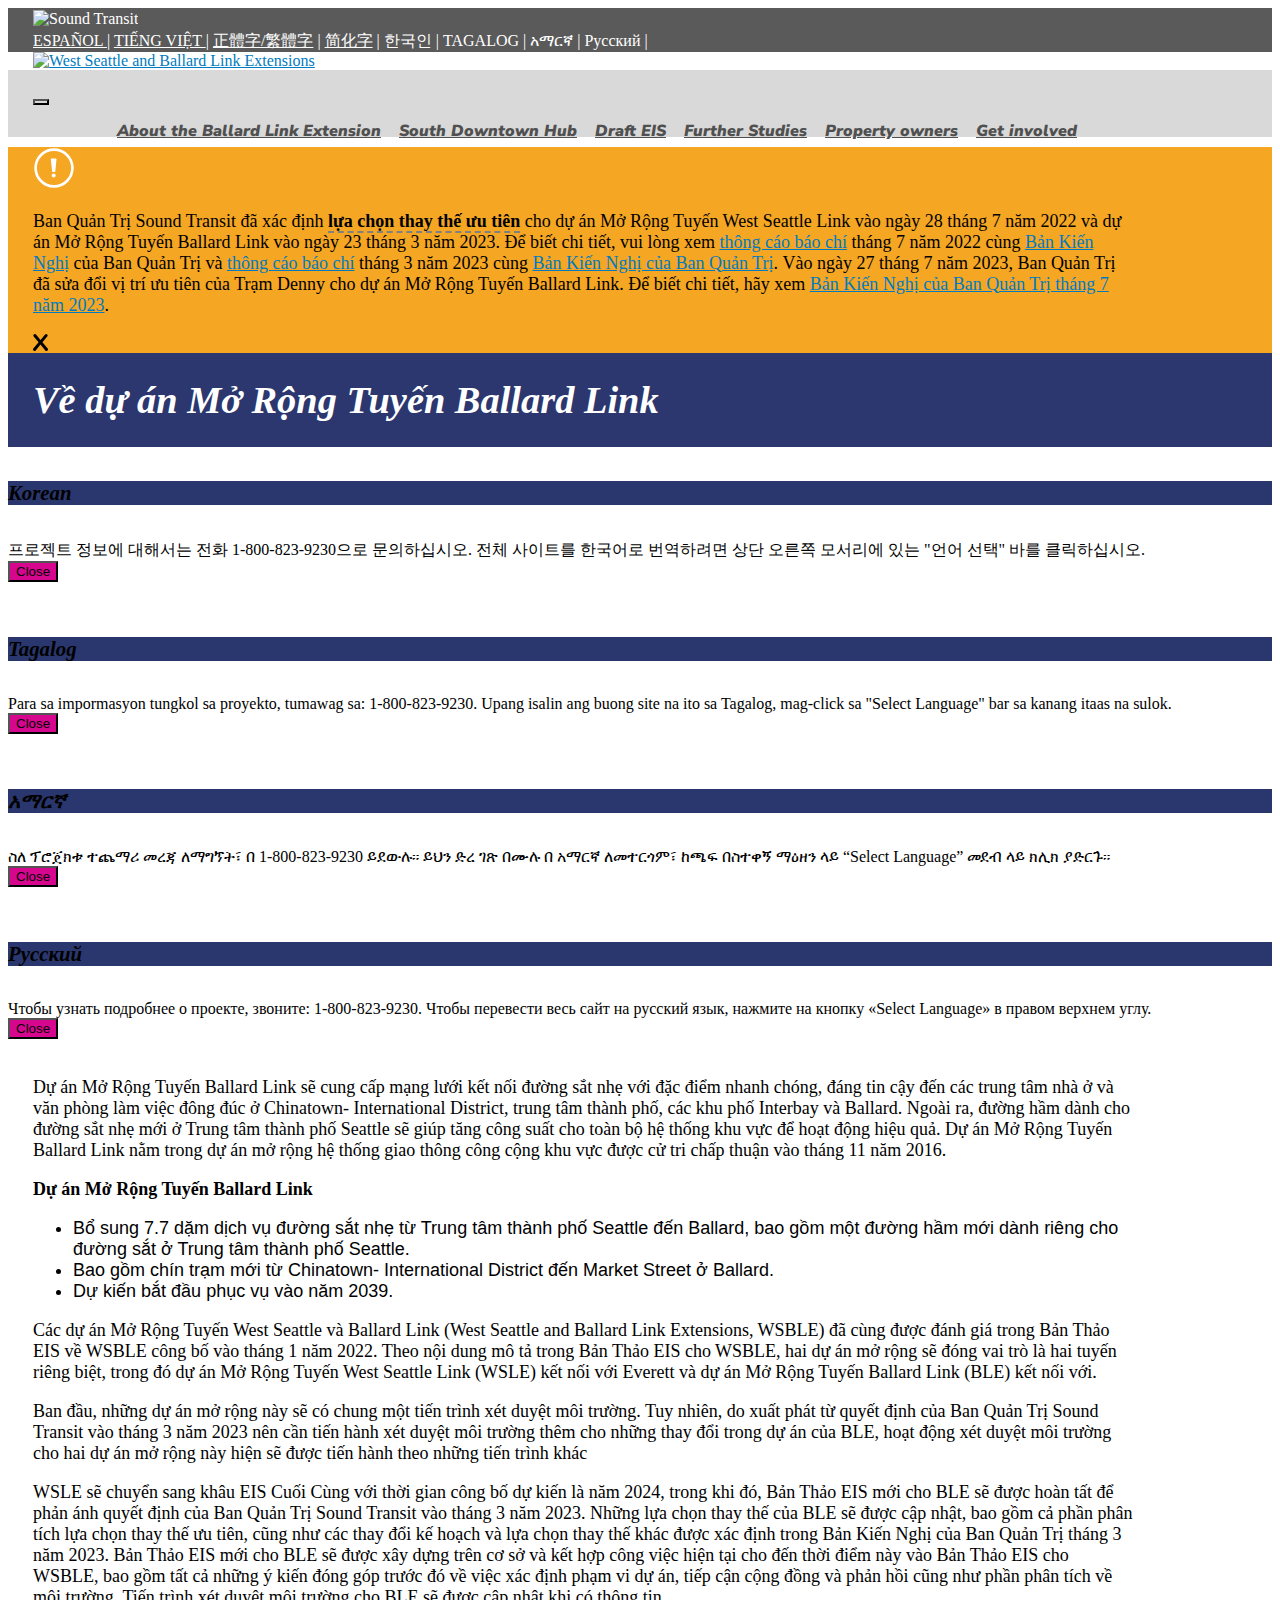
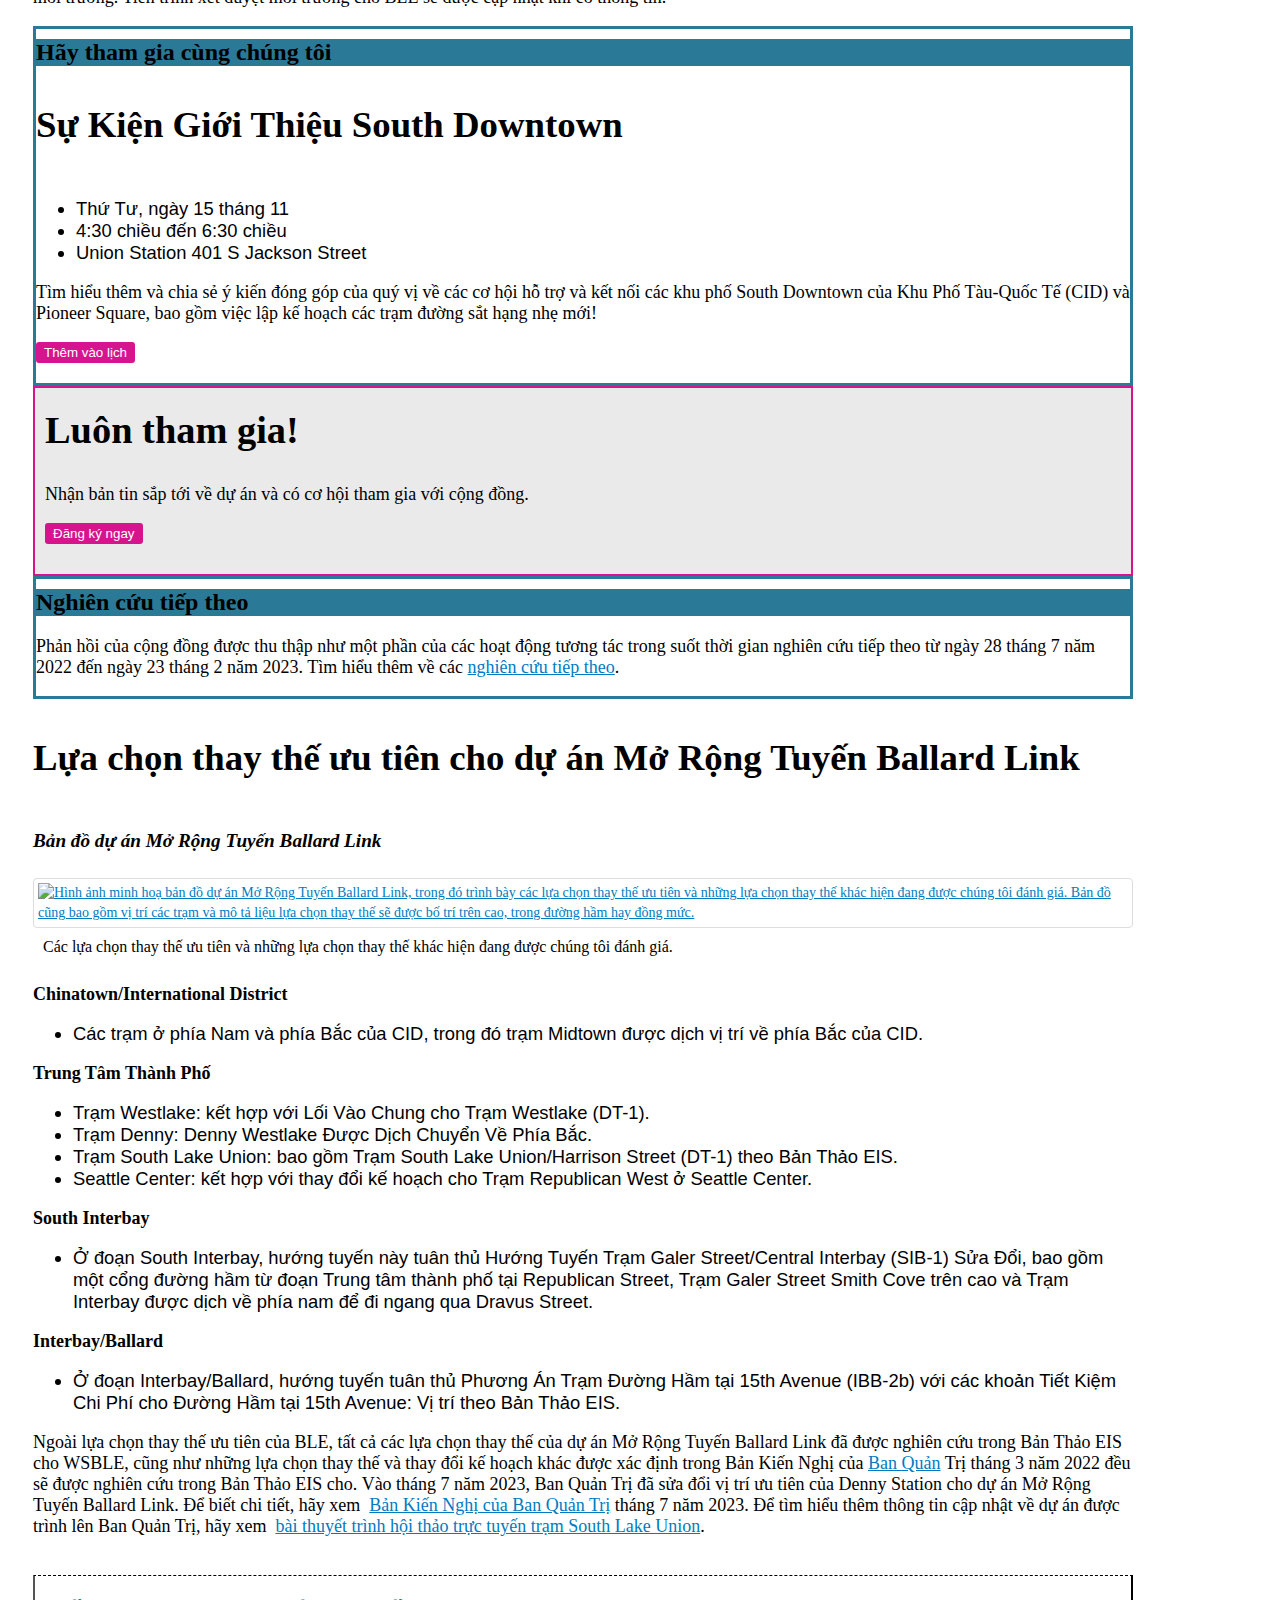
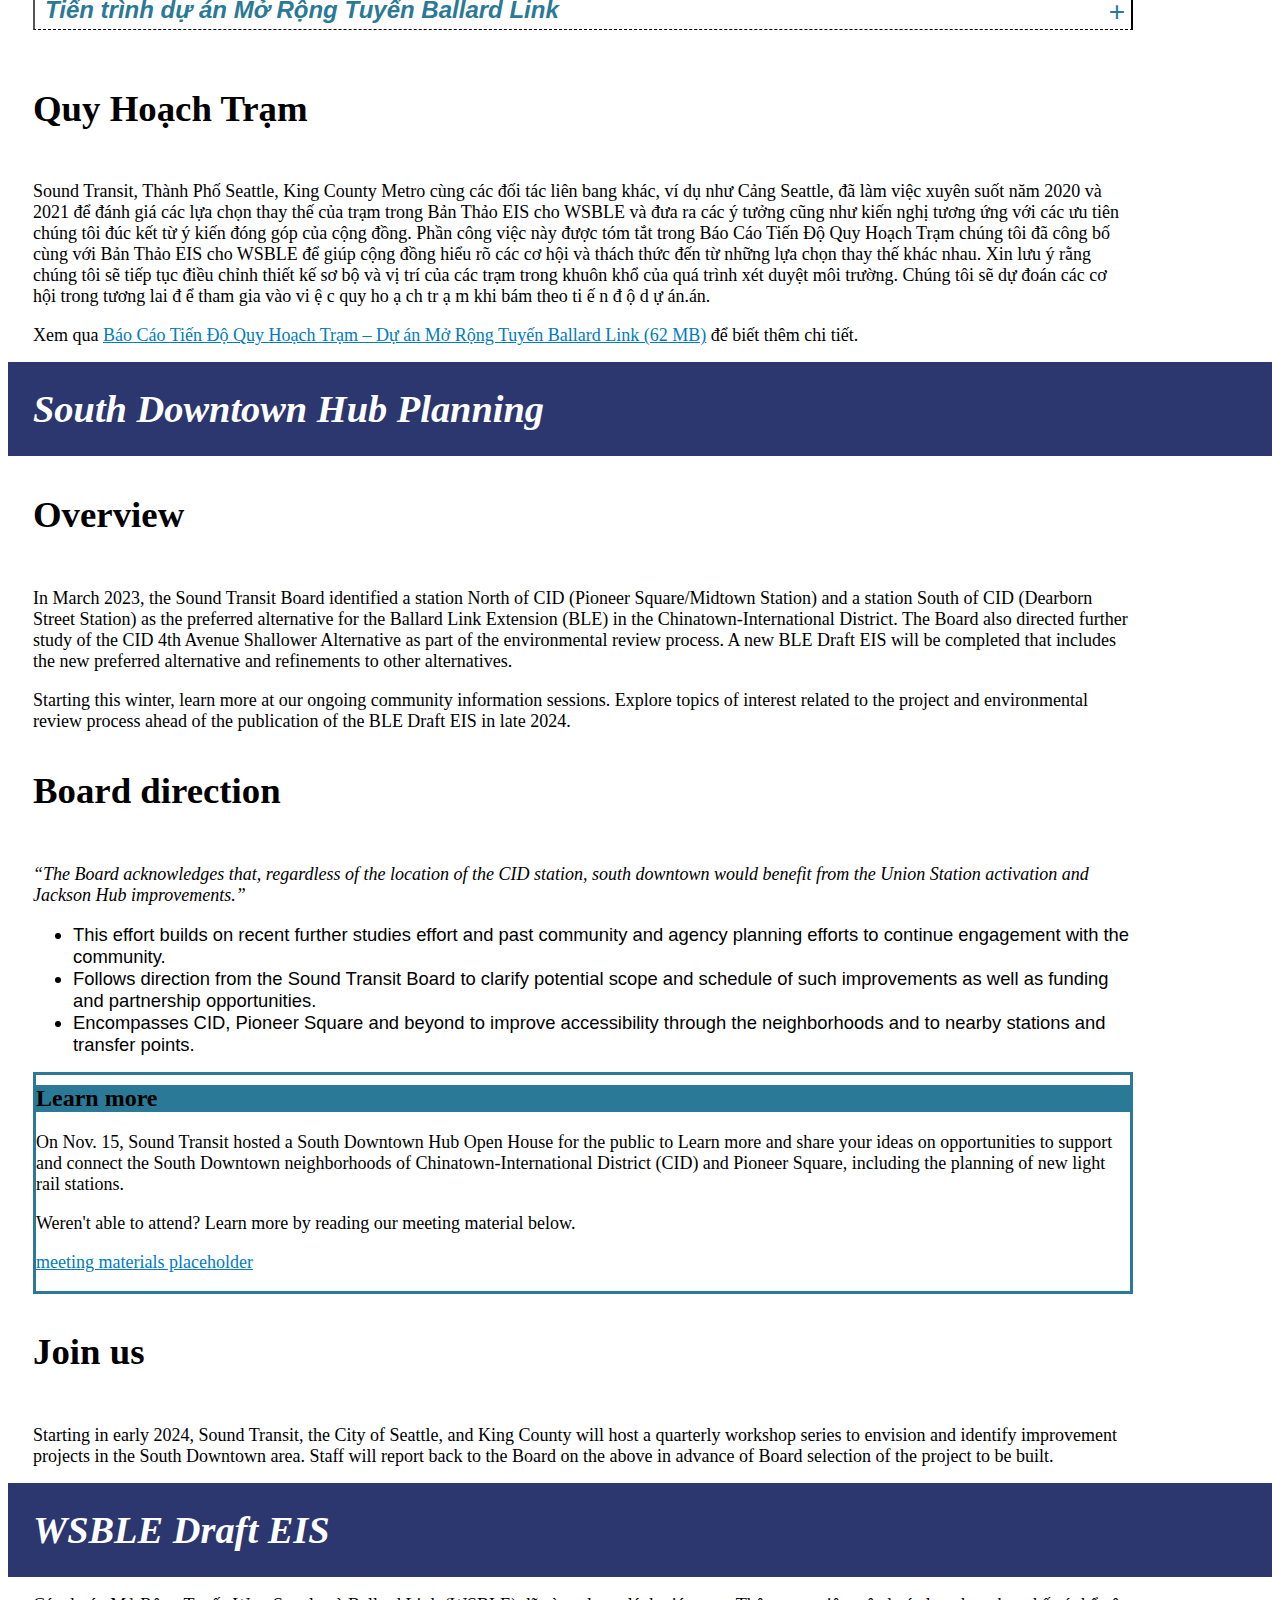
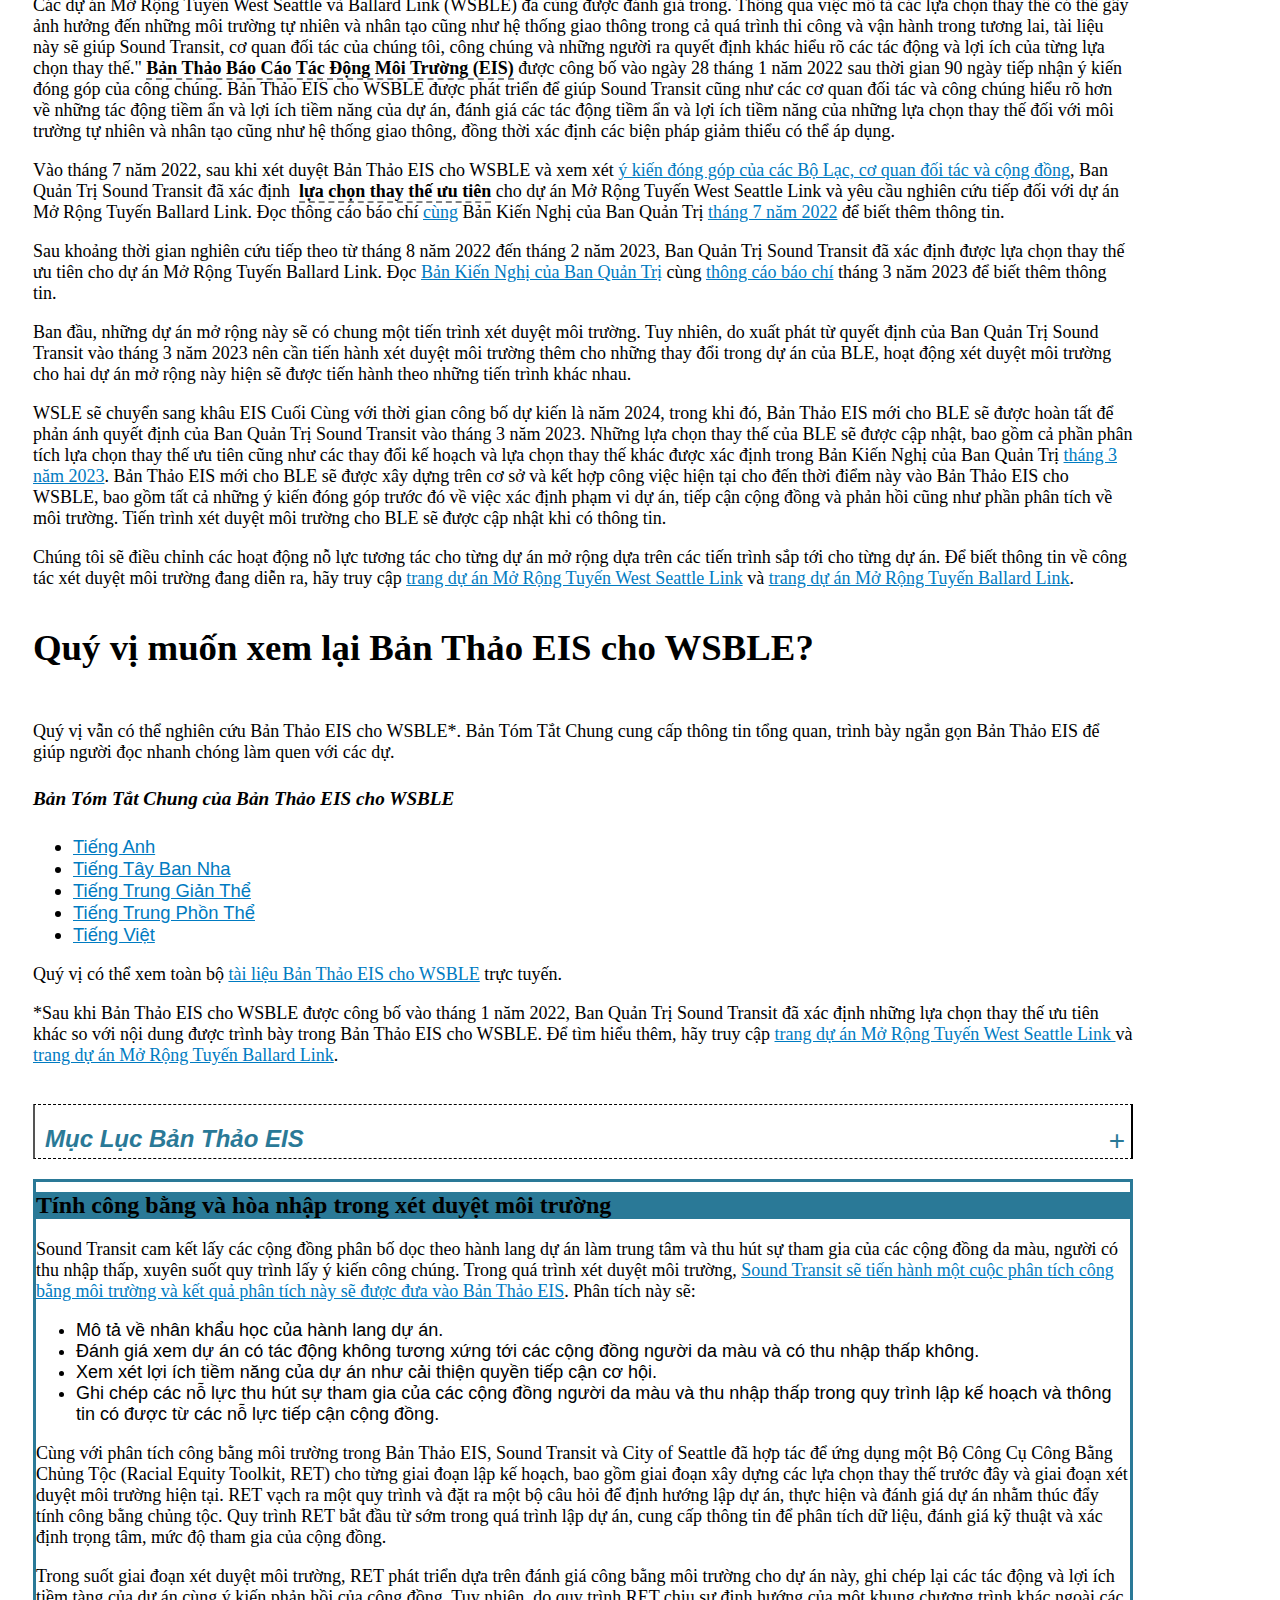
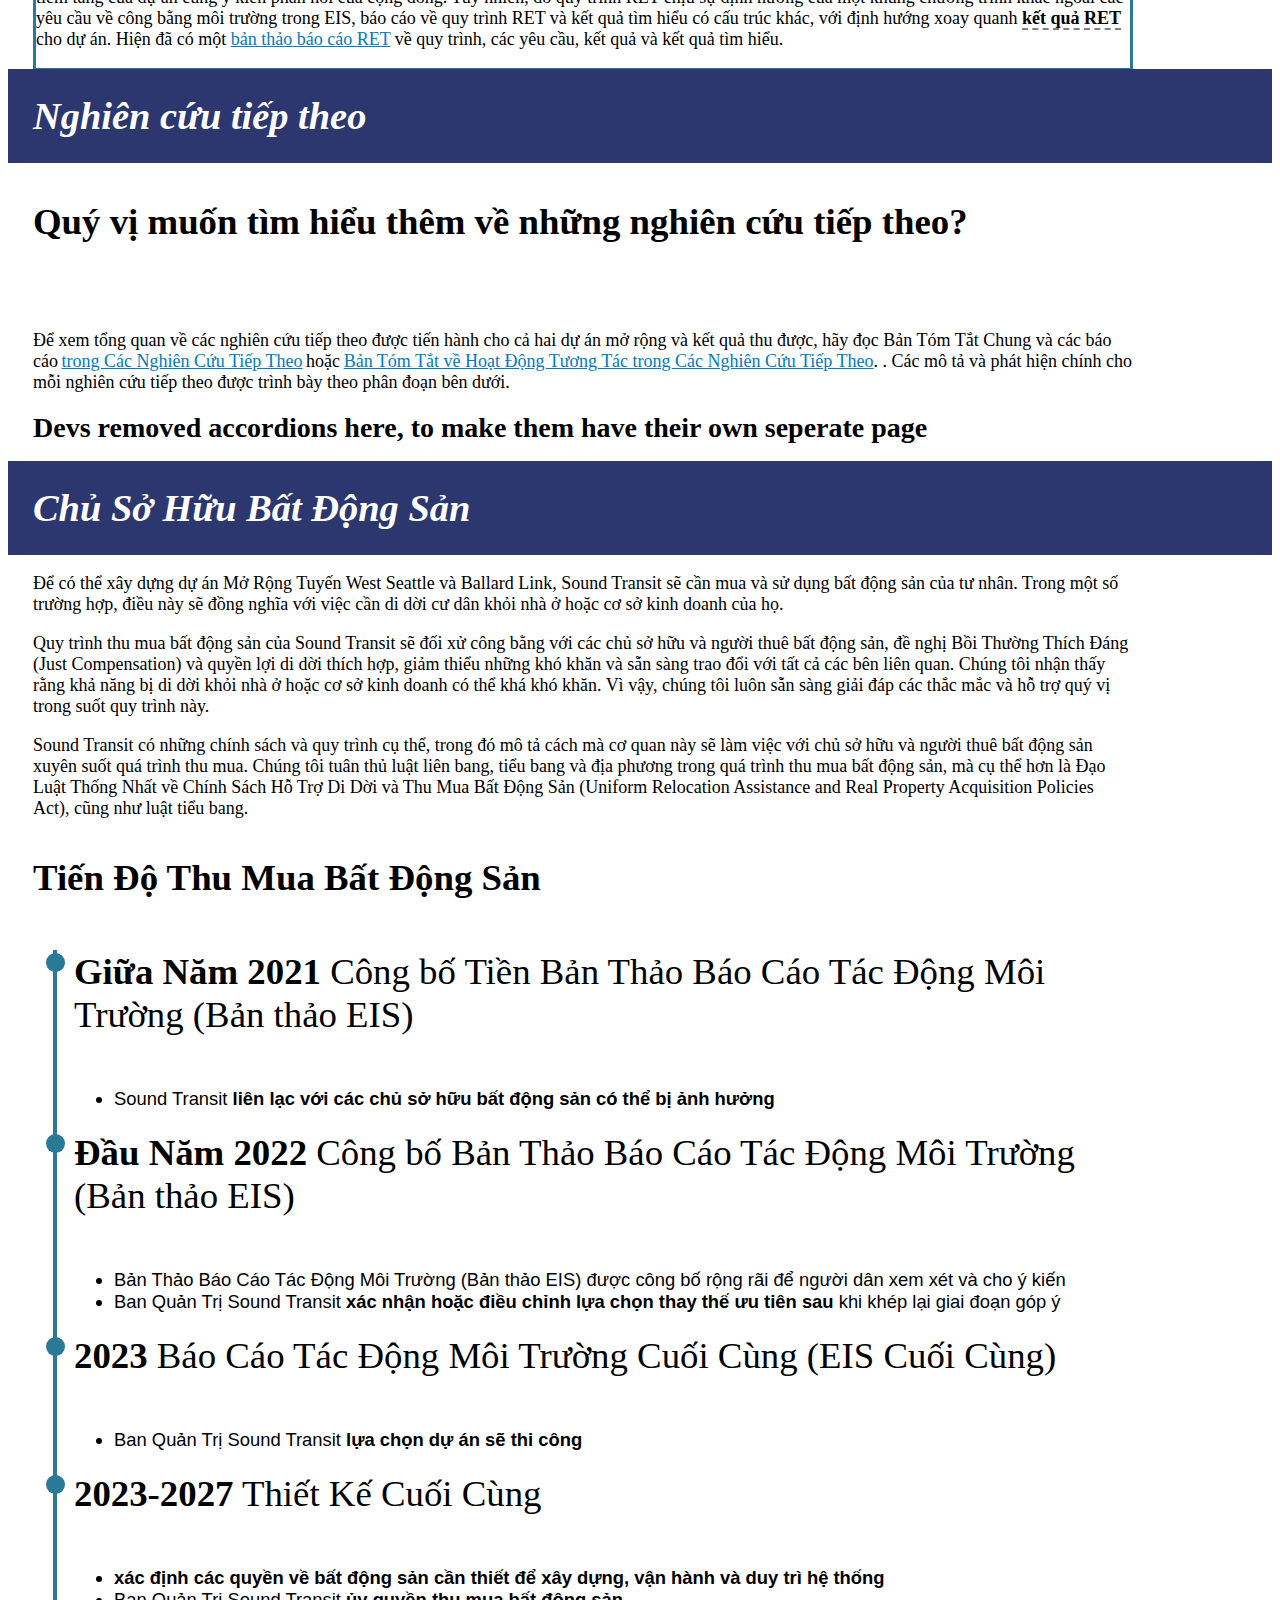
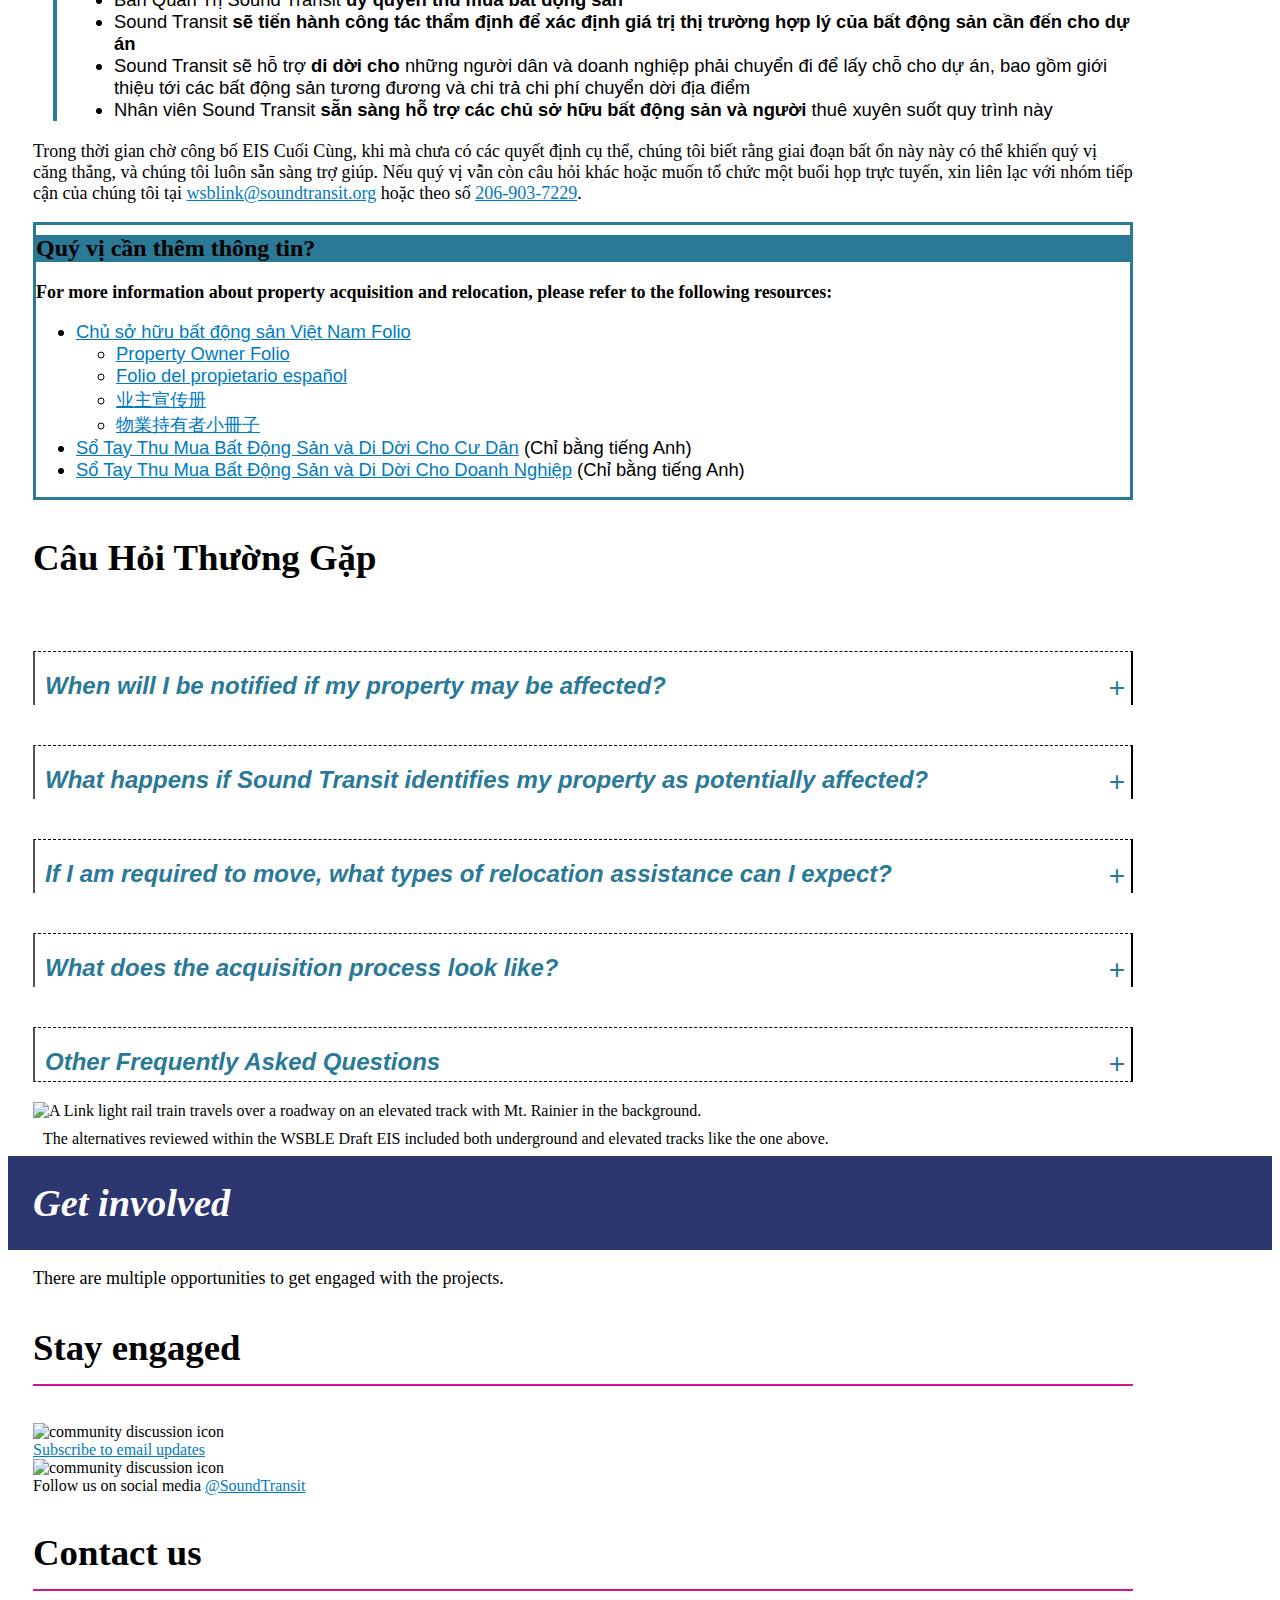
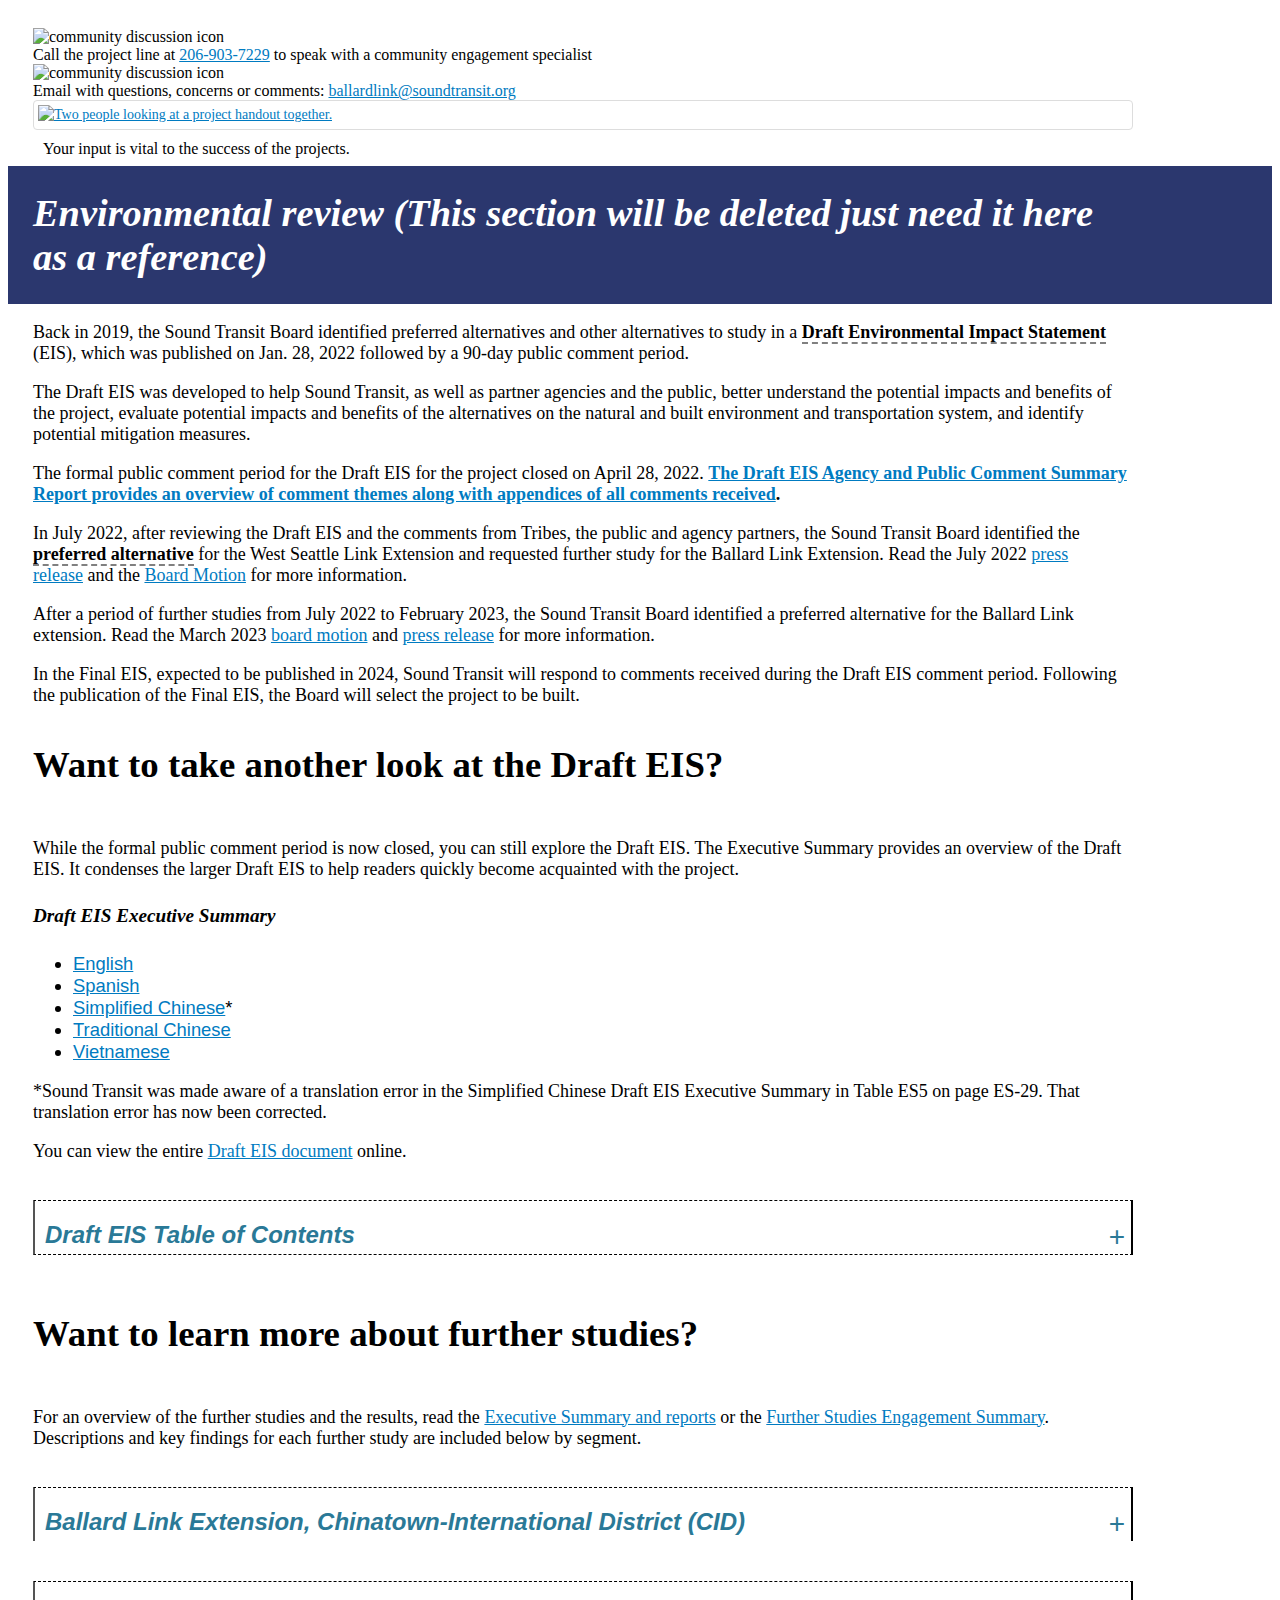
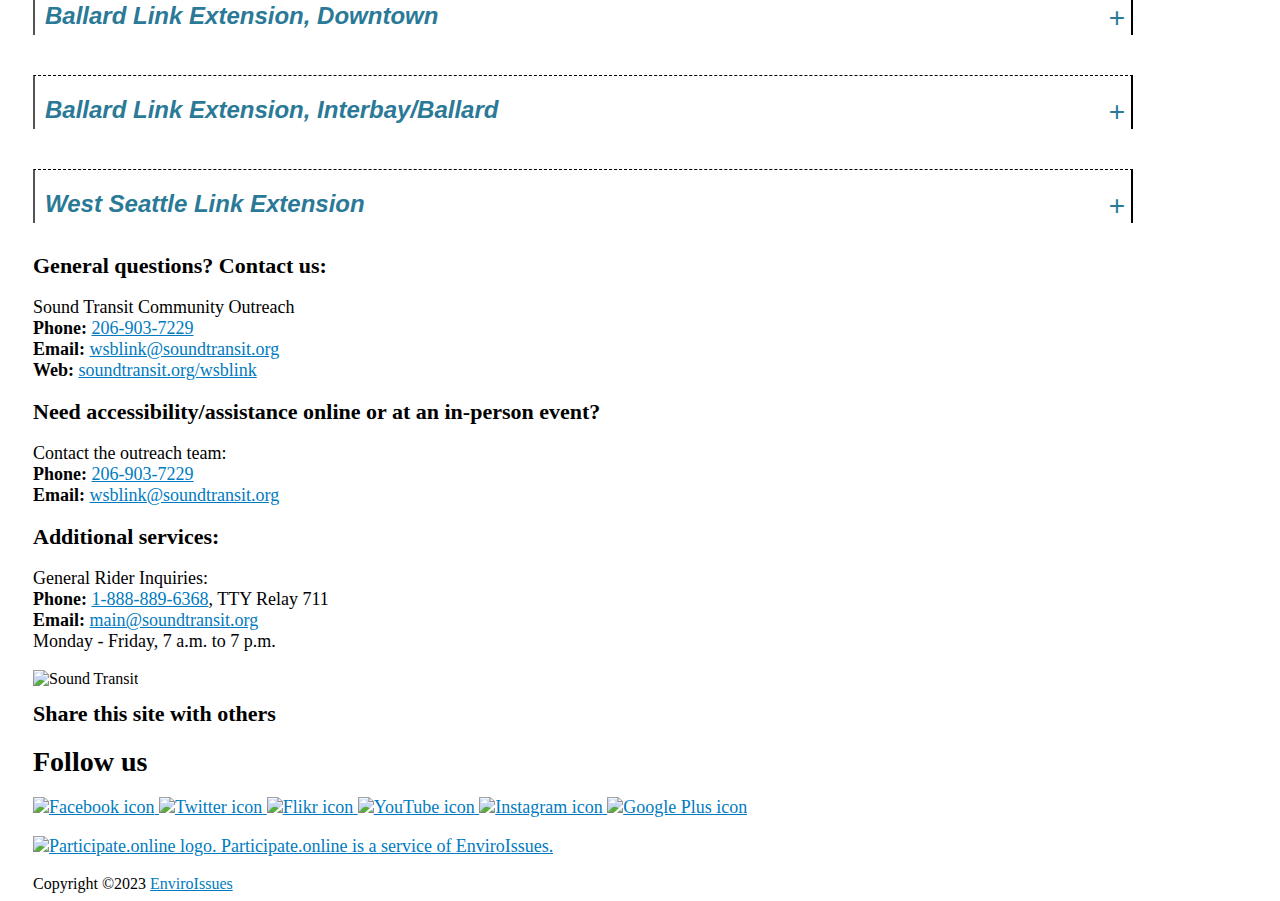
==== commit 154802b1: "ton of content" ====
--- a/index.html
+++ b/index.html
@@ -748,91 +748,90 @@
   <div class="entry-header nm mt-4" id="further-studies">
     <div class="container">
      
-        <h2>Further Studies</h2>
+        <h2>Nghiên cứu tiếp theo</h2>
    
     </div>
   </div>
   <div class="container">
-    <h3>Overview</h3>
+    <h3>Quý vị muốn tìm hiểu thêm về những nghiên cứu tiếp theo?</h3>
     <img src="https://oohwsblink.blob.core.windows.net/media/Default/images/WSBLE_CID_Open_House_20221013-7.jpg" class="w-75" alt="A person participating in a stickering exercise at a CID workshop." loading="lazy">
-    <p>In July 2022, the Sound Transit Board directed the project team to complete additional further studies. Staff held community workshops, open houses, stakeholder meetings and surveys between September 2022 and January 2023.</p>
-    <p>For an overview of the further studies conducted for both extensions and the results, read the Further Studies <a href="https://www.soundtransit.org/get-to-know-us/documents-reports/west-seattle-ballard-link-extensions-further-studies-executive" target="_blank">Executive Summary and reports</a> or the <a href="https://www.soundtransit.org/sites/default/files/documents/wsble-further-studies-community-engagement-summary-20230228.pdf" target="_blank">Further Studies Engagement Summary</a>. Descriptions and key findings for each further study are included below by segment.  </p>
+
+    <p>Để xem tổng quan về các nghiên cứu tiếp theo được tiến hành cho cả hai dự án mở rộng và kết quả thu được, hãy đọc Bản Tóm Tắt Chung và các báo cáo <a href="https://www.soundtransit.org/get-to-know-us/documents-reports/west-seattle-ballard-link-extensions-further-studies-executive" target="_blank">trong Các Nghiên Cứu Tiếp Theo</a> hoặc <a href="https://www.soundtransit.org/sites/default/files/documents/wsble-further-studies-community-engagement-summary-20230228.pdf" target="_blank">Bản Tóm Tắt về Hoạt Động Tương Tác trong Các Nghiên Cứu Tiếp Theo</a>. . Các mô tả và phát hiện chính cho mỗi nghiên cứu tiếp theo được trình bày theo phân đoạn bên dưới. </p>
     <h1 class="bg-warning">Devs removed accordions here, to make them have their own seperate page</h1>
   </div>
   <div class="entry-header nm mt-4" id="property-owners">
     <div class="container">
      
-        <h2>Property Owners</h2>
+        <h2>Chủ Sở Hữu Bất Động Sản</h2>
    
     </div>
   </div>
   <div class="container">
     <div class="row">
       <div class="col-md-8">
-        <p>In order to build theBallard Link Extensions projects, Sound Transit will need to purchase and use private property. In some cases, this means moving people from their homes or businesses.</p>
-        <p>Sound Transit’s property acquisition process treats affected property owners and tenants fairly, provides appropriate Just Compensation and relocation benefits and minimizes hardships with all parties involved. We realize that the possibility of being relocated from your home or business may be difficult and we are here to answer questions and provide support throughout the process. </p>
-        <p>Sound Transit has specific policies and procedures that describe how the agency will work with property owners and tenants throughout the acquisition process. We follow federal, state and local laws in our property acquisition process, more specifically the Uniform Relocation Assistance and Real Property Acquisition Policies Act, as well as state law. </p>
-        <h3>Property acquisition milestones
-        </h2>
+        <p>Để có thể xây dựng dự án Mở Rộng Tuyến West Seattle và Ballard Link, Sound Transit sẽ cần mua và sử dụng bất động sản của tư nhân. Trong một số trường hợp, điều này sẽ đồng nghĩa với việc cần di dời cư dân khỏi nhà ở hoặc cơ sở kinh doanh của họ.</p>
+        <p>Quy trình thu mua bất động sản của Sound Transit sẽ đối xử công bằng với các chủ sở hữu và người thuê bất động sản, đề nghị Bồi Thường Thích Đáng (Just Compensation) và quyền lợi di dời thích hợp, giảm thiểu những khó khăn và sẵn sàng trao đổi với tất cả các bên liên quan. Chúng tôi nhận thấy rằng khả năng bị di dời khỏi nhà ở hoặc cơ sở kinh doanh có thể khá khó khăn. Vì vậy, chúng tôi luôn sẵn sàng giải đáp các thắc mắc và hỗ trợ quý vị trong suốt quy trình này.</p>
+        <p>Sound Transit có những chính sách và quy trình cụ thể, trong đó mô tả cách mà cơ quan này sẽ làm việc với chủ sở hữu và người thuê bất động sản xuyên suốt quá trình thu mua. Chúng tôi tuân thủ luật liên bang, tiểu bang và địa phương trong quá trình thu mua bất động sản, mà cụ thể hơn là Đạo Luật Thống Nhất về Chính Sách Hỗ Trợ Di Dời và Thu Mua Bất Động Sản (Uniform Relocation Assistance and Real Property Acquisition Policies Act), cũng như luật tiểu bang.</p>
+        <h3>Tiến Độ Thu Mua Bất Động Sản</h3>
         <article class="timelinepage">
-          <div class="timeline-wrapper">
-          <div class="tl">
-          <h3><span class="lighter">Pre-Draft EIS&nbsp;publication</span></h3>
-          <ul>
-          <li>Sound Transit<strong><span>&nbsp;</span>contacts potentially affected property owners&nbsp;</strong></li>
-          </ul>
-          </div>
-          <div class="tl">
-          <h3><span class="lighter">Draft EIS&nbsp;publication</span></h3>
-          <ul>
-          <li>Draft EIS available for public review and comments&nbsp;</li>
-          <li>Sound Transit Board<strong> confirms or modifies the preferred alternative</strong> based on comments from the public, agency partners and Tribes&nbsp;</li>
-          </ul>
-          </div>
-          <div class="tl">
-          <h3><span class="lighter">Final EIS&nbsp;publication</span></h3>
-          <ul>
-          <li>Sound Transit Board<strong> selects projects to be built</strong></li>
-          </ul>
-          </div>
-          <div class="tl">
-          <h3><span class="lighter">Final Design </span></h3>
-          <ul>
-          <li>Sound Transit <strong>identifies property rights needed to construct, operate and maintain the system</strong></li>
-          <li>Sound Transit Board <strong>authorizes property purchases</strong></li>
-          <li>Sound Transit will <strong>prepare an appraisal to determine fair market value of property needed for the projects</strong></li>
-          <li>Sound Transit will provide <strong>relocation assistance</strong> to people and businesses displaced by the projects, including referrals to comparable properties and payment of moving costs</li>
-          <li>Sound Transit <strong>staff are available to support property owners and tenants</strong> through this process</li>
-          </ul>
-          </div>
-          </div>
-          </article>
-          <p>Without concrete decisions until the release of each project's Final EIS, we know this period of uncertainty can be stressful and are here to help. If you have additional questions or would like to set up a virtual meeting, contact our outreach team at <a href="mailto:wsblink@soundtransit.org">wsblink@soundtransit.org</a> or <a href="tel:206-903-7229">206-903-7229</a>.</p>
+        <div class="timeline-wrapper">
+        <div class="tl">
+        <h3>Giữa Năm 2021<span class="lighter"> C&ocirc;ng bố Tiền Bản Thảo B&aacute;o C&aacute;o T&aacute;c Động M&ocirc;i Trường (Bản thảo EIS)</span></h3>
+        <ul>
+        <li>Sound Transit <strong>li&ecirc;n lạc với c&aacute;c chủ sở hữu bất động sản c&oacute; thể bị ảnh hưởng</strong></li>
+        </ul>
+        </div>
+        <div class="tl">
+        <h3>Đầu Năm 2022<span class="lighter"> C&ocirc;ng bố Bản Thảo B&aacute;o C&aacute;o T&aacute;c Động M&ocirc;i Trường (Bản thảo EIS)</span></h3>
+        <ul>
+        <li>Bản Thảo B&aacute;o C&aacute;o T&aacute;c Động M&ocirc;i Trường (Bản thảo EIS) được c&ocirc;ng bố rộng r&atilde;i để người d&acirc;n xem x&eacute;t v&agrave; cho &yacute; kiến</li>
+        <li>Ban Quản Trị Sound Transit<strong> x&aacute;c nhận hoặc điều chỉnh lựa chọn thay thế ưu ti&ecirc;n sau</strong> khi kh&eacute;p lại giai đoạn g&oacute;p &yacute;</li>
+        </ul>
+        </div>
+        <div class="tl">
+        <h3>2023<span class="lighter"> B&aacute;o C&aacute;o T&aacute;c Động M&ocirc;i Trường Cuối C&ugrave;ng (EIS Cuối C&ugrave;ng)</span></h3>
+        <ul>
+        <li>Ban Quản Trị Sound Transit<strong> lựa chọn dự &aacute;n sẽ thi c&ocirc;ng</strong></li>
+        </ul>
+        </div>
+        <div class="tl">
+        <h3>2023-2027<span class="lighter"> Thiết Kế Cuối C&ugrave;ng</span></h3>
+        <ul>
+        <li><strong>x&aacute;c định c&aacute;c quyền về bất động sản cần thiết để x&acirc;y dựng, vận h&agrave;nh v&agrave; duy tr&igrave; hệ thống</strong></li>
+        <li>Ban Quản Trị Sound Transit <strong>ủy quyền thu mua bất động sản</strong></li>
+        <li>Sound Transit <strong>sẽ tiến h&agrave;nh c&ocirc;ng t&aacute;c thẩm định để x&aacute;c định gi&aacute; trị thị trường hợp l&yacute; của bất động sản cần đến cho dự &aacute;n</strong></li>
+        <li>Sound Transit sẽ hỗ trợ <strong>di dời cho</strong> những người d&acirc;n v&agrave; doanh nghiệp phải chuyển đi để lấy chỗ cho dự &aacute;n, bao gồm giới thiệu tới c&aacute;c bất động sản tương đương v&agrave; chi trả chi ph&iacute; chuyển dời địa điểm</li>
+        <li>Nh&acirc;n vi&ecirc;n Sound Transit <strong>sẵn s&agrave;ng hỗ trợ c&aacute;c chủ sở hữu bất động sản v&agrave; người</strong>&nbsp;thu&ecirc; xuy&ecirc;n suốt quy tr&igrave;nh n&agrave;y</li>
+        </ul>
+        </div>
+        </div>
+        </article>
+                  <p>Trong thời gian chờ công bố EIS Cuối Cùng, khi mà chưa có các quyết định cụ thể, chúng tôi biết rằng giai đoạn bất ổn này này có thể khiến quý vị căng thẳng, và chúng tôi luôn sẵn sàng trợ giúp. Nếu quý vị vẫn còn câu hỏi khác hoặc muốn tổ chức một buổi họp trực tuyến, xin liên lạc với nhóm tiếp cận của chúng tôi tại <a href="mailto:wsblink@soundtransit.org">wsblink@soundtransit.org</a> hoặc theo số <a href="tel:206-903-7229">206-903-7229</a>.</p>
       </div>
       <div class="col-md-4">
         <div class="border-callout mt-5">
           <div class="">
-            <h2 class="text-white mt-0 mb-0 ps-3 callout-header-color py-3">Need more info?</h2>
+            <h2 class="text-white mt-0 mb-0 ps-3 callout-header-color py-3">Quý vị cần thêm thông tin?</h2>
           </div>
           <div class="ps-3 pe-3">
             <p><strong>For more information about property acquisition and relocation, please refer to the following resources:</strong></p>
             <ul>
-              <li><a href="https://www.soundtransit.org/sites/default/files/documents/west-seattle-ballard-property-owners-folio-english.pdf" target="_blank" onclick="ga('send', 'event', 'PDF', 'https://www.soundtransit.org/sites/default/files/documents/west-seattle-ballard-property-owners-folio-english.pdf');">Property Owner Folio</a>
+              <li><a href="https://www.soundtransit.org/sites/default/files/documents/west-seattle-ballard-property-owners-folio-vietnamese.pdf" target="_blank" onclick="ga('send', 'event', 'PDF', 'https://www.soundtransit.org/sites/default/files/documents/west-seattle-ballard-property-owners-folio-vietnamese.pdf');">Chủ sở hữu bất động sản Việt Nam Folio</a></li>
               <ul>
-              <li><a href="https://www.soundtransit.org/sites/default/files/documents/west-seattle-ballard-property-owners-folio-spanish.pdf" target="_blank" onclick="ga('send', 'event', 'PDF', 'https://www.soundtransit.org/sites/default/files/documents/west-seattle-ballard-property-owners-folio-spanish.pdf');">Folio del propietario español</a></li>
-              <li><a href="https://www.soundtransit.org/sites/default/files/documents/west-seattle-ballard-property-owners-folio-vietnamese.pdf" target="_blank" onclick="ga('send', 'event', 'PDF', 'https://www.soundtransit.org/sites/default/files/documents/west-seattle-ballard-property-owners-folio-vietnamese.pdf');">Chủ sở hữu bất động sản Việt Nam Folio</a></li>
+                <li><a href="https://www.soundtransit.org/sites/default/files/documents/west-seattle-ballard-property-owners-folio-english.pdf" target="_blank" onclick="ga('send', 'event', 'PDF', 'https://www.soundtransit.org/sites/default/files/documents/west-seattle-ballard-property-owners-folio-english.pdf');">Property Owner Folio</a>
+                <li><a href="https://www.soundtransit.org/sites/default/files/documents/west-seattle-ballard-property-owners-folio-spanish.pdf" target="_blank" onclick="ga('send', 'event', 'PDF', 'https://www.soundtransit.org/sites/default/files/documents/west-seattle-ballard-property-owners-folio-spanish.pdf');">Folio del propietario español</a></li>
               <li><a href="https://www.soundtransit.org/sites/default/files/documents/west-seattle-ballard-property-owners-folio-simplified-chinese.pdf" target="_blank" onclick="ga('send', 'event', 'PDF', 'https://www.soundtransit.org/sites/default/files/documents/west-seattle-ballard-property-owners-folio-simplified-chinese.pdf');">业主宣传册</a></li>
               <li><a href="https://www.soundtransit.org/sites/default/files/documents/west-seattle-ballard-property-owners-folio-traditional-chinese.pdf" target="_blank" onclick="ga('send', 'event', 'PDF', 'https://www.soundtransit.org/sites/default/files/documents/west-seattle-ballard-property-owners-folio-traditional-chinese.pdf');">物業持有者小冊子</a></li>
               </ul>
               </li>
-              <li><a href="https://www.soundtransit.org/get-to-know-us/documents-reports/property-acquisition-residential-relocation-handbook" target="_blank">Property Acquisition and Residential Relocation Handbook</a></li>
-              <li><a href="https://www.soundtransit.org/get-to-know-us/documents-reports/property-acquisition-business-relocation-handbook" target="_blank">Property Acquisition and Business Relocation Handbook</a></li>
-              </ul>
+              <li><a href="https://www.soundtransit.org/sites/default/files/documents/property-acquisition-and-residential-relocation-handbook.pdf" target="_blank">Sổ Tay Thu Mua Bất Động Sản v&agrave; Di Dời Cho Cư D&acirc;n</a>&nbsp;(Chỉ bằng tiếng Anh)</li>
+              <li><a href="https://www.soundtransit.org/sites/default/files/Non-Residential_handbook_2014w.pdf" target="_blank">Sổ Tay Thu Mua Bất Động Sản v&agrave; Di Dời Cho Doanh Nghiệp</a>&nbsp;(Chỉ bằng tiếng Anh)</li>
+                            </ul>
           </div>
         </div>
 
       </div>
-      <h3>Frequently Asked Questions</h3>
+      <h3>Câu Hỏi Thường Gặp</h3>
       <button class="accordion thr mb-0 pb-0" aria-expanded="false" aria-controls="accordion" style="font-style: oblique; font-weight: 600; border-bottom: none;">
         When will I be notified if my property may be affected? 
       </button>
--- a/css/style.css
+++ b/css/style.css
@@ -846,4 +846,8 @@
 
 ul.inherit li {
   font-size: 18px;
+}
+
+.lighter {
+  font-weight: 500 ;
 }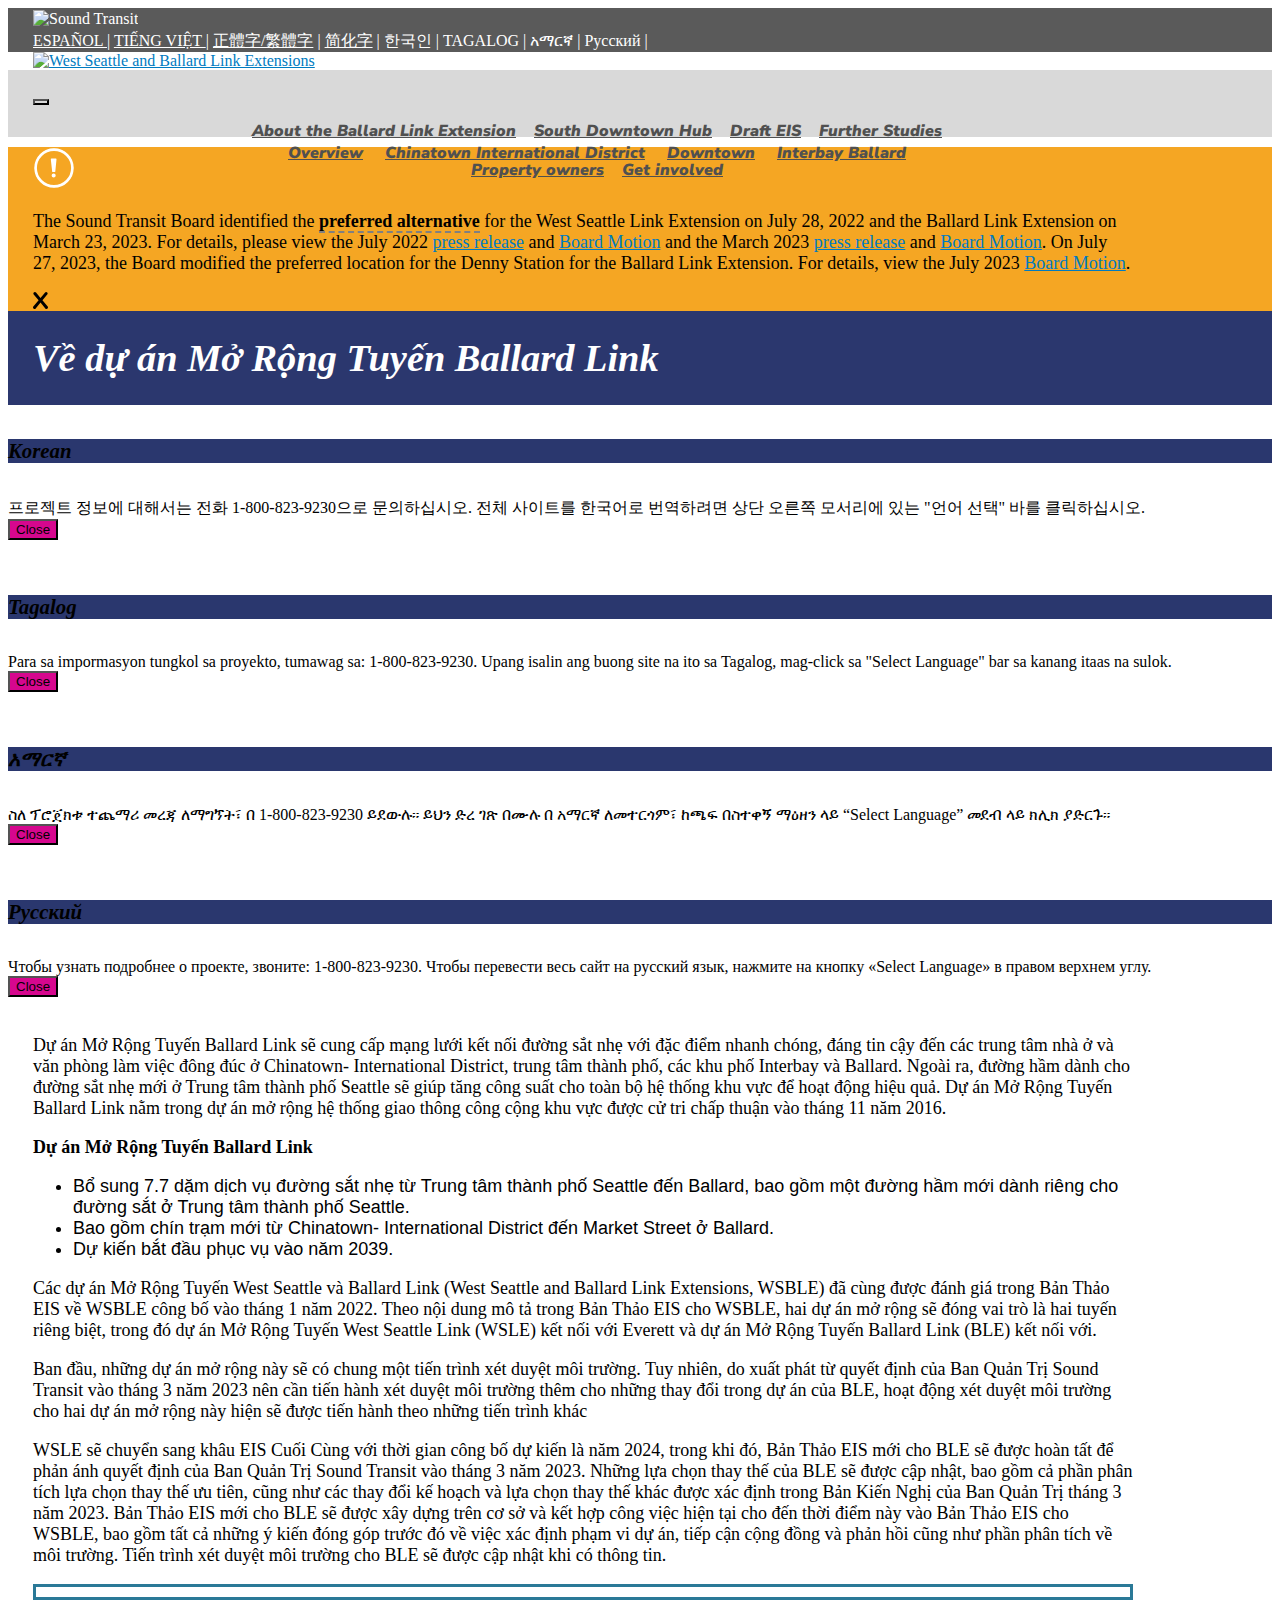
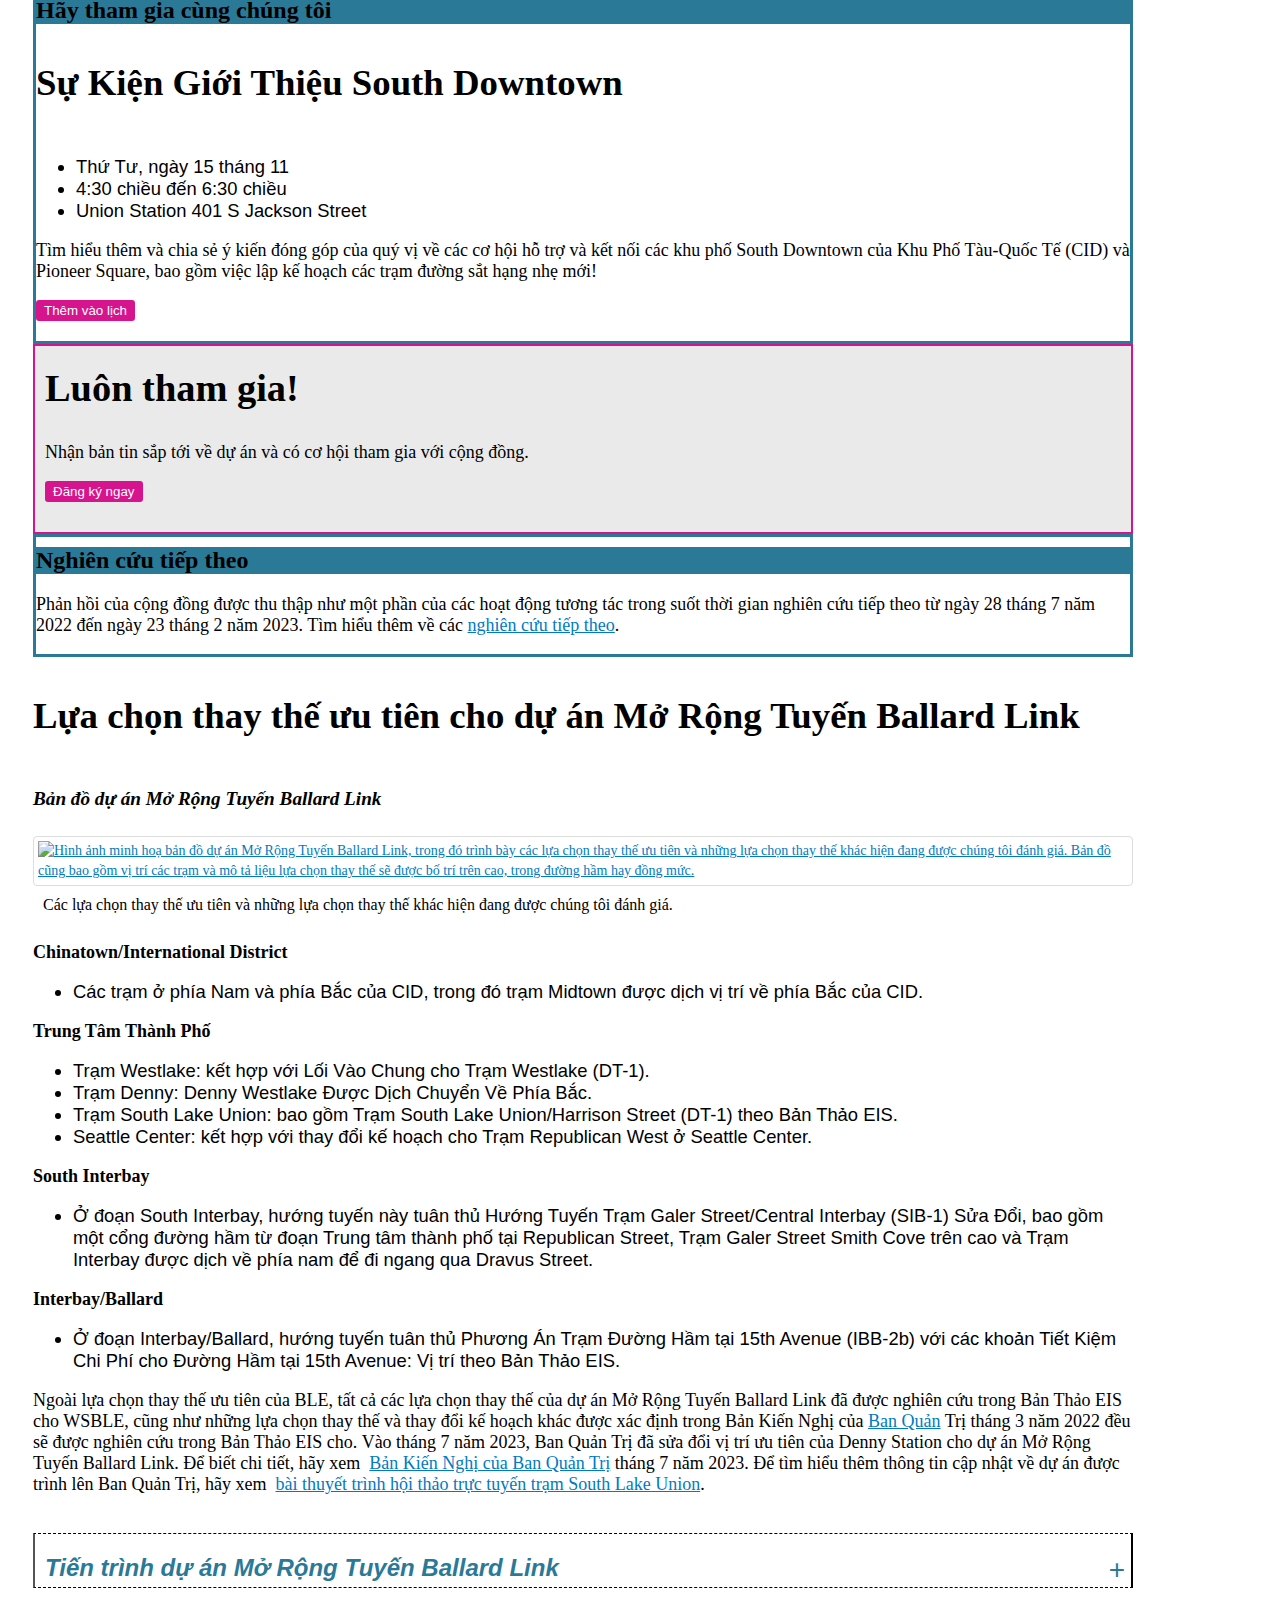
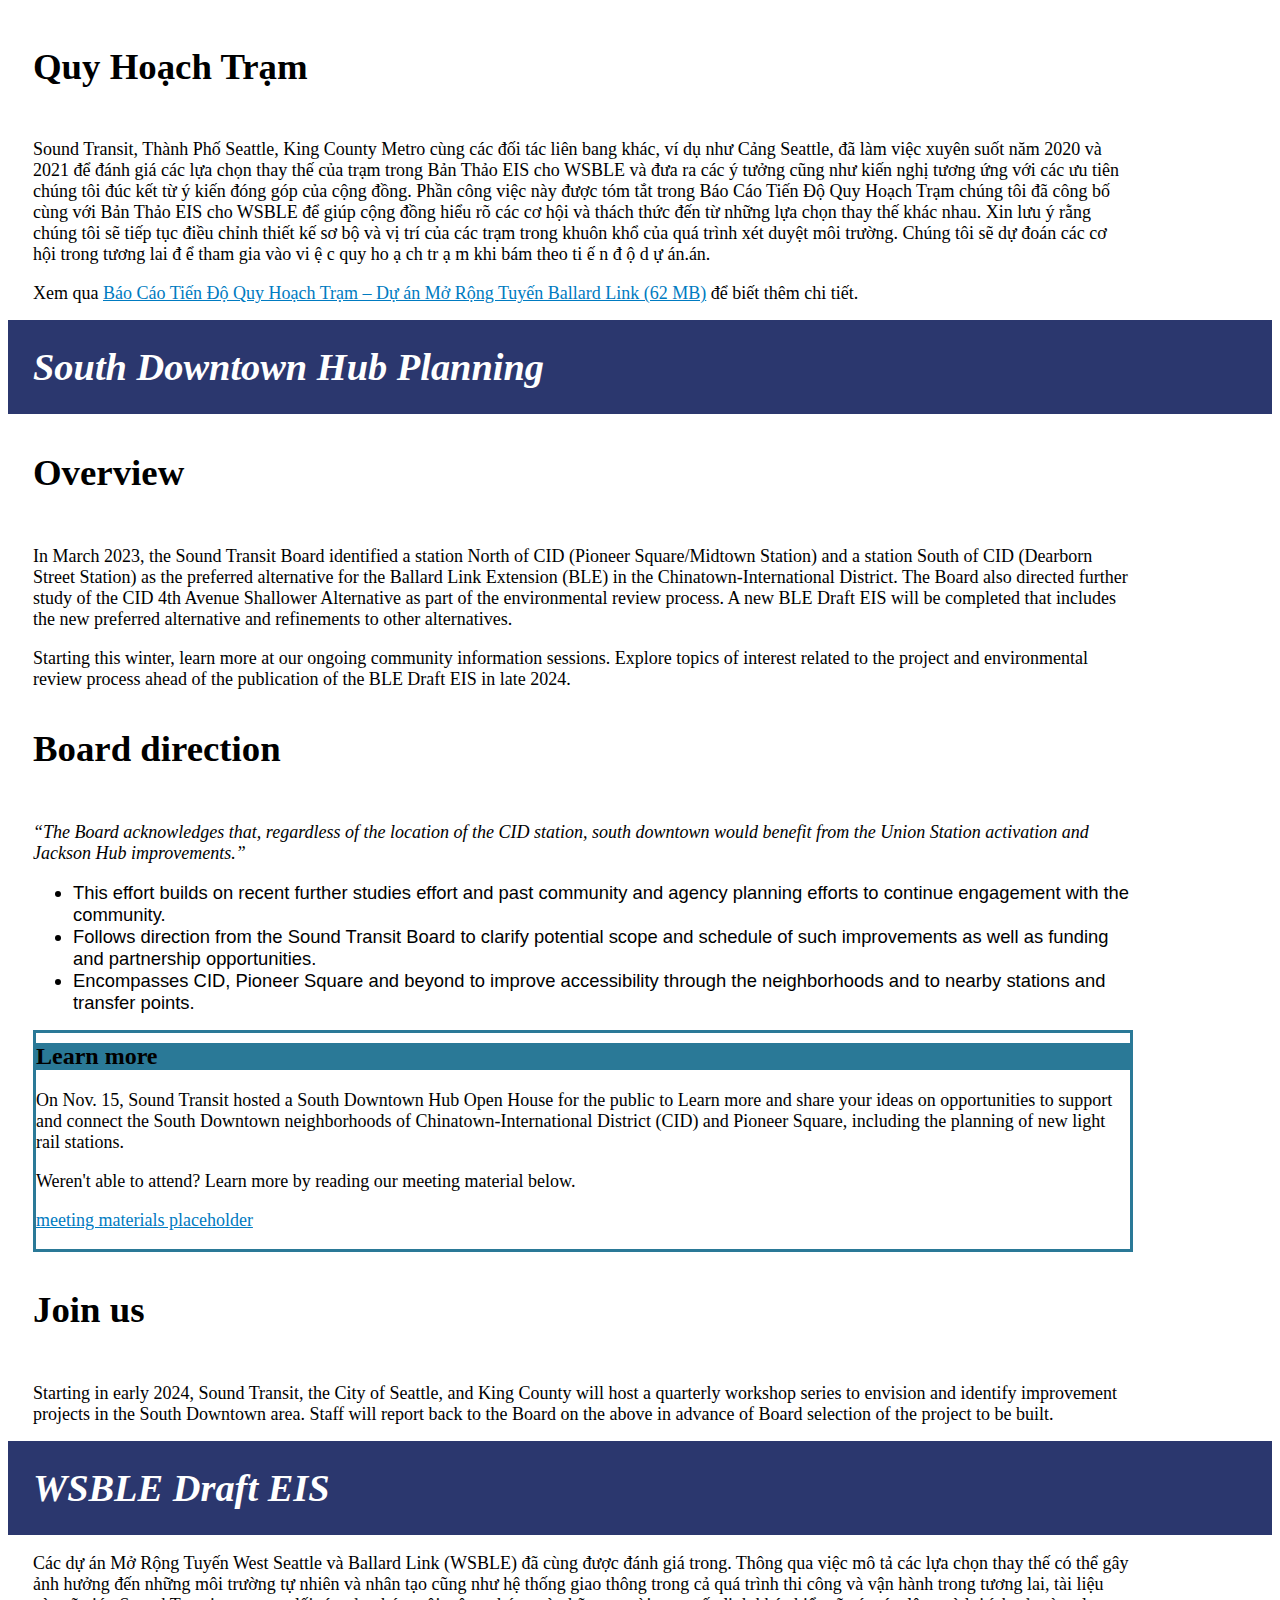
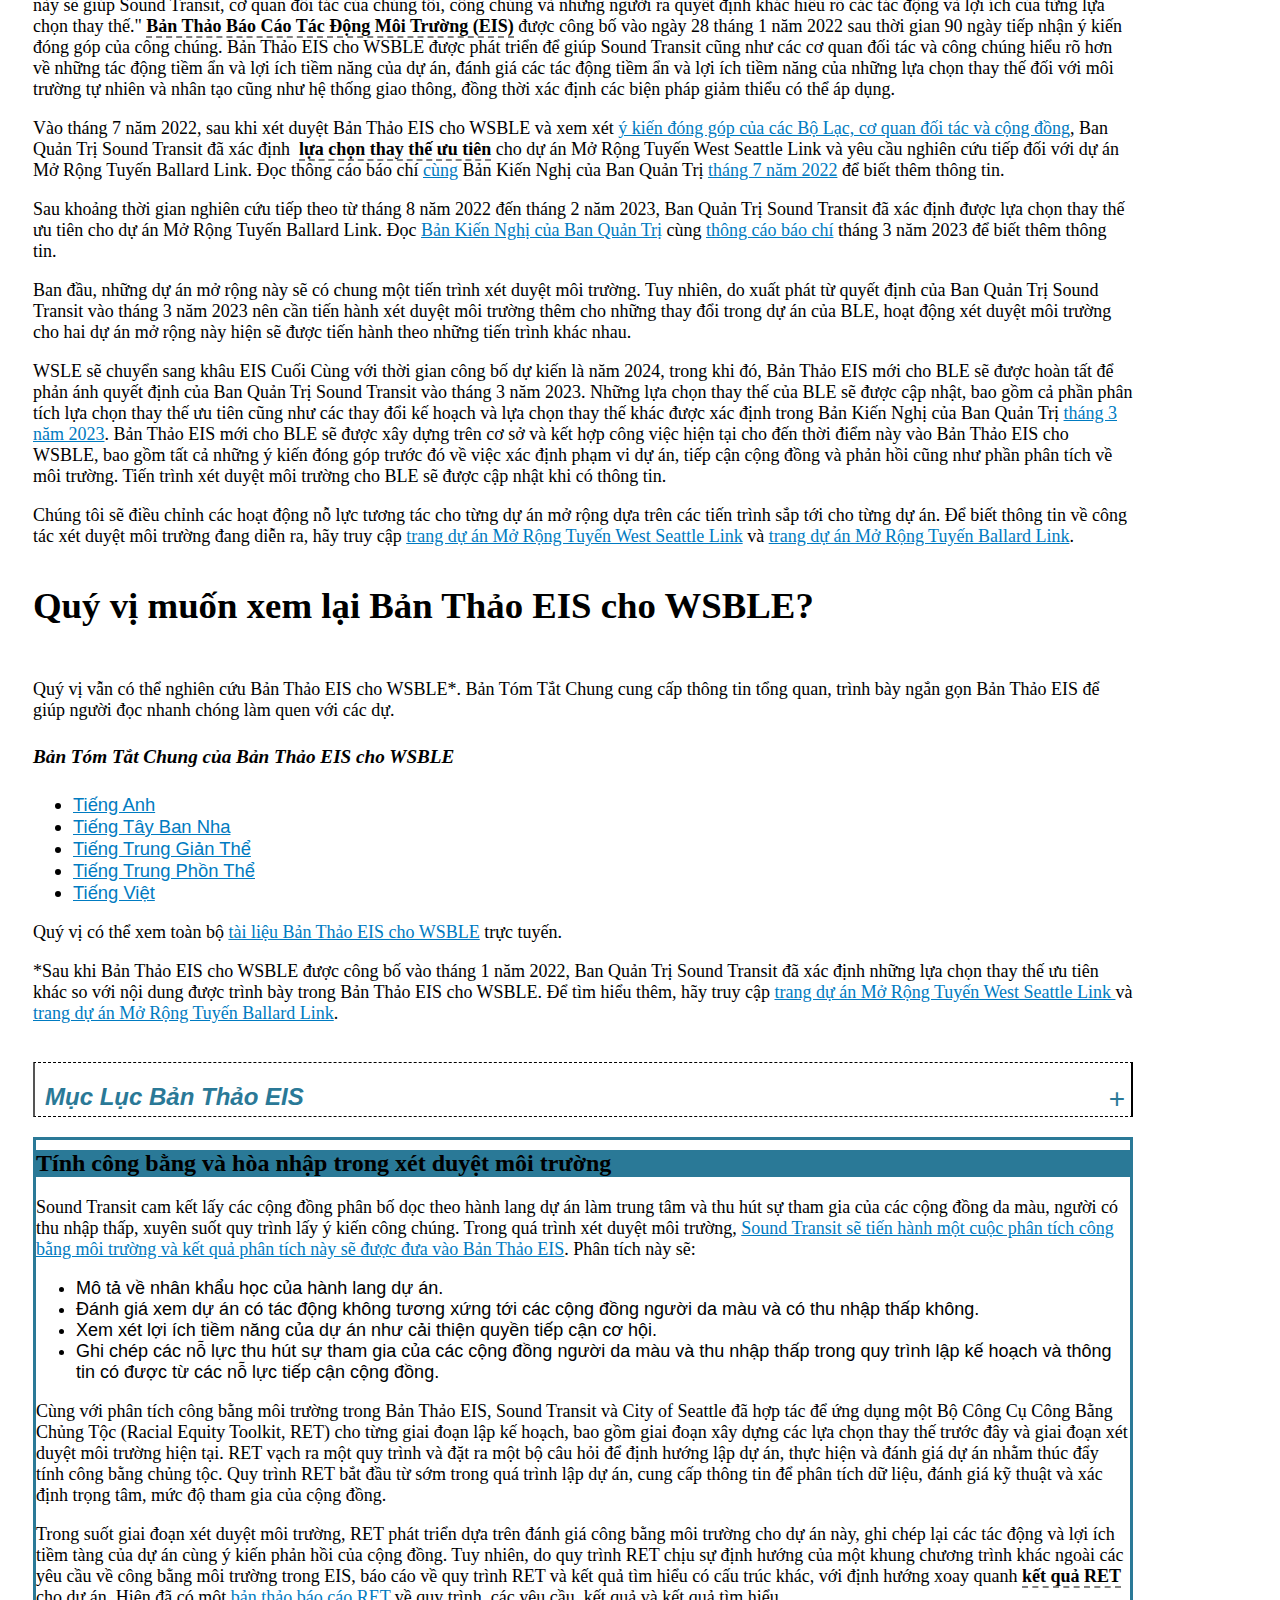
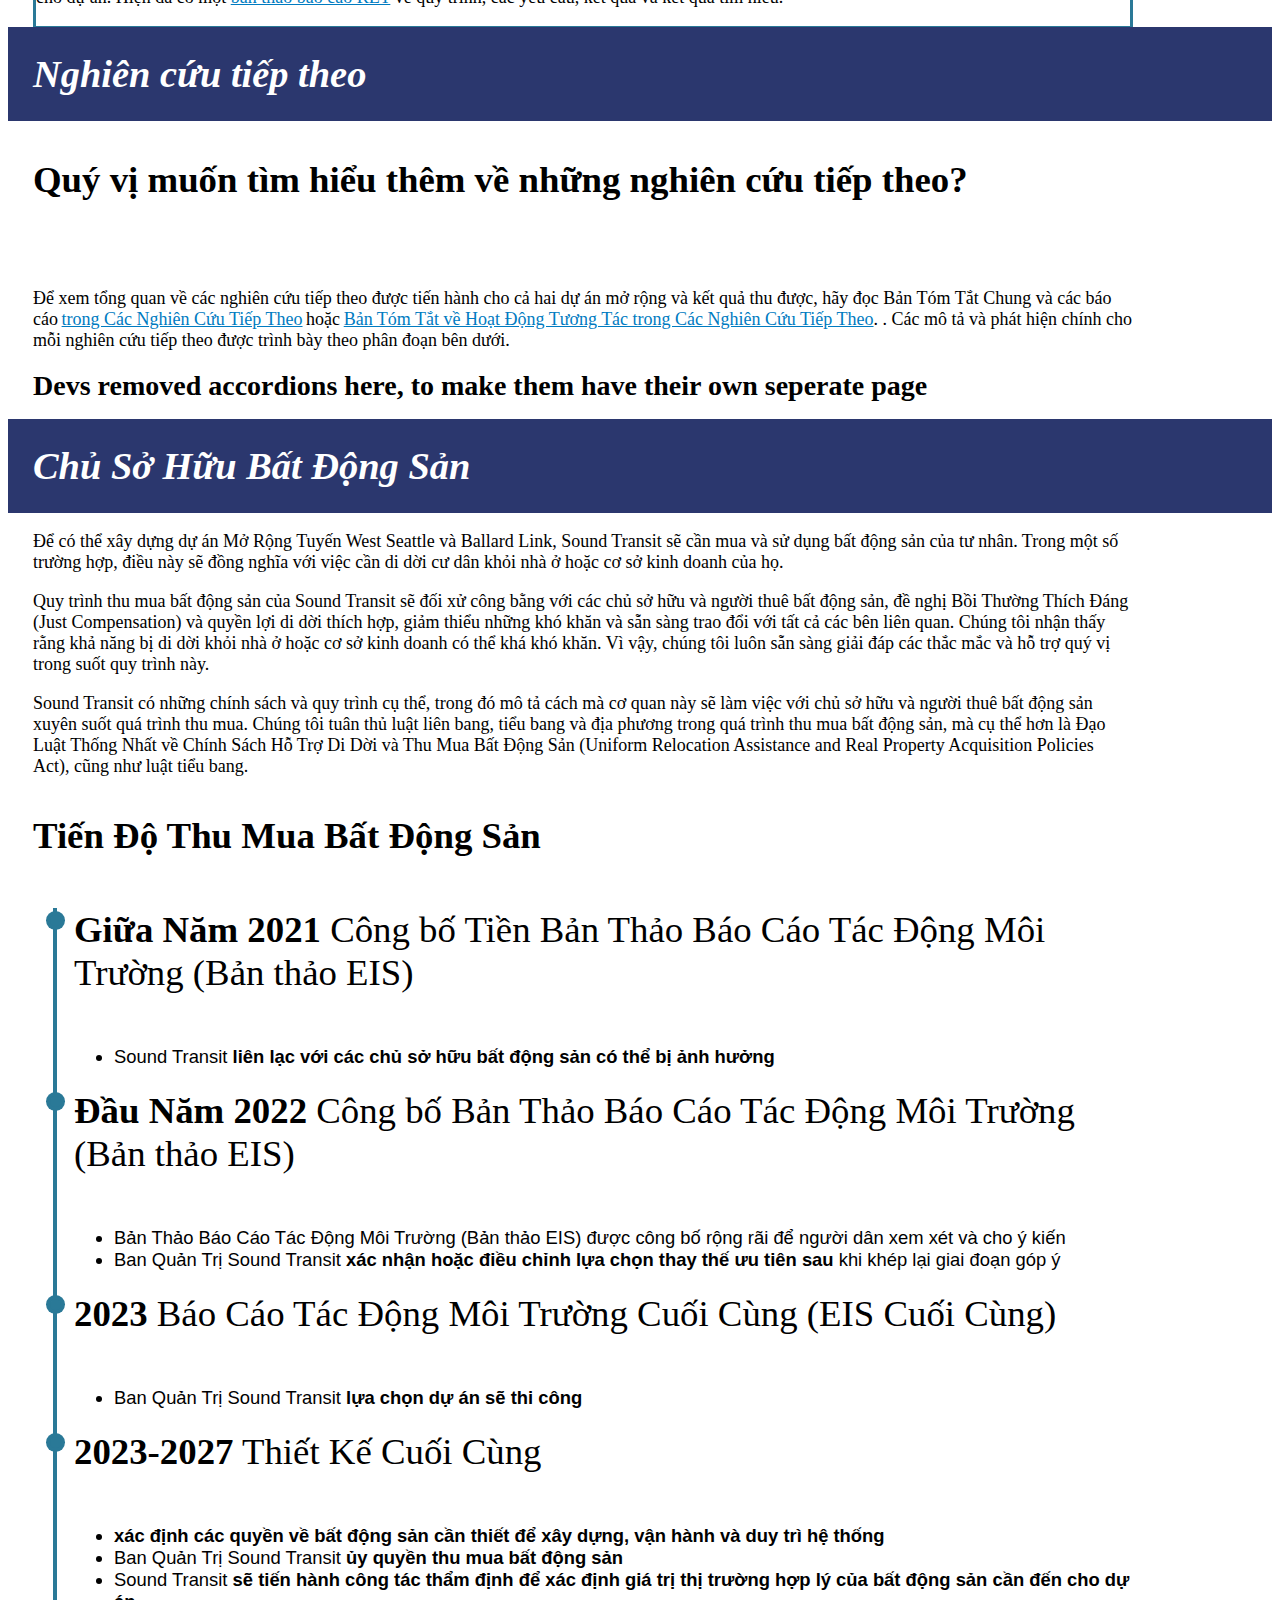
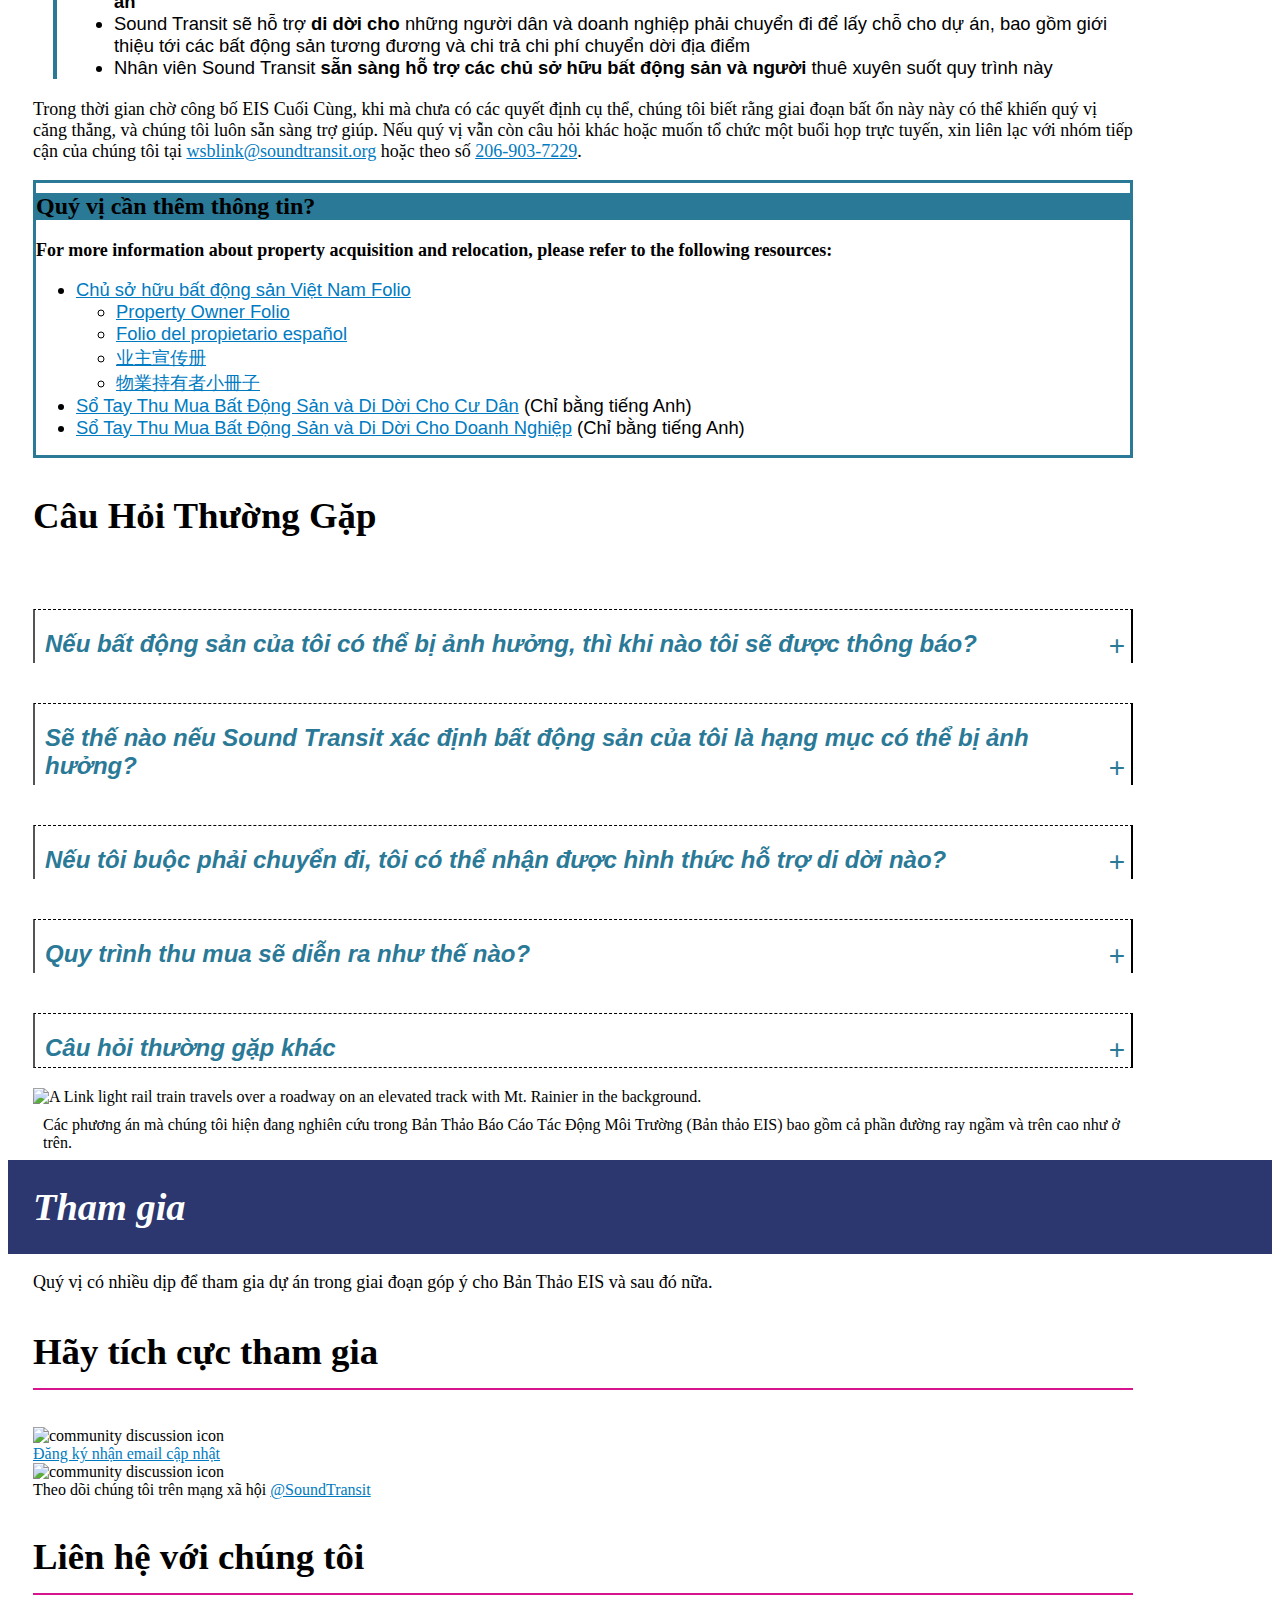
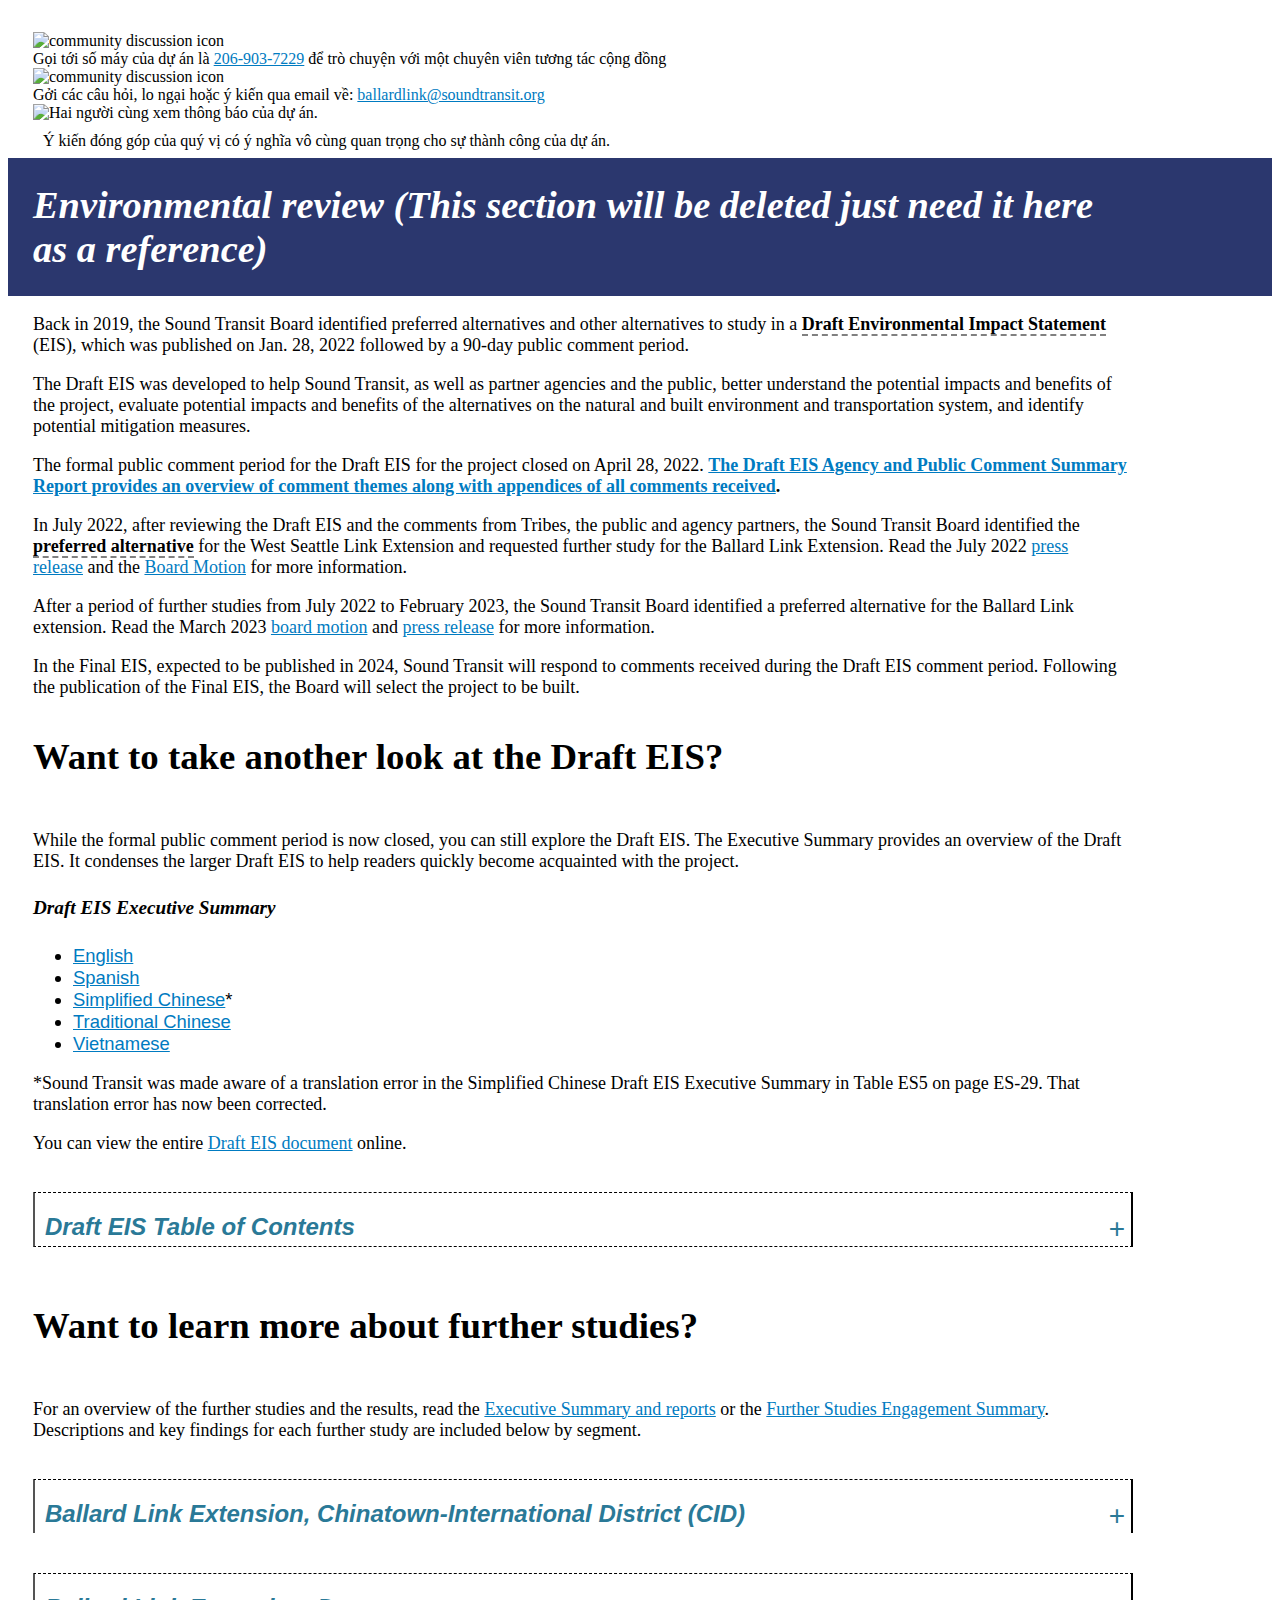
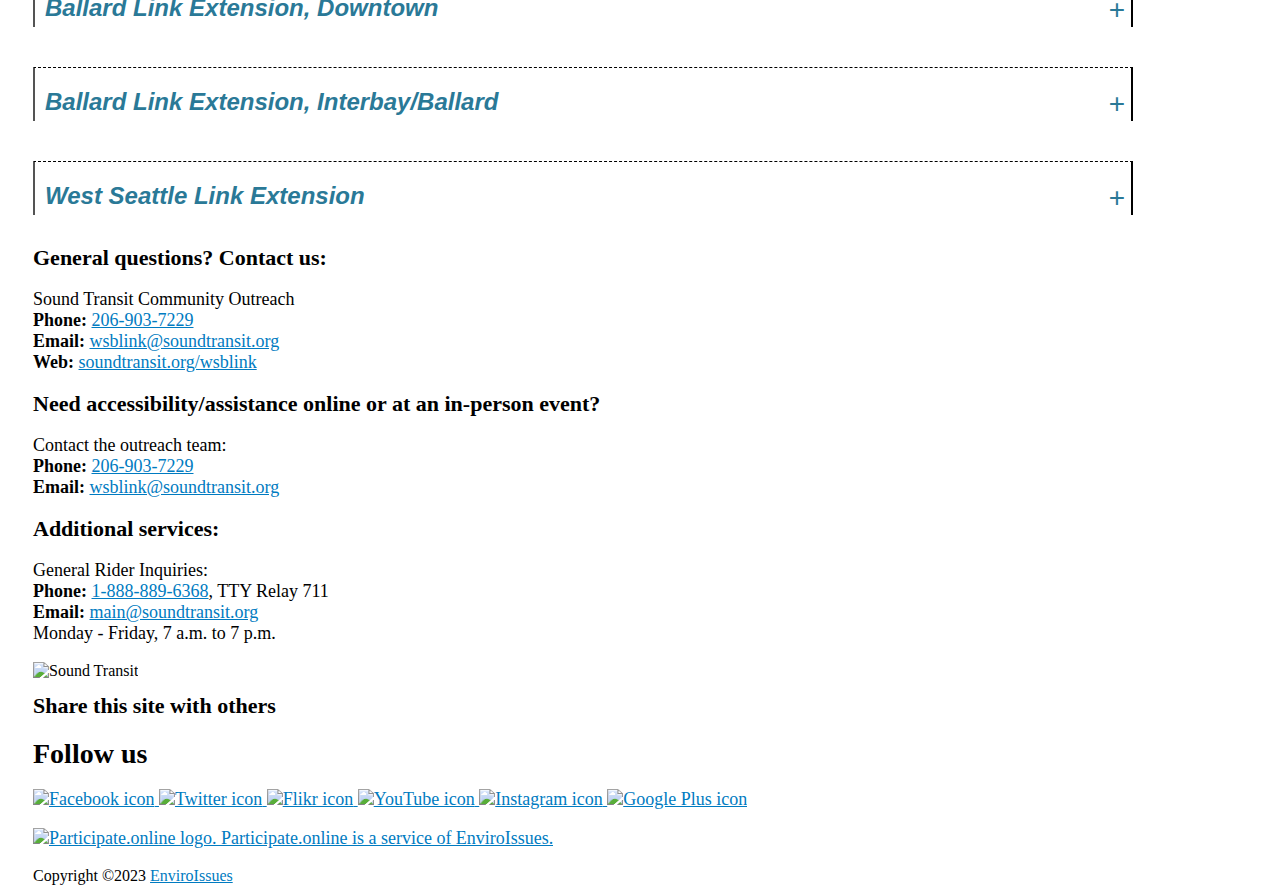
==== commit be71595a: "index translated, new pages added" ====
--- a/index.html
+++ b/index.html
@@ -147,24 +147,36 @@
         <nav class="collapse navbar-collapse top_nav scrollspy_row" id="navbarSupportedContent" style="height: 11.5px">
           <ul class="navbar-nav mb-3">
             <li class="nav-item">
-              <a class="nav-link" href="#overview">About the Ballard Link Extension</a>
+              <a class="nav-link" href="/#overview">About the Ballard Link Extension</a>
             </li>
 
+
             <li class="nav-item">
-              <a class="nav-link" href="#south-downtown-hub-planning">South Downtown Hub</a>
+              <a class="nav-link" href="/#south-downtown-hub-planning">South Downtown Hub</a>
             </li>
 
+
             <li class="nav-item">
-              <a class="nav-link" href="#draft-eis">Draft EIS</a>
+              <a class="nav-link" href="/#draft-eis">Draft EIS</a>
+            </li>
+
+
+            <li class="nav-item dropdown">
+              <a class="nav-link dropdown-toggle" href="#" id="navbarDropdown" role="button" data-bs-toggle="dropdown" aria-expanded="false">
+                Further Studies
+              </a>
+              <div class="dropdown-menu" aria-labelledby="navbarDropdown">
+                <a class="dropdown-item" href="/#further-studies">Overview</a>
+                <a class="dropdown-item" href="/chinatown-international-district.html">Chinatown International District</a>
+                <a class="dropdown-item" href="/downtown.html">Downtown</a>
+                <a class="dropdown-item" href="/interbay-ballard.html">Interbay Ballard</a>
+              </div>
             </li>
             <li class="nav-item">
-              <a class="nav-link" href="#further-studies">Further Studies</a>
+              <a class="nav-link" href="/#property-owners">Property owners</a>
             </li>
             <li class="nav-item">
-              <a class="nav-link" href="#property-owners">Property owners</a>
-            </li>
-            <li class="nav-item">
-              <a class="nav-link" href="#get-involved">Get involved</a>
+              <a class="nav-link" href="/#get-involved">Get involved</a>
             </li>
           </ul>
         </nav>
@@ -177,30 +189,40 @@
 <div class="htmlwidget">
 
 
-  <div class="html-widget-body" id="urgent-banner">   <!-- <div class="close-container"><svg id="close" xmlns="http://www.w3.org/2000/svg" viewBox="0 0 66.82 75.86"><g id="Layer_2" data-name="Layer 2"><g id="Layer_1-2" data-name="Layer 1"><path d="M50.72,104.24,29.09,130a6.41,6.41,0,0,1-5.27,2.75,6.27,6.27,0,0,1-4.72-2,6.7,6.7,0,0,1-1.88-4.8,6.09,6.09,0,0,1,1.25-4L42.23,93.64,20.28,67.57a5.86,5.86,0,0,1-1.49-3.93A6.84,6.84,0,0,1,20.63,59a6.05,6.05,0,0,1,4.75-2.09,6.58,6.58,0,0,1,5.33,2.46l19.94,24,20.49-24.2a5.88,5.88,0,0,1,4.72-2.28,6.79,6.79,0,0,1,4.56,1.77,5.73,5.73,0,0,1,2,4.52,5.86,5.86,0,0,1-.87,3.7L59.26,93.73,82.7,122A5.39,5.39,0,0,1,84,125.69a6.85,6.85,0,0,1-2,5,6.28,6.28,0,0,1-4.59,2A6.76,6.76,0,0,1,72.09,130Z" transform="translate(-17.22 -56.88)"></path></g></g></svg></div> --> <div class="custom-row">
-    <div class="row pb-3">
-    <div class="col-1 pt-4 mt-2"><span><svg xmlns="http://www.w3.org/2000/svg" viewBox="0 0 32 32" id="alert" style="height: 42px;"><circle cx="16" cy="16" r="14.67" fill="#fff"></circle><circle cx="16" cy="16" r="14" fill="#f5a623" stroke="#fff" stroke-width="2"></circle><path d="M17.28 21.72c0 .85-.68 1.53-1.53 1.53s-1.53-.68-1.53-1.53.68-1.53 1.53-1.53c.84-.01 1.53.68 1.53 1.53m-.79-2.64h-1.41a.47.47 0 01-.48-.46l-1.04-9.34c.01-.26.23-.47.48-.46h3.39c.26-.01.47.2.48.46L17 18.62c-.01.26-.23.47-.48.46" fill="#fff"></path></svg></span></div>
-    <div class="col-9">
-    <p class="mb-0">Ban Quản Trị Sound Transit đã xác định <span class="tooltip-anchor" data-bs-toggle="tooltip"
-    data-bs-placement="top"
-    title="Lựa chọn thay thế ưu tiên chỉ sự ưu tiên trong số các lựa chọn thay thế nhưng không phải là quyết định cuối cùng hoặc nghĩa vụ bắt buộc. Quyết định cuối cùng về tuyến và trạm được xây dựng sẽ không được đưa ra cho đến sau khi công bố EIS Cuối Cùng.">lựa chọn thay thế ưu tiên</span> cho dự án Mở Rộng Tuyến West Seattle Link <span>vào ngày 28 tháng 7 năm 2022 và dự án Mở Rộng Tuyến Ballard Link vào ngày 23 tháng 3 năm 2023. Để biết chi tiết, vui lòng xem </span><a href="https://www.soundtransit.org/get-to-know-us/news-events/news-releases/sound-transit-board-confirms-preferred-alternative-west" target="_blank">thông cáo báo chí</a> tháng 7 năm 2022 cùng&nbsp;<a href="https://www.soundtransit.org/st_sharepoint/download/sites/PRDA/ActiveDocuments/Motion%20M2022-57.pdf" target="_blank" onclick="ga('send', 'event', 'PDF', 'https://www.soundtransit.org/st_sharepoint/download/sites/PRDA/ActiveDocuments/Motion%20M2022-57.pdf');">Bản Kiến Nghị</a>&nbsp;<span>của Ban Quản Trị và&nbsp;<a href="https://www.soundtransit.org/get-to-know-us/news-events/news-releases/sound-transit-board-identifies-preferred-alternative" target="_blank">thông cáo báo chí</a> tháng 3 năm 2023 cùng <a href="https://www.soundtransit.org/st_sharepoint/download/sites/PRDA/ActiveDocuments/Motion%20M2023-18.pdf" target="_blank" onclick="ga('send', 'event', 'PDF', 'https://www.soundtransit.org/st_sharepoint/download/sites/PRDA/ActiveDocuments/Motion%20M2023-18.pdf');">Bản Kiến Nghị của Ban Quản Trị</a></span><span>.&nbsp;<span dir="ltr">Vào ngày 27 tháng 7 năm 2023, Ban Quản Trị đã sửa đổi vị trí ưu tiên của Trạm Denny cho dự án Mở Rộng Tuyến Ballard Link. Để biết chi tiết, hãy xem&nbsp;</span><span dir="ltr"><a href="http://www.soundtransit.org/st_sharepoint/download/sites/PRDA/ActiveDocuments/Motion%20M2023-57.pdf" target="_blank" rel="noopener noreferrer" data-auth="NotApplicable" id="LPlnk962173" data-loopstyle="linkonly" title="www.soundtransit.org/st_sharepoint/download/sites/PRDA/ActiveDocuments/Motion%20M2023-57.pdf" data-linkindex="5" onclick="ga('send', 'event', 'PDF', 'http://www.soundtransit.org/st_sharepoint/download/sites/PRDA/ActiveDocuments/Motion%20M2023-57.pdf');">Bản Kiến Nghị của Ban Quản Trị tháng 7 năm 2023</a></span><span dir="ltr">.</span></span></p>
-    
-    </div>
-    <div class="col-2 text-center mt-5">
-    <svg style="width: 15px" class="close-button" id="close" xmlns="http://www.w3.org/2000/svg" viewBox="0 0 66.82 75.86"><g id="Layer_2" data-name="Layer 2"><g id="Layer_1-2" data-name="Layer 1"><path d="M50.72,104.24,29.09,130a6.41,6.41,0,0,1-5.27,2.75,6.27,6.27,0,0,1-4.72-2,6.7,6.7,0,0,1-1.88-4.8,6.09,6.09,0,0,1,1.25-4L42.23,93.64,20.28,67.57a5.86,5.86,0,0,1-1.49-3.93A6.84,6.84,0,0,1,20.63,59a6.05,6.05,0,0,1,4.75-2.09,6.58,6.58,0,0,1,5.33,2.46l19.94,24,20.49-24.2a5.88,5.88,0,0,1,4.72-2.28,6.79,6.79,0,0,1,4.56,1.77,5.73,5.73,0,0,1,2,4.52,5.86,5.86,0,0,1-.87,3.7L59.26,93.73,82.7,122A5.39,5.39,0,0,1,84,125.69a6.85,6.85,0,0,1-2,5,6.28,6.28,0,0,1-4.59,2A6.76,6.76,0,0,1,72.09,130Z" transform="translate(-17.22 -56.88)"></path></g></g></svg>
-    </div>  
-    </div>
-    </div>
-    </div></div></div>
+
+
+<div class="html-widget-body" id="urgent-banner">
+  <!-- <div class="close-container"><svg id="close" xmlns="http://www.w3.org/2000/svg" viewBox="0 0 66.82 75.86"><g id="Layer_2" data-name="Layer 2"><g id="Layer_1-2" data-name="Layer 1"><path d="M50.72,104.24,29.09,130a6.41,6.41,0,0,1-5.27,2.75,6.27,6.27,0,0,1-4.72-2,6.7,6.7,0,0,1-1.88-4.8,6.09,6.09,0,0,1,1.25-4L42.23,93.64,20.28,67.57a5.86,5.86,0,0,1-1.49-3.93A6.84,6.84,0,0,1,20.63,59a6.05,6.05,0,0,1,4.75-2.09,6.58,6.58,0,0,1,5.33,2.46l19.94,24,20.49-24.2a5.88,5.88,0,0,1,4.72-2.28,6.79,6.79,0,0,1,4.56,1.77,5.73,5.73,0,0,1,2,4.52,5.86,5.86,0,0,1-.87,3.7L59.26,93.73,82.7,122A5.39,5.39,0,0,1,84,125.69a6.85,6.85,0,0,1-2,5,6.28,6.28,0,0,1-4.59,2A6.76,6.76,0,0,1,72.09,130Z" transform="translate(-17.22 -56.88)"></path></g></g></svg></div> -->
+<div class="custom-row">
+<div class="row pb-3">
+<div class="col-1 pt-4 mt-2"><span><svg xmlns="http://www.w3.org/2000/svg" viewBox="0 0 32 32" id="alert" style="height: 42px;"><circle cx="16" cy="16" r="14.67" fill="#fff"></circle><circle cx="16" cy="16" r="14" fill="#f5a623" stroke="#fff" stroke-width="2"></circle><path d="M17.28 21.72c0 .85-.68 1.53-1.53 1.53s-1.53-.68-1.53-1.53.68-1.53 1.53-1.53c.84-.01 1.53.68 1.53 1.53m-.79-2.64h-1.41a.47.47 0 01-.48-.46l-1.04-9.34c.01-.26.23-.47.48-.46h3.39c.26-.01.47.2.48.46L17 18.62c-.01.26-.23.47-.48.46" fill="#fff"></path></svg></span></div>
+<div class="col-9">
+<p class="mb-0">The Sound Transit Board identified the
+<span class="tooltip-anchor" data-bs-toggle="tooltip"
+data-bs-placement="top"
+title="Preferred alternatives indicate a preference among alternatives but is not a final decision or obligation. The final decision on the route and stations to be built will not be made until after the Final EIS is published.">preferred alternative</span> for the West Seattle Link Extension <span>on July 28, 2022 and the Ballard Link Extension on March 23, 2023. For details, please view the July 2022 </span><a class="darker-link" href="https://www.soundtransit.org/get-to-know-us/news-events/news-releases/sound-transit-board-confirms-preferred-alternative-west" target="_blank">press release</a> and&nbsp;<a class="darker-link" href="https://www.soundtransit.org/st_sharepoint/download/sites/PRDA/ActiveDocuments/Motion%20M2022-57.pdf" target="_blank" onclick="ga('send', 'event', 'PDF', 'https://www.soundtransit.org/st_sharepoint/download/sites/PRDA/ActiveDocuments/Motion%20M2022-57.pdf');">Board Motion</a>&nbsp;<span>and the March 2023&nbsp;<a class="darker-link" href="https://www.soundtransit.org/get-to-know-us/news-events/news-releases/sound-transit-board-identifies-preferred-alternative" target="_blank">press release</a> and <a class="darker-link" href="https://www.soundtransit.org/st_sharepoint/download/sites/PRDA/ActiveDocuments/Motion%20M2023-18.pdf" target="_blank" onclick="ga('send', 'event', 'PDF', 'https://www.soundtransit.org/st_sharepoint/download/sites/PRDA/ActiveDocuments/Motion%20M2023-18.pdf');">Board Motion</a></span><span>.&nbsp;<span dir="ltr">On July 27, 2023, the Board modified the preferred location for the Denny Station for the Ballard Link Extension. For details, view the July 2023&nbsp;</span><span dir="ltr"><a class="darker-link" href="http://www.soundtransit.org/st_sharepoint/download/sites/PRDA/ActiveDocuments/Motion%20M2023-57.pdf" target="_blank" rel="noopener noreferrer" data-auth="NotApplicable" id="LPlnk962173" data-loopstyle="linkonly" title="www.soundtransit.org/st_sharepoint/download/sites/PRDA/ActiveDocuments/Motion%20M2023-57.pdf" data-linkindex="5" onclick="ga('send', 'event', 'PDF', 'http://www.soundtransit.org/st_sharepoint/download/sites/PRDA/ActiveDocuments/Motion%20M2023-57.pdf');">Board Motion</a></span><span dir="ltr">.</span></span></p>
+
+
+</div>
+<div class="col-2 text-center mt-5">
+<svg style="width: 15px" class="close-button" id="close" xmlns="http://www.w3.org/2000/svg" viewBox="0 0 66.82 75.86"><g id="Layer_2" data-name="Layer 2"><g id="Layer_1-2" data-name="Layer 1"><path d="M50.72,104.24,29.09,130a6.41,6.41,0,0,1-5.27,2.75,6.27,6.27,0,0,1-4.72-2,6.7,6.7,0,0,1-1.88-4.8,6.09,6.09,0,0,1,1.25-4L42.23,93.64,20.28,67.57a5.86,5.86,0,0,1-1.49-3.93A6.84,6.84,0,0,1,20.63,59a6.05,6.05,0,0,1,4.75-2.09,6.58,6.58,0,0,1,5.33,2.46l19.94,24,20.49-24.2a5.88,5.88,0,0,1,4.72-2.28,6.79,6.79,0,0,1,4.56,1.77,5.73,5.73,0,0,1,2,4.52,5.86,5.86,0,0,1-.87,3.7L59.26,93.73,82.7,122A5.39,5.39,0,0,1,84,125.69a6.85,6.85,0,0,1-2,5,6.28,6.28,0,0,1-4.59,2A6.76,6.76,0,0,1,72.09,130Z" transform="translate(-17.22 -56.88)"></path></g></g></svg>
+</div>  
+</div>
+</div>
+</div></div></div>
+
+
+
 
 
 
 </article></div>
 </div>
 
+
   <!-- ---- Navbar END ---- -->
-
-<main> 
+  
+  <main> 
   <div id="overview">
     <div class="entry-header nm" id="sec-title">
       <div class="container">
@@ -808,8 +830,8 @@
         </article>
                   <p>Trong thời gian chờ công bố EIS Cuối Cùng, khi mà chưa có các quyết định cụ thể, chúng tôi biết rằng giai đoạn bất ổn này này có thể khiến quý vị căng thẳng, và chúng tôi luôn sẵn sàng trợ giúp. Nếu quý vị vẫn còn câu hỏi khác hoặc muốn tổ chức một buổi họp trực tuyến, xin liên lạc với nhóm tiếp cận của chúng tôi tại <a href="mailto:wsblink@soundtransit.org">wsblink@soundtransit.org</a> hoặc theo số <a href="tel:206-903-7229">206-903-7229</a>.</p>
       </div>
-      <div class="col-md-4">
-        <div class="border-callout mt-5">
+      <div class="col-md-4 mb-5 mt-5">
+        <div class="border-callout t-5">
           <div class="">
             <h2 class="text-white mt-0 mb-0 ps-3 callout-header-color py-3">Quý vị cần thêm thông tin?</h2>
           </div>
@@ -833,100 +855,91 @@
       </div>
       <h3>Câu Hỏi Thường Gặp</h3>
       <button class="accordion thr mb-0 pb-0" aria-expanded="false" aria-controls="accordion" style="font-style: oblique; font-weight: 600; border-bottom: none;">
-        When will I be notified if my property may be affected? 
+        Nếu bất động sản của tôi có thể bị ảnh hưởng, thì khi nào tôi sẽ được thông báo? 
       </button>
       <div class="panel">
-        <p>Potentially affected property owners are notified prior to the release of a Draft Environmental Impact Statement (EIS). Being a potentially affected property owner means that your property is close to one or more alternatives we are currently studying. This notification of potential impact <span style="text-decoration: underline;">does not</span> mean a decision has been made to purchase your property.</p>
-      </div>
+        <p>Tất cả chủ sở hữu bất động sản có khả năng bị ảnh hưởng đã được thông báo trước khi công bố Bản Thảo Báo Cáo Tác Động Môi Trường (Environmental Impact Statement, EIS). Thuộc diện chủ sở hữu bất động sản có thể bị ảnh hưởng nghĩa là khu đất của quý vị có vị trí nằm gần một hoặc nhiều khu vực thuộc các lựa chọn thay thế mà chúng tôi hiện đang nghiên cứu. Thông báo về tác động&nbsp;chưa chính thức&nbsp;<span style="text-decoration: underline;">này không</span> có nghĩa là đã có quyết định thu mua bất động sản của quý vị.</p>      </div>
       <button class="accordion thr mb-0 pb-0" aria-expanded="false" aria-controls="accordion" style="font-style: oblique; font-weight: 600; border-bottom: none;">
-        What happens if Sound Transit identifies my property as potentially affected? 
-      </button>
+        Sẽ thế nào nếu Sound Transit xác định bất động sản của tôi là hạng mục có thể bị ảnh hưởng?       </button>
       <div class="panel">
-        <p>Notification that your property is potentially affected does not mean a decision has been made to purchase your property. But it does mean there’s a possibility Sound Transit may need to acquire all or a portion of your property at a later project phase. As we refine project design, we’ll continue updating our list of potentially affected properties. We won’t make final determinations on which properties to purchase until after a Final EIS and the Sound Transit Board selects the projects to be built.</p>
-      </div>
+        <p>Thông báo rằng bất động sản của quý vị có thể sẽ bị ảnh hưởng không có nghĩa là đã có quyết định thu mua bất động sản của quý vị. Tuy nhiên, điều đó có nghĩa là Sound Transit có thể sẽ cần mua lại toàn bộ hoặc một phần bất động sản của quý vị trong giai đoạn sau của dự án. Khi tinh chỉnh thiết kế dự án, chúng tôi sẽ tiếp tục cập nhật danh sách các bất động sản có thể bị ảnh hưởng. Chúng tôi sẽ không đưa ra bất kỳ kết quả xác định cuối cùng nào về các bất động sản cần thu mua cho đến khi đã có Bản Cuối EIS và Ban Quản Trị Sound Transit (Sound Transit Board) lựa chọn được dự án để tiến hành xây dựng.</p>      </div>
       <button class="accordion thr mb-0 pb-0" aria-expanded="false" aria-controls="accordion" style="font-style: oblique; font-weight: 600; border-bottom: none;">
-        If I am required to move, what types of relocation assistance can I expect?
-      </button>
+        Nếu tôi buộc phải chuyển đi, tôi có thể nhận được hình thức hỗ trợ di dời nào?       </button>
       <div class="panel">
-        <p><strong>Residential&nbsp;relocation</strong><br>For residential property owners and tenants, Sound Transit provides three primary types of relocation assistance: advisory assistance, moving expenses and replacement housing payments. A qualified relocation specialist will work with displaced residents to determine needs, explain benefits, and provide referrals to current housing inventories as well as assistance and advice with filing claims.</p>
-        <p><strong>Business&nbsp;relocation</strong><br>Sound Transit provides three primary types of relocation assistance: advisory assistance, moving expenses and business reestablishment expenses. The level of benefits and advisory services may be different for each displaced business depending on complexity of the business operation.</p>
-      </div>
+        <p><strong>Di dời nơi cư trú</strong><br>Đối với chủ sở hữu và người thuê bất động sản để ở, Sound Transit có ba hình thức hỗ trợ di dời chính: hỗ trợ tư vấn, chi phí chuyển nhà và chi trả cho nhà ở thay thế. Một chuyên gia tư vấn di dời có trình độ sẽ hợp tác với các cư dân bị di dời để xác định nhu cầu, giảng giải về quyền lợi, giới thiệu tới các quỹ nhà ở hiện có và hỗ trợ, tư vấn quý vị nộp yêu cầu chi trả.</p>
+        <p><strong>Di dời cơ sở kinh doanh</strong><br>Sound Transit có ba hình thức hỗ trợ di dời chính: hỗ trợ tư vấn, chi phí chuyển cơ sở và chi phí tái thiết lập cơ sở kinh doanh. Mức độ quyền lợi và dịch vụ tư vấn có thể khác nhau đối với mỗi doanh nghiệp bị di dời, tùy theo độ phức tạp của hoạt động kinh doanh.</p>      </div>
       <button class="accordion thr mb-0 pb-0" aria-expanded="false" aria-controls="accordion" style="font-style: oblique; font-weight: 600; border-bottom: none;">
-        What does the acquisition process look like? 
-      </button>
+        Quy trình thu mua sẽ diễn ra như thế nào?       </button>
       
-      <div class="panel">
-        <p>After the Sound Transit Board has selected the projects to be built and the Federal Transit Administration has issued a Record of Decision, the Board will authorize property purchases along the final project corridors. Several steps will take place before this authorization can occur, including:</p>
-        <ul>
-          <li>Preparing property information to inform the Sound Transit Board’s authorization.</li>
-          <li>Identifying the type of acquisition (i.e., full or partial acquisition, temporary or permanent easement).</li>
-          <li>Officially notifying property owners that their property is being considered for acquisition by the Sound Transit Board and providing the date of the meeting at which the Board will consider authorizing acquisitions. Staff will notify property owners in advance of the Sound Transit Board meeting date where property acquisition will be discussed followed by an opportunity to provide public comments on the matter.</li>
-          </ul>
-          <p>After authorization by&nbsp;the Sound Transit Board, Sound Transit will begin the property acquisition process, which follows these steps:</p>
-          <ol>
-            <li>Appraisal is conducted by an independent appraiser to determine fair market value.</li>
-            <li>Appraisal is reviewed by a second appraiser for compliance with proper methodology and appropriate value conclusions.</li>
-            <li>Sound Transit prepares an offer package and delivers it to the property owner to review and negotiate. Property owners are also provided a copy of the appraisal.</li>
-            <li>Sound Transit negotiates to purchase the property.</li>
-            <li>Sound Transit&nbsp;may also reimburse for some or all of the following:
-            <ol style="list-style-type: lower-alpha;">
-            <li>Owner’s own appraisal</li>
-            <li>Legal review of offer</li>
-            <li>Accounting review for tax purposes</li>
-            </ol>
-            </li>
-            <li><span>For people and businesses displaced by the projects, a r</span>elocation agent will meet with the property owner to explain relocation assistance, eligibility and entitlements.</li>
-          </ol>
+        <div class="panel">
+          <p>Sau khi Ban Quản Trị Sound Transit lựa chọn dự án để tiến hành xây dựng và Cơ Quan Quản Lý Giao Thông Liên Bang (Federal Transit Administration) phát hành Hồ Sơ Quyết Định (Record of Decision), Ban Quản Trị sẽ cho phép thu mua các bất động sản nằm dọc hành lang dự án cuối cùng. Trước khi cho phép, sẽ có một số bước được tiến hành, bao gồm:</p>
+<ul>
+<li>Chuẩn bị thông tin về bất động sản để làm cơ sở thông tin cho quyết định cho phép của Ban Quản Trị Sound Transit</li>
+<li>Xác định hình thức thu mua (cụ thể là thu mua toàn bộ hay một phần, quyền xây cất tạm thời hay vĩnh viễn).</li>
+<li>Thông báo chính thức cho chủ sở hữu bất động sản rằng bất động sản của họ đang được Ban Quản Trị Sound Transit cân nhắc thu mua và thông báo ngày diễn ra cuộc họp để Ban Quản Trị cân nhắc việc cho phép thu mua. Nhân viên sẽ thông báo trước cho chủ sở hữu bất động sản về ngày họp của Ban Quản Trị Sound Transit. Trong cuộc họp này, vấn đề thu mua bất động sản sẽ được thảo luận, sau đó sẽ là cơ hội để người dân cho ý kiến về vấn đề đó.</li>
+</ul>
+<p>Sau khi Ban Quản Trị Sound Transit cho phép, Sound Transit sẽ bắt đầu quy trình thu mua bất động sản, bao gồm những bước sau:</p>
+<ol>
+<li>Thẩm định viên độc lập tiến hành thẩm định để xác định giá trị thị trường hợp lý, tức là giá của bất động sản nếu được bán trên một thị trường mở và cạnh tranh</li>
+<li>Thẩm định viên độc lập thứ hai tiến hành đánh giá cuộc thẩm định để đảm bảo tuân thủ với các phương pháp thẩm định hợp thức và kết luận xác đáng về giá trị của bất động sản.</li>
+<li>Sound Transit chuẩn bị gói thu mua và chuyển tới chủ sở hữu bất động sản để xem xét và đàm phán. Chủ sở hữu bất động sản cũng được cung cấp một bản sao của kết quả thẩm định</li>
+<li>Sound Transit đàm phán để mua bất động sản.</li>
+<li>Sound Transit cũng có thể bồi hoàn một số hoặc tất cả các chi phí sau đây:
+<ol style="list-style-type: lower-alpha;">
+<li>Chi phí thẩm định của chính chủ sở hữu</li>
+<li>Chi phí đánh giá pháp lý cho đề xuất thu mua</li>
+<li>Chi phí xem xét kế toán nhằm mục đích thuế</li>
+</ol>
+</li>
+<li>For people and businesses displaced by the project, a relocation agent will meet with the property owner to explain relocation assistance, eligibility and entitlements.</li>
+</ol>
+<p>Mặc dù mỗi trường hợp thu mua là khác nhau, hầu hết quy trình thu mua sẽ hoàn tất trong vòng 6-12 tháng. Dựa trên những thông tin mà chúng tôi có đến thời điểm này, có khả năng việc thu mua và di dời sẽ bắt đầu sớm nhất vào cuối năm 2023. Dù vậy, lịch trình này có thể thay đổi.</p>
       </div>
       <button class="accordion thr mb-0 pb-4" aria-expanded="false" aria-controls="accordion" style="font-style: oblique; font-weight: 600; ">
-        Other Frequently Asked Questions  
-      </button>
+        Câu hỏi thường gặp khác       </button>
       
-      <div class="panel">
-        <p><strong>Q: </strong>What is the average timeframe from&nbsp;the offer to closure of sale?<br> <strong>A: </strong>While each acquisition is unique, most&nbsp;processes can take anywhere between 6-12 months to complete.</p>
-        <p><strong>Q: </strong>Does Sound Transit pay closing costs?<br> <strong>A: </strong>Sound Transit will pay for all normal sale expenses including escrow fees, title insurance, pre-payment penalties, mortgage release fee, recording fees and all typical costs related to conveying title. The sale will be exempt from real estate excise tax.</p>
-        <p><strong>Q: </strong>If my house does have to be acquired and I have to relocate, am I able to stay in the same school district or buy a similar home?<br> <strong>A: </strong>Sound Transit will make every effort to find comparable properties within the desired market.</p>
-        <p><strong>Q: </strong>Is there a geographical boundary limit for relocation?<br> <strong>A: </strong>No, there is no geographical limit on where you can move. Sound Transit will pay moving expenses within a 50-mile range.</p>
-        <p><strong>Q: </strong>If there is a long delay between acquisition and when construction starts, will there be empty houses in neighborhoods for several years?<br> <strong>A: </strong>While acquisitions are tied to the project schedule, it is possible that homes could be vacated prior to construction starting. If that occurs, Sound Transit will take appropriate measures to secure the properties until demolition can take place.</p>
-        <hr class="thr">
+        <div class="panel">
+          <p><strong>H:</strong>&nbsp;Khung thời gian trung bình tính từ khi đề xuất thu mua đất tới khi khóa sổ là bao lâu?<br> <strong>Đ:</strong>&nbsp;Dù mỗi trường hợp thu mua là khác nhau, hầu hết quy trình sẽ hoàn tất trong vòng 6-12 tháng.</p>
+<p><strong>H:</strong> Sound Transit có chi trả chi phí khóa sổ không?<br> <strong>Đ:</strong> Sound Transit sẽ chi trả tất cả các chi phí bán thông thường, bao gồm phí chứng thư, bảo hiểm quyền sở hữu, tiền phạt trả sớm, phí giải chấp, phí lưu sổ và tất cả các loại chi phí thông thường khác có liên quan đến việc chuyển quyền sở hữu. Giao dịch bán này sẽ được miễn thuế hàng hóa bất động sản.</p>
+<p><strong>H:</strong> Nếu nhà tôi bắt buộc phải bị thu mua và tôi phải di dời, tôi có được ở trong cùng khu học chính chánh hoặc mua một ngôi nhà tương tự không?<br> <strong>Đ:</strong> Sound Transit sẽ cố gắng hết sức để tìm được những bất động sản tương đương trong phạm vi thị trường mong muốn.</p>
+<p><strong>H:</strong> Có giới hạn ranh giới địa lý cho việc di dời không? Nơi di dời tới có bị giới hạn trong một phạm vi ranh giới địa lý không?<br> <strong>Đ:</strong>&nbsp;Không, nơi quý vị chuyển tới không bị giới hạn về địa lý. Sound Transit sẽ trả chi phí chuyển chỗ ở/cơ sở kinh doanh trong phạm vi 50 dặm.</p>
+<p><strong>H:</strong> Nếu thời gian từ khi thu mua đến khi bắt đầu thi công bị trì hoãn trong thời gian dài, có phải trong các khu phố sẽ có những ngôi nhà bỏ trống trong nhiều năm không?<br> <strong>Đ:</strong> Dù hoạt động thu mua diễn ra có sự ràng buộc với tiến độ dự án, song vẫn có thể xảy ra trường hợp nhà bị bỏ trống trước thời điểm bắt đầu thi công. Trong trường hợp đó, Sound Transit sẽ thực hiện các biện pháp thích hợp để đảm bảo an ninh cho các bất động sản cho đến khi có thể tiến hành tháo dỡ.</p>
       </div>
       <div class="justify-content-center text-center">
-      <figure class="figure w-75 pt-5"><img src="https://oohwsblink.blob.core.windows.net/media/Default/images/Picture2-(2).png" alt="A Link light rail train travels over a roadway on an elevated track with Mt. Rainier in the background."><figcaption class="figure-caption ps-0 text-center">The alternatives reviewed within the WSBLE Draft EIS included both underground and elevated tracks like the one above.</figcaption></figure>
-    </div>
+        <figure class="pt-5"><img src="https://oohwsblink.blob.core.windows.net/media/Default/images/Picture2-(2).png" alt="A Link light rail train travels over a roadway on an elevated track with Mt. Rainier in the background."><figcaption>Các phương án mà chúng tôi hiện đang nghiên cứu trong Bản Thảo Báo Cáo Tác Động Môi Trường (Bản thảo EIS) bao gồm cả phần đường ray ngầm và trên cao như ở trên.</figcaption></figure>    </div>
     </div>
   </div>
   <div class="entry-header nm mt-4" id="get-involved">
     <div class="container">
      
-        <h2>Get involved</h2>
+        <h2>Tham gia</h2>
    
     </div>
   </div>
   <div class="container">
     <div class=" col-md-8">
-      <p>There are multiple opportunities to get engaged with the projects. </p>
-
-      <h3 class="get-involved-icons pb-0 mb-5">Stay engaged</h3>
+      <p>Quý vị có nhiều dịp để tham gia dự án trong giai đoạn góp ý cho Bản Thảo EIS và sau đó nữa. </p>
+
+      <h3 class="get-involved-icons pb-0 mb-5">Hãy tích cực tham gia</h3>
       <div class="row no-gutters">
       <div class="col-sm-2"><img src="https://oohwsblink.blob.core.windows.net/media/Default/images/Communication-Send-Email_BLU.png" class="eighty" alt="community discussion icon"></div>
-      <div class="col-sm-10"><a href="https://public.govdelivery.com/accounts/WASOUND/subscriber/new?category_id=WASOUND_280" target="_blank">Subscribe to email updates</a></div>
+      <div class="col-sm-10"><a href="https://public.govdelivery.com/accounts/WASOUND/subscriber/new?category_id=WASOUND_280" target="_blank">Đăng ký nhận email cập nhật</a></div>
       </div>
       <div class="row no-gutters">
-      <div class="col-sm-2 pt-md-5"><img src="https://oohwsblink.blob.core.windows.net/media/Default/images/Social-Twitter_BLU.png" class="eighty" alt="community discussion icon"></div>
-      <div class="col-sm-10 pt-md-5">Follow us on social media <a href="https://twitter.com/SoundTransit?ref_src=twsrc%5Egoogle%7Ctwcamp%5Eserp%7Ctwgr%5Eauthor" target="_blank">@SoundTransit</a></div>
-      </div>
-      <h3 class="get-involved-icons pb-0">Contact us</h3>
+      <div class="col-sm-2 pt-5"><img src="https://oohwsblink.blob.core.windows.net/media/Default/images/Social-Twitter_BLU.png" class="eighty" alt="community discussion icon"></div>
+      <div class="col-sm-10 pt-5">Theo dõi chúng tôi trên mạng xã hội  <a href="https://twitter.com/SoundTransit?ref_src=twsrc%5Egoogle%7Ctwcamp%5Eserp%7Ctwgr%5Eauthor" target="_blank">@SoundTransit</a></div>
+      </div>
+      <h3 class="get-involved-icons pb-0">Liên hệ với chúng tôi</h3>
       <div class="row no-gutters">
-      <div class="col-sm-2 pt-md-5"><img src="https://oohwsblink.blob.core.windows.net/media/Default/images/Communication-Phone-Call_BLU.png" class="eighty" alt="community discussion icon"></div>
-      <div class="col-sm-10 pt-md-5">Call the project line at <a href="tel:206-903-7229">206-903-7229</a> to speak with a community engagement specialist</div>
+      <div class="col-sm-2 pt-5"><img src="https://oohwsblink.blob.core.windows.net/media/Default/images/Communication-Phone-Call_BLU.png" class="eighty" alt="community discussion icon"></div>
+      <div class="col-sm-10 pt-5">Gọi tới số máy của dự án là  <a href="tel:206-903-7229">206-903-7229</a>  để trò chuyện với một chuyên viên tương tác cộng đồng</div>
       </div>
       <div class="row no-gutters">
-      <div class="col-sm-2 pt-md-5"><img src="https://oohwsblink.blob.core.windows.net/media/Default/images/Communication-Mail_BLU.png" class="eighty" alt="community discussion icon"></div>
-      <div class="col-sm-10 pt-md-5">Email with questions, concerns or comments: <a href="mailto:wsblink@soundtransit.org">ballardlink@soundtransit.org</a></div>
-      </div>
-      </div>
-      <figure class="w-75 pt-md-5"><a href="https://oohwsblink.blob.core.windows.net/media/Default/images/WSBL_Openhouse_20220317-11.jpg" aria-label="click to expand image" class="thumbnail" target="_blank" onclick="ga('send', 'event', 'JPG', 'https://oohwsblink.blob.core.windows.net/media/Default/images/WSBL_Openhouse_20220317-11.jpg');"> <img src="https://oohwsblink.blob.core.windows.net/media/Default/images/WSBL_Openhouse_20220317-11_t1.jpg" alt="Two people looking at a project handout together. "> </a> <figcaption>Your input is vital to the success of the projects.</figcaption></figure>
-      </div>
+      <div class="col-sm-2 pt-5"><img src="https://oohwsblink.blob.core.windows.net/media/Default/images/Communication-Mail_BLU.png" class="eighty" alt="community discussion icon"></div>
+      <div class="col-sm-10 pt-5">Gởi các câu hỏi, lo ngại hoặc ý kiến qua email về:  <a href="mailto:wsblink@soundtransit.org">ballardlink@soundtransit.org</a></div>
+      </div>
+      </div>
+      <figure class="pt-5"><img src="https://oohwsblink.blob.core.windows.net/media/Default/images/WSBL_Openhouse_20220317-11_t1.jpg" alt="Hai người cùng xem thông báo của dự án. "><figcaption>Ý kiến đóng góp của quý vị có ý nghĩa vô cùng quan trọng cho sự thành công của dự án.</figcaption></figure>      </div>
   </div>
 <div class="entry-header nm mt-4" id="enviromental review">
   <div class="container">
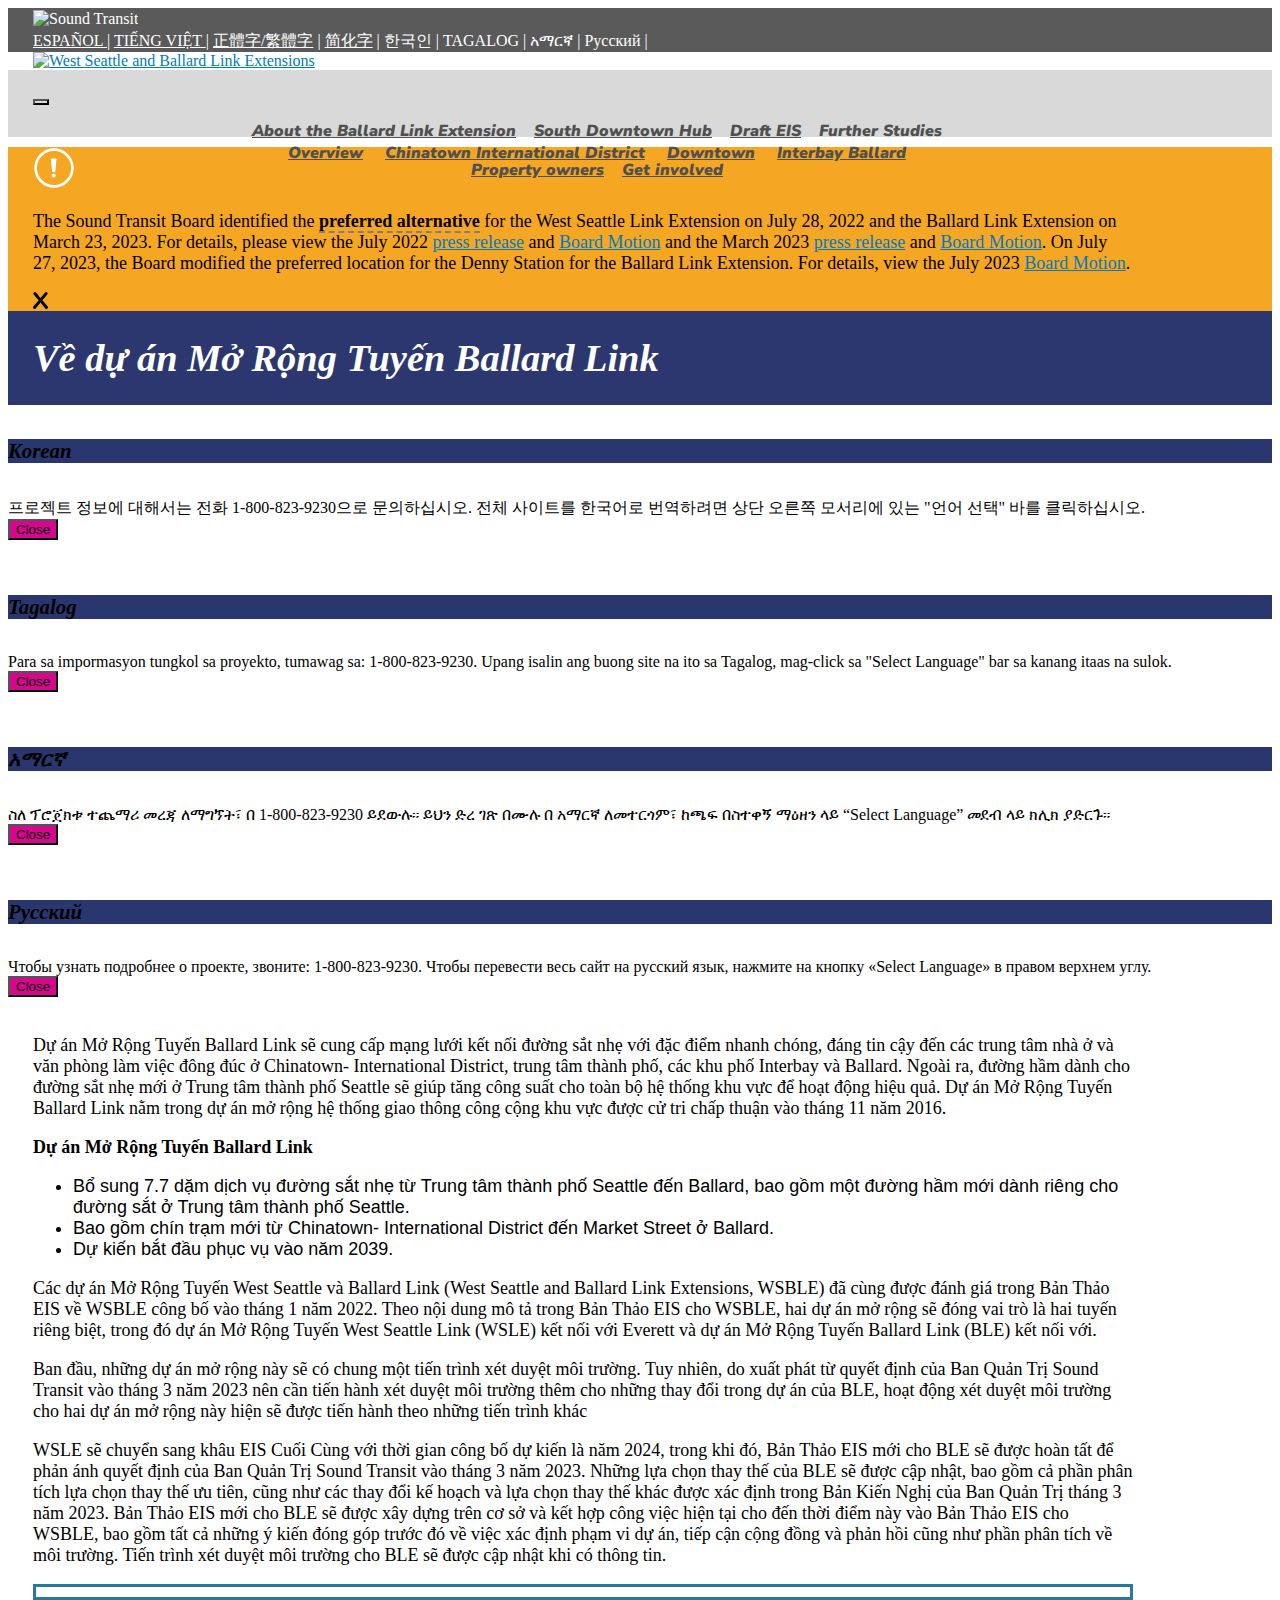
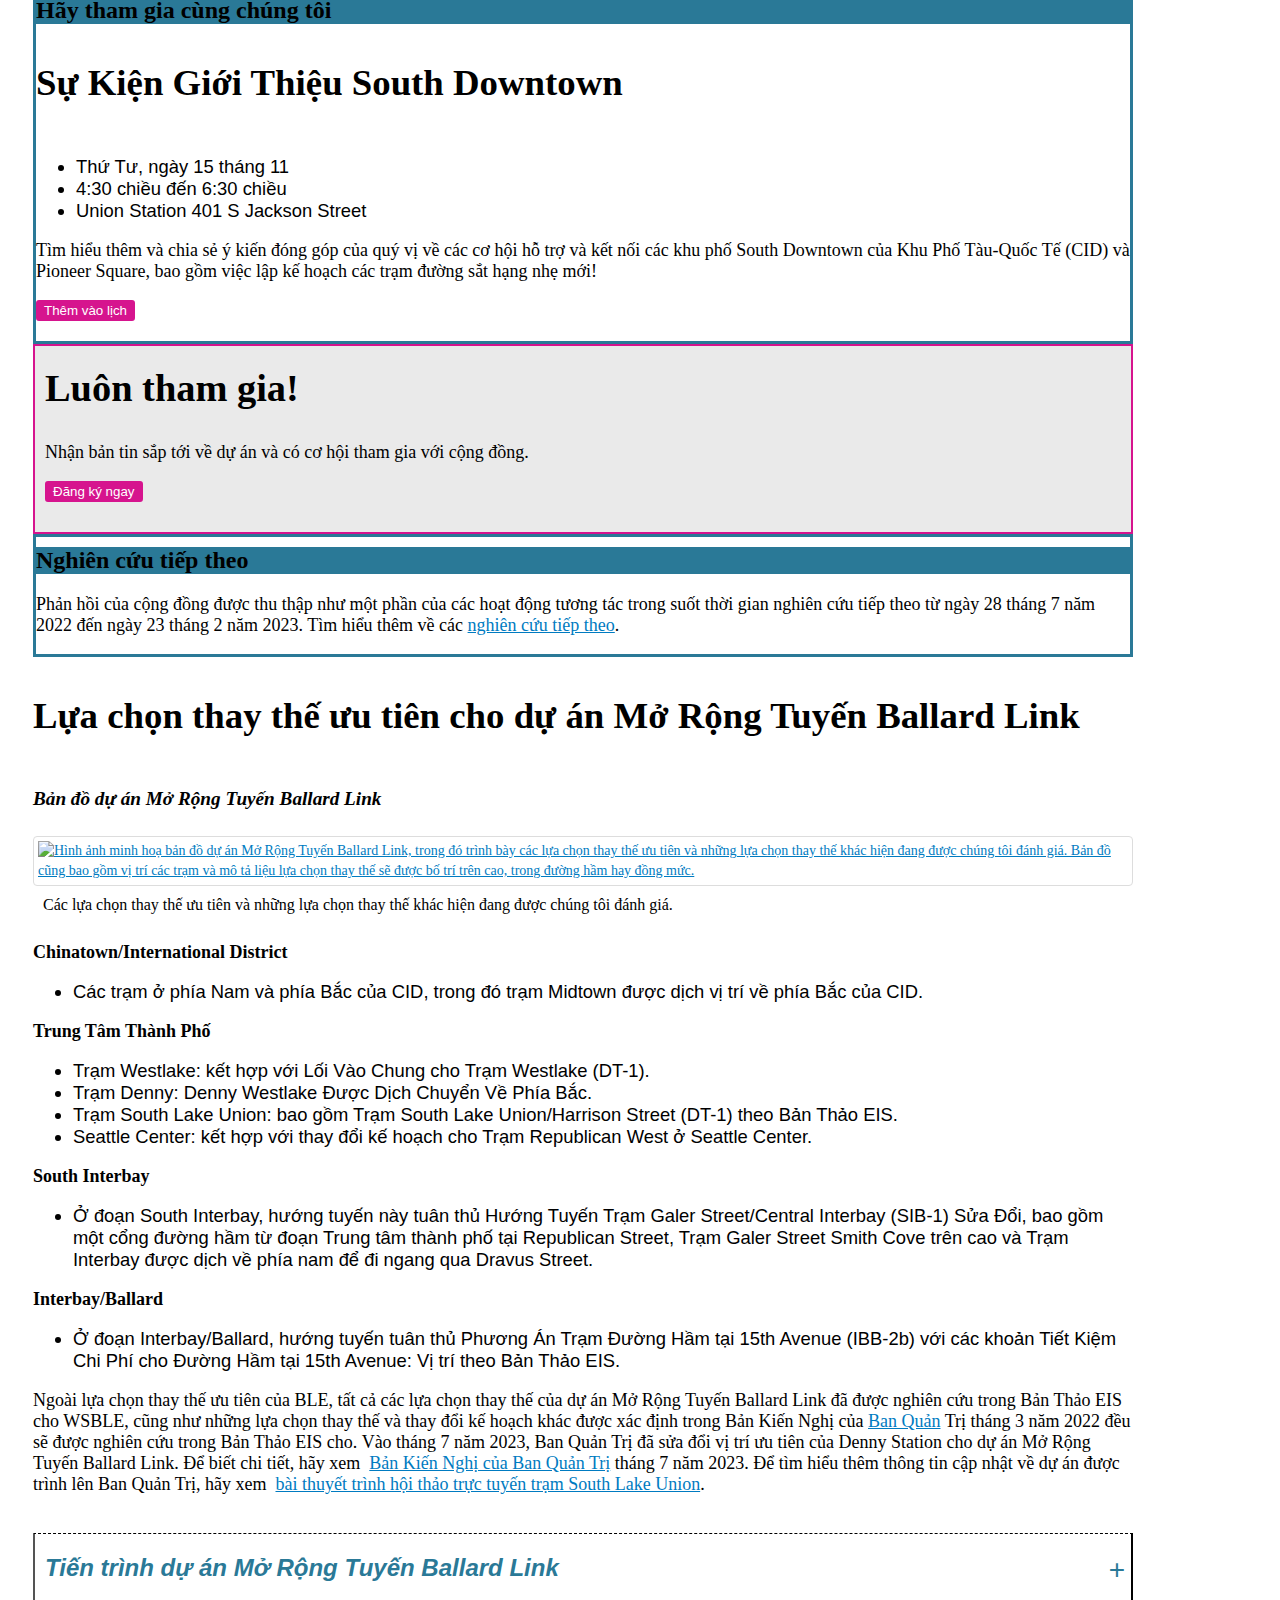
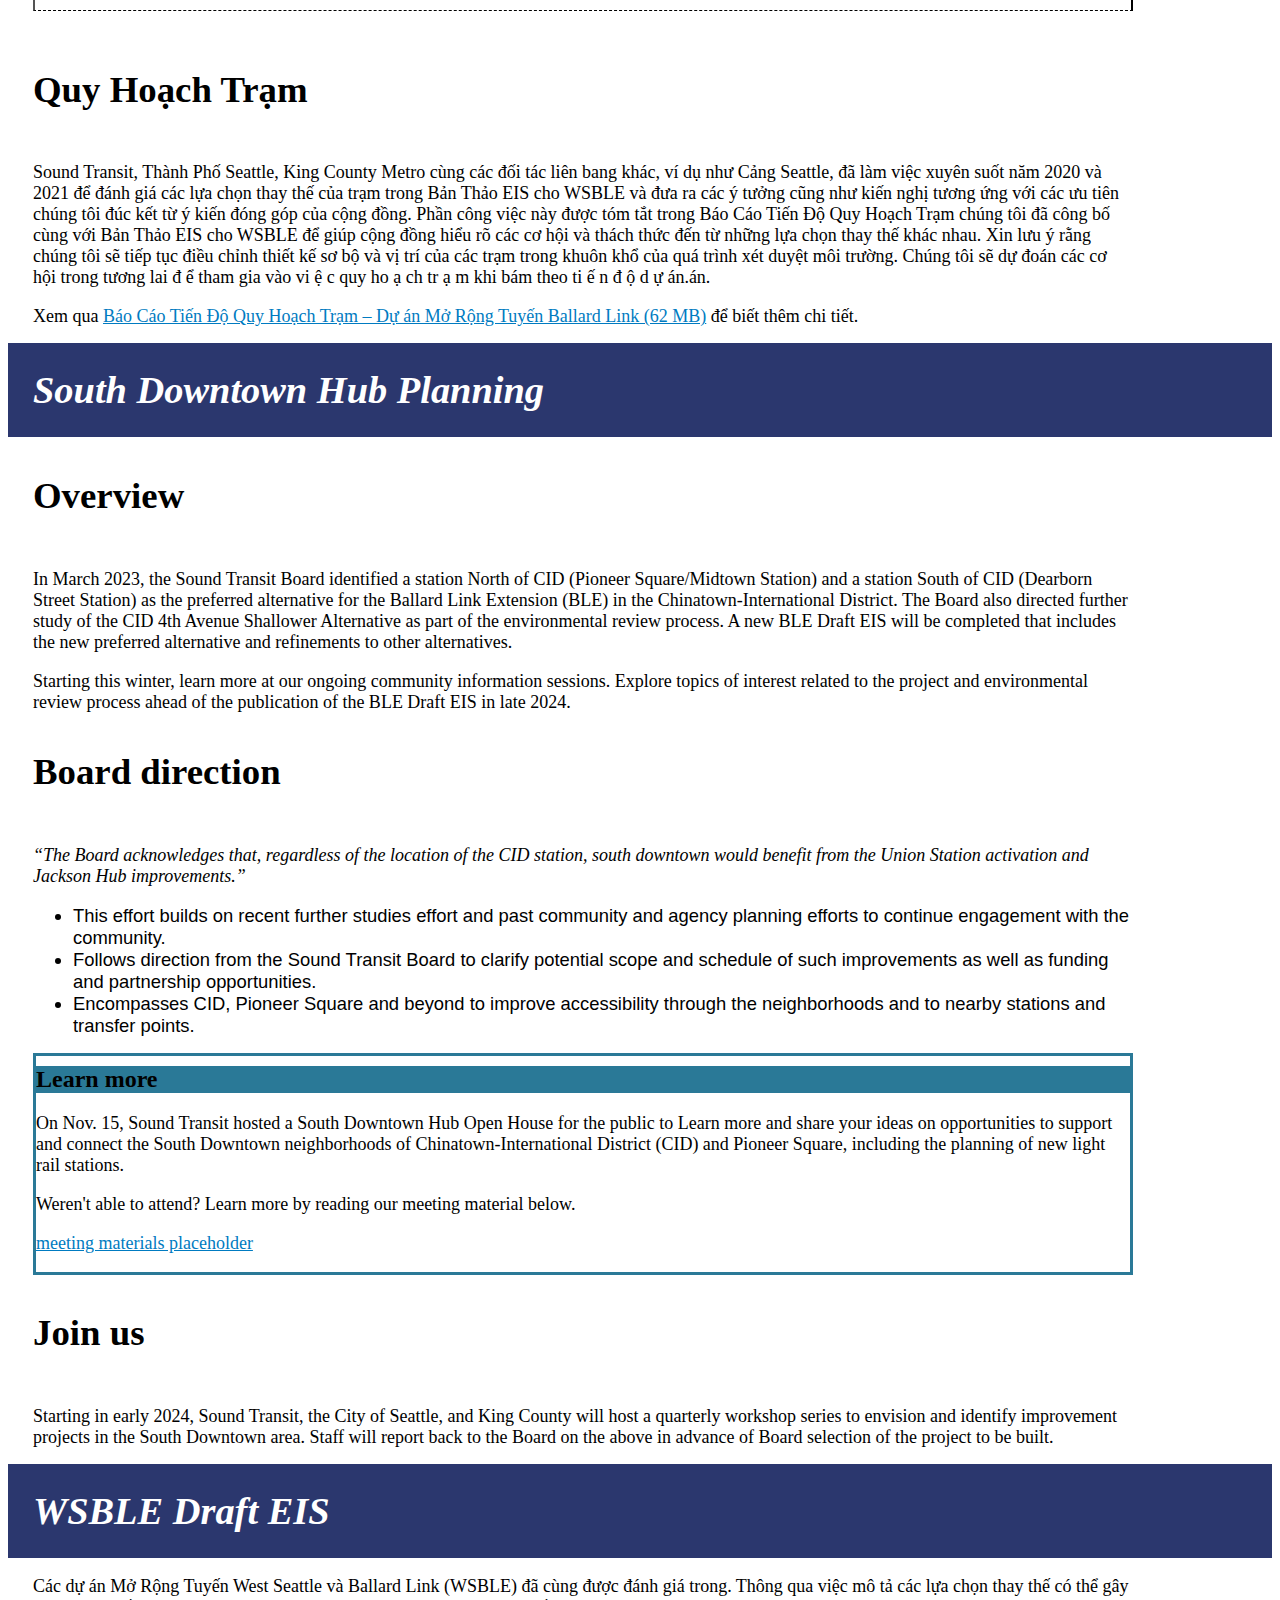
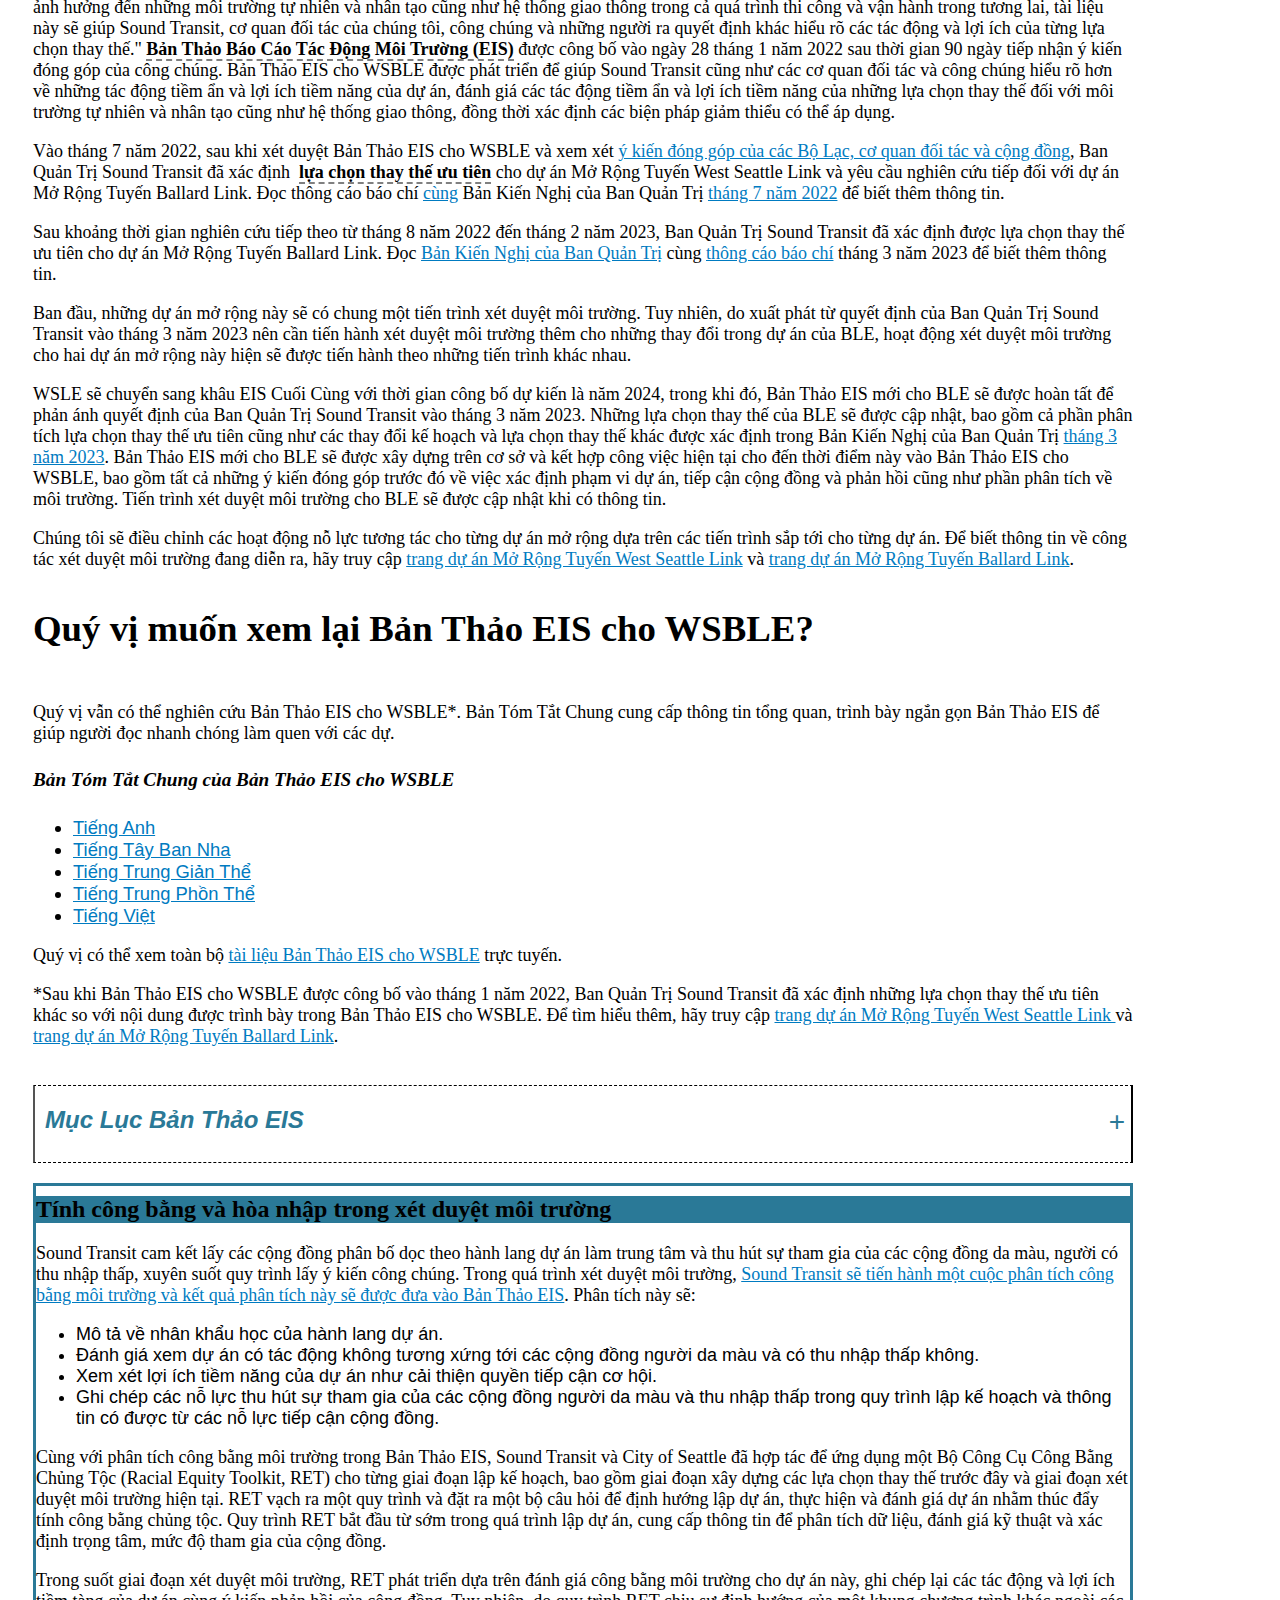
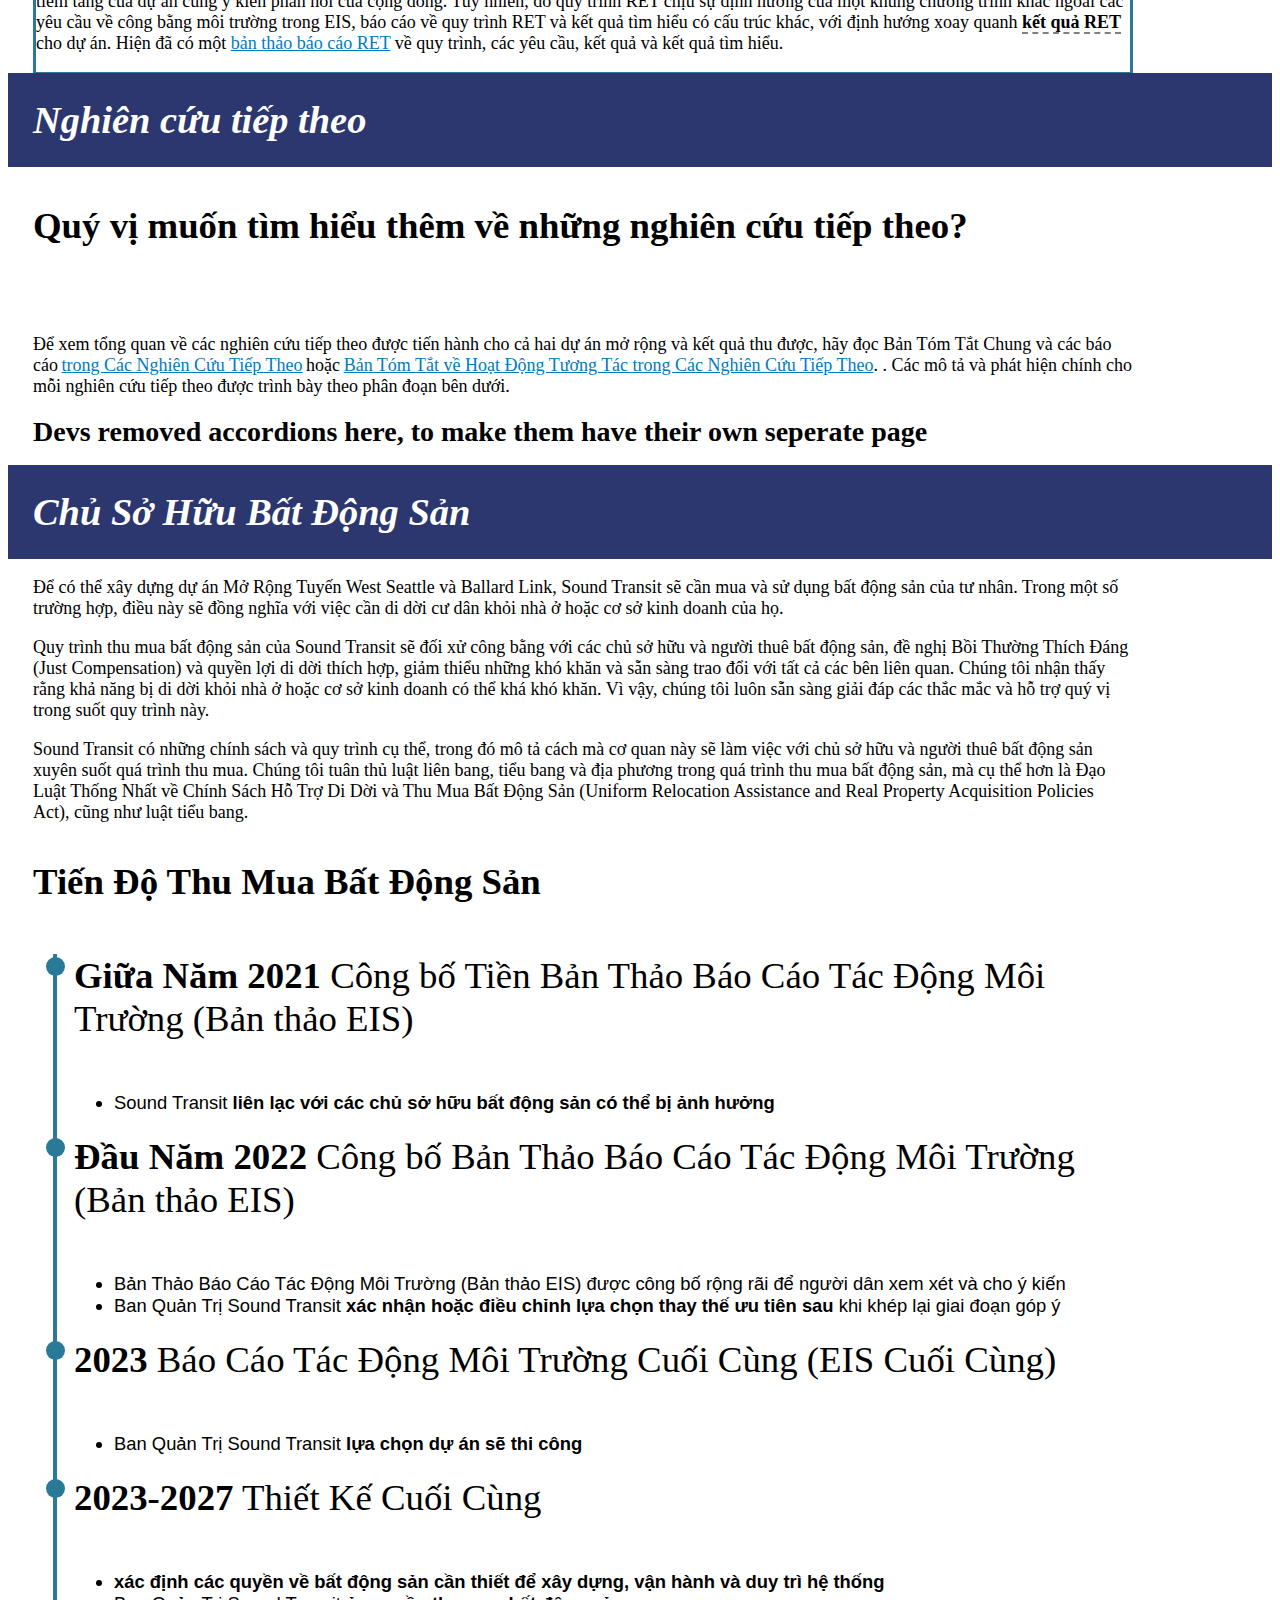
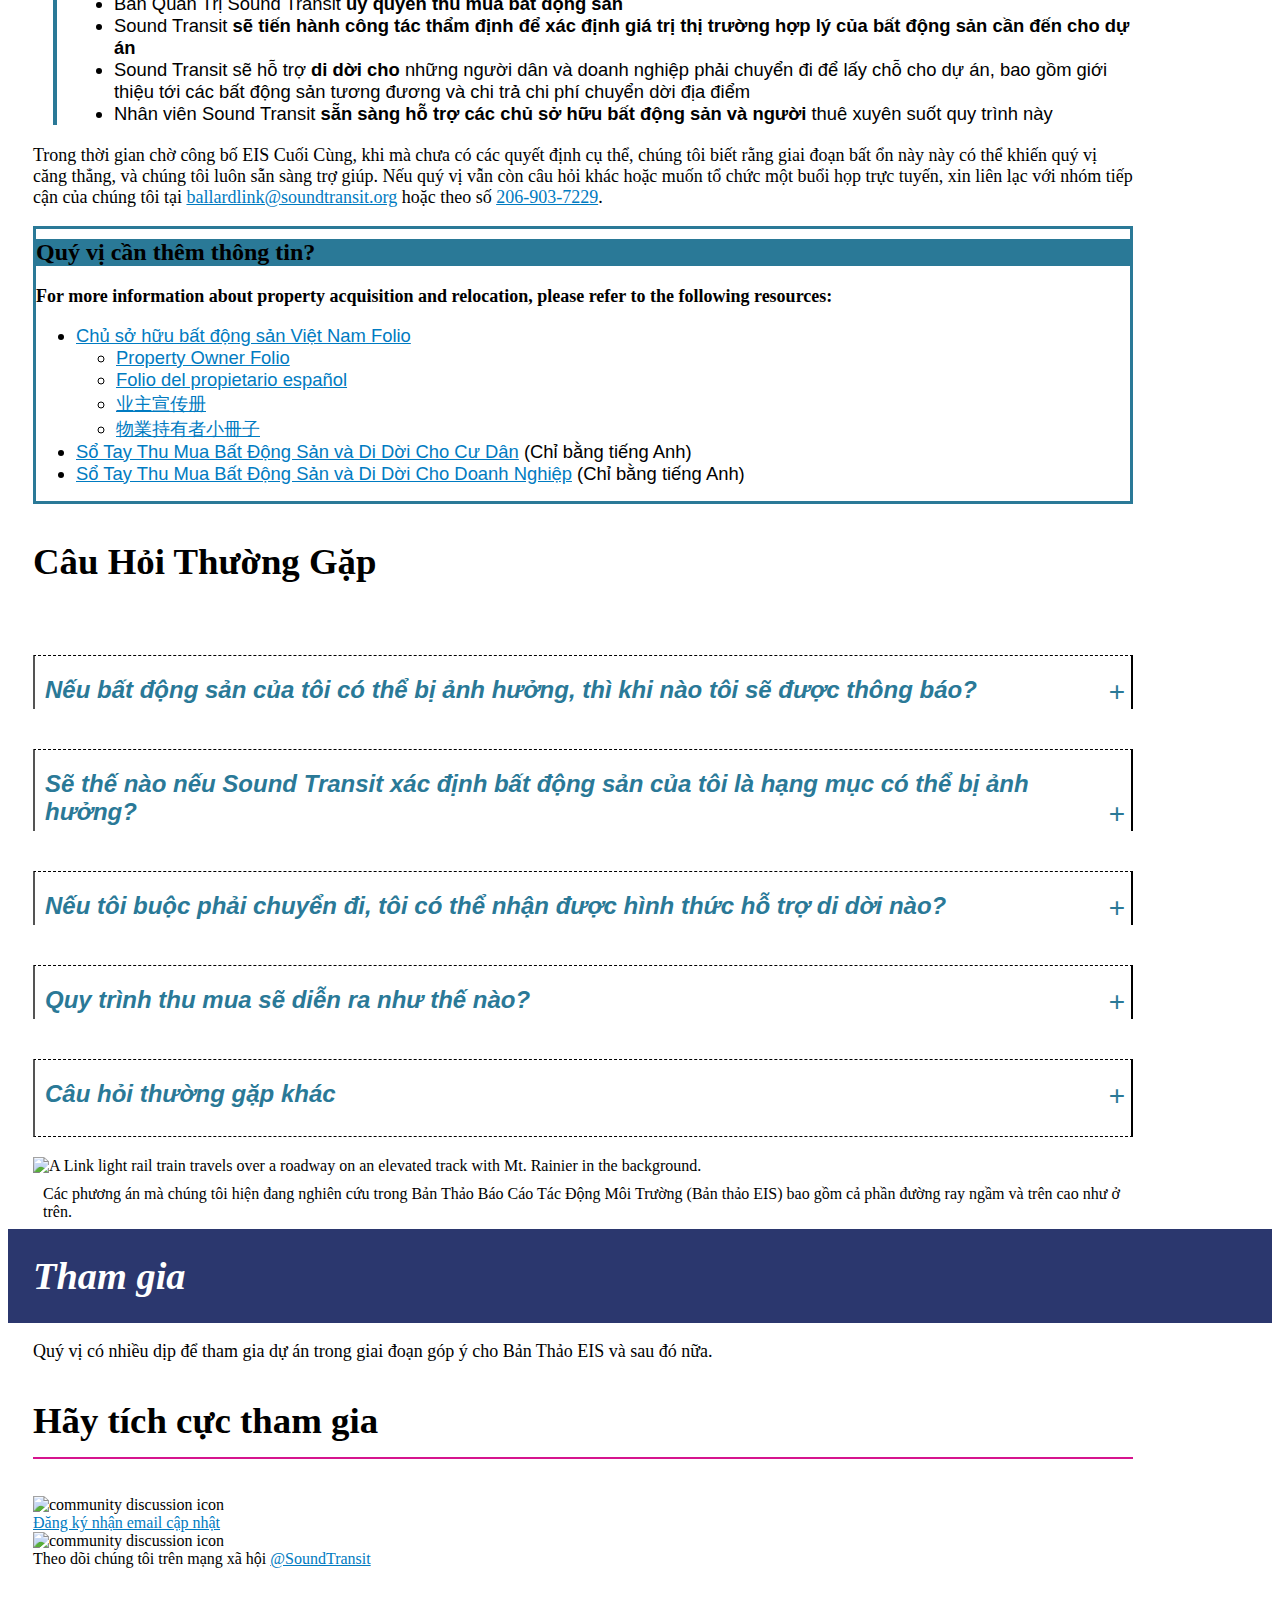
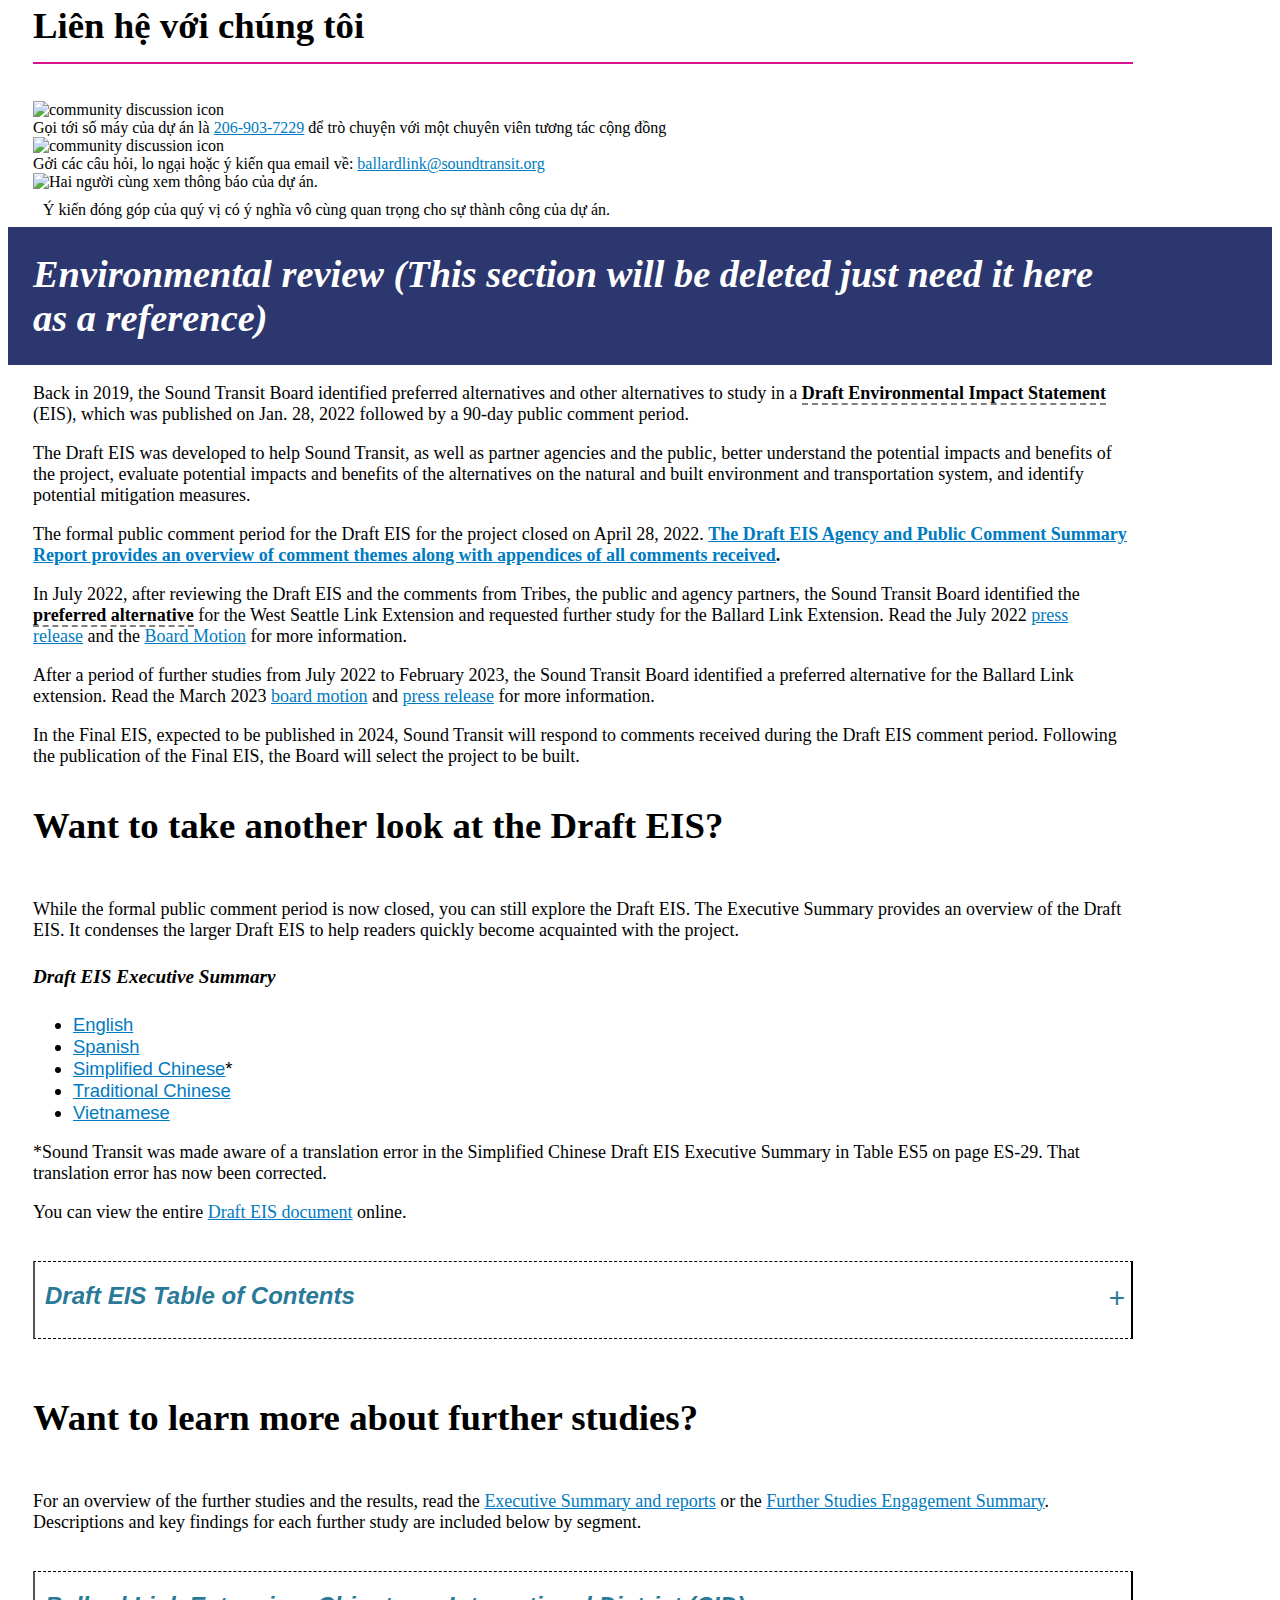
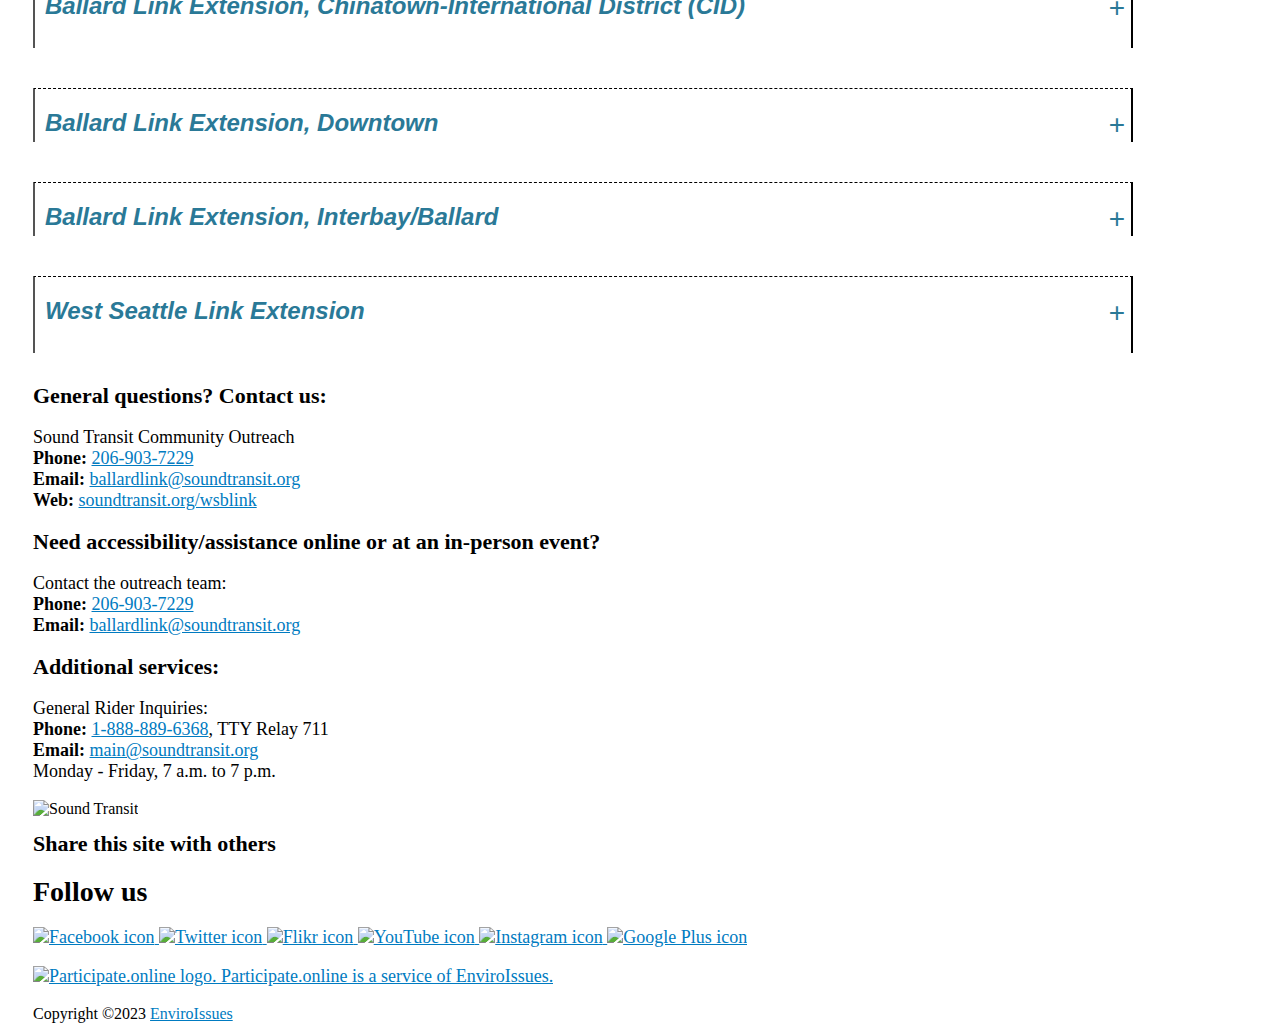
==== commit f9021442: "added pages, changed email link" ====
--- a/index.html
+++ b/index.html
@@ -162,7 +162,7 @@
 
 
             <li class="nav-item dropdown">
-              <a class="nav-link dropdown-toggle" href="#" id="navbarDropdown" role="button" data-bs-toggle="dropdown" aria-expanded="false">
+              <a class="nav-link dropdown-toggle" id="navbarDropdown" role="button" data-bs-toggle="dropdown" aria-expanded="false">
                 Further Studies
               </a>
               <div class="dropdown-menu" aria-labelledby="navbarDropdown">
@@ -525,9 +525,11 @@
   <div class="container">
     <div class="row">
       <div class="col-md-8">
-        <p id="eis">Các dự án Mở Rộng Tuyến West Seattle và Ballard Link (WSBLE) đã cùng được đánh giá trong. Thông qua việc mô tả các lựa chọn thay thế có thể gây ảnh hưởng đến những môi trường tự nhiên và nhân tạo cũng như hệ thống giao thông trong cả quá trình thi công và vận hành trong tương lai, tài liệu này sẽ giúp Sound Transit, cơ quan đối tác của chúng tôi, công chúng và những người ra quyết định khác hiểu rõ các tác động và lợi ích của từng lựa chọn thay thế." <span class="tooltip-anchor" data-bs-toggle="tooltip" data-bs-placement="top" data-bs-original-title="Bản Thảo Báo 
+        <p id="eis">Các dự án Mở Rộng Tuyến West Seattle và Ballard Link (WSBLE) đã cùng được đánh giá trong. Thông qua việc mô tả các lựa chọn thay thế có thể gây ảnh hưởng đến những môi trường tự nhiên và nhân tạo cũng như hệ thống giao thông trong cả quá trình thi công và vận hành trong tương lai, tài liệu này sẽ giúp Sound Transit, cơ quan đối tác của chúng tôi, công chúng và những người ra quyết định khác hiểu rõ các tác động và lợi ích của từng lựa chọn thay thế."
+           <span class="tooltip-anchor" data-bs-toggle="tooltip" data-bs-placement="top" data-bs-original-title="Bản Thảo Báo 
           Cáo Tác Động Môi Trường (EIS) là tài liệu xét duyệt môi trường phác thảo các vị trí trạm và tuyến 
-          đường khả thi đang được xem xét, – gọi chung là “lựa chọn thay thế.">Bản Thảo Báo Cáo Tác Động Môi Trường (EIS)</span> được công bố vào ngày 28 tháng 1 năm 2022 sau thời gian 90 ngày tiếp nhận ý kiến đóng góp của công chúng. Bản Thảo EIS cho WSBLE được phát triển để giúp Sound Transit cũng như các cơ quan đối tác và công chúng hiểu rõ hơn về những tác động tiềm ẩn và lợi ích tiềm năng của dự án, đánh giá các tác động tiềm ẩn và lợi ích tiềm năng của những lựa chọn thay thế đối với môi trường tự nhiên và nhân tạo cũng như hệ thống giao thông, đồng thời xác định các biện pháp giảm thiểu có thể áp dụng.</p>
+          đường khả thi đang được xem xét, – gọi chung là “lựa chọn thay thế."> Bản Thảo Báo Cáo Tác Động Môi Trường (EIS)</span>
+           được công bố vào ngày 28 tháng 1 năm 2022 sau thời gian 90 ngày tiếp nhận ý kiến đóng góp của công chúng. Bản Thảo EIS cho WSBLE được phát triển để giúp Sound Transit cũng như các cơ quan đối tác và công chúng hiểu rõ hơn về những tác động tiềm ẩn và lợi ích tiềm năng của dự án, đánh giá các tác động tiềm ẩn và lợi ích tiềm năng của những lựa chọn thay thế đối với môi trường tự nhiên và nhân tạo cũng như hệ thống giao thông, đồng thời xác định các biện pháp giảm thiểu có thể áp dụng.</p>
         
           <p>Vào tháng 7 năm 2022, sau khi xét duyệt Bản Thảo EIS cho WSBLE và xem xét <a href="https://www.soundtransit.org/get-to-know-us/documents-reports/west-seattle-ballard-link-extensions-draft-environmental-impact-1" target="_blank">ý kiến đóng góp của các Bộ Lạc, cơ quan đối tác và cộng đồng</a>, Ban Quản Trị Sound Transit đã xác định <span>&nbsp;</span><span class="tooltip-anchor" data-bs-toggle="tooltip" data-bs-placement="top" data-bs-original-title="Lựa chọn thay thế ưu tiên chỉ sự ưu tiên trong số các lựa chọn thay thế nhưng không phải là quyết định cuối cùng hoặc nghĩa vụ bắt buộc. Quyết định cuối cùng về tuyến đường và các trạm được xây dựng sẽ chỉ được đưa ra sau khi công bố EIS Cuối Cùng.">lựa chọn thay thế ưu tiên</span> cho dự án Mở Rộng Tuyến West Seattle Link và yêu cầu nghiên cứu tiếp đối với dự án Mở Rộng Tuyến Ballard Link. Đọc thông cáo báo chí <a href="https://www.soundtransit.org/get-to-know-us/news-events/news-releases/sound-transit-board-confirms-preferred-alternative-west" target="_blank">cùng</a> Bản Kiến Nghị của Ban Quản Trị <a href="https://www.soundtransit.org/st_sharepoint/download/sites/PRDA/ActiveDocuments/Motion%20M2022-57.pdf" target="_blank" onclick="ga('send', 'event', 'PDF', 'https://www.soundtransit.org/st_sharepoint/download/sites/PRDA/ActiveDocuments/Motion%20M2022-57.pdf');">tháng 7 năm 2022</a><span> để biết thêm thông tin.</span></p>
         
@@ -828,7 +830,7 @@
         </div>
         </div>
         </article>
-                  <p>Trong thời gian chờ công bố EIS Cuối Cùng, khi mà chưa có các quyết định cụ thể, chúng tôi biết rằng giai đoạn bất ổn này này có thể khiến quý vị căng thẳng, và chúng tôi luôn sẵn sàng trợ giúp. Nếu quý vị vẫn còn câu hỏi khác hoặc muốn tổ chức một buổi họp trực tuyến, xin liên lạc với nhóm tiếp cận của chúng tôi tại <a href="mailto:wsblink@soundtransit.org">wsblink@soundtransit.org</a> hoặc theo số <a href="tel:206-903-7229">206-903-7229</a>.</p>
+                  <p>Trong thời gian chờ công bố EIS Cuối Cùng, khi mà chưa có các quyết định cụ thể, chúng tôi biết rằng giai đoạn bất ổn này này có thể khiến quý vị căng thẳng, và chúng tôi luôn sẵn sàng trợ giúp. Nếu quý vị vẫn còn câu hỏi khác hoặc muốn tổ chức một buổi họp trực tuyến, xin liên lạc với nhóm tiếp cận của chúng tôi tại <a href="mailto:ballardlink@soundtransit.org">ballardlink@soundtransit.org</a> hoặc theo số <a href="tel:206-903-7229">206-903-7229</a>.</p>
       </div>
       <div class="col-md-4 mb-5 mt-5">
         <div class="border-callout t-5">
@@ -936,7 +938,7 @@
       </div>
       <div class="row no-gutters">
       <div class="col-sm-2 pt-5"><img src="https://oohwsblink.blob.core.windows.net/media/Default/images/Communication-Mail_BLU.png" class="eighty" alt="community discussion icon"></div>
-      <div class="col-sm-10 pt-5">Gởi các câu hỏi, lo ngại hoặc ý kiến qua email về:  <a href="mailto:wsblink@soundtransit.org">ballardlink@soundtransit.org</a></div>
+      <div class="col-sm-10 pt-5">Gởi các câu hỏi, lo ngại hoặc ý kiến qua email về:  <a href="mailto:ballardlink@soundtransit.org">ballardlink@soundtransit.org</a></div>
       </div>
       </div>
       <figure class="pt-5"><img src="https://oohwsblink.blob.core.windows.net/media/Default/images/WSBL_Openhouse_20220317-11_t1.jpg" alt="Hai người cùng xem thông báo của dự án. "><figcaption>Ý kiến đóng góp của quý vị có ý nghĩa vô cùng quan trọng cho sự thành công của dự án.</figcaption></figure>      </div>
@@ -1881,7 +1883,7 @@
             <a href="tel:2069037229 ">206-903-7229 </a>
             <br />
             <b>Email:</b>
-            <a href="mailto:wsblink@soundtransit.org">wsblink@soundtransit.org
+            <a href="mailto:ballardlink@soundtransit.org">ballardlink@soundtransit.org
             </a>
             <br />
             <b>Web:</b>
@@ -1889,7 +1891,7 @@
           </p>
 
           <h2 id="contact-us" style="font-size: 22px;">Need accessibility/assistance online or at an in-person event?</h2>
-          <p>Contact the outreach team:<br><strong>Phone:</strong> <a href="tel:2069037229">206-903-7229</a><br><strong>Email:</strong> <a href="mailto:wsblink@soundtransit.org">wsblink@soundtransit.org</a></p>
+          <p>Contact the outreach team:<br><strong>Phone:</strong> <a href="tel:2069037229">206-903-7229</a><br><strong>Email:</strong> <a href="mailto:ballardlink@soundtransit.org">ballardlink@soundtransit.org</a></p>
           <h2 id="contact-us" style="font-size: 22px;">Additional services:</h2>
           <p>General Rider Inquiries:<br><strong>Phone:</strong> <a href="tel:18888896368">1-888-889-6368</a>, TTY Relay 711 <br><strong>Email:</strong> <a href="mailto:main@soundtransit.org">main@soundtransit.org</a> <br>Monday - Friday, 7 a.m. to 7 p.m.</p>
         </div>
--- a/css/style.css
+++ b/css/style.css
@@ -850,4 +850,11 @@
 
 .lighter {
   font-weight: 500 ;
+}
+
+.accordion:not(:last-of-type) {
+  border-bottom: none;
+}
+.accordion:last-of-type {
+  padding-bottom: 1em;
 }